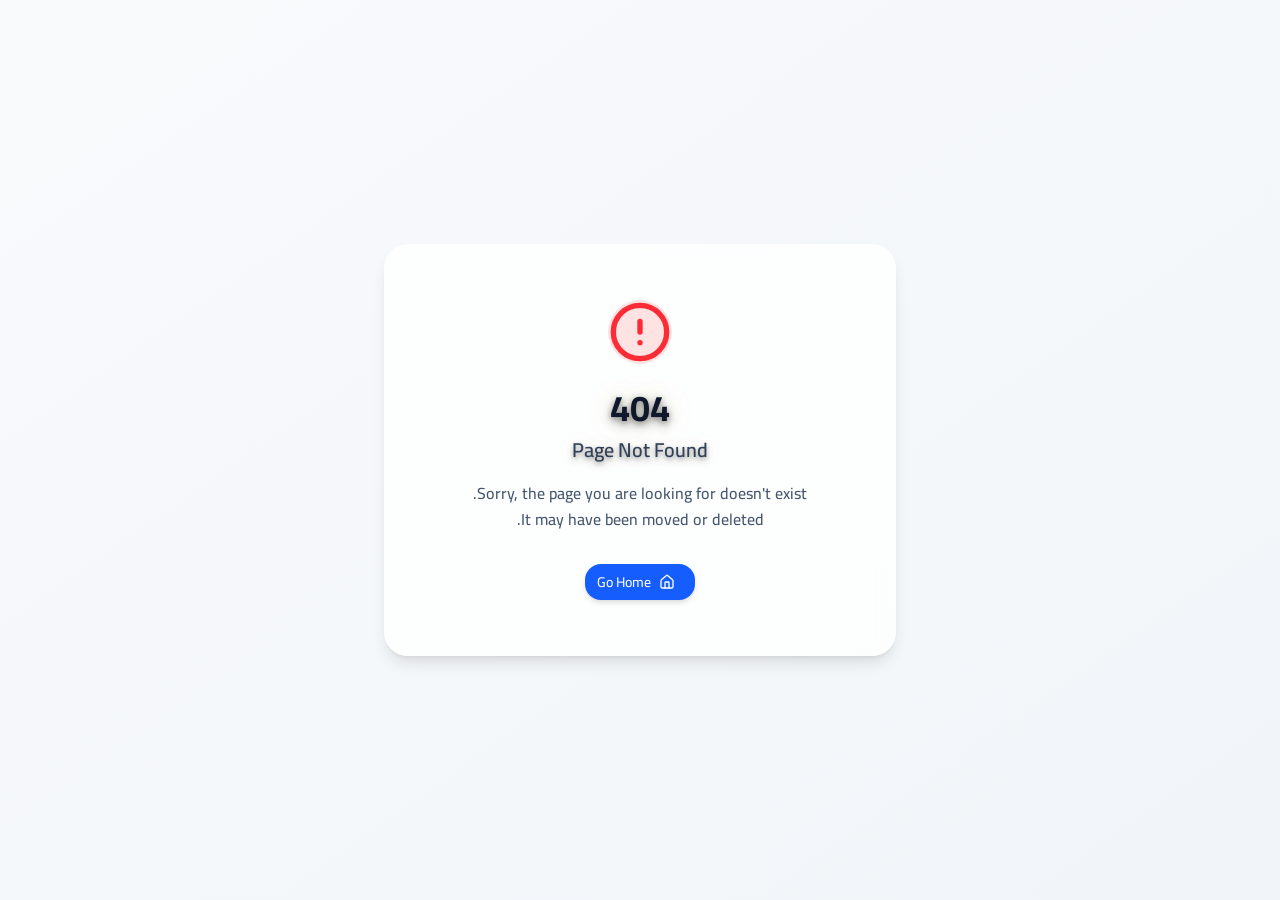
==== index.html @ 0e7d4f4e "Update: Add full logo with text (transparent background)" ====
<!doctype html>
<html lang="ar" dir="rtl">

  <head>
    <meta charset="UTF-8" />
    <meta
      name="viewport"
      content="width=device-width, initial-scale=1.0, maximum-scale=1" />
    <!-- Primary Meta Tags -->
    <meta name="title" content="رُقي للاستثمار والتطوير العقاري - نرتقي بالعقار لنصنع قيمة تدوم" />
    <meta name="description" content="رُقي للاستثمار والتطوير العقاري - شركة تطوير واستثمار عقاري مقرها مكة المكرمة، متخصصة في تقديم مشاريع عقارية نوعية تجمع بين الجودة العالية والتخطيط الذكي. نرتقي بالعقار لنصنع قيمة تدوم." />
    <meta name="keywords" content="رُقي, رقي للاستثمار, تطوير عقاري, مكة المكرمة, عقارات مكة, مشاريع عقارية, استثمار عقاري, شقق للبيع مكة, عقارات فاخرة, مجمعات سكنية, أبراج سكنية, عقارات السعودية, real estate Makkah, Ruqqy Investment, luxury properties Mecca" />
    <meta name="author" content="رُقي للاستثمار والتطوير العقاري" />
    <meta name="robots" content="index, follow" />
    <meta name="language" content="Arabic" />
    <meta name="revisit-after" content="7 days" />
    <meta name="theme-color" content="#ad8353" />
    
    <!-- Open Graph / Facebook -->
    <meta property="og:type" content="website" />
    <meta property="og:url" content="https://ruqqi.sa/" />
    <meta property="og:title" content="رُقي للاستثمار والتطوير العقاري - نرتقي بالعقار لنصنع قيمة تدوم" />
    <meta property="og:description" content="شركة تطوير واستثمار عقاري مقرها مكة المكرمة، متخصصة في تقديم مشاريع عقارية نوعية تجمع بين الجودة العالية والتخطيط الذكي." />
    <meta property="og:image" content="https://files.manuscdn.com/user_upload_by_module/session_file/310519663077265408/EgbhvrkXisGwKtVK.png" />
    <meta property="og:image:width" content="1200" />
    <meta property="og:image:height" content="630" />
    <meta property="og:locale" content="ar_SA" />
    <meta property="og:site_name" content="رُقي للاستثمار والتطوير العقاري" />
    
    <!-- Twitter Card -->
    <meta name="twitter:card" content="summary_large_image" />
    <meta name="twitter:url" content="https://ruqqi.sa/" />
    <meta name="twitter:title" content="رُقي للاستثمار والتطوير العقاري - نرتقي بالعقار لنصنع قيمة تدوم" />
    <meta name="twitter:description" content="شركة تطوير واستثمار عقاري مقرها مكة المكرمة، متخصصة في تقديم مشاريع عقارية نوعية." />
    <meta name="twitter:image" content="https://files.manuscdn.com/user_upload_by_module/session_file/310519663077265408/EgbhvrkXisGwKtVK.png" />
    <meta name="twitter:site" content="@ruqqy_inv" />
    <meta name="twitter:creator" content="@ruqqy_inv" />
    
    <!-- Canonical URL -->
    <link rel="canonical" href="https://ruqqi.sa/" />
    
    <title>رُقي للاستثمار والتطوير العقاري - نرتقي بالعقار لنصنع قيمة تدوم</title>
    
    <!-- Favicons -->
    <link rel="icon" type="image/png" sizes="16x16" href="/favicon-16x16.png" />
    <link rel="icon" type="image/png" sizes="32x32" href="/favicon-32x32.png" />
    <link rel="apple-touch-icon" sizes="180x180" href="/apple-touch-icon.png" />
    <link rel="icon" type="image/png" sizes="192x192" href="/android-chrome-192x192.png" />
    <link rel="icon" type="image/png" sizes="512x512" href="/android-chrome-512x512.png" />
    <link rel="shortcut icon" href="/favicon.png" />
    <link rel="manifest" href="/manifest.json" />
    <link rel="preconnect" href="https://fonts.googleapis.com" />
    <link rel="preconnect" href="https://fonts.gstatic.com" crossorigin />
    <link href="https://fonts.googleapis.com/css2?family=Cairo:wght@400;500;600;700;800;900&family=Tajawal:wght@400;500;700;800;900&display=swap" rel="stylesheet" />
    <script type="module" crossorigin src="/assets/index-BWJQF9PT.js"></script>
    <link rel="stylesheet" crossorigin href="/assets/index-2uzE0x-R.css">
  </head>

  <body>
    <script id="manus-runtime">window.__MANUS_HOST_DEV__ = false;
(function(){"use strict";var Mr={exports:{}},Kn={};/**
 * @license React
 * react-jsx-runtime.production.js
 *
 * Copyright (c) Meta Platforms, Inc. and affiliates.
 *
 * This source code is licensed under the MIT license found in the
 * LICENSE file in the root directory of this source tree.
 */var $c;function um(){if($c)return Kn;$c=1;var r=Symbol.for("react.transitional.element"),i=Symbol.for("react.fragment");function c(s,d,m){var x=null;if(m!==void 0&&(x=""+m),d.key!==void 0&&(x=""+d.key),"key"in d){m={};for(var R in d)R!=="key"&&(m[R]=d[R])}else m=d;return d=m.ref,{$$typeof:r,type:s,key:x,ref:d!==void 0?d:null,props:m}}return Kn.Fragment=i,Kn.jsx=c,Kn.jsxs=c,Kn}var Fc;function dm(){return Fc||(Fc=1,Mr.exports=um()),Mr.exports}var h=dm(),Ar={exports:{}},Pn={},Rr={exports:{}},Nr={};/**
 * @license React
 * scheduler.production.js
 *
 * Copyright (c) Meta Platforms, Inc. and affiliates.
 *
 * This source code is licensed under the MIT license found in the
 * LICENSE file in the root directory of this source tree.
 */var Ic;function fm(){return Ic||(Ic=1,function(r){function i(A,q){var B=A.length;A.push(q);t:for(;0<B;){var bt=B-1>>>1,p=A[bt];if(0<d(p,q))A[bt]=q,A[B]=p,B=bt;else break t}}function c(A){return A.length===0?null:A[0]}function s(A){if(A.length===0)return null;var q=A[0],B=A.pop();if(B!==q){A[0]=B;t:for(var bt=0,p=A.length,O=p>>>1;bt<O;){var X=2*(bt+1)-1,G=A[X],Z=X+1,st=A[Z];if(0>d(G,B))Z<p&&0>d(st,G)?(A[bt]=st,A[Z]=B,bt=Z):(A[bt]=G,A[X]=B,bt=X);else if(Z<p&&0>d(st,B))A[bt]=st,A[Z]=B,bt=Z;else break t}}return q}function d(A,q){var B=A.sortIndex-q.sortIndex;return B!==0?B:A.id-q.id}if(r.unstable_now=void 0,typeof performance=="object"&&typeof performance.now=="function"){var m=performance;r.unstable_now=function(){return m.now()}}else{var x=Date,R=x.now();r.unstable_now=function(){return x.now()-R}}var C=[],v=[],D=1,j=null,J=3,at=!1,$=!1,nt=!1,ct=!1,ht=typeof setTimeout=="function"?setTimeout:null,St=typeof clearTimeout=="function"?clearTimeout:null,_=typeof setImmediate<"u"?setImmediate:null;function Y(A){for(var q=c(v);q!==null;){if(q.callback===null)s(v);else if(q.startTime<=A)s(v),q.sortIndex=q.expirationTime,i(C,q);else break;q=c(v)}}function H(A){if(nt=!1,Y(A),!$)if(c(C)!==null)$=!0,it||(it=!0,Bt());else{var q=c(v);q!==null&&Mt(H,q.startTime-A)}}var it=!1,rt=-1,V=5,xt=-1;function Be(){return ct?!0:!(r.unstable_now()-xt<V)}function te(){if(ct=!1,it){var A=r.unstable_now();xt=A;var q=!0;try{t:{$=!1,nt&&(nt=!1,St(rt),rt=-1),at=!0;var B=J;try{e:{for(Y(A),j=c(C);j!==null&&!(j.expirationTime>A&&Be());){var bt=j.callback;if(typeof bt=="function"){j.callback=null,J=j.priorityLevel;var p=bt(j.expirationTime<=A);if(A=r.unstable_now(),typeof p=="function"){j.callback=p,Y(A),q=!0;break e}j===c(C)&&s(C),Y(A)}else s(C);j=c(C)}if(j!==null)q=!0;else{var O=c(v);O!==null&&Mt(H,O.startTime-A),q=!1}}break t}finally{j=null,J=B,at=!1}q=void 0}}finally{q?Bt():it=!1}}}var Bt;if(typeof _=="function")Bt=function(){_(te)};else if(typeof MessageChannel<"u"){var me=new MessageChannel,Se=me.port2;me.port1.onmessage=te,Bt=function(){Se.postMessage(null)}}else Bt=function(){ht(te,0)};function Mt(A,q){rt=ht(function(){A(r.unstable_now())},q)}r.unstable_IdlePriority=5,r.unstable_ImmediatePriority=1,r.unstable_LowPriority=4,r.unstable_NormalPriority=3,r.unstable_Profiling=null,r.unstable_UserBlockingPriority=2,r.unstable_cancelCallback=function(A){A.callback=null},r.unstable_forceFrameRate=function(A){0>A||125<A?console.error("forceFrameRate takes a positive int between 0 and 125, forcing frame rates higher than 125 fps is not supported"):V=0<A?Math.floor(1e3/A):5},r.unstable_getCurrentPriorityLevel=function(){return J},r.unstable_next=function(A){switch(J){case 1:case 2:case 3:var q=3;break;default:q=J}var B=J;J=q;try{return A()}finally{J=B}},r.unstable_requestPaint=function(){ct=!0},r.unstable_runWithPriority=function(A,q){switch(A){case 1:case 2:case 3:case 4:case 5:break;default:A=3}var B=J;J=A;try{return q()}finally{J=B}},r.unstable_scheduleCallback=function(A,q,B){var bt=r.unstable_now();switch(typeof B=="object"&&B!==null?(B=B.delay,B=typeof B=="number"&&0<B?bt+B:bt):B=bt,A){case 1:var p=-1;break;case 2:p=250;break;case 5:p=1073741823;break;case 4:p=1e4;break;default:p=5e3}return p=B+p,A={id:D++,callback:q,priorityLevel:A,startTime:B,expirationTime:p,sortIndex:-1},B>bt?(A.sortIndex=B,i(v,A),c(C)===null&&A===c(v)&&(nt?(St(rt),rt=-1):nt=!0,Mt(H,B-bt))):(A.sortIndex=p,i(C,A),$||at||($=!0,it||(it=!0,Bt()))),A},r.unstable_shouldYield=Be,r.unstable_wrapCallback=function(A){var q=J;return function(){var B=J;J=q;try{return A.apply(this,arguments)}finally{J=B}}}}(Nr)),Nr}var tu;function hm(){return tu||(tu=1,Rr.exports=fm()),Rr.exports}var zr={exports:{}},ut={};/**
 * @license React
 * react.production.js
 *
 * Copyright (c) Meta Platforms, Inc. and affiliates.
 *
 * This source code is licensed under the MIT license found in the
 * LICENSE file in the root directory of this source tree.
 */var eu;function mm(){if(eu)return ut;eu=1;var r=Symbol.for("react.transitional.element"),i=Symbol.for("react.portal"),c=Symbol.for("react.fragment"),s=Symbol.for("react.strict_mode"),d=Symbol.for("react.profiler"),m=Symbol.for("react.consumer"),x=Symbol.for("react.context"),R=Symbol.for("react.forward_ref"),C=Symbol.for("react.suspense"),v=Symbol.for("react.memo"),D=Symbol.for("react.lazy"),j=Symbol.iterator;function J(p){return p===null||typeof p!="object"?null:(p=j&&p[j]||p["@@iterator"],typeof p=="function"?p:null)}var at={isMounted:function(){return!1},enqueueForceUpdate:function(){},enqueueReplaceState:function(){},enqueueSetState:function(){}},$=Object.assign,nt={};function ct(p,O,X){this.props=p,this.context=O,this.refs=nt,this.updater=X||at}ct.prototype.isReactComponent={},ct.prototype.setState=function(p,O){if(typeof p!="object"&&typeof p!="function"&&p!=null)throw Error("takes an object of state variables to update or a function which returns an object of state variables.");this.updater.enqueueSetState(this,p,O,"setState")},ct.prototype.forceUpdate=function(p){this.updater.enqueueForceUpdate(this,p,"forceUpdate")};function ht(){}ht.prototype=ct.prototype;function St(p,O,X){this.props=p,this.context=O,this.refs=nt,this.updater=X||at}var _=St.prototype=new ht;_.constructor=St,$(_,ct.prototype),_.isPureReactComponent=!0;var Y=Array.isArray,H={H:null,A:null,T:null,S:null,V:null},it=Object.prototype.hasOwnProperty;function rt(p,O,X,G,Z,st){return X=st.ref,{$$typeof:r,type:p,key:O,ref:X!==void 0?X:null,props:st}}function V(p,O){return rt(p.type,O,void 0,void 0,void 0,p.props)}function xt(p){return typeof p=="object"&&p!==null&&p.$$typeof===r}function Be(p){var O={"=":"=0",":":"=2"};return"$"+p.replace(/[=:]/g,function(X){return O[X]})}var te=/\/+/g;function Bt(p,O){return typeof p=="object"&&p!==null&&p.key!=null?Be(""+p.key):O.toString(36)}function me(){}function Se(p){switch(p.status){case"fulfilled":return p.value;case"rejected":throw p.reason;default:switch(typeof p.status=="string"?p.then(me,me):(p.status="pending",p.then(function(O){p.status==="pending"&&(p.status="fulfilled",p.value=O)},function(O){p.status==="pending"&&(p.status="rejected",p.reason=O)})),p.status){case"fulfilled":return p.value;case"rejected":throw p.reason}}throw p}function Mt(p,O,X,G,Z){var st=typeof p;(st==="undefined"||st==="boolean")&&(p=null);var I=!1;if(p===null)I=!0;else switch(st){case"bigint":case"string":case"number":I=!0;break;case"object":switch(p.$$typeof){case r:case i:I=!0;break;case D:return I=p._init,Mt(I(p._payload),O,X,G,Z)}}if(I)return Z=Z(p),I=G===""?"."+Bt(p,0):G,Y(Z)?(X="",I!=null&&(X=I.replace(te,"$&/")+"/"),Mt(Z,O,X,"",function(Jt){return Jt})):Z!=null&&(xt(Z)&&(Z=V(Z,X+(Z.key==null||p&&p.key===Z.key?"":(""+Z.key).replace(te,"$&/")+"/")+I)),O.push(Z)),1;I=0;var gt=G===""?".":G+":";if(Y(p))for(var Tt=0;Tt<p.length;Tt++)G=p[Tt],st=gt+Bt(G,Tt),I+=Mt(G,O,X,st,Z);else if(Tt=J(p),typeof Tt=="function")for(p=Tt.call(p),Tt=0;!(G=p.next()).done;)G=G.value,st=gt+Bt(G,Tt++),I+=Mt(G,O,X,st,Z);else if(st==="object"){if(typeof p.then=="function")return Mt(Se(p),O,X,G,Z);throw O=String(p),Error("Objects are not valid as a React child (found: "+(O==="[object Object]"?"object with keys {"+Object.keys(p).join(", ")+"}":O)+"). If you meant to render a collection of children, use an array instead.")}return I}function A(p,O,X){if(p==null)return p;var G=[],Z=0;return Mt(p,G,"","",function(st){return O.call(X,st,Z++)}),G}function q(p){if(p._status===-1){var O=p._result;O=O(),O.then(function(X){(p._status===0||p._status===-1)&&(p._status=1,p._result=X)},function(X){(p._status===0||p._status===-1)&&(p._status=2,p._result=X)}),p._status===-1&&(p._status=0,p._result=O)}if(p._status===1)return p._result.default;throw p._result}var B=typeof reportError=="function"?reportError:function(p){if(typeof window=="object"&&typeof window.ErrorEvent=="function"){var O=new window.ErrorEvent("error",{bubbles:!0,cancelable:!0,message:typeof p=="object"&&p!==null&&typeof p.message=="string"?String(p.message):String(p),error:p});if(!window.dispatchEvent(O))return}else if(typeof process=="object"&&typeof process.emit=="function"){process.emit("uncaughtException",p);return}console.error(p)};function bt(){}return ut.Children={map:A,forEach:function(p,O,X){A(p,function(){O.apply(this,arguments)},X)},count:function(p){var O=0;return A(p,function(){O++}),O},toArray:function(p){return A(p,function(O){return O})||[]},only:function(p){if(!xt(p))throw Error("React.Children.only expected to receive a single React element child.");return p}},ut.Component=ct,ut.Fragment=c,ut.Profiler=d,ut.PureComponent=St,ut.StrictMode=s,ut.Suspense=C,ut.__CLIENT_INTERNALS_DO_NOT_USE_OR_WARN_USERS_THEY_CANNOT_UPGRADE=H,ut.__COMPILER_RUNTIME={__proto__:null,c:function(p){return H.H.useMemoCache(p)}},ut.cache=function(p){return function(){return p.apply(null,arguments)}},ut.cloneElement=function(p,O,X){if(p==null)throw Error("The argument must be a React element, but you passed "+p+".");var G=$({},p.props),Z=p.key,st=void 0;if(O!=null)for(I in O.ref!==void 0&&(st=void 0),O.key!==void 0&&(Z=""+O.key),O)!it.call(O,I)||I==="key"||I==="__self"||I==="__source"||I==="ref"&&O.ref===void 0||(G[I]=O[I]);var I=arguments.length-2;if(I===1)G.children=X;else if(1<I){for(var gt=Array(I),Tt=0;Tt<I;Tt++)gt[Tt]=arguments[Tt+2];G.children=gt}return rt(p.type,Z,void 0,void 0,st,G)},ut.createContext=function(p){return p={$$typeof:x,_currentValue:p,_currentValue2:p,_threadCount:0,Provider:null,Consumer:null},p.Provider=p,p.Consumer={$$typeof:m,_context:p},p},ut.createElement=function(p,O,X){var G,Z={},st=null;if(O!=null)for(G in O.key!==void 0&&(st=""+O.key),O)it.call(O,G)&&G!=="key"&&G!=="__self"&&G!=="__source"&&(Z[G]=O[G]);var I=arguments.length-2;if(I===1)Z.children=X;else if(1<I){for(var gt=Array(I),Tt=0;Tt<I;Tt++)gt[Tt]=arguments[Tt+2];Z.children=gt}if(p&&p.defaultProps)for(G in I=p.defaultProps,I)Z[G]===void 0&&(Z[G]=I[G]);return rt(p,st,void 0,void 0,null,Z)},ut.createRef=function(){return{current:null}},ut.forwardRef=function(p){return{$$typeof:R,render:p}},ut.isValidElement=xt,ut.lazy=function(p){return{$$typeof:D,_payload:{_status:-1,_result:p},_init:q}},ut.memo=function(p,O){return{$$typeof:v,type:p,compare:O===void 0?null:O}},ut.startTransition=function(p){var O=H.T,X={};H.T=X;try{var G=p(),Z=H.S;Z!==null&&Z(X,G),typeof G=="object"&&G!==null&&typeof G.then=="function"&&G.then(bt,B)}catch(st){B(st)}finally{H.T=O}},ut.unstable_useCacheRefresh=function(){return H.H.useCacheRefresh()},ut.use=function(p){return H.H.use(p)},ut.useActionState=function(p,O,X){return H.H.useActionState(p,O,X)},ut.useCallback=function(p,O){return H.H.useCallback(p,O)},ut.useContext=function(p){return H.H.useContext(p)},ut.useDebugValue=function(){},ut.useDeferredValue=function(p,O){return H.H.useDeferredValue(p,O)},ut.useEffect=function(p,O,X){var G=H.H;if(typeof X=="function")throw Error("useEffect CRUD overload is not enabled in this build of React.");return G.useEffect(p,O)},ut.useId=function(){return H.H.useId()},ut.useImperativeHandle=function(p,O,X){return H.H.useImperativeHandle(p,O,X)},ut.useInsertionEffect=function(p,O){return H.H.useInsertionEffect(p,O)},ut.useLayoutEffect=function(p,O){return H.H.useLayoutEffect(p,O)},ut.useMemo=function(p,O){return H.H.useMemo(p,O)},ut.useOptimistic=function(p,O){return H.H.useOptimistic(p,O)},ut.useReducer=function(p,O,X){return H.H.useReducer(p,O,X)},ut.useRef=function(p){return H.H.useRef(p)},ut.useState=function(p){return H.H.useState(p)},ut.useSyncExternalStore=function(p,O,X){return H.H.useSyncExternalStore(p,O,X)},ut.useTransition=function(){return H.H.useTransition()},ut.version="19.1.1",ut}var lu;function _r(){return lu||(lu=1,zr.exports=mm()),zr.exports}var kr={exports:{}},he={};/**
 * @license React
 * react-dom.production.js
 *
 * Copyright (c) Meta Platforms, Inc. and affiliates.
 *
 * This source code is licensed under the MIT license found in the
 * LICENSE file in the root directory of this source tree.
 */var au;function gm(){if(au)return he;au=1;var r=_r();function i(C){var v="https://react.dev/errors/"+C;if(1<arguments.length){v+="?args[]="+encodeURIComponent(arguments[1]);for(var D=2;D<arguments.length;D++)v+="&args[]="+encodeURIComponent(arguments[D])}return"Minified React error #"+C+"; visit "+v+" for the full message or use the non-minified dev environment for full errors and additional helpful warnings."}function c(){}var s={d:{f:c,r:function(){throw Error(i(522))},D:c,C:c,L:c,m:c,X:c,S:c,M:c},p:0,findDOMNode:null},d=Symbol.for("react.portal");function m(C,v,D){var j=3<arguments.length&&arguments[3]!==void 0?arguments[3]:null;return{$$typeof:d,key:j==null?null:""+j,children:C,containerInfo:v,implementation:D}}var x=r.__CLIENT_INTERNALS_DO_NOT_USE_OR_WARN_USERS_THEY_CANNOT_UPGRADE;function R(C,v){if(C==="font")return"";if(typeof v=="string")return v==="use-credentials"?v:""}return he.__DOM_INTERNALS_DO_NOT_USE_OR_WARN_USERS_THEY_CANNOT_UPGRADE=s,he.createPortal=function(C,v){var D=2<arguments.length&&arguments[2]!==void 0?arguments[2]:null;if(!v||v.nodeType!==1&&v.nodeType!==9&&v.nodeType!==11)throw Error(i(299));return m(C,v,null,D)},he.flushSync=function(C){var v=x.T,D=s.p;try{if(x.T=null,s.p=2,C)return C()}finally{x.T=v,s.p=D,s.d.f()}},he.preconnect=function(C,v){typeof C=="string"&&(v?(v=v.crossOrigin,v=typeof v=="string"?v==="use-credentials"?v:"":void 0):v=null,s.d.C(C,v))},he.prefetchDNS=function(C){typeof C=="string"&&s.d.D(C)},he.preinit=function(C,v){if(typeof C=="string"&&v&&typeof v.as=="string"){var D=v.as,j=R(D,v.crossOrigin),J=typeof v.integrity=="string"?v.integrity:void 0,at=typeof v.fetchPriority=="string"?v.fetchPriority:void 0;D==="style"?s.d.S(C,typeof v.precedence=="string"?v.precedence:void 0,{crossOrigin:j,integrity:J,fetchPriority:at}):D==="script"&&s.d.X(C,{crossOrigin:j,integrity:J,fetchPriority:at,nonce:typeof v.nonce=="string"?v.nonce:void 0})}},he.preinitModule=function(C,v){if(typeof C=="string")if(typeof v=="object"&&v!==null){if(v.as==null||v.as==="script"){var D=R(v.as,v.crossOrigin);s.d.M(C,{crossOrigin:D,integrity:typeof v.integrity=="string"?v.integrity:void 0,nonce:typeof v.nonce=="string"?v.nonce:void 0})}}else v==null&&s.d.M(C)},he.preload=function(C,v){if(typeof C=="string"&&typeof v=="object"&&v!==null&&typeof v.as=="string"){var D=v.as,j=R(D,v.crossOrigin);s.d.L(C,D,{crossOrigin:j,integrity:typeof v.integrity=="string"?v.integrity:void 0,nonce:typeof v.nonce=="string"?v.nonce:void 0,type:typeof v.type=="string"?v.type:void 0,fetchPriority:typeof v.fetchPriority=="string"?v.fetchPriority:void 0,referrerPolicy:typeof v.referrerPolicy=="string"?v.referrerPolicy:void 0,imageSrcSet:typeof v.imageSrcSet=="string"?v.imageSrcSet:void 0,imageSizes:typeof v.imageSizes=="string"?v.imageSizes:void 0,media:typeof v.media=="string"?v.media:void 0})}},he.preloadModule=function(C,v){if(typeof C=="string")if(v){var D=R(v.as,v.crossOrigin);s.d.m(C,{as:typeof v.as=="string"&&v.as!=="script"?v.as:void 0,crossOrigin:D,integrity:typeof v.integrity=="string"?v.integrity:void 0})}else s.d.m(C)},he.requestFormReset=function(C){s.d.r(C)},he.unstable_batchedUpdates=function(C,v){return C(v)},he.useFormState=function(C,v,D){return x.H.useFormState(C,v,D)},he.useFormStatus=function(){return x.H.useHostTransitionStatus()},he.version="19.1.1",he}var nu;function pm(){if(nu)return kr.exports;nu=1;function r(){if(!(typeof __REACT_DEVTOOLS_GLOBAL_HOOK__>"u"||typeof __REACT_DEVTOOLS_GLOBAL_HOOK__.checkDCE!="function"))try{__REACT_DEVTOOLS_GLOBAL_HOOK__.checkDCE(r)}catch(i){console.error(i)}}return r(),kr.exports=gm(),kr.exports}/**
 * @license React
 * react-dom-client.production.js
 *
 * Copyright (c) Meta Platforms, Inc. and affiliates.
 *
 * This source code is licensed under the MIT license found in the
 * LICENSE file in the root directory of this source tree.
 */var ou;function ym(){if(ou)return Pn;ou=1;var r=hm(),i=_r(),c=pm();function s(t){var e="https://react.dev/errors/"+t;if(1<arguments.length){e+="?args[]="+encodeURIComponent(arguments[1]);for(var l=2;l<arguments.length;l++)e+="&args[]="+encodeURIComponent(arguments[l])}return"Minified React error #"+t+"; visit "+e+" for the full message or use the non-minified dev environment for full errors and additional helpful warnings."}function d(t){return!(!t||t.nodeType!==1&&t.nodeType!==9&&t.nodeType!==11)}function m(t){var e=t,l=t;if(t.alternate)for(;e.return;)e=e.return;else{t=e;do e=t,(e.flags&4098)!==0&&(l=e.return),t=e.return;while(t)}return e.tag===3?l:null}function x(t){if(t.tag===13){var e=t.memoizedState;if(e===null&&(t=t.alternate,t!==null&&(e=t.memoizedState)),e!==null)return e.dehydrated}return null}function R(t){if(m(t)!==t)throw Error(s(188))}function C(t){var e=t.alternate;if(!e){if(e=m(t),e===null)throw Error(s(188));return e!==t?null:t}for(var l=t,a=e;;){var n=l.return;if(n===null)break;var o=n.alternate;if(o===null){if(a=n.return,a!==null){l=a;continue}break}if(n.child===o.child){for(o=n.child;o;){if(o===l)return R(n),t;if(o===a)return R(n),e;o=o.sibling}throw Error(s(188))}if(l.return!==a.return)l=n,a=o;else{for(var u=!1,f=n.child;f;){if(f===l){u=!0,l=n,a=o;break}if(f===a){u=!0,a=n,l=o;break}f=f.sibling}if(!u){for(f=o.child;f;){if(f===l){u=!0,l=o,a=n;break}if(f===a){u=!0,a=o,l=n;break}f=f.sibling}if(!u)throw Error(s(189))}}if(l.alternate!==a)throw Error(s(190))}if(l.tag!==3)throw Error(s(188));return l.stateNode.current===l?t:e}function v(t){var e=t.tag;if(e===5||e===26||e===27||e===6)return t;for(t=t.child;t!==null;){if(e=v(t),e!==null)return e;t=t.sibling}return null}var D=Object.assign,j=Symbol.for("react.element"),J=Symbol.for("react.transitional.element"),at=Symbol.for("react.portal"),$=Symbol.for("react.fragment"),nt=Symbol.for("react.strict_mode"),ct=Symbol.for("react.profiler"),ht=Symbol.for("react.provider"),St=Symbol.for("react.consumer"),_=Symbol.for("react.context"),Y=Symbol.for("react.forward_ref"),H=Symbol.for("react.suspense"),it=Symbol.for("react.suspense_list"),rt=Symbol.for("react.memo"),V=Symbol.for("react.lazy"),xt=Symbol.for("react.activity"),Be=Symbol.for("react.memo_cache_sentinel"),te=Symbol.iterator;function Bt(t){return t===null||typeof t!="object"?null:(t=te&&t[te]||t["@@iterator"],typeof t=="function"?t:null)}var me=Symbol.for("react.client.reference");function Se(t){if(t==null)return null;if(typeof t=="function")return t.$$typeof===me?null:t.displayName||t.name||null;if(typeof t=="string")return t;switch(t){case $:return"Fragment";case ct:return"Profiler";case nt:return"StrictMode";case H:return"Suspense";case it:return"SuspenseList";case xt:return"Activity"}if(typeof t=="object")switch(t.$$typeof){case at:return"Portal";case _:return(t.displayName||"Context")+".Provider";case St:return(t._context.displayName||"Context")+".Consumer";case Y:var e=t.render;return t=t.displayName,t||(t=e.displayName||e.name||"",t=t!==""?"ForwardRef("+t+")":"ForwardRef"),t;case rt:return e=t.displayName||null,e!==null?e:Se(t.type)||"Memo";case V:e=t._payload,t=t._init;try{return Se(t(e))}catch{}}return null}var Mt=Array.isArray,A=i.__CLIENT_INTERNALS_DO_NOT_USE_OR_WARN_USERS_THEY_CANNOT_UPGRADE,q=c.__DOM_INTERNALS_DO_NOT_USE_OR_WARN_USERS_THEY_CANNOT_UPGRADE,B={pending:!1,data:null,method:null,action:null},bt=[],p=-1;function O(t){return{current:t}}function X(t){0>p||(t.current=bt[p],bt[p]=null,p--)}function G(t,e){p++,bt[p]=t.current,t.current=e}var Z=O(null),st=O(null),I=O(null),gt=O(null);function Tt(t,e){switch(G(I,e),G(st,t),G(Z,null),e.nodeType){case 9:case 11:t=(t=e.documentElement)&&(t=t.namespaceURI)?Hh(t):0;break;default:if(t=e.tagName,e=e.namespaceURI)e=Hh(e),t=Uh(e,t);else switch(t){case"svg":t=1;break;case"math":t=2;break;default:t=0}}X(Z),G(Z,t)}function Jt(){X(Z),X(st),X(I)}function Ke(t){t.memoizedState!==null&&G(gt,t);var e=Z.current,l=Uh(e,t.type);e!==l&&(G(st,t),G(Z,l))}function Ce(t){st.current===t&&(X(Z),X(st)),gt.current===t&&(X(gt),Wo._currentValue=B)}var Pe=Object.prototype.hasOwnProperty,yl=r.unstable_scheduleCallback,sn=r.unstable_cancelCallback,Ca=r.unstable_shouldYield,ri=r.unstable_requestPaint,ge=r.unstable_now,si=r.unstable_getCurrentPriorityLevel,Ul=r.unstable_ImmediatePriority,Fn=r.unstable_UserBlockingPriority,nl=r.unstable_NormalPriority,ci=r.unstable_LowPriority,Gl=r.unstable_IdlePriority,ui=r.log,Ea=r.unstable_setDisableYieldValue,ql=null,Wt=null;function Je(t){if(typeof ui=="function"&&Ea(t),Wt&&typeof Wt.setStrictMode=="function")try{Wt.setStrictMode(ql,t)}catch{}}var $t=Math.clz32?Math.clz32:fi,di=Math.log,Ta=Math.LN2;function fi(t){return t>>>=0,t===0?32:31-(di(t)/Ta|0)|0}var L=256,cn=4194304;function vl(t){var e=t&42;if(e!==0)return e;switch(t&-t){case 1:return 1;case 2:return 2;case 4:return 4;case 8:return 8;case 16:return 16;case 32:return 32;case 64:return 64;case 128:return 128;case 256:case 512:case 1024:case 2048:case 4096:case 8192:case 16384:case 32768:case 65536:case 131072:case 262144:case 524288:case 1048576:case 2097152:return t&4194048;case 4194304:case 8388608:case 16777216:case 33554432:return t&62914560;case 67108864:return 67108864;case 134217728:return 134217728;case 268435456:return 268435456;case 536870912:return 536870912;case 1073741824:return 0;default:return t}}function un(t,e,l){var a=t.pendingLanes;if(a===0)return 0;var n=0,o=t.suspendedLanes,u=t.pingedLanes;t=t.warmLanes;var f=a&134217727;return f!==0?(a=f&~o,a!==0?n=vl(a):(u&=f,u!==0?n=vl(u):l||(l=f&~t,l!==0&&(n=vl(l))))):(f=a&~o,f!==0?n=vl(f):u!==0?n=vl(u):l||(l=a&~t,l!==0&&(n=vl(l)))),n===0?0:e!==0&&e!==n&&(e&o)===0&&(o=n&-n,l=e&-e,o>=l||o===32&&(l&4194048)!==0)?e:n}function Dt(t,e){return(t.pendingLanes&~(t.suspendedLanes&~t.pingedLanes)&e)===0}function In(t,e){switch(t){case 1:case 2:case 4:case 8:case 64:return e+250;case 16:case 32:case 128:case 256:case 512:case 1024:case 2048:case 4096:case 8192:case 16384:case 32768:case 65536:case 131072:case 262144:case 524288:case 1048576:case 2097152:return e+5e3;case 4194304:case 8388608:case 16777216:case 33554432:return-1;case 67108864:case 134217728:case 268435456:case 536870912:case 1073741824:return-1;default:return-1}}function to(){var t=L;return L<<=1,(L&4194048)===0&&(L=256),t}function hi(){var t=cn;return cn<<=1,(cn&62914560)===0&&(cn=4194304),t}function eo(t){for(var e=[],l=0;31>l;l++)e.push(t);return e}function Da(t,e){t.pendingLanes|=e,e!==268435456&&(t.suspendedLanes=0,t.pingedLanes=0,t.warmLanes=0)}function Ir(t,e,l,a,n,o){var u=t.pendingLanes;t.pendingLanes=l,t.suspendedLanes=0,t.pingedLanes=0,t.warmLanes=0,t.expiredLanes&=l,t.entangledLanes&=l,t.errorRecoveryDisabledLanes&=l,t.shellSuspendCounter=0;var f=t.entanglements,g=t.expirationTimes,S=t.hiddenUpdates;for(l=u&~l;0<l;){var N=31-$t(l),k=1<<N;f[N]=0,g[N]=-1;var E=S[N];if(E!==null)for(S[N]=null,N=0;N<E.length;N++){var T=E[N];T!==null&&(T.lane&=-536870913)}l&=~k}a!==0&&mi(t,a,0),o!==0&&n===0&&t.tag!==0&&(t.suspendedLanes|=o&~(u&~e))}function mi(t,e,l){t.pendingLanes|=e,t.suspendedLanes&=~e;var a=31-$t(e);t.entangledLanes|=e,t.entanglements[a]=t.entanglements[a]|1073741824|l&4194090}function gi(t,e){var l=t.entangledLanes|=e;for(t=t.entanglements;l;){var a=31-$t(l),n=1<<a;n&e|t[a]&e&&(t[a]|=e),l&=~n}}function lo(t){switch(t){case 2:t=1;break;case 8:t=4;break;case 32:t=16;break;case 256:case 512:case 1024:case 2048:case 4096:case 8192:case 16384:case 32768:case 65536:case 131072:case 262144:case 524288:case 1048576:case 2097152:case 4194304:case 8388608:case 16777216:case 33554432:t=128;break;case 268435456:t=134217728;break;default:t=0}return t}function ao(t){return t&=-t,2<t?8<t?(t&134217727)!==0?32:268435456:8:2}function pi(){var t=q.p;return t!==0?t:(t=window.event,t===void 0?32:nm(t.type))}function ts(t,e){var l=q.p;try{return q.p=t,e()}finally{q.p=l}}var ol=Math.random().toString(36).slice(2),ee="__reactFiber$"+ol,pe="__reactProps$"+ol,Yl="__reactContainer$"+ol,no="__reactEvents$"+ol,es="__reactListeners$"+ol,ls="__reactHandles$"+ol,yi="__reactResources$"+ol,Ma="__reactMarker$"+ol;function oo(t){delete t[ee],delete t[pe],delete t[no],delete t[es],delete t[ls]}function Vl(t){var e=t[ee];if(e)return e;for(var l=t.parentNode;l;){if(e=l[Yl]||l[ee]){if(l=e.alternate,e.child!==null||l!==null&&l.child!==null)for(t=Vh(t);t!==null;){if(l=t[ee])return l;t=Vh(t)}return e}t=l,l=t.parentNode}return null}function Xl(t){if(t=t[ee]||t[Yl]){var e=t.tag;if(e===5||e===6||e===13||e===26||e===27||e===3)return t}return null}function Aa(t){var e=t.tag;if(e===5||e===26||e===27||e===6)return t.stateNode;throw Error(s(33))}function Zl(t){var e=t[yi];return e||(e=t[yi]={hoistableStyles:new Map,hoistableScripts:new Map}),e}function Vt(t){t[Ma]=!0}var vi=new Set,bi={};function bl(t,e){We(t,e),We(t+"Capture",e)}function We(t,e){for(bi[t]=e,t=0;t<e.length;t++)vi.add(e[t])}var as=RegExp("^[:A-Z_a-z\\u00C0-\\u00D6\\u00D8-\\u00F6\\u00F8-\\u02FF\\u0370-\\u037D\\u037F-\\u1FFF\\u200C-\\u200D\\u2070-\\u218F\\u2C00-\\u2FEF\\u3001-\\uD7FF\\uF900-\\uFDCF\\uFDF0-\\uFFFD][:A-Z_a-z\\u00C0-\\u00D6\\u00D8-\\u00F6\\u00F8-\\u02FF\\u0370-\\u037D\\u037F-\\u1FFF\\u200C-\\u200D\\u2070-\\u218F\\u2C00-\\u2FEF\\u3001-\\uD7FF\\uF900-\\uFDCF\\uFDF0-\\uFFFD\\-.0-9\\u00B7\\u0300-\\u036F\\u203F-\\u2040]*$"),xi={},wi={};function Ra(t){return Pe.call(wi,t)?!0:Pe.call(xi,t)?!1:as.test(t)?wi[t]=!0:(xi[t]=!0,!1)}function M(t,e,l){if(Ra(e))if(l===null)t.removeAttribute(e);else{switch(typeof l){case"undefined":case"function":case"symbol":t.removeAttribute(e);return;case"boolean":var a=e.toLowerCase().slice(0,5);if(a!=="data-"&&a!=="aria-"){t.removeAttribute(e);return}}t.setAttribute(e,""+l)}}function tt(t,e,l){if(l===null)t.removeAttribute(e);else{switch(typeof l){case"undefined":case"function":case"symbol":case"boolean":t.removeAttribute(e);return}t.setAttribute(e,""+l)}}function Ot(t,e,l,a){if(a===null)t.removeAttribute(l);else{switch(typeof a){case"undefined":case"function":case"symbol":case"boolean":t.removeAttribute(l);return}t.setAttributeNS(e,l,""+a)}}var le,Ee;function ae(t){if(le===void 0)try{throw Error()}catch(l){var e=l.stack.trim().match(/\n( *(at )?)/);le=e&&e[1]||"",Ee=-1<l.stack.indexOf(`
    at`)?" (<anonymous>)":-1<l.stack.indexOf("@")?"@unknown:0:0":""}return`
`+le+t+Ee}var Le=!1;function He(t,e){if(!t||Le)return"";Le=!0;var l=Error.prepareStackTrace;Error.prepareStackTrace=void 0;try{var a={DetermineComponentFrameRoot:function(){try{if(e){var k=function(){throw Error()};if(Object.defineProperty(k.prototype,"props",{set:function(){throw Error()}}),typeof Reflect=="object"&&Reflect.construct){try{Reflect.construct(k,[])}catch(T){var E=T}Reflect.construct(t,[],k)}else{try{k.call()}catch(T){E=T}t.call(k.prototype)}}else{try{throw Error()}catch(T){E=T}(k=t())&&typeof k.catch=="function"&&k.catch(function(){})}}catch(T){if(T&&E&&typeof T.stack=="string")return[T.stack,E.stack]}return[null,null]}};a.DetermineComponentFrameRoot.displayName="DetermineComponentFrameRoot";var n=Object.getOwnPropertyDescriptor(a.DetermineComponentFrameRoot,"name");n&&n.configurable&&Object.defineProperty(a.DetermineComponentFrameRoot,"name",{value:"DetermineComponentFrameRoot"});var o=a.DetermineComponentFrameRoot(),u=o[0],f=o[1];if(u&&f){var g=u.split(`
`),S=f.split(`
`);for(n=a=0;a<g.length&&!g[a].includes("DetermineComponentFrameRoot");)a++;for(;n<S.length&&!S[n].includes("DetermineComponentFrameRoot");)n++;if(a===g.length||n===S.length)for(a=g.length-1,n=S.length-1;1<=a&&0<=n&&g[a]!==S[n];)n--;for(;1<=a&&0<=n;a--,n--)if(g[a]!==S[n]){if(a!==1||n!==1)do if(a--,n--,0>n||g[a]!==S[n]){var N=`
`+g[a].replace(" at new "," at ");return t.displayName&&N.includes("<anonymous>")&&(N=N.replace("<anonymous>",t.displayName)),N}while(1<=a&&0<=n);break}}}finally{Le=!1,Error.prepareStackTrace=l}return(l=t?t.displayName||t.name:"")?ae(l):""}function Ql(t){switch(t.tag){case 26:case 27:case 5:return ae(t.type);case 16:return ae("Lazy");case 13:return ae("Suspense");case 19:return ae("SuspenseList");case 0:case 15:return He(t.type,!1);case 11:return He(t.type.render,!1);case 1:return He(t.type,!0);case 31:return ae("Activity");default:return""}}function xl(t){try{var e="";do e+=Ql(t),t=t.return;while(t);return e}catch(l){return`
Error generating stack: `+l.message+`
`+l.stack}}function Xt(t){switch(typeof t){case"bigint":case"boolean":case"number":case"string":case"undefined":return t;case"object":return t;default:return""}}function il(t){var e=t.type;return(t=t.nodeName)&&t.toLowerCase()==="input"&&(e==="checkbox"||e==="radio")}function ve(t){var e=il(t)?"checked":"value",l=Object.getOwnPropertyDescriptor(t.constructor.prototype,e),a=""+t[e];if(!t.hasOwnProperty(e)&&typeof l<"u"&&typeof l.get=="function"&&typeof l.set=="function"){var n=l.get,o=l.set;return Object.defineProperty(t,e,{configurable:!0,get:function(){return n.call(this)},set:function(u){a=""+u,o.call(this,u)}}),Object.defineProperty(t,e,{enumerable:l.enumerable}),{getValue:function(){return a},setValue:function(u){a=""+u},stopTracking:function(){t._valueTracker=null,delete t[e]}}}}function re(t){t._valueTracker||(t._valueTracker=ve(t))}function rl(t){if(!t)return!1;var e=t._valueTracker;if(!e)return!0;var l=e.getValue(),a="";return t&&(a=il(t)?t.checked?"true":"false":t.value),t=a,t!==l?(e.setValue(t),!0):!1}function wl(t){if(t=t||(typeof document<"u"?document:void 0),typeof t>"u")return null;try{return t.activeElement||t.body}catch{return t.body}}var dn=/[\n"\\]/g;function se(t){return t.replace(dn,function(e){return"\\"+e.charCodeAt(0).toString(16)+" "})}function Kl(t,e,l,a,n,o,u,f){t.name="",u!=null&&typeof u!="function"&&typeof u!="symbol"&&typeof u!="boolean"?t.type=u:t.removeAttribute("type"),e!=null?u==="number"?(e===0&&t.value===""||t.value!=e)&&(t.value=""+Xt(e)):t.value!==""+Xt(e)&&(t.value=""+Xt(e)):u!=="submit"&&u!=="reset"||t.removeAttribute("value"),e!=null?Pl(t,u,Xt(e)):l!=null?Pl(t,u,Xt(l)):a!=null&&t.removeAttribute("value"),n==null&&o!=null&&(t.defaultChecked=!!o),n!=null&&(t.checked=n&&typeof n!="function"&&typeof n!="symbol"),f!=null&&typeof f!="function"&&typeof f!="symbol"&&typeof f!="boolean"?t.name=""+Xt(f):t.removeAttribute("name")}function Na(t,e,l,a,n,o,u,f){if(o!=null&&typeof o!="function"&&typeof o!="symbol"&&typeof o!="boolean"&&(t.type=o),e!=null||l!=null){if(!(o!=="submit"&&o!=="reset"||e!=null))return;l=l!=null?""+Xt(l):"",e=e!=null?""+Xt(e):l,f||e===t.value||(t.value=e),t.defaultValue=e}a=a??n,a=typeof a!="function"&&typeof a!="symbol"&&!!a,t.checked=f?t.checked:!!a,t.defaultChecked=!!a,u!=null&&typeof u!="function"&&typeof u!="symbol"&&typeof u!="boolean"&&(t.name=u)}function Pl(t,e,l){e==="number"&&wl(t.ownerDocument)===t||t.defaultValue===""+l||(t.defaultValue=""+l)}function $e(t,e,l,a){if(t=t.options,e){e={};for(var n=0;n<l.length;n++)e["$"+l[n]]=!0;for(l=0;l<t.length;l++)n=e.hasOwnProperty("$"+t[l].value),t[l].selected!==n&&(t[l].selected=n),n&&a&&(t[l].defaultSelected=!0)}else{for(l=""+Xt(l),e=null,n=0;n<t.length;n++){if(t[n].value===l){t[n].selected=!0,a&&(t[n].defaultSelected=!0);return}e!==null||t[n].disabled||(e=t[n])}e!==null&&(e.selected=!0)}}function za(t,e,l){if(e!=null&&(e=""+Xt(e),e!==t.value&&(t.value=e),l==null)){t.defaultValue!==e&&(t.defaultValue=e);return}t.defaultValue=l!=null?""+Xt(l):""}function _a(t,e,l,a){if(e==null){if(a!=null){if(l!=null)throw Error(s(92));if(Mt(a)){if(1<a.length)throw Error(s(93));a=a[0]}l=a}l==null&&(l=""),e=l}l=Xt(e),t.defaultValue=l,a=t.textContent,a===l&&a!==""&&a!==null&&(t.value=a)}function Fe(t,e){if(e){var l=t.firstChild;if(l&&l===t.lastChild&&l.nodeType===3){l.nodeValue=e;return}}t.textContent=e}var fn=new Set("animationIterationCount aspectRatio borderImageOutset borderImageSlice borderImageWidth boxFlex boxFlexGroup boxOrdinalGroup columnCount columns flex flexGrow flexPositive flexShrink flexNegative flexOrder gridArea gridRow gridRowEnd gridRowSpan gridRowStart gridColumn gridColumnEnd gridColumnSpan gridColumnStart fontWeight lineClamp lineHeight opacity order orphans scale tabSize widows zIndex zoom fillOpacity floodOpacity stopOpacity strokeDasharray strokeDashoffset strokeMiterlimit strokeOpacity strokeWidth MozAnimationIterationCount MozBoxFlex MozBoxFlexGroup MozLineClamp msAnimationIterationCount msFlex msZoom msFlexGrow msFlexNegative msFlexOrder msFlexPositive msFlexShrink msGridColumn msGridColumnSpan msGridRow msGridRowSpan WebkitAnimationIterationCount WebkitBoxFlex WebKitBoxFlexGroup WebkitBoxOrdinalGroup WebkitColumnCount WebkitColumns WebkitFlex WebkitFlexGrow WebkitFlexPositive WebkitFlexShrink WebkitLineClamp".split(" "));function ka(t,e,l){var a=e.indexOf("--")===0;l==null||typeof l=="boolean"||l===""?a?t.setProperty(e,""):e==="float"?t.cssFloat="":t[e]="":a?t.setProperty(e,l):typeof l!="number"||l===0||fn.has(e)?e==="float"?t.cssFloat=l:t[e]=(""+l).trim():t[e]=l+"px"}function Oa(t,e,l){if(e!=null&&typeof e!="object")throw Error(s(62));if(t=t.style,l!=null){for(var a in l)!l.hasOwnProperty(a)||e!=null&&e.hasOwnProperty(a)||(a.indexOf("--")===0?t.setProperty(a,""):a==="float"?t.cssFloat="":t[a]="");for(var n in e)a=e[n],e.hasOwnProperty(n)&&l[n]!==a&&ka(t,n,a)}else for(var o in e)e.hasOwnProperty(o)&&ka(t,o,e[o])}function ja(t){if(t.indexOf("-")===-1)return!1;switch(t){case"annotation-xml":case"color-profile":case"font-face":case"font-face-src":case"font-face-uri":case"font-face-format":case"font-face-name":case"missing-glyph":return!1;default:return!0}}var Si=new Map([["acceptCharset","accept-charset"],["htmlFor","for"],["httpEquiv","http-equiv"],["crossOrigin","crossorigin"],["accentHeight","accent-height"],["alignmentBaseline","alignment-baseline"],["arabicForm","arabic-form"],["baselineShift","baseline-shift"],["capHeight","cap-height"],["clipPath","clip-path"],["clipRule","clip-rule"],["colorInterpolation","color-interpolation"],["colorInterpolationFilters","color-interpolation-filters"],["colorProfile","color-profile"],["colorRendering","color-rendering"],["dominantBaseline","dominant-baseline"],["enableBackground","enable-background"],["fillOpacity","fill-opacity"],["fillRule","fill-rule"],["floodColor","flood-color"],["floodOpacity","flood-opacity"],["fontFamily","font-family"],["fontSize","font-size"],["fontSizeAdjust","font-size-adjust"],["fontStretch","font-stretch"],["fontStyle","font-style"],["fontVariant","font-variant"],["fontWeight","font-weight"],["glyphName","glyph-name"],["glyphOrientationHorizontal","glyph-orientation-horizontal"],["glyphOrientationVertical","glyph-orientation-vertical"],["horizAdvX","horiz-adv-x"],["horizOriginX","horiz-origin-x"],["imageRendering","image-rendering"],["letterSpacing","letter-spacing"],["lightingColor","lighting-color"],["markerEnd","marker-end"],["markerMid","marker-mid"],["markerStart","marker-start"],["overlinePosition","overline-position"],["overlineThickness","overline-thickness"],["paintOrder","paint-order"],["panose-1","panose-1"],["pointerEvents","pointer-events"],["renderingIntent","rendering-intent"],["shapeRendering","shape-rendering"],["stopColor","stop-color"],["stopOpacity","stop-opacity"],["strikethroughPosition","strikethrough-position"],["strikethroughThickness","strikethrough-thickness"],["strokeDasharray","stroke-dasharray"],["strokeDashoffset","stroke-dashoffset"],["strokeLinecap","stroke-linecap"],["strokeLinejoin","stroke-linejoin"],["strokeMiterlimit","stroke-miterlimit"],["strokeOpacity","stroke-opacity"],["strokeWidth","stroke-width"],["textAnchor","text-anchor"],["textDecoration","text-decoration"],["textRendering","text-rendering"],["transformOrigin","transform-origin"],["underlinePosition","underline-position"],["underlineThickness","underline-thickness"],["unicodeBidi","unicode-bidi"],["unicodeRange","unicode-range"],["unitsPerEm","units-per-em"],["vAlphabetic","v-alphabetic"],["vHanging","v-hanging"],["vIdeographic","v-ideographic"],["vMathematical","v-mathematical"],["vectorEffect","vector-effect"],["vertAdvY","vert-adv-y"],["vertOriginX","vert-origin-x"],["vertOriginY","vert-origin-y"],["wordSpacing","word-spacing"],["writingMode","writing-mode"],["xmlnsXlink","xmlns:xlink"],["xHeight","x-height"]]),Ci=/^[\u0000-\u001F ]*j[\r\n\t]*a[\r\n\t]*v[\r\n\t]*a[\r\n\t]*s[\r\n\t]*c[\r\n\t]*r[\r\n\t]*i[\r\n\t]*p[\r\n\t]*t[\r\n\t]*:/i;function Ba(t){return Ci.test(""+t)?"javascript:throw new Error('React has blocked a javascript: URL as a security precaution.')":t}var hn=null;function mn(t){return t=t.target||t.srcElement||window,t.correspondingUseElement&&(t=t.correspondingUseElement),t.nodeType===3?t.parentNode:t}var Sl=null,Cl=null;function io(t){var e=Xl(t);if(e&&(t=e.stateNode)){var l=t[pe]||null;t:switch(t=e.stateNode,e.type){case"input":if(Kl(t,l.value,l.defaultValue,l.defaultValue,l.checked,l.defaultChecked,l.type,l.name),e=l.name,l.type==="radio"&&e!=null){for(l=t;l.parentNode;)l=l.parentNode;for(l=l.querySelectorAll('input[name="'+se(""+e)+'"][type="radio"]'),e=0;e<l.length;e++){var a=l[e];if(a!==t&&a.form===t.form){var n=a[pe]||null;if(!n)throw Error(s(90));Kl(a,n.value,n.defaultValue,n.defaultValue,n.checked,n.defaultChecked,n.type,n.name)}}for(e=0;e<l.length;e++)a=l[e],a.form===t.form&&rl(a)}break t;case"textarea":za(t,l.value,l.defaultValue);break t;case"select":e=l.value,e!=null&&$e(t,!!l.multiple,e,!1)}}}var gn=!1;function ro(t,e,l){if(gn)return t(e,l);gn=!0;try{var a=t(e);return a}finally{if(gn=!1,(Sl!==null||Cl!==null)&&(ir(),Sl&&(e=Sl,t=Cl,Cl=Sl=null,io(e),t)))for(e=0;e<t.length;e++)io(t[e])}}function Jl(t,e){var l=t.stateNode;if(l===null)return null;var a=l[pe]||null;if(a===null)return null;l=a[e];t:switch(e){case"onClick":case"onClickCapture":case"onDoubleClick":case"onDoubleClickCapture":case"onMouseDown":case"onMouseDownCapture":case"onMouseMove":case"onMouseMoveCapture":case"onMouseUp":case"onMouseUpCapture":case"onMouseEnter":(a=!a.disabled)||(t=t.type,a=!(t==="button"||t==="input"||t==="select"||t==="textarea")),t=!a;break t;default:t=!1}if(t)return null;if(l&&typeof l!="function")throw Error(s(231,e,typeof l));return l}var Ue=!(typeof window>"u"||typeof window.document>"u"||typeof window.document.createElement>"u"),pn=!1;if(Ue)try{var Wl={};Object.defineProperty(Wl,"passive",{get:function(){pn=!0}}),window.addEventListener("test",Wl,Wl),window.removeEventListener("test",Wl,Wl)}catch{pn=!1}var Ie=null,yn=null,La=null;function so(){if(La)return La;var t,e=yn,l=e.length,a,n="value"in Ie?Ie.value:Ie.textContent,o=n.length;for(t=0;t<l&&e[t]===n[t];t++);var u=l-t;for(a=1;a<=u&&e[l-a]===n[o-a];a++);return La=n.slice(t,1<a?1-a:void 0)}function Ha(t){var e=t.keyCode;return"charCode"in t?(t=t.charCode,t===0&&e===13&&(t=13)):t=e,t===10&&(t=13),32<=t||t===13?t:0}function Ua(){return!0}function co(){return!1}function ce(t){function e(l,a,n,o,u){this._reactName=l,this._targetInst=n,this.type=a,this.nativeEvent=o,this.target=u,this.currentTarget=null;for(var f in t)t.hasOwnProperty(f)&&(l=t[f],this[f]=l?l(o):o[f]);return this.isDefaultPrevented=(o.defaultPrevented!=null?o.defaultPrevented:o.returnValue===!1)?Ua:co,this.isPropagationStopped=co,this}return D(e.prototype,{preventDefault:function(){this.defaultPrevented=!0;var l=this.nativeEvent;l&&(l.preventDefault?l.preventDefault():typeof l.returnValue!="unknown"&&(l.returnValue=!1),this.isDefaultPrevented=Ua)},stopPropagation:function(){var l=this.nativeEvent;l&&(l.stopPropagation?l.stopPropagation():typeof l.cancelBubble!="unknown"&&(l.cancelBubble=!0),this.isPropagationStopped=Ua)},persist:function(){},isPersistent:Ua}),e}var sl={eventPhase:0,bubbles:0,cancelable:0,timeStamp:function(t){return t.timeStamp||Date.now()},defaultPrevented:0,isTrusted:0},Ga=ce(sl),$l=D({},sl,{view:0,detail:0}),Ei=ce($l),Ti,uo,fo,Di=D({},$l,{screenX:0,screenY:0,clientX:0,clientY:0,pageX:0,pageY:0,ctrlKey:0,shiftKey:0,altKey:0,metaKey:0,getModifierState:os,button:0,buttons:0,relatedTarget:function(t){return t.relatedTarget===void 0?t.fromElement===t.srcElement?t.toElement:t.fromElement:t.relatedTarget},movementX:function(t){return"movementX"in t?t.movementX:(t!==fo&&(fo&&t.type==="mousemove"?(Ti=t.screenX-fo.screenX,uo=t.screenY-fo.screenY):uo=Ti=0,fo=t),Ti)},movementY:function(t){return"movementY"in t?t.movementY:uo}}),Vu=ce(Di),D0=D({},Di,{dataTransfer:0}),M0=ce(D0),A0=D({},$l,{relatedTarget:0}),ns=ce(A0),R0=D({},sl,{animationName:0,elapsedTime:0,pseudoElement:0}),N0=ce(R0),z0=D({},sl,{clipboardData:function(t){return"clipboardData"in t?t.clipboardData:window.clipboardData}}),_0=ce(z0),k0=D({},sl,{data:0}),Xu=ce(k0),O0={Esc:"Escape",Spacebar:" ",Left:"ArrowLeft",Up:"ArrowUp",Right:"ArrowRight",Down:"ArrowDown",Del:"Delete",Win:"OS",Menu:"ContextMenu",Apps:"ContextMenu",Scroll:"ScrollLock",MozPrintableKey:"Unidentified"},j0={8:"Backspace",9:"Tab",12:"Clear",13:"Enter",16:"Shift",17:"Control",18:"Alt",19:"Pause",20:"CapsLock",27:"Escape",32:" ",33:"PageUp",34:"PageDown",35:"End",36:"Home",37:"ArrowLeft",38:"ArrowUp",39:"ArrowRight",40:"ArrowDown",45:"Insert",46:"Delete",112:"F1",113:"F2",114:"F3",115:"F4",116:"F5",117:"F6",118:"F7",119:"F8",120:"F9",121:"F10",122:"F11",123:"F12",144:"NumLock",145:"ScrollLock",224:"Meta"},B0={Alt:"altKey",Control:"ctrlKey",Meta:"metaKey",Shift:"shiftKey"};function L0(t){var e=this.nativeEvent;return e.getModifierState?e.getModifierState(t):(t=B0[t])?!!e[t]:!1}function os(){return L0}var H0=D({},$l,{key:function(t){if(t.key){var e=O0[t.key]||t.key;if(e!=="Unidentified")return e}return t.type==="keypress"?(t=Ha(t),t===13?"Enter":String.fromCharCode(t)):t.type==="keydown"||t.type==="keyup"?j0[t.keyCode]||"Unidentified":""},code:0,location:0,ctrlKey:0,shiftKey:0,altKey:0,metaKey:0,repeat:0,locale:0,getModifierState:os,charCode:function(t){return t.type==="keypress"?Ha(t):0},keyCode:function(t){return t.type==="keydown"||t.type==="keyup"?t.keyCode:0},which:function(t){return t.type==="keypress"?Ha(t):t.type==="keydown"||t.type==="keyup"?t.keyCode:0}}),U0=ce(H0),G0=D({},Di,{pointerId:0,width:0,height:0,pressure:0,tangentialPressure:0,tiltX:0,tiltY:0,twist:0,pointerType:0,isPrimary:0}),Zu=ce(G0),q0=D({},$l,{touches:0,targetTouches:0,changedTouches:0,altKey:0,metaKey:0,ctrlKey:0,shiftKey:0,getModifierState:os}),Y0=ce(q0),V0=D({},sl,{propertyName:0,elapsedTime:0,pseudoElement:0}),X0=ce(V0),Z0=D({},Di,{deltaX:function(t){return"deltaX"in t?t.deltaX:"wheelDeltaX"in t?-t.wheelDeltaX:0},deltaY:function(t){return"deltaY"in t?t.deltaY:"wheelDeltaY"in t?-t.wheelDeltaY:"wheelDelta"in t?-t.wheelDelta:0},deltaZ:0,deltaMode:0}),Q0=ce(Z0),K0=D({},sl,{newState:0,oldState:0}),P0=ce(K0),J0=[9,13,27,32],is=Ue&&"CompositionEvent"in window,ho=null;Ue&&"documentMode"in document&&(ho=document.documentMode);var W0=Ue&&"TextEvent"in window&&!ho,Qu=Ue&&(!is||ho&&8<ho&&11>=ho),Ku=" ",Pu=!1;function Ju(t,e){switch(t){case"keyup":return J0.indexOf(e.keyCode)!==-1;case"keydown":return e.keyCode!==229;case"keypress":case"mousedown":case"focusout":return!0;default:return!1}}function Wu(t){return t=t.detail,typeof t=="object"&&"data"in t?t.data:null}var vn=!1;function $0(t,e){switch(t){case"compositionend":return Wu(e);case"keypress":return e.which!==32?null:(Pu=!0,Ku);case"textInput":return t=e.data,t===Ku&&Pu?null:t;default:return null}}function F0(t,e){if(vn)return t==="compositionend"||!is&&Ju(t,e)?(t=so(),La=yn=Ie=null,vn=!1,t):null;switch(t){case"paste":return null;case"keypress":if(!(e.ctrlKey||e.altKey||e.metaKey)||e.ctrlKey&&e.altKey){if(e.char&&1<e.char.length)return e.char;if(e.which)return String.fromCharCode(e.which)}return null;case"compositionend":return Qu&&e.locale!=="ko"?null:e.data;default:return null}}var I0={color:!0,date:!0,datetime:!0,"datetime-local":!0,email:!0,month:!0,number:!0,password:!0,range:!0,search:!0,tel:!0,text:!0,time:!0,url:!0,week:!0};function $u(t){var e=t&&t.nodeName&&t.nodeName.toLowerCase();return e==="input"?!!I0[t.type]:e==="textarea"}function Fu(t,e,l,a){Sl?Cl?Cl.push(a):Cl=[a]:Sl=a,e=fr(e,"onChange"),0<e.length&&(l=new Ga("onChange","change",null,l,a),t.push({event:l,listeners:e}))}var mo=null,go=null;function t1(t){kh(t,0)}function Mi(t){var e=Aa(t);if(rl(e))return t}function Iu(t,e){if(t==="change")return e}var td=!1;if(Ue){var rs;if(Ue){var ss="oninput"in document;if(!ss){var ed=document.createElement("div");ed.setAttribute("oninput","return;"),ss=typeof ed.oninput=="function"}rs=ss}else rs=!1;td=rs&&(!document.documentMode||9<document.documentMode)}function ld(){mo&&(mo.detachEvent("onpropertychange",ad),go=mo=null)}function ad(t){if(t.propertyName==="value"&&Mi(go)){var e=[];Fu(e,go,t,mn(t)),ro(t1,e)}}function e1(t,e,l){t==="focusin"?(ld(),mo=e,go=l,mo.attachEvent("onpropertychange",ad)):t==="focusout"&&ld()}function l1(t){if(t==="selectionchange"||t==="keyup"||t==="keydown")return Mi(go)}function a1(t,e){if(t==="click")return Mi(e)}function n1(t,e){if(t==="input"||t==="change")return Mi(e)}function o1(t,e){return t===e&&(t!==0||1/t===1/e)||t!==t&&e!==e}var Re=typeof Object.is=="function"?Object.is:o1;function po(t,e){if(Re(t,e))return!0;if(typeof t!="object"||t===null||typeof e!="object"||e===null)return!1;var l=Object.keys(t),a=Object.keys(e);if(l.length!==a.length)return!1;for(a=0;a<l.length;a++){var n=l[a];if(!Pe.call(e,n)||!Re(t[n],e[n]))return!1}return!0}function nd(t){for(;t&&t.firstChild;)t=t.firstChild;return t}function od(t,e){var l=nd(t);t=0;for(var a;l;){if(l.nodeType===3){if(a=t+l.textContent.length,t<=e&&a>=e)return{node:l,offset:e-t};t=a}t:{for(;l;){if(l.nextSibling){l=l.nextSibling;break t}l=l.parentNode}l=void 0}l=nd(l)}}function id(t,e){return t&&e?t===e?!0:t&&t.nodeType===3?!1:e&&e.nodeType===3?id(t,e.parentNode):"contains"in t?t.contains(e):t.compareDocumentPosition?!!(t.compareDocumentPosition(e)&16):!1:!1}function rd(t){t=t!=null&&t.ownerDocument!=null&&t.ownerDocument.defaultView!=null?t.ownerDocument.defaultView:window;for(var e=wl(t.document);e instanceof t.HTMLIFrameElement;){try{var l=typeof e.contentWindow.location.href=="string"}catch{l=!1}if(l)t=e.contentWindow;else break;e=wl(t.document)}return e}function cs(t){var e=t&&t.nodeName&&t.nodeName.toLowerCase();return e&&(e==="input"&&(t.type==="text"||t.type==="search"||t.type==="tel"||t.type==="url"||t.type==="password")||e==="textarea"||t.contentEditable==="true")}var i1=Ue&&"documentMode"in document&&11>=document.documentMode,bn=null,us=null,yo=null,ds=!1;function sd(t,e,l){var a=l.window===l?l.document:l.nodeType===9?l:l.ownerDocument;ds||bn==null||bn!==wl(a)||(a=bn,"selectionStart"in a&&cs(a)?a={start:a.selectionStart,end:a.selectionEnd}:(a=(a.ownerDocument&&a.ownerDocument.defaultView||window).getSelection(),a={anchorNode:a.anchorNode,anchorOffset:a.anchorOffset,focusNode:a.focusNode,focusOffset:a.focusOffset}),yo&&po(yo,a)||(yo=a,a=fr(us,"onSelect"),0<a.length&&(e=new Ga("onSelect","select",null,e,l),t.push({event:e,listeners:a}),e.target=bn)))}function qa(t,e){var l={};return l[t.toLowerCase()]=e.toLowerCase(),l["Webkit"+t]="webkit"+e,l["Moz"+t]="moz"+e,l}var xn={animationend:qa("Animation","AnimationEnd"),animationiteration:qa("Animation","AnimationIteration"),animationstart:qa("Animation","AnimationStart"),transitionrun:qa("Transition","TransitionRun"),transitionstart:qa("Transition","TransitionStart"),transitioncancel:qa("Transition","TransitionCancel"),transitionend:qa("Transition","TransitionEnd")},fs={},cd={};Ue&&(cd=document.createElement("div").style,"AnimationEvent"in window||(delete xn.animationend.animation,delete xn.animationiteration.animation,delete xn.animationstart.animation),"TransitionEvent"in window||delete xn.transitionend.transition);function Ya(t){if(fs[t])return fs[t];if(!xn[t])return t;var e=xn[t],l;for(l in e)if(e.hasOwnProperty(l)&&l in cd)return fs[t]=e[l];return t}var ud=Ya("animationend"),dd=Ya("animationiteration"),fd=Ya("animationstart"),r1=Ya("transitionrun"),s1=Ya("transitionstart"),c1=Ya("transitioncancel"),hd=Ya("transitionend"),md=new Map,hs="abort auxClick beforeToggle cancel canPlay canPlayThrough click close contextMenu copy cut drag dragEnd dragEnter dragExit dragLeave dragOver dragStart drop durationChange emptied encrypted ended error gotPointerCapture input invalid keyDown keyPress keyUp load loadedData loadedMetadata loadStart lostPointerCapture mouseDown mouseMove mouseOut mouseOver mouseUp paste pause play playing pointerCancel pointerDown pointerMove pointerOut pointerOver pointerUp progress rateChange reset resize seeked seeking stalled submit suspend timeUpdate touchCancel touchEnd touchStart volumeChange scroll toggle touchMove waiting wheel".split(" ");hs.push("scrollEnd");function tl(t,e){md.set(t,e),bl(e,[t])}var gd=new WeakMap;function Ge(t,e){if(typeof t=="object"&&t!==null){var l=gd.get(t);return l!==void 0?l:(e={value:t,source:e,stack:xl(e)},gd.set(t,e),e)}return{value:t,source:e,stack:xl(e)}}var qe=[],wn=0,ms=0;function Ai(){for(var t=wn,e=ms=wn=0;e<t;){var l=qe[e];qe[e++]=null;var a=qe[e];qe[e++]=null;var n=qe[e];qe[e++]=null;var o=qe[e];if(qe[e++]=null,a!==null&&n!==null){var u=a.pending;u===null?n.next=n:(n.next=u.next,u.next=n),a.pending=n}o!==0&&pd(l,n,o)}}function Ri(t,e,l,a){qe[wn++]=t,qe[wn++]=e,qe[wn++]=l,qe[wn++]=a,ms|=a,t.lanes|=a,t=t.alternate,t!==null&&(t.lanes|=a)}function gs(t,e,l,a){return Ri(t,e,l,a),Ni(t)}function Sn(t,e){return Ri(t,null,null,e),Ni(t)}function pd(t,e,l){t.lanes|=l;var a=t.alternate;a!==null&&(a.lanes|=l);for(var n=!1,o=t.return;o!==null;)o.childLanes|=l,a=o.alternate,a!==null&&(a.childLanes|=l),o.tag===22&&(t=o.stateNode,t===null||t._visibility&1||(n=!0)),t=o,o=o.return;return t.tag===3?(o=t.stateNode,n&&e!==null&&(n=31-$t(l),t=o.hiddenUpdates,a=t[n],a===null?t[n]=[e]:a.push(e),e.lane=l|536870912),o):null}function Ni(t){if(50<Yo)throw Yo=0,wc=null,Error(s(185));for(var e=t.return;e!==null;)t=e,e=t.return;return t.tag===3?t.stateNode:null}var Cn={};function u1(t,e,l,a){this.tag=t,this.key=l,this.sibling=this.child=this.return=this.stateNode=this.type=this.elementType=null,this.index=0,this.refCleanup=this.ref=null,this.pendingProps=e,this.dependencies=this.memoizedState=this.updateQueue=this.memoizedProps=null,this.mode=a,this.subtreeFlags=this.flags=0,this.deletions=null,this.childLanes=this.lanes=0,this.alternate=null}function Ne(t,e,l,a){return new u1(t,e,l,a)}function ps(t){return t=t.prototype,!(!t||!t.isReactComponent)}function El(t,e){var l=t.alternate;return l===null?(l=Ne(t.tag,e,t.key,t.mode),l.elementType=t.elementType,l.type=t.type,l.stateNode=t.stateNode,l.alternate=t,t.alternate=l):(l.pendingProps=e,l.type=t.type,l.flags=0,l.subtreeFlags=0,l.deletions=null),l.flags=t.flags&65011712,l.childLanes=t.childLanes,l.lanes=t.lanes,l.child=t.child,l.memoizedProps=t.memoizedProps,l.memoizedState=t.memoizedState,l.updateQueue=t.updateQueue,e=t.dependencies,l.dependencies=e===null?null:{lanes:e.lanes,firstContext:e.firstContext},l.sibling=t.sibling,l.index=t.index,l.ref=t.ref,l.refCleanup=t.refCleanup,l}function yd(t,e){t.flags&=65011714;var l=t.alternate;return l===null?(t.childLanes=0,t.lanes=e,t.child=null,t.subtreeFlags=0,t.memoizedProps=null,t.memoizedState=null,t.updateQueue=null,t.dependencies=null,t.stateNode=null):(t.childLanes=l.childLanes,t.lanes=l.lanes,t.child=l.child,t.subtreeFlags=0,t.deletions=null,t.memoizedProps=l.memoizedProps,t.memoizedState=l.memoizedState,t.updateQueue=l.updateQueue,t.type=l.type,e=l.dependencies,t.dependencies=e===null?null:{lanes:e.lanes,firstContext:e.firstContext}),t}function zi(t,e,l,a,n,o){var u=0;if(a=t,typeof t=="function")ps(t)&&(u=1);else if(typeof t=="string")u=fp(t,l,Z.current)?26:t==="html"||t==="head"||t==="body"?27:5;else t:switch(t){case xt:return t=Ne(31,l,e,n),t.elementType=xt,t.lanes=o,t;case $:return Va(l.children,n,o,e);case nt:u=8,n|=24;break;case ct:return t=Ne(12,l,e,n|2),t.elementType=ct,t.lanes=o,t;case H:return t=Ne(13,l,e,n),t.elementType=H,t.lanes=o,t;case it:return t=Ne(19,l,e,n),t.elementType=it,t.lanes=o,t;default:if(typeof t=="object"&&t!==null)switch(t.$$typeof){case ht:case _:u=10;break t;case St:u=9;break t;case Y:u=11;break t;case rt:u=14;break t;case V:u=16,a=null;break t}u=29,l=Error(s(130,t===null?"null":typeof t,"")),a=null}return e=Ne(u,l,e,n),e.elementType=t,e.type=a,e.lanes=o,e}function Va(t,e,l,a){return t=Ne(7,t,a,e),t.lanes=l,t}function ys(t,e,l){return t=Ne(6,t,null,e),t.lanes=l,t}function vs(t,e,l){return e=Ne(4,t.children!==null?t.children:[],t.key,e),e.lanes=l,e.stateNode={containerInfo:t.containerInfo,pendingChildren:null,implementation:t.implementation},e}var En=[],Tn=0,_i=null,ki=0,Ye=[],Ve=0,Xa=null,Tl=1,Dl="";function Za(t,e){En[Tn++]=ki,En[Tn++]=_i,_i=t,ki=e}function vd(t,e,l){Ye[Ve++]=Tl,Ye[Ve++]=Dl,Ye[Ve++]=Xa,Xa=t;var a=Tl;t=Dl;var n=32-$t(a)-1;a&=~(1<<n),l+=1;var o=32-$t(e)+n;if(30<o){var u=n-n%5;o=(a&(1<<u)-1).toString(32),a>>=u,n-=u,Tl=1<<32-$t(e)+n|l<<n|a,Dl=o+t}else Tl=1<<o|l<<n|a,Dl=t}function bs(t){t.return!==null&&(Za(t,1),vd(t,1,0))}function xs(t){for(;t===_i;)_i=En[--Tn],En[Tn]=null,ki=En[--Tn],En[Tn]=null;for(;t===Xa;)Xa=Ye[--Ve],Ye[Ve]=null,Dl=Ye[--Ve],Ye[Ve]=null,Tl=Ye[--Ve],Ye[Ve]=null}var be=null,Ut=null,Et=!1,Qa=null,cl=!1,ws=Error(s(519));function Ka(t){var e=Error(s(418,""));throw xo(Ge(e,t)),ws}function bd(t){var e=t.stateNode,l=t.type,a=t.memoizedProps;switch(e[ee]=t,e[pe]=a,l){case"dialog":vt("cancel",e),vt("close",e);break;case"iframe":case"object":case"embed":vt("load",e);break;case"video":case"audio":for(l=0;l<Xo.length;l++)vt(Xo[l],e);break;case"source":vt("error",e);break;case"img":case"image":case"link":vt("error",e),vt("load",e);break;case"details":vt("toggle",e);break;case"input":vt("invalid",e),Na(e,a.value,a.defaultValue,a.checked,a.defaultChecked,a.type,a.name,!0),re(e);break;case"select":vt("invalid",e);break;case"textarea":vt("invalid",e),_a(e,a.value,a.defaultValue,a.children),re(e)}l=a.children,typeof l!="string"&&typeof l!="number"&&typeof l!="bigint"||e.textContent===""+l||a.suppressHydrationWarning===!0||Lh(e.textContent,l)?(a.popover!=null&&(vt("beforetoggle",e),vt("toggle",e)),a.onScroll!=null&&vt("scroll",e),a.onScrollEnd!=null&&vt("scrollend",e),a.onClick!=null&&(e.onclick=hr),e=!0):e=!1,e||Ka(t)}function xd(t){for(be=t.return;be;)switch(be.tag){case 5:case 13:cl=!1;return;case 27:case 3:cl=!0;return;default:be=be.return}}function vo(t){if(t!==be)return!1;if(!Et)return xd(t),Et=!0,!1;var e=t.tag,l;if((l=e!==3&&e!==27)&&((l=e===5)&&(l=t.type,l=!(l!=="form"&&l!=="button")||Lc(t.type,t.memoizedProps)),l=!l),l&&Ut&&Ka(t),xd(t),e===13){if(t=t.memoizedState,t=t!==null?t.dehydrated:null,!t)throw Error(s(317));t:{for(t=t.nextSibling,e=0;t;){if(t.nodeType===8)if(l=t.data,l==="/$"){if(e===0){Ut=ll(t.nextSibling);break t}e--}else l!=="$"&&l!=="$!"&&l!=="$?"||e++;t=t.nextSibling}Ut=null}}else e===27?(e=Ut,ha(t.type)?(t=qc,qc=null,Ut=t):Ut=e):Ut=be?ll(t.stateNode.nextSibling):null;return!0}function bo(){Ut=be=null,Et=!1}function wd(){var t=Qa;return t!==null&&(Me===null?Me=t:Me.push.apply(Me,t),Qa=null),t}function xo(t){Qa===null?Qa=[t]:Qa.push(t)}var Ss=O(null),Pa=null,Ml=null;function Fl(t,e,l){G(Ss,e._currentValue),e._currentValue=l}function Al(t){t._currentValue=Ss.current,X(Ss)}function Cs(t,e,l){for(;t!==null;){var a=t.alternate;if((t.childLanes&e)!==e?(t.childLanes|=e,a!==null&&(a.childLanes|=e)):a!==null&&(a.childLanes&e)!==e&&(a.childLanes|=e),t===l)break;t=t.return}}function Es(t,e,l,a){var n=t.child;for(n!==null&&(n.return=t);n!==null;){var o=n.dependencies;if(o!==null){var u=n.child;o=o.firstContext;t:for(;o!==null;){var f=o;o=n;for(var g=0;g<e.length;g++)if(f.context===e[g]){o.lanes|=l,f=o.alternate,f!==null&&(f.lanes|=l),Cs(o.return,l,t),a||(u=null);break t}o=f.next}}else if(n.tag===18){if(u=n.return,u===null)throw Error(s(341));u.lanes|=l,o=u.alternate,o!==null&&(o.lanes|=l),Cs(u,l,t),u=null}else u=n.child;if(u!==null)u.return=n;else for(u=n;u!==null;){if(u===t){u=null;break}if(n=u.sibling,n!==null){n.return=u.return,u=n;break}u=u.return}n=u}}function wo(t,e,l,a){t=null;for(var n=e,o=!1;n!==null;){if(!o){if((n.flags&524288)!==0)o=!0;else if((n.flags&262144)!==0)break}if(n.tag===10){var u=n.alternate;if(u===null)throw Error(s(387));if(u=u.memoizedProps,u!==null){var f=n.type;Re(n.pendingProps.value,u.value)||(t!==null?t.push(f):t=[f])}}else if(n===gt.current){if(u=n.alternate,u===null)throw Error(s(387));u.memoizedState.memoizedState!==n.memoizedState.memoizedState&&(t!==null?t.push(Wo):t=[Wo])}n=n.return}t!==null&&Es(e,t,l,a),e.flags|=262144}function Oi(t){for(t=t.firstContext;t!==null;){if(!Re(t.context._currentValue,t.memoizedValue))return!0;t=t.next}return!1}function Ja(t){Pa=t,Ml=null,t=t.dependencies,t!==null&&(t.firstContext=null)}function ye(t){return Sd(Pa,t)}function ji(t,e){return Pa===null&&Ja(t),Sd(t,e)}function Sd(t,e){var l=e._currentValue;if(e={context:e,memoizedValue:l,next:null},Ml===null){if(t===null)throw Error(s(308));Ml=e,t.dependencies={lanes:0,firstContext:e},t.flags|=524288}else Ml=Ml.next=e;return l}var d1=typeof AbortController<"u"?AbortController:function(){var t=[],e=this.signal={aborted:!1,addEventListener:function(l,a){t.push(a)}};this.abort=function(){e.aborted=!0,t.forEach(function(l){return l()})}},f1=r.unstable_scheduleCallback,h1=r.unstable_NormalPriority,Ft={$$typeof:_,Consumer:null,Provider:null,_currentValue:null,_currentValue2:null,_threadCount:0};function Ts(){return{controller:new d1,data:new Map,refCount:0}}function So(t){t.refCount--,t.refCount===0&&f1(h1,function(){t.controller.abort()})}var Co=null,Ds=0,Dn=0,Mn=null;function m1(t,e){if(Co===null){var l=Co=[];Ds=0,Dn=Ac(),Mn={status:"pending",value:void 0,then:function(a){l.push(a)}}}return Ds++,e.then(Cd,Cd),e}function Cd(){if(--Ds===0&&Co!==null){Mn!==null&&(Mn.status="fulfilled");var t=Co;Co=null,Dn=0,Mn=null;for(var e=0;e<t.length;e++)(0,t[e])()}}function g1(t,e){var l=[],a={status:"pending",value:null,reason:null,then:function(n){l.push(n)}};return t.then(function(){a.status="fulfilled",a.value=e;for(var n=0;n<l.length;n++)(0,l[n])(e)},function(n){for(a.status="rejected",a.reason=n,n=0;n<l.length;n++)(0,l[n])(void 0)}),a}var Ed=A.S;A.S=function(t,e){typeof e=="object"&&e!==null&&typeof e.then=="function"&&m1(t,e),Ed!==null&&Ed(t,e)};var Wa=O(null);function Ms(){var t=Wa.current;return t!==null?t:jt.pooledCache}function Bi(t,e){e===null?G(Wa,Wa.current):G(Wa,e.pool)}function Td(){var t=Ms();return t===null?null:{parent:Ft._currentValue,pool:t}}var Eo=Error(s(460)),Dd=Error(s(474)),Li=Error(s(542)),As={then:function(){}};function Md(t){return t=t.status,t==="fulfilled"||t==="rejected"}function Hi(){}function Ad(t,e,l){switch(l=t[l],l===void 0?t.push(e):l!==e&&(e.then(Hi,Hi),e=l),e.status){case"fulfilled":return e.value;case"rejected":throw t=e.reason,Nd(t),t;default:if(typeof e.status=="string")e.then(Hi,Hi);else{if(t=jt,t!==null&&100<t.shellSuspendCounter)throw Error(s(482));t=e,t.status="pending",t.then(function(a){if(e.status==="pending"){var n=e;n.status="fulfilled",n.value=a}},function(a){if(e.status==="pending"){var n=e;n.status="rejected",n.reason=a}})}switch(e.status){case"fulfilled":return e.value;case"rejected":throw t=e.reason,Nd(t),t}throw To=e,Eo}}var To=null;function Rd(){if(To===null)throw Error(s(459));var t=To;return To=null,t}function Nd(t){if(t===Eo||t===Li)throw Error(s(483))}var Il=!1;function Rs(t){t.updateQueue={baseState:t.memoizedState,firstBaseUpdate:null,lastBaseUpdate:null,shared:{pending:null,lanes:0,hiddenCallbacks:null},callbacks:null}}function Ns(t,e){t=t.updateQueue,e.updateQueue===t&&(e.updateQueue={baseState:t.baseState,firstBaseUpdate:t.firstBaseUpdate,lastBaseUpdate:t.lastBaseUpdate,shared:t.shared,callbacks:null})}function ta(t){return{lane:t,tag:0,payload:null,callback:null,next:null}}function ea(t,e,l){var a=t.updateQueue;if(a===null)return null;if(a=a.shared,(At&2)!==0){var n=a.pending;return n===null?e.next=e:(e.next=n.next,n.next=e),a.pending=e,e=Ni(t),pd(t,null,l),e}return Ri(t,a,e,l),Ni(t)}function Do(t,e,l){if(e=e.updateQueue,e!==null&&(e=e.shared,(l&4194048)!==0)){var a=e.lanes;a&=t.pendingLanes,l|=a,e.lanes=l,gi(t,l)}}function zs(t,e){var l=t.updateQueue,a=t.alternate;if(a!==null&&(a=a.updateQueue,l===a)){var n=null,o=null;if(l=l.firstBaseUpdate,l!==null){do{var u={lane:l.lane,tag:l.tag,payload:l.payload,callback:null,next:null};o===null?n=o=u:o=o.next=u,l=l.next}while(l!==null);o===null?n=o=e:o=o.next=e}else n=o=e;l={baseState:a.baseState,firstBaseUpdate:n,lastBaseUpdate:o,shared:a.shared,callbacks:a.callbacks},t.updateQueue=l;return}t=l.lastBaseUpdate,t===null?l.firstBaseUpdate=e:t.next=e,l.lastBaseUpdate=e}var _s=!1;function Mo(){if(_s){var t=Mn;if(t!==null)throw t}}function Ao(t,e,l,a){_s=!1;var n=t.updateQueue;Il=!1;var o=n.firstBaseUpdate,u=n.lastBaseUpdate,f=n.shared.pending;if(f!==null){n.shared.pending=null;var g=f,S=g.next;g.next=null,u===null?o=S:u.next=S,u=g;var N=t.alternate;N!==null&&(N=N.updateQueue,f=N.lastBaseUpdate,f!==u&&(f===null?N.firstBaseUpdate=S:f.next=S,N.lastBaseUpdate=g))}if(o!==null){var k=n.baseState;u=0,N=S=g=null,f=o;do{var E=f.lane&-536870913,T=E!==f.lane;if(T?(wt&E)===E:(a&E)===E){E!==0&&E===Dn&&(_s=!0),N!==null&&(N=N.next={lane:0,tag:f.tag,payload:f.payload,callback:null,next:null});t:{var lt=t,F=f;E=e;var _t=l;switch(F.tag){case 1:if(lt=F.payload,typeof lt=="function"){k=lt.call(_t,k,E);break t}k=lt;break t;case 3:lt.flags=lt.flags&-65537|128;case 0:if(lt=F.payload,E=typeof lt=="function"?lt.call(_t,k,E):lt,E==null)break t;k=D({},k,E);break t;case 2:Il=!0}}E=f.callback,E!==null&&(t.flags|=64,T&&(t.flags|=8192),T=n.callbacks,T===null?n.callbacks=[E]:T.push(E))}else T={lane:E,tag:f.tag,payload:f.payload,callback:f.callback,next:null},N===null?(S=N=T,g=k):N=N.next=T,u|=E;if(f=f.next,f===null){if(f=n.shared.pending,f===null)break;T=f,f=T.next,T.next=null,n.lastBaseUpdate=T,n.shared.pending=null}}while(!0);N===null&&(g=k),n.baseState=g,n.firstBaseUpdate=S,n.lastBaseUpdate=N,o===null&&(n.shared.lanes=0),ca|=u,t.lanes=u,t.memoizedState=k}}function zd(t,e){if(typeof t!="function")throw Error(s(191,t));t.call(e)}function _d(t,e){var l=t.callbacks;if(l!==null)for(t.callbacks=null,t=0;t<l.length;t++)zd(l[t],e)}var An=O(null),Ui=O(0);function kd(t,e){t=jl,G(Ui,t),G(An,e),jl=t|e.baseLanes}function ks(){G(Ui,jl),G(An,An.current)}function Os(){jl=Ui.current,X(An),X(Ui)}var la=0,mt=null,Nt=null,Zt=null,Gi=!1,Rn=!1,$a=!1,qi=0,Ro=0,Nn=null,p1=0;function qt(){throw Error(s(321))}function js(t,e){if(e===null)return!1;for(var l=0;l<e.length&&l<t.length;l++)if(!Re(t[l],e[l]))return!1;return!0}function Bs(t,e,l,a,n,o){return la=o,mt=e,e.memoizedState=null,e.updateQueue=null,e.lanes=0,A.H=t===null||t.memoizedState===null?yf:vf,$a=!1,o=l(a,n),$a=!1,Rn&&(o=jd(e,l,a,n)),Od(t),o}function Od(t){A.H=Ki;var e=Nt!==null&&Nt.next!==null;if(la=0,Zt=Nt=mt=null,Gi=!1,Ro=0,Nn=null,e)throw Error(s(300));t===null||ne||(t=t.dependencies,t!==null&&Oi(t)&&(ne=!0))}function jd(t,e,l,a){mt=t;var n=0;do{if(Rn&&(Nn=null),Ro=0,Rn=!1,25<=n)throw Error(s(301));if(n+=1,Zt=Nt=null,t.updateQueue!=null){var o=t.updateQueue;o.lastEffect=null,o.events=null,o.stores=null,o.memoCache!=null&&(o.memoCache.index=0)}A.H=C1,o=e(l,a)}while(Rn);return o}function y1(){var t=A.H,e=t.useState()[0];return e=typeof e.then=="function"?No(e):e,t=t.useState()[0],(Nt!==null?Nt.memoizedState:null)!==t&&(mt.flags|=1024),e}function Ls(){var t=qi!==0;return qi=0,t}function Hs(t,e,l){e.updateQueue=t.updateQueue,e.flags&=-2053,t.lanes&=~l}function Us(t){if(Gi){for(t=t.memoizedState;t!==null;){var e=t.queue;e!==null&&(e.pending=null),t=t.next}Gi=!1}la=0,Zt=Nt=mt=null,Rn=!1,Ro=qi=0,Nn=null}function Te(){var t={memoizedState:null,baseState:null,baseQueue:null,queue:null,next:null};return Zt===null?mt.memoizedState=Zt=t:Zt=Zt.next=t,Zt}function Qt(){if(Nt===null){var t=mt.alternate;t=t!==null?t.memoizedState:null}else t=Nt.next;var e=Zt===null?mt.memoizedState:Zt.next;if(e!==null)Zt=e,Nt=t;else{if(t===null)throw mt.alternate===null?Error(s(467)):Error(s(310));Nt=t,t={memoizedState:Nt.memoizedState,baseState:Nt.baseState,baseQueue:Nt.baseQueue,queue:Nt.queue,next:null},Zt===null?mt.memoizedState=Zt=t:Zt=Zt.next=t}return Zt}function Gs(){return{lastEffect:null,events:null,stores:null,memoCache:null}}function No(t){var e=Ro;return Ro+=1,Nn===null&&(Nn=[]),t=Ad(Nn,t,e),e=mt,(Zt===null?e.memoizedState:Zt.next)===null&&(e=e.alternate,A.H=e===null||e.memoizedState===null?yf:vf),t}function Yi(t){if(t!==null&&typeof t=="object"){if(typeof t.then=="function")return No(t);if(t.$$typeof===_)return ye(t)}throw Error(s(438,String(t)))}function qs(t){var e=null,l=mt.updateQueue;if(l!==null&&(e=l.memoCache),e==null){var a=mt.alternate;a!==null&&(a=a.updateQueue,a!==null&&(a=a.memoCache,a!=null&&(e={data:a.data.map(function(n){return n.slice()}),index:0})))}if(e==null&&(e={data:[],index:0}),l===null&&(l=Gs(),mt.updateQueue=l),l.memoCache=e,l=e.data[e.index],l===void 0)for(l=e.data[e.index]=Array(t),a=0;a<t;a++)l[a]=Be;return e.index++,l}function Rl(t,e){return typeof e=="function"?e(t):e}function Vi(t){var e=Qt();return Ys(e,Nt,t)}function Ys(t,e,l){var a=t.queue;if(a===null)throw Error(s(311));a.lastRenderedReducer=l;var n=t.baseQueue,o=a.pending;if(o!==null){if(n!==null){var u=n.next;n.next=o.next,o.next=u}e.baseQueue=n=o,a.pending=null}if(o=t.baseState,n===null)t.memoizedState=o;else{e=n.next;var f=u=null,g=null,S=e,N=!1;do{var k=S.lane&-536870913;if(k!==S.lane?(wt&k)===k:(la&k)===k){var E=S.revertLane;if(E===0)g!==null&&(g=g.next={lane:0,revertLane:0,action:S.action,hasEagerState:S.hasEagerState,eagerState:S.eagerState,next:null}),k===Dn&&(N=!0);else if((la&E)===E){S=S.next,E===Dn&&(N=!0);continue}else k={lane:0,revertLane:S.revertLane,action:S.action,hasEagerState:S.hasEagerState,eagerState:S.eagerState,next:null},g===null?(f=g=k,u=o):g=g.next=k,mt.lanes|=E,ca|=E;k=S.action,$a&&l(o,k),o=S.hasEagerState?S.eagerState:l(o,k)}else E={lane:k,revertLane:S.revertLane,action:S.action,hasEagerState:S.hasEagerState,eagerState:S.eagerState,next:null},g===null?(f=g=E,u=o):g=g.next=E,mt.lanes|=k,ca|=k;S=S.next}while(S!==null&&S!==e);if(g===null?u=o:g.next=f,!Re(o,t.memoizedState)&&(ne=!0,N&&(l=Mn,l!==null)))throw l;t.memoizedState=o,t.baseState=u,t.baseQueue=g,a.lastRenderedState=o}return n===null&&(a.lanes=0),[t.memoizedState,a.dispatch]}function Vs(t){var e=Qt(),l=e.queue;if(l===null)throw Error(s(311));l.lastRenderedReducer=t;var a=l.dispatch,n=l.pending,o=e.memoizedState;if(n!==null){l.pending=null;var u=n=n.next;do o=t(o,u.action),u=u.next;while(u!==n);Re(o,e.memoizedState)||(ne=!0),e.memoizedState=o,e.baseQueue===null&&(e.baseState=o),l.lastRenderedState=o}return[o,a]}function Bd(t,e,l){var a=mt,n=Qt(),o=Et;if(o){if(l===void 0)throw Error(s(407));l=l()}else l=e();var u=!Re((Nt||n).memoizedState,l);u&&(n.memoizedState=l,ne=!0),n=n.queue;var f=Ud.bind(null,a,n,t);if(zo(2048,8,f,[t]),n.getSnapshot!==e||u||Zt!==null&&Zt.memoizedState.tag&1){if(a.flags|=2048,zn(9,Xi(),Hd.bind(null,a,n,l,e),null),jt===null)throw Error(s(349));o||(la&124)!==0||Ld(a,e,l)}return l}function Ld(t,e,l){t.flags|=16384,t={getSnapshot:e,value:l},e=mt.updateQueue,e===null?(e=Gs(),mt.updateQueue=e,e.stores=[t]):(l=e.stores,l===null?e.stores=[t]:l.push(t))}function Hd(t,e,l,a){e.value=l,e.getSnapshot=a,Gd(e)&&qd(t)}function Ud(t,e,l){return l(function(){Gd(e)&&qd(t)})}function Gd(t){var e=t.getSnapshot;t=t.value;try{var l=e();return!Re(t,l)}catch{return!0}}function qd(t){var e=Sn(t,2);e!==null&&je(e,t,2)}function Xs(t){var e=Te();if(typeof t=="function"){var l=t;if(t=l(),$a){Je(!0);try{l()}finally{Je(!1)}}}return e.memoizedState=e.baseState=t,e.queue={pending:null,lanes:0,dispatch:null,lastRenderedReducer:Rl,lastRenderedState:t},e}function Yd(t,e,l,a){return t.baseState=l,Ys(t,Nt,typeof a=="function"?a:Rl)}function v1(t,e,l,a,n){if(Qi(t))throw Error(s(485));if(t=e.action,t!==null){var o={payload:n,action:t,next:null,isTransition:!0,status:"pending",value:null,reason:null,listeners:[],then:function(u){o.listeners.push(u)}};A.T!==null?l(!0):o.isTransition=!1,a(o),l=e.pending,l===null?(o.next=e.pending=o,Vd(e,o)):(o.next=l.next,e.pending=l.next=o)}}function Vd(t,e){var l=e.action,a=e.payload,n=t.state;if(e.isTransition){var o=A.T,u={};A.T=u;try{var f=l(n,a),g=A.S;g!==null&&g(u,f),Xd(t,e,f)}catch(S){Zs(t,e,S)}finally{A.T=o}}else try{o=l(n,a),Xd(t,e,o)}catch(S){Zs(t,e,S)}}function Xd(t,e,l){l!==null&&typeof l=="object"&&typeof l.then=="function"?l.then(function(a){Zd(t,e,a)},function(a){return Zs(t,e,a)}):Zd(t,e,l)}function Zd(t,e,l){e.status="fulfilled",e.value=l,Qd(e),t.state=l,e=t.pending,e!==null&&(l=e.next,l===e?t.pending=null:(l=l.next,e.next=l,Vd(t,l)))}function Zs(t,e,l){var a=t.pending;if(t.pending=null,a!==null){a=a.next;do e.status="rejected",e.reason=l,Qd(e),e=e.next;while(e!==a)}t.action=null}function Qd(t){t=t.listeners;for(var e=0;e<t.length;e++)(0,t[e])()}function Kd(t,e){return e}function Pd(t,e){if(Et){var l=jt.formState;if(l!==null){t:{var a=mt;if(Et){if(Ut){e:{for(var n=Ut,o=cl;n.nodeType!==8;){if(!o){n=null;break e}if(n=ll(n.nextSibling),n===null){n=null;break e}}o=n.data,n=o==="F!"||o==="F"?n:null}if(n){Ut=ll(n.nextSibling),a=n.data==="F!";break t}}Ka(a)}a=!1}a&&(e=l[0])}}return l=Te(),l.memoizedState=l.baseState=e,a={pending:null,lanes:0,dispatch:null,lastRenderedReducer:Kd,lastRenderedState:e},l.queue=a,l=mf.bind(null,mt,a),a.dispatch=l,a=Xs(!1),o=Ws.bind(null,mt,!1,a.queue),a=Te(),n={state:e,dispatch:null,action:t,pending:null},a.queue=n,l=v1.bind(null,mt,n,o,l),n.dispatch=l,a.memoizedState=t,[e,l,!1]}function Jd(t){var e=Qt();return Wd(e,Nt,t)}function Wd(t,e,l){if(e=Ys(t,e,Kd)[0],t=Vi(Rl)[0],typeof e=="object"&&e!==null&&typeof e.then=="function")try{var a=No(e)}catch(u){throw u===Eo?Li:u}else a=e;e=Qt();var n=e.queue,o=n.dispatch;return l!==e.memoizedState&&(mt.flags|=2048,zn(9,Xi(),b1.bind(null,n,l),null)),[a,o,t]}function b1(t,e){t.action=e}function $d(t){var e=Qt(),l=Nt;if(l!==null)return Wd(e,l,t);Qt(),e=e.memoizedState,l=Qt();var a=l.queue.dispatch;return l.memoizedState=t,[e,a,!1]}function zn(t,e,l,a){return t={tag:t,create:l,deps:a,inst:e,next:null},e=mt.updateQueue,e===null&&(e=Gs(),mt.updateQueue=e),l=e.lastEffect,l===null?e.lastEffect=t.next=t:(a=l.next,l.next=t,t.next=a,e.lastEffect=t),t}function Xi(){return{destroy:void 0,resource:void 0}}function Fd(){return Qt().memoizedState}function Zi(t,e,l,a){var n=Te();a=a===void 0?null:a,mt.flags|=t,n.memoizedState=zn(1|e,Xi(),l,a)}function zo(t,e,l,a){var n=Qt();a=a===void 0?null:a;var o=n.memoizedState.inst;Nt!==null&&a!==null&&js(a,Nt.memoizedState.deps)?n.memoizedState=zn(e,o,l,a):(mt.flags|=t,n.memoizedState=zn(1|e,o,l,a))}function Id(t,e){Zi(8390656,8,t,e)}function tf(t,e){zo(2048,8,t,e)}function ef(t,e){return zo(4,2,t,e)}function lf(t,e){return zo(4,4,t,e)}function af(t,e){if(typeof e=="function"){t=t();var l=e(t);return function(){typeof l=="function"?l():e(null)}}if(e!=null)return t=t(),e.current=t,function(){e.current=null}}function nf(t,e,l){l=l!=null?l.concat([t]):null,zo(4,4,af.bind(null,e,t),l)}function Qs(){}function of(t,e){var l=Qt();e=e===void 0?null:e;var a=l.memoizedState;return e!==null&&js(e,a[1])?a[0]:(l.memoizedState=[t,e],t)}function rf(t,e){var l=Qt();e=e===void 0?null:e;var a=l.memoizedState;if(e!==null&&js(e,a[1]))return a[0];if(a=t(),$a){Je(!0);try{t()}finally{Je(!1)}}return l.memoizedState=[a,e],a}function Ks(t,e,l){return l===void 0||(la&1073741824)!==0?t.memoizedState=e:(t.memoizedState=l,t=uh(),mt.lanes|=t,ca|=t,l)}function sf(t,e,l,a){return Re(l,e)?l:An.current!==null?(t=Ks(t,l,a),Re(t,e)||(ne=!0),t):(la&42)===0?(ne=!0,t.memoizedState=l):(t=uh(),mt.lanes|=t,ca|=t,e)}function cf(t,e,l,a,n){var o=q.p;q.p=o!==0&&8>o?o:8;var u=A.T,f={};A.T=f,Ws(t,!1,e,l);try{var g=n(),S=A.S;if(S!==null&&S(f,g),g!==null&&typeof g=="object"&&typeof g.then=="function"){var N=g1(g,a);_o(t,e,N,Oe(t))}else _o(t,e,a,Oe(t))}catch(k){_o(t,e,{then:function(){},status:"rejected",reason:k},Oe())}finally{q.p=o,A.T=u}}function x1(){}function Ps(t,e,l,a){if(t.tag!==5)throw Error(s(476));var n=uf(t).queue;cf(t,n,e,B,l===null?x1:function(){return df(t),l(a)})}function uf(t){var e=t.memoizedState;if(e!==null)return e;e={memoizedState:B,baseState:B,baseQueue:null,queue:{pending:null,lanes:0,dispatch:null,lastRenderedReducer:Rl,lastRenderedState:B},next:null};var l={};return e.next={memoizedState:l,baseState:l,baseQueue:null,queue:{pending:null,lanes:0,dispatch:null,lastRenderedReducer:Rl,lastRenderedState:l},next:null},t.memoizedState=e,t=t.alternate,t!==null&&(t.memoizedState=e),e}function df(t){var e=uf(t).next.queue;_o(t,e,{},Oe())}function Js(){return ye(Wo)}function ff(){return Qt().memoizedState}function hf(){return Qt().memoizedState}function w1(t){for(var e=t.return;e!==null;){switch(e.tag){case 24:case 3:var l=Oe();t=ta(l);var a=ea(e,t,l);a!==null&&(je(a,e,l),Do(a,e,l)),e={cache:Ts()},t.payload=e;return}e=e.return}}function S1(t,e,l){var a=Oe();l={lane:a,revertLane:0,action:l,hasEagerState:!1,eagerState:null,next:null},Qi(t)?gf(e,l):(l=gs(t,e,l,a),l!==null&&(je(l,t,a),pf(l,e,a)))}function mf(t,e,l){var a=Oe();_o(t,e,l,a)}function _o(t,e,l,a){var n={lane:a,revertLane:0,action:l,hasEagerState:!1,eagerState:null,next:null};if(Qi(t))gf(e,n);else{var o=t.alternate;if(t.lanes===0&&(o===null||o.lanes===0)&&(o=e.lastRenderedReducer,o!==null))try{var u=e.lastRenderedState,f=o(u,l);if(n.hasEagerState=!0,n.eagerState=f,Re(f,u))return Ri(t,e,n,0),jt===null&&Ai(),!1}catch{}finally{}if(l=gs(t,e,n,a),l!==null)return je(l,t,a),pf(l,e,a),!0}return!1}function Ws(t,e,l,a){if(a={lane:2,revertLane:Ac(),action:a,hasEagerState:!1,eagerState:null,next:null},Qi(t)){if(e)throw Error(s(479))}else e=gs(t,l,a,2),e!==null&&je(e,t,2)}function Qi(t){var e=t.alternate;return t===mt||e!==null&&e===mt}function gf(t,e){Rn=Gi=!0;var l=t.pending;l===null?e.next=e:(e.next=l.next,l.next=e),t.pending=e}function pf(t,e,l){if((l&4194048)!==0){var a=e.lanes;a&=t.pendingLanes,l|=a,e.lanes=l,gi(t,l)}}var Ki={readContext:ye,use:Yi,useCallback:qt,useContext:qt,useEffect:qt,useImperativeHandle:qt,useLayoutEffect:qt,useInsertionEffect:qt,useMemo:qt,useReducer:qt,useRef:qt,useState:qt,useDebugValue:qt,useDeferredValue:qt,useTransition:qt,useSyncExternalStore:qt,useId:qt,useHostTransitionStatus:qt,useFormState:qt,useActionState:qt,useOptimistic:qt,useMemoCache:qt,useCacheRefresh:qt},yf={readContext:ye,use:Yi,useCallback:function(t,e){return Te().memoizedState=[t,e===void 0?null:e],t},useContext:ye,useEffect:Id,useImperativeHandle:function(t,e,l){l=l!=null?l.concat([t]):null,Zi(4194308,4,af.bind(null,e,t),l)},useLayoutEffect:function(t,e){return Zi(4194308,4,t,e)},useInsertionEffect:function(t,e){Zi(4,2,t,e)},useMemo:function(t,e){var l=Te();e=e===void 0?null:e;var a=t();if($a){Je(!0);try{t()}finally{Je(!1)}}return l.memoizedState=[a,e],a},useReducer:function(t,e,l){var a=Te();if(l!==void 0){var n=l(e);if($a){Je(!0);try{l(e)}finally{Je(!1)}}}else n=e;return a.memoizedState=a.baseState=n,t={pending:null,lanes:0,dispatch:null,lastRenderedReducer:t,lastRenderedState:n},a.queue=t,t=t.dispatch=S1.bind(null,mt,t),[a.memoizedState,t]},useRef:function(t){var e=Te();return t={current:t},e.memoizedState=t},useState:function(t){t=Xs(t);var e=t.queue,l=mf.bind(null,mt,e);return e.dispatch=l,[t.memoizedState,l]},useDebugValue:Qs,useDeferredValue:function(t,e){var l=Te();return Ks(l,t,e)},useTransition:function(){var t=Xs(!1);return t=cf.bind(null,mt,t.queue,!0,!1),Te().memoizedState=t,[!1,t]},useSyncExternalStore:function(t,e,l){var a=mt,n=Te();if(Et){if(l===void 0)throw Error(s(407));l=l()}else{if(l=e(),jt===null)throw Error(s(349));(wt&124)!==0||Ld(a,e,l)}n.memoizedState=l;var o={value:l,getSnapshot:e};return n.queue=o,Id(Ud.bind(null,a,o,t),[t]),a.flags|=2048,zn(9,Xi(),Hd.bind(null,a,o,l,e),null),l},useId:function(){var t=Te(),e=jt.identifierPrefix;if(Et){var l=Dl,a=Tl;l=(a&~(1<<32-$t(a)-1)).toString(32)+l,e="«"+e+"R"+l,l=qi++,0<l&&(e+="H"+l.toString(32)),e+="»"}else l=p1++,e="«"+e+"r"+l.toString(32)+"»";return t.memoizedState=e},useHostTransitionStatus:Js,useFormState:Pd,useActionState:Pd,useOptimistic:function(t){var e=Te();e.memoizedState=e.baseState=t;var l={pending:null,lanes:0,dispatch:null,lastRenderedReducer:null,lastRenderedState:null};return e.queue=l,e=Ws.bind(null,mt,!0,l),l.dispatch=e,[t,e]},useMemoCache:qs,useCacheRefresh:function(){return Te().memoizedState=w1.bind(null,mt)}},vf={readContext:ye,use:Yi,useCallback:of,useContext:ye,useEffect:tf,useImperativeHandle:nf,useInsertionEffect:ef,useLayoutEffect:lf,useMemo:rf,useReducer:Vi,useRef:Fd,useState:function(){return Vi(Rl)},useDebugValue:Qs,useDeferredValue:function(t,e){var l=Qt();return sf(l,Nt.memoizedState,t,e)},useTransition:function(){var t=Vi(Rl)[0],e=Qt().memoizedState;return[typeof t=="boolean"?t:No(t),e]},useSyncExternalStore:Bd,useId:ff,useHostTransitionStatus:Js,useFormState:Jd,useActionState:Jd,useOptimistic:function(t,e){var l=Qt();return Yd(l,Nt,t,e)},useMemoCache:qs,useCacheRefresh:hf},C1={readContext:ye,use:Yi,useCallback:of,useContext:ye,useEffect:tf,useImperativeHandle:nf,useInsertionEffect:ef,useLayoutEffect:lf,useMemo:rf,useReducer:Vs,useRef:Fd,useState:function(){return Vs(Rl)},useDebugValue:Qs,useDeferredValue:function(t,e){var l=Qt();return Nt===null?Ks(l,t,e):sf(l,Nt.memoizedState,t,e)},useTransition:function(){var t=Vs(Rl)[0],e=Qt().memoizedState;return[typeof t=="boolean"?t:No(t),e]},useSyncExternalStore:Bd,useId:ff,useHostTransitionStatus:Js,useFormState:$d,useActionState:$d,useOptimistic:function(t,e){var l=Qt();return Nt!==null?Yd(l,Nt,t,e):(l.baseState=t,[t,l.queue.dispatch])},useMemoCache:qs,useCacheRefresh:hf},_n=null,ko=0;function Pi(t){var e=ko;return ko+=1,_n===null&&(_n=[]),Ad(_n,t,e)}function Oo(t,e){e=e.props.ref,t.ref=e!==void 0?e:null}function Ji(t,e){throw e.$$typeof===j?Error(s(525)):(t=Object.prototype.toString.call(e),Error(s(31,t==="[object Object]"?"object with keys {"+Object.keys(e).join(", ")+"}":t)))}function bf(t){var e=t._init;return e(t._payload)}function xf(t){function e(b,y){if(t){var w=b.deletions;w===null?(b.deletions=[y],b.flags|=16):w.push(y)}}function l(b,y){if(!t)return null;for(;y!==null;)e(b,y),y=y.sibling;return null}function a(b){for(var y=new Map;b!==null;)b.key!==null?y.set(b.key,b):y.set(b.index,b),b=b.sibling;return y}function n(b,y){return b=El(b,y),b.index=0,b.sibling=null,b}function o(b,y,w){return b.index=w,t?(w=b.alternate,w!==null?(w=w.index,w<y?(b.flags|=67108866,y):w):(b.flags|=67108866,y)):(b.flags|=1048576,y)}function u(b){return t&&b.alternate===null&&(b.flags|=67108866),b}function f(b,y,w,z){return y===null||y.tag!==6?(y=ys(w,b.mode,z),y.return=b,y):(y=n(y,w),y.return=b,y)}function g(b,y,w,z){var P=w.type;return P===$?N(b,y,w.props.children,z,w.key):y!==null&&(y.elementType===P||typeof P=="object"&&P!==null&&P.$$typeof===V&&bf(P)===y.type)?(y=n(y,w.props),Oo(y,w),y.return=b,y):(y=zi(w.type,w.key,w.props,null,b.mode,z),Oo(y,w),y.return=b,y)}function S(b,y,w,z){return y===null||y.tag!==4||y.stateNode.containerInfo!==w.containerInfo||y.stateNode.implementation!==w.implementation?(y=vs(w,b.mode,z),y.return=b,y):(y=n(y,w.children||[]),y.return=b,y)}function N(b,y,w,z,P){return y===null||y.tag!==7?(y=Va(w,b.mode,z,P),y.return=b,y):(y=n(y,w),y.return=b,y)}function k(b,y,w){if(typeof y=="string"&&y!==""||typeof y=="number"||typeof y=="bigint")return y=ys(""+y,b.mode,w),y.return=b,y;if(typeof y=="object"&&y!==null){switch(y.$$typeof){case J:return w=zi(y.type,y.key,y.props,null,b.mode,w),Oo(w,y),w.return=b,w;case at:return y=vs(y,b.mode,w),y.return=b,y;case V:var z=y._init;return y=z(y._payload),k(b,y,w)}if(Mt(y)||Bt(y))return y=Va(y,b.mode,w,null),y.return=b,y;if(typeof y.then=="function")return k(b,Pi(y),w);if(y.$$typeof===_)return k(b,ji(b,y),w);Ji(b,y)}return null}function E(b,y,w,z){var P=y!==null?y.key:null;if(typeof w=="string"&&w!==""||typeof w=="number"||typeof w=="bigint")return P!==null?null:f(b,y,""+w,z);if(typeof w=="object"&&w!==null){switch(w.$$typeof){case J:return w.key===P?g(b,y,w,z):null;case at:return w.key===P?S(b,y,w,z):null;case V:return P=w._init,w=P(w._payload),E(b,y,w,z)}if(Mt(w)||Bt(w))return P!==null?null:N(b,y,w,z,null);if(typeof w.then=="function")return E(b,y,Pi(w),z);if(w.$$typeof===_)return E(b,y,ji(b,w),z);Ji(b,w)}return null}function T(b,y,w,z,P){if(typeof z=="string"&&z!==""||typeof z=="number"||typeof z=="bigint")return b=b.get(w)||null,f(y,b,""+z,P);if(typeof z=="object"&&z!==null){switch(z.$$typeof){case J:return b=b.get(z.key===null?w:z.key)||null,g(y,b,z,P);case at:return b=b.get(z.key===null?w:z.key)||null,S(y,b,z,P);case V:var pt=z._init;return z=pt(z._payload),T(b,y,w,z,P)}if(Mt(z)||Bt(z))return b=b.get(w)||null,N(y,b,z,P,null);if(typeof z.then=="function")return T(b,y,w,Pi(z),P);if(z.$$typeof===_)return T(b,y,w,ji(y,z),P);Ji(y,z)}return null}function lt(b,y,w,z){for(var P=null,pt=null,W=y,et=y=0,ie=null;W!==null&&et<w.length;et++){W.index>et?(ie=W,W=null):ie=W.sibling;var Ct=E(b,W,w[et],z);if(Ct===null){W===null&&(W=ie);break}t&&W&&Ct.alternate===null&&e(b,W),y=o(Ct,y,et),pt===null?P=Ct:pt.sibling=Ct,pt=Ct,W=ie}if(et===w.length)return l(b,W),Et&&Za(b,et),P;if(W===null){for(;et<w.length;et++)W=k(b,w[et],z),W!==null&&(y=o(W,y,et),pt===null?P=W:pt.sibling=W,pt=W);return Et&&Za(b,et),P}for(W=a(W);et<w.length;et++)ie=T(W,b,et,w[et],z),ie!==null&&(t&&ie.alternate!==null&&W.delete(ie.key===null?et:ie.key),y=o(ie,y,et),pt===null?P=ie:pt.sibling=ie,pt=ie);return t&&W.forEach(function(va){return e(b,va)}),Et&&Za(b,et),P}function F(b,y,w,z){if(w==null)throw Error(s(151));for(var P=null,pt=null,W=y,et=y=0,ie=null,Ct=w.next();W!==null&&!Ct.done;et++,Ct=w.next()){W.index>et?(ie=W,W=null):ie=W.sibling;var va=E(b,W,Ct.value,z);if(va===null){W===null&&(W=ie);break}t&&W&&va.alternate===null&&e(b,W),y=o(va,y,et),pt===null?P=va:pt.sibling=va,pt=va,W=ie}if(Ct.done)return l(b,W),Et&&Za(b,et),P;if(W===null){for(;!Ct.done;et++,Ct=w.next())Ct=k(b,Ct.value,z),Ct!==null&&(y=o(Ct,y,et),pt===null?P=Ct:pt.sibling=Ct,pt=Ct);return Et&&Za(b,et),P}for(W=a(W);!Ct.done;et++,Ct=w.next())Ct=T(W,b,et,Ct.value,z),Ct!==null&&(t&&Ct.alternate!==null&&W.delete(Ct.key===null?et:Ct.key),y=o(Ct,y,et),pt===null?P=Ct:pt.sibling=Ct,pt=Ct);return t&&W.forEach(function(Ep){return e(b,Ep)}),Et&&Za(b,et),P}function _t(b,y,w,z){if(typeof w=="object"&&w!==null&&w.type===$&&w.key===null&&(w=w.props.children),typeof w=="object"&&w!==null){switch(w.$$typeof){case J:t:{for(var P=w.key;y!==null;){if(y.key===P){if(P=w.type,P===$){if(y.tag===7){l(b,y.sibling),z=n(y,w.props.children),z.return=b,b=z;break t}}else if(y.elementType===P||typeof P=="object"&&P!==null&&P.$$typeof===V&&bf(P)===y.type){l(b,y.sibling),z=n(y,w.props),Oo(z,w),z.return=b,b=z;break t}l(b,y);break}else e(b,y);y=y.sibling}w.type===$?(z=Va(w.props.children,b.mode,z,w.key),z.return=b,b=z):(z=zi(w.type,w.key,w.props,null,b.mode,z),Oo(z,w),z.return=b,b=z)}return u(b);case at:t:{for(P=w.key;y!==null;){if(y.key===P)if(y.tag===4&&y.stateNode.containerInfo===w.containerInfo&&y.stateNode.implementation===w.implementation){l(b,y.sibling),z=n(y,w.children||[]),z.return=b,b=z;break t}else{l(b,y);break}else e(b,y);y=y.sibling}z=vs(w,b.mode,z),z.return=b,b=z}return u(b);case V:return P=w._init,w=P(w._payload),_t(b,y,w,z)}if(Mt(w))return lt(b,y,w,z);if(Bt(w)){if(P=Bt(w),typeof P!="function")throw Error(s(150));return w=P.call(w),F(b,y,w,z)}if(typeof w.then=="function")return _t(b,y,Pi(w),z);if(w.$$typeof===_)return _t(b,y,ji(b,w),z);Ji(b,w)}return typeof w=="string"&&w!==""||typeof w=="number"||typeof w=="bigint"?(w=""+w,y!==null&&y.tag===6?(l(b,y.sibling),z=n(y,w),z.return=b,b=z):(l(b,y),z=ys(w,b.mode,z),z.return=b,b=z),u(b)):l(b,y)}return function(b,y,w,z){try{ko=0;var P=_t(b,y,w,z);return _n=null,P}catch(W){if(W===Eo||W===Li)throw W;var pt=Ne(29,W,null,b.mode);return pt.lanes=z,pt.return=b,pt}finally{}}}var kn=xf(!0),wf=xf(!1),Xe=O(null),ul=null;function aa(t){var e=t.alternate;G(It,It.current&1),G(Xe,t),ul===null&&(e===null||An.current!==null||e.memoizedState!==null)&&(ul=t)}function Sf(t){if(t.tag===22){if(G(It,It.current),G(Xe,t),ul===null){var e=t.alternate;e!==null&&e.memoizedState!==null&&(ul=t)}}else na()}function na(){G(It,It.current),G(Xe,Xe.current)}function Nl(t){X(Xe),ul===t&&(ul=null),X(It)}var It=O(0);function Wi(t){for(var e=t;e!==null;){if(e.tag===13){var l=e.memoizedState;if(l!==null&&(l=l.dehydrated,l===null||l.data==="$?"||Gc(l)))return e}else if(e.tag===19&&e.memoizedProps.revealOrder!==void 0){if((e.flags&128)!==0)return e}else if(e.child!==null){e.child.return=e,e=e.child;continue}if(e===t)break;for(;e.sibling===null;){if(e.return===null||e.return===t)return null;e=e.return}e.sibling.return=e.return,e=e.sibling}return null}function $s(t,e,l,a){e=t.memoizedState,l=l(a,e),l=l==null?e:D({},e,l),t.memoizedState=l,t.lanes===0&&(t.updateQueue.baseState=l)}var Fs={enqueueSetState:function(t,e,l){t=t._reactInternals;var a=Oe(),n=ta(a);n.payload=e,l!=null&&(n.callback=l),e=ea(t,n,a),e!==null&&(je(e,t,a),Do(e,t,a))},enqueueReplaceState:function(t,e,l){t=t._reactInternals;var a=Oe(),n=ta(a);n.tag=1,n.payload=e,l!=null&&(n.callback=l),e=ea(t,n,a),e!==null&&(je(e,t,a),Do(e,t,a))},enqueueForceUpdate:function(t,e){t=t._reactInternals;var l=Oe(),a=ta(l);a.tag=2,e!=null&&(a.callback=e),e=ea(t,a,l),e!==null&&(je(e,t,l),Do(e,t,l))}};function Cf(t,e,l,a,n,o,u){return t=t.stateNode,typeof t.shouldComponentUpdate=="function"?t.shouldComponentUpdate(a,o,u):e.prototype&&e.prototype.isPureReactComponent?!po(l,a)||!po(n,o):!0}function Ef(t,e,l,a){t=e.state,typeof e.componentWillReceiveProps=="function"&&e.componentWillReceiveProps(l,a),typeof e.UNSAFE_componentWillReceiveProps=="function"&&e.UNSAFE_componentWillReceiveProps(l,a),e.state!==t&&Fs.enqueueReplaceState(e,e.state,null)}function Fa(t,e){var l=e;if("ref"in e){l={};for(var a in e)a!=="ref"&&(l[a]=e[a])}if(t=t.defaultProps){l===e&&(l=D({},l));for(var n in t)l[n]===void 0&&(l[n]=t[n])}return l}var $i=typeof reportError=="function"?reportError:function(t){if(typeof window=="object"&&typeof window.ErrorEvent=="function"){var e=new window.ErrorEvent("error",{bubbles:!0,cancelable:!0,message:typeof t=="object"&&t!==null&&typeof t.message=="string"?String(t.message):String(t),error:t});if(!window.dispatchEvent(e))return}else if(typeof process=="object"&&typeof process.emit=="function"){process.emit("uncaughtException",t);return}console.error(t)};function Tf(t){$i(t)}function Df(t){console.error(t)}function Mf(t){$i(t)}function Fi(t,e){try{var l=t.onUncaughtError;l(e.value,{componentStack:e.stack})}catch(a){setTimeout(function(){throw a})}}function Af(t,e,l){try{var a=t.onCaughtError;a(l.value,{componentStack:l.stack,errorBoundary:e.tag===1?e.stateNode:null})}catch(n){setTimeout(function(){throw n})}}function Is(t,e,l){return l=ta(l),l.tag=3,l.payload={element:null},l.callback=function(){Fi(t,e)},l}function Rf(t){return t=ta(t),t.tag=3,t}function Nf(t,e,l,a){var n=l.type.getDerivedStateFromError;if(typeof n=="function"){var o=a.value;t.payload=function(){return n(o)},t.callback=function(){Af(e,l,a)}}var u=l.stateNode;u!==null&&typeof u.componentDidCatch=="function"&&(t.callback=function(){Af(e,l,a),typeof n!="function"&&(ua===null?ua=new Set([this]):ua.add(this));var f=a.stack;this.componentDidCatch(a.value,{componentStack:f!==null?f:""})})}function E1(t,e,l,a,n){if(l.flags|=32768,a!==null&&typeof a=="object"&&typeof a.then=="function"){if(e=l.alternate,e!==null&&wo(e,l,n,!0),l=Xe.current,l!==null){switch(l.tag){case 13:return ul===null?Cc():l.alternate===null&&Gt===0&&(Gt=3),l.flags&=-257,l.flags|=65536,l.lanes=n,a===As?l.flags|=16384:(e=l.updateQueue,e===null?l.updateQueue=new Set([a]):e.add(a),Tc(t,a,n)),!1;case 22:return l.flags|=65536,a===As?l.flags|=16384:(e=l.updateQueue,e===null?(e={transitions:null,markerInstances:null,retryQueue:new Set([a])},l.updateQueue=e):(l=e.retryQueue,l===null?e.retryQueue=new Set([a]):l.add(a)),Tc(t,a,n)),!1}throw Error(s(435,l.tag))}return Tc(t,a,n),Cc(),!1}if(Et)return e=Xe.current,e!==null?((e.flags&65536)===0&&(e.flags|=256),e.flags|=65536,e.lanes=n,a!==ws&&(t=Error(s(422),{cause:a}),xo(Ge(t,l)))):(a!==ws&&(e=Error(s(423),{cause:a}),xo(Ge(e,l))),t=t.current.alternate,t.flags|=65536,n&=-n,t.lanes|=n,a=Ge(a,l),n=Is(t.stateNode,a,n),zs(t,n),Gt!==4&&(Gt=2)),!1;var o=Error(s(520),{cause:a});if(o=Ge(o,l),qo===null?qo=[o]:qo.push(o),Gt!==4&&(Gt=2),e===null)return!0;a=Ge(a,l),l=e;do{switch(l.tag){case 3:return l.flags|=65536,t=n&-n,l.lanes|=t,t=Is(l.stateNode,a,t),zs(l,t),!1;case 1:if(e=l.type,o=l.stateNode,(l.flags&128)===0&&(typeof e.getDerivedStateFromError=="function"||o!==null&&typeof o.componentDidCatch=="function"&&(ua===null||!ua.has(o))))return l.flags|=65536,n&=-n,l.lanes|=n,n=Rf(n),Nf(n,t,l,a),zs(l,n),!1}l=l.return}while(l!==null);return!1}var zf=Error(s(461)),ne=!1;function ue(t,e,l,a){e.child=t===null?wf(e,null,l,a):kn(e,t.child,l,a)}function _f(t,e,l,a,n){l=l.render;var o=e.ref;if("ref"in a){var u={};for(var f in a)f!=="ref"&&(u[f]=a[f])}else u=a;return Ja(e),a=Bs(t,e,l,u,o,n),f=Ls(),t!==null&&!ne?(Hs(t,e,n),zl(t,e,n)):(Et&&f&&bs(e),e.flags|=1,ue(t,e,a,n),e.child)}function kf(t,e,l,a,n){if(t===null){var o=l.type;return typeof o=="function"&&!ps(o)&&o.defaultProps===void 0&&l.compare===null?(e.tag=15,e.type=o,Of(t,e,o,a,n)):(t=zi(l.type,null,a,e,e.mode,n),t.ref=e.ref,t.return=e,e.child=t)}if(o=t.child,!rc(t,n)){var u=o.memoizedProps;if(l=l.compare,l=l!==null?l:po,l(u,a)&&t.ref===e.ref)return zl(t,e,n)}return e.flags|=1,t=El(o,a),t.ref=e.ref,t.return=e,e.child=t}function Of(t,e,l,a,n){if(t!==null){var o=t.memoizedProps;if(po(o,a)&&t.ref===e.ref)if(ne=!1,e.pendingProps=a=o,rc(t,n))(t.flags&131072)!==0&&(ne=!0);else return e.lanes=t.lanes,zl(t,e,n)}return tc(t,e,l,a,n)}function jf(t,e,l){var a=e.pendingProps,n=a.children,o=t!==null?t.memoizedState:null;if(a.mode==="hidden"){if((e.flags&128)!==0){if(a=o!==null?o.baseLanes|l:l,t!==null){for(n=e.child=t.child,o=0;n!==null;)o=o|n.lanes|n.childLanes,n=n.sibling;e.childLanes=o&~a}else e.childLanes=0,e.child=null;return Bf(t,e,a,l)}if((l&536870912)!==0)e.memoizedState={baseLanes:0,cachePool:null},t!==null&&Bi(e,o!==null?o.cachePool:null),o!==null?kd(e,o):ks(),Sf(e);else return e.lanes=e.childLanes=536870912,Bf(t,e,o!==null?o.baseLanes|l:l,l)}else o!==null?(Bi(e,o.cachePool),kd(e,o),na(),e.memoizedState=null):(t!==null&&Bi(e,null),ks(),na());return ue(t,e,n,l),e.child}function Bf(t,e,l,a){var n=Ms();return n=n===null?null:{parent:Ft._currentValue,pool:n},e.memoizedState={baseLanes:l,cachePool:n},t!==null&&Bi(e,null),ks(),Sf(e),t!==null&&wo(t,e,a,!0),null}function Ii(t,e){var l=e.ref;if(l===null)t!==null&&t.ref!==null&&(e.flags|=4194816);else{if(typeof l!="function"&&typeof l!="object")throw Error(s(284));(t===null||t.ref!==l)&&(e.flags|=4194816)}}function tc(t,e,l,a,n){return Ja(e),l=Bs(t,e,l,a,void 0,n),a=Ls(),t!==null&&!ne?(Hs(t,e,n),zl(t,e,n)):(Et&&a&&bs(e),e.flags|=1,ue(t,e,l,n),e.child)}function Lf(t,e,l,a,n,o){return Ja(e),e.updateQueue=null,l=jd(e,a,l,n),Od(t),a=Ls(),t!==null&&!ne?(Hs(t,e,o),zl(t,e,o)):(Et&&a&&bs(e),e.flags|=1,ue(t,e,l,o),e.child)}function Hf(t,e,l,a,n){if(Ja(e),e.stateNode===null){var o=Cn,u=l.contextType;typeof u=="object"&&u!==null&&(o=ye(u)),o=new l(a,o),e.memoizedState=o.state!==null&&o.state!==void 0?o.state:null,o.updater=Fs,e.stateNode=o,o._reactInternals=e,o=e.stateNode,o.props=a,o.state=e.memoizedState,o.refs={},Rs(e),u=l.contextType,o.context=typeof u=="object"&&u!==null?ye(u):Cn,o.state=e.memoizedState,u=l.getDerivedStateFromProps,typeof u=="function"&&($s(e,l,u,a),o.state=e.memoizedState),typeof l.getDerivedStateFromProps=="function"||typeof o.getSnapshotBeforeUpdate=="function"||typeof o.UNSAFE_componentWillMount!="function"&&typeof o.componentWillMount!="function"||(u=o.state,typeof o.componentWillMount=="function"&&o.componentWillMount(),typeof o.UNSAFE_componentWillMount=="function"&&o.UNSAFE_componentWillMount(),u!==o.state&&Fs.enqueueReplaceState(o,o.state,null),Ao(e,a,o,n),Mo(),o.state=e.memoizedState),typeof o.componentDidMount=="function"&&(e.flags|=4194308),a=!0}else if(t===null){o=e.stateNode;var f=e.memoizedProps,g=Fa(l,f);o.props=g;var S=o.context,N=l.contextType;u=Cn,typeof N=="object"&&N!==null&&(u=ye(N));var k=l.getDerivedStateFromProps;N=typeof k=="function"||typeof o.getSnapshotBeforeUpdate=="function",f=e.pendingProps!==f,N||typeof o.UNSAFE_componentWillReceiveProps!="function"&&typeof o.componentWillReceiveProps!="function"||(f||S!==u)&&Ef(e,o,a,u),Il=!1;var E=e.memoizedState;o.state=E,Ao(e,a,o,n),Mo(),S=e.memoizedState,f||E!==S||Il?(typeof k=="function"&&($s(e,l,k,a),S=e.memoizedState),(g=Il||Cf(e,l,g,a,E,S,u))?(N||typeof o.UNSAFE_componentWillMount!="function"&&typeof o.componentWillMount!="function"||(typeof o.componentWillMount=="function"&&o.componentWillMount(),typeof o.UNSAFE_componentWillMount=="function"&&o.UNSAFE_componentWillMount()),typeof o.componentDidMount=="function"&&(e.flags|=4194308)):(typeof o.componentDidMount=="function"&&(e.flags|=4194308),e.memoizedProps=a,e.memoizedState=S),o.props=a,o.state=S,o.context=u,a=g):(typeof o.componentDidMount=="function"&&(e.flags|=4194308),a=!1)}else{o=e.stateNode,Ns(t,e),u=e.memoizedProps,N=Fa(l,u),o.props=N,k=e.pendingProps,E=o.context,S=l.contextType,g=Cn,typeof S=="object"&&S!==null&&(g=ye(S)),f=l.getDerivedStateFromProps,(S=typeof f=="function"||typeof o.getSnapshotBeforeUpdate=="function")||typeof o.UNSAFE_componentWillReceiveProps!="function"&&typeof o.componentWillReceiveProps!="function"||(u!==k||E!==g)&&Ef(e,o,a,g),Il=!1,E=e.memoizedState,o.state=E,Ao(e,a,o,n),Mo();var T=e.memoizedState;u!==k||E!==T||Il||t!==null&&t.dependencies!==null&&Oi(t.dependencies)?(typeof f=="function"&&($s(e,l,f,a),T=e.memoizedState),(N=Il||Cf(e,l,N,a,E,T,g)||t!==null&&t.dependencies!==null&&Oi(t.dependencies))?(S||typeof o.UNSAFE_componentWillUpdate!="function"&&typeof o.componentWillUpdate!="function"||(typeof o.componentWillUpdate=="function"&&o.componentWillUpdate(a,T,g),typeof o.UNSAFE_componentWillUpdate=="function"&&o.UNSAFE_componentWillUpdate(a,T,g)),typeof o.componentDidUpdate=="function"&&(e.flags|=4),typeof o.getSnapshotBeforeUpdate=="function"&&(e.flags|=1024)):(typeof o.componentDidUpdate!="function"||u===t.memoizedProps&&E===t.memoizedState||(e.flags|=4),typeof o.getSnapshotBeforeUpdate!="function"||u===t.memoizedProps&&E===t.memoizedState||(e.flags|=1024),e.memoizedProps=a,e.memoizedState=T),o.props=a,o.state=T,o.context=g,a=N):(typeof o.componentDidUpdate!="function"||u===t.memoizedProps&&E===t.memoizedState||(e.flags|=4),typeof o.getSnapshotBeforeUpdate!="function"||u===t.memoizedProps&&E===t.memoizedState||(e.flags|=1024),a=!1)}return o=a,Ii(t,e),a=(e.flags&128)!==0,o||a?(o=e.stateNode,l=a&&typeof l.getDerivedStateFromError!="function"?null:o.render(),e.flags|=1,t!==null&&a?(e.child=kn(e,t.child,null,n),e.child=kn(e,null,l,n)):ue(t,e,l,n),e.memoizedState=o.state,t=e.child):t=zl(t,e,n),t}function Uf(t,e,l,a){return bo(),e.flags|=256,ue(t,e,l,a),e.child}var ec={dehydrated:null,treeContext:null,retryLane:0,hydrationErrors:null};function lc(t){return{baseLanes:t,cachePool:Td()}}function ac(t,e,l){return t=t!==null?t.childLanes&~l:0,e&&(t|=Ze),t}function Gf(t,e,l){var a=e.pendingProps,n=!1,o=(e.flags&128)!==0,u;if((u=o)||(u=t!==null&&t.memoizedState===null?!1:(It.current&2)!==0),u&&(n=!0,e.flags&=-129),u=(e.flags&32)!==0,e.flags&=-33,t===null){if(Et){if(n?aa(e):na(),Et){var f=Ut,g;if(g=f){t:{for(g=f,f=cl;g.nodeType!==8;){if(!f){f=null;break t}if(g=ll(g.nextSibling),g===null){f=null;break t}}f=g}f!==null?(e.memoizedState={dehydrated:f,treeContext:Xa!==null?{id:Tl,overflow:Dl}:null,retryLane:536870912,hydrationErrors:null},g=Ne(18,null,null,0),g.stateNode=f,g.return=e,e.child=g,be=e,Ut=null,g=!0):g=!1}g||Ka(e)}if(f=e.memoizedState,f!==null&&(f=f.dehydrated,f!==null))return Gc(f)?e.lanes=32:e.lanes=536870912,null;Nl(e)}return f=a.children,a=a.fallback,n?(na(),n=e.mode,f=tr({mode:"hidden",children:f},n),a=Va(a,n,l,null),f.return=e,a.return=e,f.sibling=a,e.child=f,n=e.child,n.memoizedState=lc(l),n.childLanes=ac(t,u,l),e.memoizedState=ec,a):(aa(e),nc(e,f))}if(g=t.memoizedState,g!==null&&(f=g.dehydrated,f!==null)){if(o)e.flags&256?(aa(e),e.flags&=-257,e=oc(t,e,l)):e.memoizedState!==null?(na(),e.child=t.child,e.flags|=128,e=null):(na(),n=a.fallback,f=e.mode,a=tr({mode:"visible",children:a.children},f),n=Va(n,f,l,null),n.flags|=2,a.return=e,n.return=e,a.sibling=n,e.child=a,kn(e,t.child,null,l),a=e.child,a.memoizedState=lc(l),a.childLanes=ac(t,u,l),e.memoizedState=ec,e=n);else if(aa(e),Gc(f)){if(u=f.nextSibling&&f.nextSibling.dataset,u)var S=u.dgst;u=S,a=Error(s(419)),a.stack="",a.digest=u,xo({value:a,source:null,stack:null}),e=oc(t,e,l)}else if(ne||wo(t,e,l,!1),u=(l&t.childLanes)!==0,ne||u){if(u=jt,u!==null&&(a=l&-l,a=(a&42)!==0?1:lo(a),a=(a&(u.suspendedLanes|l))!==0?0:a,a!==0&&a!==g.retryLane))throw g.retryLane=a,Sn(t,a),je(u,t,a),zf;f.data==="$?"||Cc(),e=oc(t,e,l)}else f.data==="$?"?(e.flags|=192,e.child=t.child,e=null):(t=g.treeContext,Ut=ll(f.nextSibling),be=e,Et=!0,Qa=null,cl=!1,t!==null&&(Ye[Ve++]=Tl,Ye[Ve++]=Dl,Ye[Ve++]=Xa,Tl=t.id,Dl=t.overflow,Xa=e),e=nc(e,a.children),e.flags|=4096);return e}return n?(na(),n=a.fallback,f=e.mode,g=t.child,S=g.sibling,a=El(g,{mode:"hidden",children:a.children}),a.subtreeFlags=g.subtreeFlags&65011712,S!==null?n=El(S,n):(n=Va(n,f,l,null),n.flags|=2),n.return=e,a.return=e,a.sibling=n,e.child=a,a=n,n=e.child,f=t.child.memoizedState,f===null?f=lc(l):(g=f.cachePool,g!==null?(S=Ft._currentValue,g=g.parent!==S?{parent:S,pool:S}:g):g=Td(),f={baseLanes:f.baseLanes|l,cachePool:g}),n.memoizedState=f,n.childLanes=ac(t,u,l),e.memoizedState=ec,a):(aa(e),l=t.child,t=l.sibling,l=El(l,{mode:"visible",children:a.children}),l.return=e,l.sibling=null,t!==null&&(u=e.deletions,u===null?(e.deletions=[t],e.flags|=16):u.push(t)),e.child=l,e.memoizedState=null,l)}function nc(t,e){return e=tr({mode:"visible",children:e},t.mode),e.return=t,t.child=e}function tr(t,e){return t=Ne(22,t,null,e),t.lanes=0,t.stateNode={_visibility:1,_pendingMarkers:null,_retryCache:null,_transitions:null},t}function oc(t,e,l){return kn(e,t.child,null,l),t=nc(e,e.pendingProps.children),t.flags|=2,e.memoizedState=null,t}function qf(t,e,l){t.lanes|=e;var a=t.alternate;a!==null&&(a.lanes|=e),Cs(t.return,e,l)}function ic(t,e,l,a,n){var o=t.memoizedState;o===null?t.memoizedState={isBackwards:e,rendering:null,renderingStartTime:0,last:a,tail:l,tailMode:n}:(o.isBackwards=e,o.rendering=null,o.renderingStartTime=0,o.last=a,o.tail=l,o.tailMode=n)}function Yf(t,e,l){var a=e.pendingProps,n=a.revealOrder,o=a.tail;if(ue(t,e,a.children,l),a=It.current,(a&2)!==0)a=a&1|2,e.flags|=128;else{if(t!==null&&(t.flags&128)!==0)t:for(t=e.child;t!==null;){if(t.tag===13)t.memoizedState!==null&&qf(t,l,e);else if(t.tag===19)qf(t,l,e);else if(t.child!==null){t.child.return=t,t=t.child;continue}if(t===e)break t;for(;t.sibling===null;){if(t.return===null||t.return===e)break t;t=t.return}t.sibling.return=t.return,t=t.sibling}a&=1}switch(G(It,a),n){case"forwards":for(l=e.child,n=null;l!==null;)t=l.alternate,t!==null&&Wi(t)===null&&(n=l),l=l.sibling;l=n,l===null?(n=e.child,e.child=null):(n=l.sibling,l.sibling=null),ic(e,!1,n,l,o);break;case"backwards":for(l=null,n=e.child,e.child=null;n!==null;){if(t=n.alternate,t!==null&&Wi(t)===null){e.child=n;break}t=n.sibling,n.sibling=l,l=n,n=t}ic(e,!0,l,null,o);break;case"together":ic(e,!1,null,null,void 0);break;default:e.memoizedState=null}return e.child}function zl(t,e,l){if(t!==null&&(e.dependencies=t.dependencies),ca|=e.lanes,(l&e.childLanes)===0)if(t!==null){if(wo(t,e,l,!1),(l&e.childLanes)===0)return null}else return null;if(t!==null&&e.child!==t.child)throw Error(s(153));if(e.child!==null){for(t=e.child,l=El(t,t.pendingProps),e.child=l,l.return=e;t.sibling!==null;)t=t.sibling,l=l.sibling=El(t,t.pendingProps),l.return=e;l.sibling=null}return e.child}function rc(t,e){return(t.lanes&e)!==0?!0:(t=t.dependencies,!!(t!==null&&Oi(t)))}function T1(t,e,l){switch(e.tag){case 3:Tt(e,e.stateNode.containerInfo),Fl(e,Ft,t.memoizedState.cache),bo();break;case 27:case 5:Ke(e);break;case 4:Tt(e,e.stateNode.containerInfo);break;case 10:Fl(e,e.type,e.memoizedProps.value);break;case 13:var a=e.memoizedState;if(a!==null)return a.dehydrated!==null?(aa(e),e.flags|=128,null):(l&e.child.childLanes)!==0?Gf(t,e,l):(aa(e),t=zl(t,e,l),t!==null?t.sibling:null);aa(e);break;case 19:var n=(t.flags&128)!==0;if(a=(l&e.childLanes)!==0,a||(wo(t,e,l,!1),a=(l&e.childLanes)!==0),n){if(a)return Yf(t,e,l);e.flags|=128}if(n=e.memoizedState,n!==null&&(n.rendering=null,n.tail=null,n.lastEffect=null),G(It,It.current),a)break;return null;case 22:case 23:return e.lanes=0,jf(t,e,l);case 24:Fl(e,Ft,t.memoizedState.cache)}return zl(t,e,l)}function Vf(t,e,l){if(t!==null)if(t.memoizedProps!==e.pendingProps)ne=!0;else{if(!rc(t,l)&&(e.flags&128)===0)return ne=!1,T1(t,e,l);ne=(t.flags&131072)!==0}else ne=!1,Et&&(e.flags&1048576)!==0&&vd(e,ki,e.index);switch(e.lanes=0,e.tag){case 16:t:{t=e.pendingProps;var a=e.elementType,n=a._init;if(a=n(a._payload),e.type=a,typeof a=="function")ps(a)?(t=Fa(a,t),e.tag=1,e=Hf(null,e,a,t,l)):(e.tag=0,e=tc(null,e,a,t,l));else{if(a!=null){if(n=a.$$typeof,n===Y){e.tag=11,e=_f(null,e,a,t,l);break t}else if(n===rt){e.tag=14,e=kf(null,e,a,t,l);break t}}throw e=Se(a)||a,Error(s(306,e,""))}}return e;case 0:return tc(t,e,e.type,e.pendingProps,l);case 1:return a=e.type,n=Fa(a,e.pendingProps),Hf(t,e,a,n,l);case 3:t:{if(Tt(e,e.stateNode.containerInfo),t===null)throw Error(s(387));a=e.pendingProps;var o=e.memoizedState;n=o.element,Ns(t,e),Ao(e,a,null,l);var u=e.memoizedState;if(a=u.cache,Fl(e,Ft,a),a!==o.cache&&Es(e,[Ft],l,!0),Mo(),a=u.element,o.isDehydrated)if(o={element:a,isDehydrated:!1,cache:u.cache},e.updateQueue.baseState=o,e.memoizedState=o,e.flags&256){e=Uf(t,e,a,l);break t}else if(a!==n){n=Ge(Error(s(424)),e),xo(n),e=Uf(t,e,a,l);break t}else{switch(t=e.stateNode.containerInfo,t.nodeType){case 9:t=t.body;break;default:t=t.nodeName==="HTML"?t.ownerDocument.body:t}for(Ut=ll(t.firstChild),be=e,Et=!0,Qa=null,cl=!0,l=wf(e,null,a,l),e.child=l;l;)l.flags=l.flags&-3|4096,l=l.sibling}else{if(bo(),a===n){e=zl(t,e,l);break t}ue(t,e,a,l)}e=e.child}return e;case 26:return Ii(t,e),t===null?(l=Kh(e.type,null,e.pendingProps,null))?e.memoizedState=l:Et||(l=e.type,t=e.pendingProps,a=mr(I.current).createElement(l),a[ee]=e,a[pe]=t,fe(a,l,t),Vt(a),e.stateNode=a):e.memoizedState=Kh(e.type,t.memoizedProps,e.pendingProps,t.memoizedState),null;case 27:return Ke(e),t===null&&Et&&(a=e.stateNode=Xh(e.type,e.pendingProps,I.current),be=e,cl=!0,n=Ut,ha(e.type)?(qc=n,Ut=ll(a.firstChild)):Ut=n),ue(t,e,e.pendingProps.children,l),Ii(t,e),t===null&&(e.flags|=4194304),e.child;case 5:return t===null&&Et&&((n=a=Ut)&&(a=I1(a,e.type,e.pendingProps,cl),a!==null?(e.stateNode=a,be=e,Ut=ll(a.firstChild),cl=!1,n=!0):n=!1),n||Ka(e)),Ke(e),n=e.type,o=e.pendingProps,u=t!==null?t.memoizedProps:null,a=o.children,Lc(n,o)?a=null:u!==null&&Lc(n,u)&&(e.flags|=32),e.memoizedState!==null&&(n=Bs(t,e,y1,null,null,l),Wo._currentValue=n),Ii(t,e),ue(t,e,a,l),e.child;case 6:return t===null&&Et&&((t=l=Ut)&&(l=tp(l,e.pendingProps,cl),l!==null?(e.stateNode=l,be=e,Ut=null,t=!0):t=!1),t||Ka(e)),null;case 13:return Gf(t,e,l);case 4:return Tt(e,e.stateNode.containerInfo),a=e.pendingProps,t===null?e.child=kn(e,null,a,l):ue(t,e,a,l),e.child;case 11:return _f(t,e,e.type,e.pendingProps,l);case 7:return ue(t,e,e.pendingProps,l),e.child;case 8:return ue(t,e,e.pendingProps.children,l),e.child;case 12:return ue(t,e,e.pendingProps.children,l),e.child;case 10:return a=e.pendingProps,Fl(e,e.type,a.value),ue(t,e,a.children,l),e.child;case 9:return n=e.type._context,a=e.pendingProps.children,Ja(e),n=ye(n),a=a(n),e.flags|=1,ue(t,e,a,l),e.child;case 14:return kf(t,e,e.type,e.pendingProps,l);case 15:return Of(t,e,e.type,e.pendingProps,l);case 19:return Yf(t,e,l);case 31:return a=e.pendingProps,l=e.mode,a={mode:a.mode,children:a.children},t===null?(l=tr(a,l),l.ref=e.ref,e.child=l,l.return=e,e=l):(l=El(t.child,a),l.ref=e.ref,e.child=l,l.return=e,e=l),e;case 22:return jf(t,e,l);case 24:return Ja(e),a=ye(Ft),t===null?(n=Ms(),n===null&&(n=jt,o=Ts(),n.pooledCache=o,o.refCount++,o!==null&&(n.pooledCacheLanes|=l),n=o),e.memoizedState={parent:a,cache:n},Rs(e),Fl(e,Ft,n)):((t.lanes&l)!==0&&(Ns(t,e),Ao(e,null,null,l),Mo()),n=t.memoizedState,o=e.memoizedState,n.parent!==a?(n={parent:a,cache:a},e.memoizedState=n,e.lanes===0&&(e.memoizedState=e.updateQueue.baseState=n),Fl(e,Ft,a)):(a=o.cache,Fl(e,Ft,a),a!==n.cache&&Es(e,[Ft],l,!0))),ue(t,e,e.pendingProps.children,l),e.child;case 29:throw e.pendingProps}throw Error(s(156,e.tag))}function _l(t){t.flags|=4}function Xf(t,e){if(e.type!=="stylesheet"||(e.state.loading&4)!==0)t.flags&=-16777217;else if(t.flags|=16777216,!Fh(e)){if(e=Xe.current,e!==null&&((wt&4194048)===wt?ul!==null:(wt&62914560)!==wt&&(wt&536870912)===0||e!==ul))throw To=As,Dd;t.flags|=8192}}function er(t,e){e!==null&&(t.flags|=4),t.flags&16384&&(e=t.tag!==22?hi():536870912,t.lanes|=e,Ln|=e)}function jo(t,e){if(!Et)switch(t.tailMode){case"hidden":e=t.tail;for(var l=null;e!==null;)e.alternate!==null&&(l=e),e=e.sibling;l===null?t.tail=null:l.sibling=null;break;case"collapsed":l=t.tail;for(var a=null;l!==null;)l.alternate!==null&&(a=l),l=l.sibling;a===null?e||t.tail===null?t.tail=null:t.tail.sibling=null:a.sibling=null}}function Ht(t){var e=t.alternate!==null&&t.alternate.child===t.child,l=0,a=0;if(e)for(var n=t.child;n!==null;)l|=n.lanes|n.childLanes,a|=n.subtreeFlags&65011712,a|=n.flags&65011712,n.return=t,n=n.sibling;else for(n=t.child;n!==null;)l|=n.lanes|n.childLanes,a|=n.subtreeFlags,a|=n.flags,n.return=t,n=n.sibling;return t.subtreeFlags|=a,t.childLanes=l,e}function D1(t,e,l){var a=e.pendingProps;switch(xs(e),e.tag){case 31:case 16:case 15:case 0:case 11:case 7:case 8:case 12:case 9:case 14:return Ht(e),null;case 1:return Ht(e),null;case 3:return l=e.stateNode,a=null,t!==null&&(a=t.memoizedState.cache),e.memoizedState.cache!==a&&(e.flags|=2048),Al(Ft),Jt(),l.pendingContext&&(l.context=l.pendingContext,l.pendingContext=null),(t===null||t.child===null)&&(vo(e)?_l(e):t===null||t.memoizedState.isDehydrated&&(e.flags&256)===0||(e.flags|=1024,wd())),Ht(e),null;case 26:return l=e.memoizedState,t===null?(_l(e),l!==null?(Ht(e),Xf(e,l)):(Ht(e),e.flags&=-16777217)):l?l!==t.memoizedState?(_l(e),Ht(e),Xf(e,l)):(Ht(e),e.flags&=-16777217):(t.memoizedProps!==a&&_l(e),Ht(e),e.flags&=-16777217),null;case 27:Ce(e),l=I.current;var n=e.type;if(t!==null&&e.stateNode!=null)t.memoizedProps!==a&&_l(e);else{if(!a){if(e.stateNode===null)throw Error(s(166));return Ht(e),null}t=Z.current,vo(e)?bd(e):(t=Xh(n,a,l),e.stateNode=t,_l(e))}return Ht(e),null;case 5:if(Ce(e),l=e.type,t!==null&&e.stateNode!=null)t.memoizedProps!==a&&_l(e);else{if(!a){if(e.stateNode===null)throw Error(s(166));return Ht(e),null}if(t=Z.current,vo(e))bd(e);else{switch(n=mr(I.current),t){case 1:t=n.createElementNS("http://www.w3.org/2000/svg",l);break;case 2:t=n.createElementNS("http://www.w3.org/1998/Math/MathML",l);break;default:switch(l){case"svg":t=n.createElementNS("http://www.w3.org/2000/svg",l);break;case"math":t=n.createElementNS("http://www.w3.org/1998/Math/MathML",l);break;case"script":t=n.createElement("div"),t.innerHTML="<script><\/script>",t=t.removeChild(t.firstChild);break;case"select":t=typeof a.is=="string"?n.createElement("select",{is:a.is}):n.createElement("select"),a.multiple?t.multiple=!0:a.size&&(t.size=a.size);break;default:t=typeof a.is=="string"?n.createElement(l,{is:a.is}):n.createElement(l)}}t[ee]=e,t[pe]=a;t:for(n=e.child;n!==null;){if(n.tag===5||n.tag===6)t.appendChild(n.stateNode);else if(n.tag!==4&&n.tag!==27&&n.child!==null){n.child.return=n,n=n.child;continue}if(n===e)break t;for(;n.sibling===null;){if(n.return===null||n.return===e)break t;n=n.return}n.sibling.return=n.return,n=n.sibling}e.stateNode=t;t:switch(fe(t,l,a),l){case"button":case"input":case"select":case"textarea":t=!!a.autoFocus;break t;case"img":t=!0;break t;default:t=!1}t&&_l(e)}}return Ht(e),e.flags&=-16777217,null;case 6:if(t&&e.stateNode!=null)t.memoizedProps!==a&&_l(e);else{if(typeof a!="string"&&e.stateNode===null)throw Error(s(166));if(t=I.current,vo(e)){if(t=e.stateNode,l=e.memoizedProps,a=null,n=be,n!==null)switch(n.tag){case 27:case 5:a=n.memoizedProps}t[ee]=e,t=!!(t.nodeValue===l||a!==null&&a.suppressHydrationWarning===!0||Lh(t.nodeValue,l)),t||Ka(e)}else t=mr(t).createTextNode(a),t[ee]=e,e.stateNode=t}return Ht(e),null;case 13:if(a=e.memoizedState,t===null||t.memoizedState!==null&&t.memoizedState.dehydrated!==null){if(n=vo(e),a!==null&&a.dehydrated!==null){if(t===null){if(!n)throw Error(s(318));if(n=e.memoizedState,n=n!==null?n.dehydrated:null,!n)throw Error(s(317));n[ee]=e}else bo(),(e.flags&128)===0&&(e.memoizedState=null),e.flags|=4;Ht(e),n=!1}else n=wd(),t!==null&&t.memoizedState!==null&&(t.memoizedState.hydrationErrors=n),n=!0;if(!n)return e.flags&256?(Nl(e),e):(Nl(e),null)}if(Nl(e),(e.flags&128)!==0)return e.lanes=l,e;if(l=a!==null,t=t!==null&&t.memoizedState!==null,l){a=e.child,n=null,a.alternate!==null&&a.alternate.memoizedState!==null&&a.alternate.memoizedState.cachePool!==null&&(n=a.alternate.memoizedState.cachePool.pool);var o=null;a.memoizedState!==null&&a.memoizedState.cachePool!==null&&(o=a.memoizedState.cachePool.pool),o!==n&&(a.flags|=2048)}return l!==t&&l&&(e.child.flags|=8192),er(e,e.updateQueue),Ht(e),null;case 4:return Jt(),t===null&&_c(e.stateNode.containerInfo),Ht(e),null;case 10:return Al(e.type),Ht(e),null;case 19:if(X(It),n=e.memoizedState,n===null)return Ht(e),null;if(a=(e.flags&128)!==0,o=n.rendering,o===null)if(a)jo(n,!1);else{if(Gt!==0||t!==null&&(t.flags&128)!==0)for(t=e.child;t!==null;){if(o=Wi(t),o!==null){for(e.flags|=128,jo(n,!1),t=o.updateQueue,e.updateQueue=t,er(e,t),e.subtreeFlags=0,t=l,l=e.child;l!==null;)yd(l,t),l=l.sibling;return G(It,It.current&1|2),e.child}t=t.sibling}n.tail!==null&&ge()>nr&&(e.flags|=128,a=!0,jo(n,!1),e.lanes=4194304)}else{if(!a)if(t=Wi(o),t!==null){if(e.flags|=128,a=!0,t=t.updateQueue,e.updateQueue=t,er(e,t),jo(n,!0),n.tail===null&&n.tailMode==="hidden"&&!o.alternate&&!Et)return Ht(e),null}else 2*ge()-n.renderingStartTime>nr&&l!==536870912&&(e.flags|=128,a=!0,jo(n,!1),e.lanes=4194304);n.isBackwards?(o.sibling=e.child,e.child=o):(t=n.last,t!==null?t.sibling=o:e.child=o,n.last=o)}return n.tail!==null?(e=n.tail,n.rendering=e,n.tail=e.sibling,n.renderingStartTime=ge(),e.sibling=null,t=It.current,G(It,a?t&1|2:t&1),e):(Ht(e),null);case 22:case 23:return Nl(e),Os(),a=e.memoizedState!==null,t!==null?t.memoizedState!==null!==a&&(e.flags|=8192):a&&(e.flags|=8192),a?(l&536870912)!==0&&(e.flags&128)===0&&(Ht(e),e.subtreeFlags&6&&(e.flags|=8192)):Ht(e),l=e.updateQueue,l!==null&&er(e,l.retryQueue),l=null,t!==null&&t.memoizedState!==null&&t.memoizedState.cachePool!==null&&(l=t.memoizedState.cachePool.pool),a=null,e.memoizedState!==null&&e.memoizedState.cachePool!==null&&(a=e.memoizedState.cachePool.pool),a!==l&&(e.flags|=2048),t!==null&&X(Wa),null;case 24:return l=null,t!==null&&(l=t.memoizedState.cache),e.memoizedState.cache!==l&&(e.flags|=2048),Al(Ft),Ht(e),null;case 25:return null;case 30:return null}throw Error(s(156,e.tag))}function M1(t,e){switch(xs(e),e.tag){case 1:return t=e.flags,t&65536?(e.flags=t&-65537|128,e):null;case 3:return Al(Ft),Jt(),t=e.flags,(t&65536)!==0&&(t&128)===0?(e.flags=t&-65537|128,e):null;case 26:case 27:case 5:return Ce(e),null;case 13:if(Nl(e),t=e.memoizedState,t!==null&&t.dehydrated!==null){if(e.alternate===null)throw Error(s(340));bo()}return t=e.flags,t&65536?(e.flags=t&-65537|128,e):null;case 19:return X(It),null;case 4:return Jt(),null;case 10:return Al(e.type),null;case 22:case 23:return Nl(e),Os(),t!==null&&X(Wa),t=e.flags,t&65536?(e.flags=t&-65537|128,e):null;case 24:return Al(Ft),null;case 25:return null;default:return null}}function Zf(t,e){switch(xs(e),e.tag){case 3:Al(Ft),Jt();break;case 26:case 27:case 5:Ce(e);break;case 4:Jt();break;case 13:Nl(e);break;case 19:X(It);break;case 10:Al(e.type);break;case 22:case 23:Nl(e),Os(),t!==null&&X(Wa);break;case 24:Al(Ft)}}function Bo(t,e){try{var l=e.updateQueue,a=l!==null?l.lastEffect:null;if(a!==null){var n=a.next;l=n;do{if((l.tag&t)===t){a=void 0;var o=l.create,u=l.inst;a=o(),u.destroy=a}l=l.next}while(l!==n)}}catch(f){kt(e,e.return,f)}}function oa(t,e,l){try{var a=e.updateQueue,n=a!==null?a.lastEffect:null;if(n!==null){var o=n.next;a=o;do{if((a.tag&t)===t){var u=a.inst,f=u.destroy;if(f!==void 0){u.destroy=void 0,n=e;var g=l,S=f;try{S()}catch(N){kt(n,g,N)}}}a=a.next}while(a!==o)}}catch(N){kt(e,e.return,N)}}function Qf(t){var e=t.updateQueue;if(e!==null){var l=t.stateNode;try{_d(e,l)}catch(a){kt(t,t.return,a)}}}function Kf(t,e,l){l.props=Fa(t.type,t.memoizedProps),l.state=t.memoizedState;try{l.componentWillUnmount()}catch(a){kt(t,e,a)}}function Lo(t,e){try{var l=t.ref;if(l!==null){switch(t.tag){case 26:case 27:case 5:var a=t.stateNode;break;case 30:a=t.stateNode;break;default:a=t.stateNode}typeof l=="function"?t.refCleanup=l(a):l.current=a}}catch(n){kt(t,e,n)}}function dl(t,e){var l=t.ref,a=t.refCleanup;if(l!==null)if(typeof a=="function")try{a()}catch(n){kt(t,e,n)}finally{t.refCleanup=null,t=t.alternate,t!=null&&(t.refCleanup=null)}else if(typeof l=="function")try{l(null)}catch(n){kt(t,e,n)}else l.current=null}function Pf(t){var e=t.type,l=t.memoizedProps,a=t.stateNode;try{t:switch(e){case"button":case"input":case"select":case"textarea":l.autoFocus&&a.focus();break t;case"img":l.src?a.src=l.src:l.srcSet&&(a.srcset=l.srcSet)}}catch(n){kt(t,t.return,n)}}function sc(t,e,l){try{var a=t.stateNode;P1(a,t.type,l,e),a[pe]=e}catch(n){kt(t,t.return,n)}}function Jf(t){return t.tag===5||t.tag===3||t.tag===26||t.tag===27&&ha(t.type)||t.tag===4}function cc(t){t:for(;;){for(;t.sibling===null;){if(t.return===null||Jf(t.return))return null;t=t.return}for(t.sibling.return=t.return,t=t.sibling;t.tag!==5&&t.tag!==6&&t.tag!==18;){if(t.tag===27&&ha(t.type)||t.flags&2||t.child===null||t.tag===4)continue t;t.child.return=t,t=t.child}if(!(t.flags&2))return t.stateNode}}function uc(t,e,l){var a=t.tag;if(a===5||a===6)t=t.stateNode,e?(l.nodeType===9?l.body:l.nodeName==="HTML"?l.ownerDocument.body:l).insertBefore(t,e):(e=l.nodeType===9?l.body:l.nodeName==="HTML"?l.ownerDocument.body:l,e.appendChild(t),l=l._reactRootContainer,l!=null||e.onclick!==null||(e.onclick=hr));else if(a!==4&&(a===27&&ha(t.type)&&(l=t.stateNode,e=null),t=t.child,t!==null))for(uc(t,e,l),t=t.sibling;t!==null;)uc(t,e,l),t=t.sibling}function lr(t,e,l){var a=t.tag;if(a===5||a===6)t=t.stateNode,e?l.insertBefore(t,e):l.appendChild(t);else if(a!==4&&(a===27&&ha(t.type)&&(l=t.stateNode),t=t.child,t!==null))for(lr(t,e,l),t=t.sibling;t!==null;)lr(t,e,l),t=t.sibling}function Wf(t){var e=t.stateNode,l=t.memoizedProps;try{for(var a=t.type,n=e.attributes;n.length;)e.removeAttributeNode(n[0]);fe(e,a,l),e[ee]=t,e[pe]=l}catch(o){kt(t,t.return,o)}}var kl=!1,Yt=!1,dc=!1,$f=typeof WeakSet=="function"?WeakSet:Set,oe=null;function A1(t,e){if(t=t.containerInfo,jc=xr,t=rd(t),cs(t)){if("selectionStart"in t)var l={start:t.selectionStart,end:t.selectionEnd};else t:{l=(l=t.ownerDocument)&&l.defaultView||window;var a=l.getSelection&&l.getSelection();if(a&&a.rangeCount!==0){l=a.anchorNode;var n=a.anchorOffset,o=a.focusNode;a=a.focusOffset;try{l.nodeType,o.nodeType}catch{l=null;break t}var u=0,f=-1,g=-1,S=0,N=0,k=t,E=null;e:for(;;){for(var T;k!==l||n!==0&&k.nodeType!==3||(f=u+n),k!==o||a!==0&&k.nodeType!==3||(g=u+a),k.nodeType===3&&(u+=k.nodeValue.length),(T=k.firstChild)!==null;)E=k,k=T;for(;;){if(k===t)break e;if(E===l&&++S===n&&(f=u),E===o&&++N===a&&(g=u),(T=k.nextSibling)!==null)break;k=E,E=k.parentNode}k=T}l=f===-1||g===-1?null:{start:f,end:g}}else l=null}l=l||{start:0,end:0}}else l=null;for(Bc={focusedElem:t,selectionRange:l},xr=!1,oe=e;oe!==null;)if(e=oe,t=e.child,(e.subtreeFlags&1024)!==0&&t!==null)t.return=e,oe=t;else for(;oe!==null;){switch(e=oe,o=e.alternate,t=e.flags,e.tag){case 0:break;case 11:case 15:break;case 1:if((t&1024)!==0&&o!==null){t=void 0,l=e,n=o.memoizedProps,o=o.memoizedState,a=l.stateNode;try{var lt=Fa(l.type,n,l.elementType===l.type);t=a.getSnapshotBeforeUpdate(lt,o),a.__reactInternalSnapshotBeforeUpdate=t}catch(F){kt(l,l.return,F)}}break;case 3:if((t&1024)!==0){if(t=e.stateNode.containerInfo,l=t.nodeType,l===9)Uc(t);else if(l===1)switch(t.nodeName){case"HEAD":case"HTML":case"BODY":Uc(t);break;default:t.textContent=""}}break;case 5:case 26:case 27:case 6:case 4:case 17:break;default:if((t&1024)!==0)throw Error(s(163))}if(t=e.sibling,t!==null){t.return=e.return,oe=t;break}oe=e.return}}function Ff(t,e,l){var a=l.flags;switch(l.tag){case 0:case 11:case 15:ia(t,l),a&4&&Bo(5,l);break;case 1:if(ia(t,l),a&4)if(t=l.stateNode,e===null)try{t.componentDidMount()}catch(u){kt(l,l.return,u)}else{var n=Fa(l.type,e.memoizedProps);e=e.memoizedState;try{t.componentDidUpdate(n,e,t.__reactInternalSnapshotBeforeUpdate)}catch(u){kt(l,l.return,u)}}a&64&&Qf(l),a&512&&Lo(l,l.return);break;case 3:if(ia(t,l),a&64&&(t=l.updateQueue,t!==null)){if(e=null,l.child!==null)switch(l.child.tag){case 27:case 5:e=l.child.stateNode;break;case 1:e=l.child.stateNode}try{_d(t,e)}catch(u){kt(l,l.return,u)}}break;case 27:e===null&&a&4&&Wf(l);case 26:case 5:ia(t,l),e===null&&a&4&&Pf(l),a&512&&Lo(l,l.return);break;case 12:ia(t,l);break;case 13:ia(t,l),a&4&&eh(t,l),a&64&&(t=l.memoizedState,t!==null&&(t=t.dehydrated,t!==null&&(l=L1.bind(null,l),ep(t,l))));break;case 22:if(a=l.memoizedState!==null||kl,!a){e=e!==null&&e.memoizedState!==null||Yt,n=kl;var o=Yt;kl=a,(Yt=e)&&!o?ra(t,l,(l.subtreeFlags&8772)!==0):ia(t,l),kl=n,Yt=o}break;case 30:break;default:ia(t,l)}}function If(t){var e=t.alternate;e!==null&&(t.alternate=null,If(e)),t.child=null,t.deletions=null,t.sibling=null,t.tag===5&&(e=t.stateNode,e!==null&&oo(e)),t.stateNode=null,t.return=null,t.dependencies=null,t.memoizedProps=null,t.memoizedState=null,t.pendingProps=null,t.stateNode=null,t.updateQueue=null}var Lt=null,De=!1;function Ol(t,e,l){for(l=l.child;l!==null;)th(t,e,l),l=l.sibling}function th(t,e,l){if(Wt&&typeof Wt.onCommitFiberUnmount=="function")try{Wt.onCommitFiberUnmount(ql,l)}catch{}switch(l.tag){case 26:Yt||dl(l,e),Ol(t,e,l),l.memoizedState?l.memoizedState.count--:l.stateNode&&(l=l.stateNode,l.parentNode.removeChild(l));break;case 27:Yt||dl(l,e);var a=Lt,n=De;ha(l.type)&&(Lt=l.stateNode,De=!1),Ol(t,e,l),Qo(l.stateNode),Lt=a,De=n;break;case 5:Yt||dl(l,e);case 6:if(a=Lt,n=De,Lt=null,Ol(t,e,l),Lt=a,De=n,Lt!==null)if(De)try{(Lt.nodeType===9?Lt.body:Lt.nodeName==="HTML"?Lt.ownerDocument.body:Lt).removeChild(l.stateNode)}catch(o){kt(l,e,o)}else try{Lt.removeChild(l.stateNode)}catch(o){kt(l,e,o)}break;case 18:Lt!==null&&(De?(t=Lt,Yh(t.nodeType===9?t.body:t.nodeName==="HTML"?t.ownerDocument.body:t,l.stateNode),ti(t)):Yh(Lt,l.stateNode));break;case 4:a=Lt,n=De,Lt=l.stateNode.containerInfo,De=!0,Ol(t,e,l),Lt=a,De=n;break;case 0:case 11:case 14:case 15:Yt||oa(2,l,e),Yt||oa(4,l,e),Ol(t,e,l);break;case 1:Yt||(dl(l,e),a=l.stateNode,typeof a.componentWillUnmount=="function"&&Kf(l,e,a)),Ol(t,e,l);break;case 21:Ol(t,e,l);break;case 22:Yt=(a=Yt)||l.memoizedState!==null,Ol(t,e,l),Yt=a;break;default:Ol(t,e,l)}}function eh(t,e){if(e.memoizedState===null&&(t=e.alternate,t!==null&&(t=t.memoizedState,t!==null&&(t=t.dehydrated,t!==null))))try{ti(t)}catch(l){kt(e,e.return,l)}}function R1(t){switch(t.tag){case 13:case 19:var e=t.stateNode;return e===null&&(e=t.stateNode=new $f),e;case 22:return t=t.stateNode,e=t._retryCache,e===null&&(e=t._retryCache=new $f),e;default:throw Error(s(435,t.tag))}}function fc(t,e){var l=R1(t);e.forEach(function(a){var n=H1.bind(null,t,a);l.has(a)||(l.add(a),a.then(n,n))})}function ze(t,e){var l=e.deletions;if(l!==null)for(var a=0;a<l.length;a++){var n=l[a],o=t,u=e,f=u;t:for(;f!==null;){switch(f.tag){case 27:if(ha(f.type)){Lt=f.stateNode,De=!1;break t}break;case 5:Lt=f.stateNode,De=!1;break t;case 3:case 4:Lt=f.stateNode.containerInfo,De=!0;break t}f=f.return}if(Lt===null)throw Error(s(160));th(o,u,n),Lt=null,De=!1,o=n.alternate,o!==null&&(o.return=null),n.return=null}if(e.subtreeFlags&13878)for(e=e.child;e!==null;)lh(e,t),e=e.sibling}var el=null;function lh(t,e){var l=t.alternate,a=t.flags;switch(t.tag){case 0:case 11:case 14:case 15:ze(e,t),_e(t),a&4&&(oa(3,t,t.return),Bo(3,t),oa(5,t,t.return));break;case 1:ze(e,t),_e(t),a&512&&(Yt||l===null||dl(l,l.return)),a&64&&kl&&(t=t.updateQueue,t!==null&&(a=t.callbacks,a!==null&&(l=t.shared.hiddenCallbacks,t.shared.hiddenCallbacks=l===null?a:l.concat(a))));break;case 26:var n=el;if(ze(e,t),_e(t),a&512&&(Yt||l===null||dl(l,l.return)),a&4){var o=l!==null?l.memoizedState:null;if(a=t.memoizedState,l===null)if(a===null)if(t.stateNode===null){t:{a=t.type,l=t.memoizedProps,n=n.ownerDocument||n;e:switch(a){case"title":o=n.getElementsByTagName("title")[0],(!o||o[Ma]||o[ee]||o.namespaceURI==="http://www.w3.org/2000/svg"||o.hasAttribute("itemprop"))&&(o=n.createElement(a),n.head.insertBefore(o,n.querySelector("head > title"))),fe(o,a,l),o[ee]=t,Vt(o),a=o;break t;case"link":var u=Wh("link","href",n).get(a+(l.href||""));if(u){for(var f=0;f<u.length;f++)if(o=u[f],o.getAttribute("href")===(l.href==null||l.href===""?null:l.href)&&o.getAttribute("rel")===(l.rel==null?null:l.rel)&&o.getAttribute("title")===(l.title==null?null:l.title)&&o.getAttribute("crossorigin")===(l.crossOrigin==null?null:l.crossOrigin)){u.splice(f,1);break e}}o=n.createElement(a),fe(o,a,l),n.head.appendChild(o);break;case"meta":if(u=Wh("meta","content",n).get(a+(l.content||""))){for(f=0;f<u.length;f++)if(o=u[f],o.getAttribute("content")===(l.content==null?null:""+l.content)&&o.getAttribute("name")===(l.name==null?null:l.name)&&o.getAttribute("property")===(l.property==null?null:l.property)&&o.getAttribute("http-equiv")===(l.httpEquiv==null?null:l.httpEquiv)&&o.getAttribute("charset")===(l.charSet==null?null:l.charSet)){u.splice(f,1);break e}}o=n.createElement(a),fe(o,a,l),n.head.appendChild(o);break;default:throw Error(s(468,a))}o[ee]=t,Vt(o),a=o}t.stateNode=a}else $h(n,t.type,t.stateNode);else t.stateNode=Jh(n,a,t.memoizedProps);else o!==a?(o===null?l.stateNode!==null&&(l=l.stateNode,l.parentNode.removeChild(l)):o.count--,a===null?$h(n,t.type,t.stateNode):Jh(n,a,t.memoizedProps)):a===null&&t.stateNode!==null&&sc(t,t.memoizedProps,l.memoizedProps)}break;case 27:ze(e,t),_e(t),a&512&&(Yt||l===null||dl(l,l.return)),l!==null&&a&4&&sc(t,t.memoizedProps,l.memoizedProps);break;case 5:if(ze(e,t),_e(t),a&512&&(Yt||l===null||dl(l,l.return)),t.flags&32){n=t.stateNode;try{Fe(n,"")}catch(T){kt(t,t.return,T)}}a&4&&t.stateNode!=null&&(n=t.memoizedProps,sc(t,n,l!==null?l.memoizedProps:n)),a&1024&&(dc=!0);break;case 6:if(ze(e,t),_e(t),a&4){if(t.stateNode===null)throw Error(s(162));a=t.memoizedProps,l=t.stateNode;try{l.nodeValue=a}catch(T){kt(t,t.return,T)}}break;case 3:if(yr=null,n=el,el=gr(e.containerInfo),ze(e,t),el=n,_e(t),a&4&&l!==null&&l.memoizedState.isDehydrated)try{ti(e.containerInfo)}catch(T){kt(t,t.return,T)}dc&&(dc=!1,ah(t));break;case 4:a=el,el=gr(t.stateNode.containerInfo),ze(e,t),_e(t),el=a;break;case 12:ze(e,t),_e(t);break;case 13:ze(e,t),_e(t),t.child.flags&8192&&t.memoizedState!==null!=(l!==null&&l.memoizedState!==null)&&(vc=ge()),a&4&&(a=t.updateQueue,a!==null&&(t.updateQueue=null,fc(t,a)));break;case 22:n=t.memoizedState!==null;var g=l!==null&&l.memoizedState!==null,S=kl,N=Yt;if(kl=S||n,Yt=N||g,ze(e,t),Yt=N,kl=S,_e(t),a&8192)t:for(e=t.stateNode,e._visibility=n?e._visibility&-2:e._visibility|1,n&&(l===null||g||kl||Yt||Ia(t)),l=null,e=t;;){if(e.tag===5||e.tag===26){if(l===null){g=l=e;try{if(o=g.stateNode,n)u=o.style,typeof u.setProperty=="function"?u.setProperty("display","none","important"):u.display="none";else{f=g.stateNode;var k=g.memoizedProps.style,E=k!=null&&k.hasOwnProperty("display")?k.display:null;f.style.display=E==null||typeof E=="boolean"?"":(""+E).trim()}}catch(T){kt(g,g.return,T)}}}else if(e.tag===6){if(l===null){g=e;try{g.stateNode.nodeValue=n?"":g.memoizedProps}catch(T){kt(g,g.return,T)}}}else if((e.tag!==22&&e.tag!==23||e.memoizedState===null||e===t)&&e.child!==null){e.child.return=e,e=e.child;continue}if(e===t)break t;for(;e.sibling===null;){if(e.return===null||e.return===t)break t;l===e&&(l=null),e=e.return}l===e&&(l=null),e.sibling.return=e.return,e=e.sibling}a&4&&(a=t.updateQueue,a!==null&&(l=a.retryQueue,l!==null&&(a.retryQueue=null,fc(t,l))));break;case 19:ze(e,t),_e(t),a&4&&(a=t.updateQueue,a!==null&&(t.updateQueue=null,fc(t,a)));break;case 30:break;case 21:break;default:ze(e,t),_e(t)}}function _e(t){var e=t.flags;if(e&2){try{for(var l,a=t.return;a!==null;){if(Jf(a)){l=a;break}a=a.return}if(l==null)throw Error(s(160));switch(l.tag){case 27:var n=l.stateNode,o=cc(t);lr(t,o,n);break;case 5:var u=l.stateNode;l.flags&32&&(Fe(u,""),l.flags&=-33);var f=cc(t);lr(t,f,u);break;case 3:case 4:var g=l.stateNode.containerInfo,S=cc(t);uc(t,S,g);break;default:throw Error(s(161))}}catch(N){kt(t,t.return,N)}t.flags&=-3}e&4096&&(t.flags&=-4097)}function ah(t){if(t.subtreeFlags&1024)for(t=t.child;t!==null;){var e=t;ah(e),e.tag===5&&e.flags&1024&&e.stateNode.reset(),t=t.sibling}}function ia(t,e){if(e.subtreeFlags&8772)for(e=e.child;e!==null;)Ff(t,e.alternate,e),e=e.sibling}function Ia(t){for(t=t.child;t!==null;){var e=t;switch(e.tag){case 0:case 11:case 14:case 15:oa(4,e,e.return),Ia(e);break;case 1:dl(e,e.return);var l=e.stateNode;typeof l.componentWillUnmount=="function"&&Kf(e,e.return,l),Ia(e);break;case 27:Qo(e.stateNode);case 26:case 5:dl(e,e.return),Ia(e);break;case 22:e.memoizedState===null&&Ia(e);break;case 30:Ia(e);break;default:Ia(e)}t=t.sibling}}function ra(t,e,l){for(l=l&&(e.subtreeFlags&8772)!==0,e=e.child;e!==null;){var a=e.alternate,n=t,o=e,u=o.flags;switch(o.tag){case 0:case 11:case 15:ra(n,o,l),Bo(4,o);break;case 1:if(ra(n,o,l),a=o,n=a.stateNode,typeof n.componentDidMount=="function")try{n.componentDidMount()}catch(S){kt(a,a.return,S)}if(a=o,n=a.updateQueue,n!==null){var f=a.stateNode;try{var g=n.shared.hiddenCallbacks;if(g!==null)for(n.shared.hiddenCallbacks=null,n=0;n<g.length;n++)zd(g[n],f)}catch(S){kt(a,a.return,S)}}l&&u&64&&Qf(o),Lo(o,o.return);break;case 27:Wf(o);case 26:case 5:ra(n,o,l),l&&a===null&&u&4&&Pf(o),Lo(o,o.return);break;case 12:ra(n,o,l);break;case 13:ra(n,o,l),l&&u&4&&eh(n,o);break;case 22:o.memoizedState===null&&ra(n,o,l),Lo(o,o.return);break;case 30:break;default:ra(n,o,l)}e=e.sibling}}function hc(t,e){var l=null;t!==null&&t.memoizedState!==null&&t.memoizedState.cachePool!==null&&(l=t.memoizedState.cachePool.pool),t=null,e.memoizedState!==null&&e.memoizedState.cachePool!==null&&(t=e.memoizedState.cachePool.pool),t!==l&&(t!=null&&t.refCount++,l!=null&&So(l))}function mc(t,e){t=null,e.alternate!==null&&(t=e.alternate.memoizedState.cache),e=e.memoizedState.cache,e!==t&&(e.refCount++,t!=null&&So(t))}function fl(t,e,l,a){if(e.subtreeFlags&10256)for(e=e.child;e!==null;)nh(t,e,l,a),e=e.sibling}function nh(t,e,l,a){var n=e.flags;switch(e.tag){case 0:case 11:case 15:fl(t,e,l,a),n&2048&&Bo(9,e);break;case 1:fl(t,e,l,a);break;case 3:fl(t,e,l,a),n&2048&&(t=null,e.alternate!==null&&(t=e.alternate.memoizedState.cache),e=e.memoizedState.cache,e!==t&&(e.refCount++,t!=null&&So(t)));break;case 12:if(n&2048){fl(t,e,l,a),t=e.stateNode;try{var o=e.memoizedProps,u=o.id,f=o.onPostCommit;typeof f=="function"&&f(u,e.alternate===null?"mount":"update",t.passiveEffectDuration,-0)}catch(g){kt(e,e.return,g)}}else fl(t,e,l,a);break;case 13:fl(t,e,l,a);break;case 23:break;case 22:o=e.stateNode,u=e.alternate,e.memoizedState!==null?o._visibility&2?fl(t,e,l,a):Ho(t,e):o._visibility&2?fl(t,e,l,a):(o._visibility|=2,On(t,e,l,a,(e.subtreeFlags&10256)!==0)),n&2048&&hc(u,e);break;case 24:fl(t,e,l,a),n&2048&&mc(e.alternate,e);break;default:fl(t,e,l,a)}}function On(t,e,l,a,n){for(n=n&&(e.subtreeFlags&10256)!==0,e=e.child;e!==null;){var o=t,u=e,f=l,g=a,S=u.flags;switch(u.tag){case 0:case 11:case 15:On(o,u,f,g,n),Bo(8,u);break;case 23:break;case 22:var N=u.stateNode;u.memoizedState!==null?N._visibility&2?On(o,u,f,g,n):Ho(o,u):(N._visibility|=2,On(o,u,f,g,n)),n&&S&2048&&hc(u.alternate,u);break;case 24:On(o,u,f,g,n),n&&S&2048&&mc(u.alternate,u);break;default:On(o,u,f,g,n)}e=e.sibling}}function Ho(t,e){if(e.subtreeFlags&10256)for(e=e.child;e!==null;){var l=t,a=e,n=a.flags;switch(a.tag){case 22:Ho(l,a),n&2048&&hc(a.alternate,a);break;case 24:Ho(l,a),n&2048&&mc(a.alternate,a);break;default:Ho(l,a)}e=e.sibling}}var Uo=8192;function jn(t){if(t.subtreeFlags&Uo)for(t=t.child;t!==null;)oh(t),t=t.sibling}function oh(t){switch(t.tag){case 26:jn(t),t.flags&Uo&&t.memoizedState!==null&&mp(el,t.memoizedState,t.memoizedProps);break;case 5:jn(t);break;case 3:case 4:var e=el;el=gr(t.stateNode.containerInfo),jn(t),el=e;break;case 22:t.memoizedState===null&&(e=t.alternate,e!==null&&e.memoizedState!==null?(e=Uo,Uo=16777216,jn(t),Uo=e):jn(t));break;default:jn(t)}}function ih(t){var e=t.alternate;if(e!==null&&(t=e.child,t!==null)){e.child=null;do e=t.sibling,t.sibling=null,t=e;while(t!==null)}}function Go(t){var e=t.deletions;if((t.flags&16)!==0){if(e!==null)for(var l=0;l<e.length;l++){var a=e[l];oe=a,sh(a,t)}ih(t)}if(t.subtreeFlags&10256)for(t=t.child;t!==null;)rh(t),t=t.sibling}function rh(t){switch(t.tag){case 0:case 11:case 15:Go(t),t.flags&2048&&oa(9,t,t.return);break;case 3:Go(t);break;case 12:Go(t);break;case 22:var e=t.stateNode;t.memoizedState!==null&&e._visibility&2&&(t.return===null||t.return.tag!==13)?(e._visibility&=-3,ar(t)):Go(t);break;default:Go(t)}}function ar(t){var e=t.deletions;if((t.flags&16)!==0){if(e!==null)for(var l=0;l<e.length;l++){var a=e[l];oe=a,sh(a,t)}ih(t)}for(t=t.child;t!==null;){switch(e=t,e.tag){case 0:case 11:case 15:oa(8,e,e.return),ar(e);break;case 22:l=e.stateNode,l._visibility&2&&(l._visibility&=-3,ar(e));break;default:ar(e)}t=t.sibling}}function sh(t,e){for(;oe!==null;){var l=oe;switch(l.tag){case 0:case 11:case 15:oa(8,l,e);break;case 23:case 22:if(l.memoizedState!==null&&l.memoizedState.cachePool!==null){var a=l.memoizedState.cachePool.pool;a!=null&&a.refCount++}break;case 24:So(l.memoizedState.cache)}if(a=l.child,a!==null)a.return=l,oe=a;else t:for(l=t;oe!==null;){a=oe;var n=a.sibling,o=a.return;if(If(a),a===l){oe=null;break t}if(n!==null){n.return=o,oe=n;break t}oe=o}}}var N1={getCacheForType:function(t){var e=ye(Ft),l=e.data.get(t);return l===void 0&&(l=t(),e.data.set(t,l)),l}},z1=typeof WeakMap=="function"?WeakMap:Map,At=0,jt=null,yt=null,wt=0,Rt=0,ke=null,sa=!1,Bn=!1,gc=!1,jl=0,Gt=0,ca=0,tn=0,pc=0,Ze=0,Ln=0,qo=null,Me=null,yc=!1,vc=0,nr=1/0,or=null,ua=null,de=0,da=null,Hn=null,Un=0,bc=0,xc=null,ch=null,Yo=0,wc=null;function Oe(){if((At&2)!==0&&wt!==0)return wt&-wt;if(A.T!==null){var t=Dn;return t!==0?t:Ac()}return pi()}function uh(){Ze===0&&(Ze=(wt&536870912)===0||Et?to():536870912);var t=Xe.current;return t!==null&&(t.flags|=32),Ze}function je(t,e,l){(t===jt&&(Rt===2||Rt===9)||t.cancelPendingCommit!==null)&&(Gn(t,0),fa(t,wt,Ze,!1)),Da(t,l),((At&2)===0||t!==jt)&&(t===jt&&((At&2)===0&&(tn|=l),Gt===4&&fa(t,wt,Ze,!1)),hl(t))}function dh(t,e,l){if((At&6)!==0)throw Error(s(327));var a=!l&&(e&124)===0&&(e&t.expiredLanes)===0||Dt(t,e),n=a?O1(t,e):Ec(t,e,!0),o=a;do{if(n===0){Bn&&!a&&fa(t,e,0,!1);break}else{if(l=t.current.alternate,o&&!_1(l)){n=Ec(t,e,!1),o=!1;continue}if(n===2){if(o=e,t.errorRecoveryDisabledLanes&o)var u=0;else u=t.pendingLanes&-536870913,u=u!==0?u:u&536870912?536870912:0;if(u!==0){e=u;t:{var f=t;n=qo;var g=f.current.memoizedState.isDehydrated;if(g&&(Gn(f,u).flags|=256),u=Ec(f,u,!1),u!==2){if(gc&&!g){f.errorRecoveryDisabledLanes|=o,tn|=o,n=4;break t}o=Me,Me=n,o!==null&&(Me===null?Me=o:Me.push.apply(Me,o))}n=u}if(o=!1,n!==2)continue}}if(n===1){Gn(t,0),fa(t,e,0,!0);break}t:{switch(a=t,o=n,o){case 0:case 1:throw Error(s(345));case 4:if((e&4194048)!==e)break;case 6:fa(a,e,Ze,!sa);break t;case 2:Me=null;break;case 3:case 5:break;default:throw Error(s(329))}if((e&62914560)===e&&(n=vc+300-ge(),10<n)){if(fa(a,e,Ze,!sa),un(a,0,!0)!==0)break t;a.timeoutHandle=Gh(fh.bind(null,a,l,Me,or,yc,e,Ze,tn,Ln,sa,o,2,-0,0),n);break t}fh(a,l,Me,or,yc,e,Ze,tn,Ln,sa,o,0,-0,0)}}break}while(!0);hl(t)}function fh(t,e,l,a,n,o,u,f,g,S,N,k,E,T){if(t.timeoutHandle=-1,k=e.subtreeFlags,(k&8192||(k&16785408)===16785408)&&(Jo={stylesheets:null,count:0,unsuspend:hp},oh(e),k=gp(),k!==null)){t.cancelPendingCommit=k(bh.bind(null,t,e,o,l,a,n,u,f,g,N,1,E,T)),fa(t,o,u,!S);return}bh(t,e,o,l,a,n,u,f,g)}function _1(t){for(var e=t;;){var l=e.tag;if((l===0||l===11||l===15)&&e.flags&16384&&(l=e.updateQueue,l!==null&&(l=l.stores,l!==null)))for(var a=0;a<l.length;a++){var n=l[a],o=n.getSnapshot;n=n.value;try{if(!Re(o(),n))return!1}catch{return!1}}if(l=e.child,e.subtreeFlags&16384&&l!==null)l.return=e,e=l;else{if(e===t)break;for(;e.sibling===null;){if(e.return===null||e.return===t)return!0;e=e.return}e.sibling.return=e.return,e=e.sibling}}return!0}function fa(t,e,l,a){e&=~pc,e&=~tn,t.suspendedLanes|=e,t.pingedLanes&=~e,a&&(t.warmLanes|=e),a=t.expirationTimes;for(var n=e;0<n;){var o=31-$t(n),u=1<<o;a[o]=-1,n&=~u}l!==0&&mi(t,l,e)}function ir(){return(At&6)===0?(Vo(0),!1):!0}function Sc(){if(yt!==null){if(Rt===0)var t=yt.return;else t=yt,Ml=Pa=null,Us(t),_n=null,ko=0,t=yt;for(;t!==null;)Zf(t.alternate,t),t=t.return;yt=null}}function Gn(t,e){var l=t.timeoutHandle;l!==-1&&(t.timeoutHandle=-1,W1(l)),l=t.cancelPendingCommit,l!==null&&(t.cancelPendingCommit=null,l()),Sc(),jt=t,yt=l=El(t.current,null),wt=e,Rt=0,ke=null,sa=!1,Bn=Dt(t,e),gc=!1,Ln=Ze=pc=tn=ca=Gt=0,Me=qo=null,yc=!1,(e&8)!==0&&(e|=e&32);var a=t.entangledLanes;if(a!==0)for(t=t.entanglements,a&=e;0<a;){var n=31-$t(a),o=1<<n;e|=t[n],a&=~o}return jl=e,Ai(),l}function hh(t,e){mt=null,A.H=Ki,e===Eo||e===Li?(e=Rd(),Rt=3):e===Dd?(e=Rd(),Rt=4):Rt=e===zf?8:e!==null&&typeof e=="object"&&typeof e.then=="function"?6:1,ke=e,yt===null&&(Gt=1,Fi(t,Ge(e,t.current)))}function mh(){var t=A.H;return A.H=Ki,t===null?Ki:t}function gh(){var t=A.A;return A.A=N1,t}function Cc(){Gt=4,sa||(wt&4194048)!==wt&&Xe.current!==null||(Bn=!0),(ca&134217727)===0&&(tn&134217727)===0||jt===null||fa(jt,wt,Ze,!1)}function Ec(t,e,l){var a=At;At|=2;var n=mh(),o=gh();(jt!==t||wt!==e)&&(or=null,Gn(t,e)),e=!1;var u=Gt;t:do try{if(Rt!==0&&yt!==null){var f=yt,g=ke;switch(Rt){case 8:Sc(),u=6;break t;case 3:case 2:case 9:case 6:Xe.current===null&&(e=!0);var S=Rt;if(Rt=0,ke=null,qn(t,f,g,S),l&&Bn){u=0;break t}break;default:S=Rt,Rt=0,ke=null,qn(t,f,g,S)}}k1(),u=Gt;break}catch(N){hh(t,N)}while(!0);return e&&t.shellSuspendCounter++,Ml=Pa=null,At=a,A.H=n,A.A=o,yt===null&&(jt=null,wt=0,Ai()),u}function k1(){for(;yt!==null;)ph(yt)}function O1(t,e){var l=At;At|=2;var a=mh(),n=gh();jt!==t||wt!==e?(or=null,nr=ge()+500,Gn(t,e)):Bn=Dt(t,e);t:do try{if(Rt!==0&&yt!==null){e=yt;var o=ke;e:switch(Rt){case 1:Rt=0,ke=null,qn(t,e,o,1);break;case 2:case 9:if(Md(o)){Rt=0,ke=null,yh(e);break}e=function(){Rt!==2&&Rt!==9||jt!==t||(Rt=7),hl(t)},o.then(e,e);break t;case 3:Rt=7;break t;case 4:Rt=5;break t;case 7:Md(o)?(Rt=0,ke=null,yh(e)):(Rt=0,ke=null,qn(t,e,o,7));break;case 5:var u=null;switch(yt.tag){case 26:u=yt.memoizedState;case 5:case 27:var f=yt;if(!u||Fh(u)){Rt=0,ke=null;var g=f.sibling;if(g!==null)yt=g;else{var S=f.return;S!==null?(yt=S,rr(S)):yt=null}break e}}Rt=0,ke=null,qn(t,e,o,5);break;case 6:Rt=0,ke=null,qn(t,e,o,6);break;case 8:Sc(),Gt=6;break t;default:throw Error(s(462))}}j1();break}catch(N){hh(t,N)}while(!0);return Ml=Pa=null,A.H=a,A.A=n,At=l,yt!==null?0:(jt=null,wt=0,Ai(),Gt)}function j1(){for(;yt!==null&&!Ca();)ph(yt)}function ph(t){var e=Vf(t.alternate,t,jl);t.memoizedProps=t.pendingProps,e===null?rr(t):yt=e}function yh(t){var e=t,l=e.alternate;switch(e.tag){case 15:case 0:e=Lf(l,e,e.pendingProps,e.type,void 0,wt);break;case 11:e=Lf(l,e,e.pendingProps,e.type.render,e.ref,wt);break;case 5:Us(e);default:Zf(l,e),e=yt=yd(e,jl),e=Vf(l,e,jl)}t.memoizedProps=t.pendingProps,e===null?rr(t):yt=e}function qn(t,e,l,a){Ml=Pa=null,Us(e),_n=null,ko=0;var n=e.return;try{if(E1(t,n,e,l,wt)){Gt=1,Fi(t,Ge(l,t.current)),yt=null;return}}catch(o){if(n!==null)throw yt=n,o;Gt=1,Fi(t,Ge(l,t.current)),yt=null;return}e.flags&32768?(Et||a===1?t=!0:Bn||(wt&536870912)!==0?t=!1:(sa=t=!0,(a===2||a===9||a===3||a===6)&&(a=Xe.current,a!==null&&a.tag===13&&(a.flags|=16384))),vh(e,t)):rr(e)}function rr(t){var e=t;do{if((e.flags&32768)!==0){vh(e,sa);return}t=e.return;var l=D1(e.alternate,e,jl);if(l!==null){yt=l;return}if(e=e.sibling,e!==null){yt=e;return}yt=e=t}while(e!==null);Gt===0&&(Gt=5)}function vh(t,e){do{var l=M1(t.alternate,t);if(l!==null){l.flags&=32767,yt=l;return}if(l=t.return,l!==null&&(l.flags|=32768,l.subtreeFlags=0,l.deletions=null),!e&&(t=t.sibling,t!==null)){yt=t;return}yt=t=l}while(t!==null);Gt=6,yt=null}function bh(t,e,l,a,n,o,u,f,g){t.cancelPendingCommit=null;do sr();while(de!==0);if((At&6)!==0)throw Error(s(327));if(e!==null){if(e===t.current)throw Error(s(177));if(o=e.lanes|e.childLanes,o|=ms,Ir(t,l,o,u,f,g),t===jt&&(yt=jt=null,wt=0),Hn=e,da=t,Un=l,bc=o,xc=n,ch=a,(e.subtreeFlags&10256)!==0||(e.flags&10256)!==0?(t.callbackNode=null,t.callbackPriority=0,U1(nl,function(){return Eh(),null})):(t.callbackNode=null,t.callbackPriority=0),a=(e.flags&13878)!==0,(e.subtreeFlags&13878)!==0||a){a=A.T,A.T=null,n=q.p,q.p=2,u=At,At|=4;try{A1(t,e,l)}finally{At=u,q.p=n,A.T=a}}de=1,xh(),wh(),Sh()}}function xh(){if(de===1){de=0;var t=da,e=Hn,l=(e.flags&13878)!==0;if((e.subtreeFlags&13878)!==0||l){l=A.T,A.T=null;var a=q.p;q.p=2;var n=At;At|=4;try{lh(e,t);var o=Bc,u=rd(t.containerInfo),f=o.focusedElem,g=o.selectionRange;if(u!==f&&f&&f.ownerDocument&&id(f.ownerDocument.documentElement,f)){if(g!==null&&cs(f)){var S=g.start,N=g.end;if(N===void 0&&(N=S),"selectionStart"in f)f.selectionStart=S,f.selectionEnd=Math.min(N,f.value.length);else{var k=f.ownerDocument||document,E=k&&k.defaultView||window;if(E.getSelection){var T=E.getSelection(),lt=f.textContent.length,F=Math.min(g.start,lt),_t=g.end===void 0?F:Math.min(g.end,lt);!T.extend&&F>_t&&(u=_t,_t=F,F=u);var b=od(f,F),y=od(f,_t);if(b&&y&&(T.rangeCount!==1||T.anchorNode!==b.node||T.anchorOffset!==b.offset||T.focusNode!==y.node||T.focusOffset!==y.offset)){var w=k.createRange();w.setStart(b.node,b.offset),T.removeAllRanges(),F>_t?(T.addRange(w),T.extend(y.node,y.offset)):(w.setEnd(y.node,y.offset),T.addRange(w))}}}}for(k=[],T=f;T=T.parentNode;)T.nodeType===1&&k.push({element:T,left:T.scrollLeft,top:T.scrollTop});for(typeof f.focus=="function"&&f.focus(),f=0;f<k.length;f++){var z=k[f];z.element.scrollLeft=z.left,z.element.scrollTop=z.top}}xr=!!jc,Bc=jc=null}finally{At=n,q.p=a,A.T=l}}t.current=e,de=2}}function wh(){if(de===2){de=0;var t=da,e=Hn,l=(e.flags&8772)!==0;if((e.subtreeFlags&8772)!==0||l){l=A.T,A.T=null;var a=q.p;q.p=2;var n=At;At|=4;try{Ff(t,e.alternate,e)}finally{At=n,q.p=a,A.T=l}}de=3}}function Sh(){if(de===4||de===3){de=0,ri();var t=da,e=Hn,l=Un,a=ch;(e.subtreeFlags&10256)!==0||(e.flags&10256)!==0?de=5:(de=0,Hn=da=null,Ch(t,t.pendingLanes));var n=t.pendingLanes;if(n===0&&(ua=null),ao(l),e=e.stateNode,Wt&&typeof Wt.onCommitFiberRoot=="function")try{Wt.onCommitFiberRoot(ql,e,void 0,(e.current.flags&128)===128)}catch{}if(a!==null){e=A.T,n=q.p,q.p=2,A.T=null;try{for(var o=t.onRecoverableError,u=0;u<a.length;u++){var f=a[u];o(f.value,{componentStack:f.stack})}}finally{A.T=e,q.p=n}}(Un&3)!==0&&sr(),hl(t),n=t.pendingLanes,(l&4194090)!==0&&(n&42)!==0?t===wc?Yo++:(Yo=0,wc=t):Yo=0,Vo(0)}}function Ch(t,e){(t.pooledCacheLanes&=e)===0&&(e=t.pooledCache,e!=null&&(t.pooledCache=null,So(e)))}function sr(t){return xh(),wh(),Sh(),Eh()}function Eh(){if(de!==5)return!1;var t=da,e=bc;bc=0;var l=ao(Un),a=A.T,n=q.p;try{q.p=32>l?32:l,A.T=null,l=xc,xc=null;var o=da,u=Un;if(de=0,Hn=da=null,Un=0,(At&6)!==0)throw Error(s(331));var f=At;if(At|=4,rh(o.current),nh(o,o.current,u,l),At=f,Vo(0,!1),Wt&&typeof Wt.onPostCommitFiberRoot=="function")try{Wt.onPostCommitFiberRoot(ql,o)}catch{}return!0}finally{q.p=n,A.T=a,Ch(t,e)}}function Th(t,e,l){e=Ge(l,e),e=Is(t.stateNode,e,2),t=ea(t,e,2),t!==null&&(Da(t,2),hl(t))}function kt(t,e,l){if(t.tag===3)Th(t,t,l);else for(;e!==null;){if(e.tag===3){Th(e,t,l);break}else if(e.tag===1){var a=e.stateNode;if(typeof e.type.getDerivedStateFromError=="function"||typeof a.componentDidCatch=="function"&&(ua===null||!ua.has(a))){t=Ge(l,t),l=Rf(2),a=ea(e,l,2),a!==null&&(Nf(l,a,e,t),Da(a,2),hl(a));break}}e=e.return}}function Tc(t,e,l){var a=t.pingCache;if(a===null){a=t.pingCache=new z1;var n=new Set;a.set(e,n)}else n=a.get(e),n===void 0&&(n=new Set,a.set(e,n));n.has(l)||(gc=!0,n.add(l),t=B1.bind(null,t,e,l),e.then(t,t))}function B1(t,e,l){var a=t.pingCache;a!==null&&a.delete(e),t.pingedLanes|=t.suspendedLanes&l,t.warmLanes&=~l,jt===t&&(wt&l)===l&&(Gt===4||Gt===3&&(wt&62914560)===wt&&300>ge()-vc?(At&2)===0&&Gn(t,0):pc|=l,Ln===wt&&(Ln=0)),hl(t)}function Dh(t,e){e===0&&(e=hi()),t=Sn(t,e),t!==null&&(Da(t,e),hl(t))}function L1(t){var e=t.memoizedState,l=0;e!==null&&(l=e.retryLane),Dh(t,l)}function H1(t,e){var l=0;switch(t.tag){case 13:var a=t.stateNode,n=t.memoizedState;n!==null&&(l=n.retryLane);break;case 19:a=t.stateNode;break;case 22:a=t.stateNode._retryCache;break;default:throw Error(s(314))}a!==null&&a.delete(e),Dh(t,l)}function U1(t,e){return yl(t,e)}var cr=null,Yn=null,Dc=!1,ur=!1,Mc=!1,en=0;function hl(t){t!==Yn&&t.next===null&&(Yn===null?cr=Yn=t:Yn=Yn.next=t),ur=!0,Dc||(Dc=!0,q1())}function Vo(t,e){if(!Mc&&ur){Mc=!0;do for(var l=!1,a=cr;a!==null;){if(t!==0){var n=a.pendingLanes;if(n===0)var o=0;else{var u=a.suspendedLanes,f=a.pingedLanes;o=(1<<31-$t(42|t)+1)-1,o&=n&~(u&~f),o=o&201326741?o&201326741|1:o?o|2:0}o!==0&&(l=!0,Nh(a,o))}else o=wt,o=un(a,a===jt?o:0,a.cancelPendingCommit!==null||a.timeoutHandle!==-1),(o&3)===0||Dt(a,o)||(l=!0,Nh(a,o));a=a.next}while(l);Mc=!1}}function G1(){Mh()}function Mh(){ur=Dc=!1;var t=0;en!==0&&(J1()&&(t=en),en=0);for(var e=ge(),l=null,a=cr;a!==null;){var n=a.next,o=Ah(a,e);o===0?(a.next=null,l===null?cr=n:l.next=n,n===null&&(Yn=l)):(l=a,(t!==0||(o&3)!==0)&&(ur=!0)),a=n}Vo(t)}function Ah(t,e){for(var l=t.suspendedLanes,a=t.pingedLanes,n=t.expirationTimes,o=t.pendingLanes&-62914561;0<o;){var u=31-$t(o),f=1<<u,g=n[u];g===-1?((f&l)===0||(f&a)!==0)&&(n[u]=In(f,e)):g<=e&&(t.expiredLanes|=f),o&=~f}if(e=jt,l=wt,l=un(t,t===e?l:0,t.cancelPendingCommit!==null||t.timeoutHandle!==-1),a=t.callbackNode,l===0||t===e&&(Rt===2||Rt===9)||t.cancelPendingCommit!==null)return a!==null&&a!==null&&sn(a),t.callbackNode=null,t.callbackPriority=0;if((l&3)===0||Dt(t,l)){if(e=l&-l,e===t.callbackPriority)return e;switch(a!==null&&sn(a),ao(l)){case 2:case 8:l=Fn;break;case 32:l=nl;break;case 268435456:l=Gl;break;default:l=nl}return a=Rh.bind(null,t),l=yl(l,a),t.callbackPriority=e,t.callbackNode=l,e}return a!==null&&a!==null&&sn(a),t.callbackPriority=2,t.callbackNode=null,2}function Rh(t,e){if(de!==0&&de!==5)return t.callbackNode=null,t.callbackPriority=0,null;var l=t.callbackNode;if(sr()&&t.callbackNode!==l)return null;var a=wt;return a=un(t,t===jt?a:0,t.cancelPendingCommit!==null||t.timeoutHandle!==-1),a===0?null:(dh(t,a,e),Ah(t,ge()),t.callbackNode!=null&&t.callbackNode===l?Rh.bind(null,t):null)}function Nh(t,e){if(sr())return null;dh(t,e,!0)}function q1(){$1(function(){(At&6)!==0?yl(Ul,G1):Mh()})}function Ac(){return en===0&&(en=to()),en}function zh(t){return t==null||typeof t=="symbol"||typeof t=="boolean"?null:typeof t=="function"?t:Ba(""+t)}function _h(t,e){var l=e.ownerDocument.createElement("input");return l.name=e.name,l.value=e.value,t.id&&l.setAttribute("form",t.id),e.parentNode.insertBefore(l,e),t=new FormData(t),l.parentNode.removeChild(l),t}function Y1(t,e,l,a,n){if(e==="submit"&&l&&l.stateNode===n){var o=zh((n[pe]||null).action),u=a.submitter;u&&(e=(e=u[pe]||null)?zh(e.formAction):u.getAttribute("formAction"),e!==null&&(o=e,u=null));var f=new Ga("action","action",null,a,n);t.push({event:f,listeners:[{instance:null,listener:function(){if(a.defaultPrevented){if(en!==0){var g=u?_h(n,u):new FormData(n);Ps(l,{pending:!0,data:g,method:n.method,action:o},null,g)}}else typeof o=="function"&&(f.preventDefault(),g=u?_h(n,u):new FormData(n),Ps(l,{pending:!0,data:g,method:n.method,action:o},o,g))},currentTarget:n}]})}}for(var Rc=0;Rc<hs.length;Rc++){var Nc=hs[Rc],V1=Nc.toLowerCase(),X1=Nc[0].toUpperCase()+Nc.slice(1);tl(V1,"on"+X1)}tl(ud,"onAnimationEnd"),tl(dd,"onAnimationIteration"),tl(fd,"onAnimationStart"),tl("dblclick","onDoubleClick"),tl("focusin","onFocus"),tl("focusout","onBlur"),tl(r1,"onTransitionRun"),tl(s1,"onTransitionStart"),tl(c1,"onTransitionCancel"),tl(hd,"onTransitionEnd"),We("onMouseEnter",["mouseout","mouseover"]),We("onMouseLeave",["mouseout","mouseover"]),We("onPointerEnter",["pointerout","pointerover"]),We("onPointerLeave",["pointerout","pointerover"]),bl("onChange","change click focusin focusout input keydown keyup selectionchange".split(" ")),bl("onSelect","focusout contextmenu dragend focusin keydown keyup mousedown mouseup selectionchange".split(" ")),bl("onBeforeInput",["compositionend","keypress","textInput","paste"]),bl("onCompositionEnd","compositionend focusout keydown keypress keyup mousedown".split(" ")),bl("onCompositionStart","compositionstart focusout keydown keypress keyup mousedown".split(" ")),bl("onCompositionUpdate","compositionupdate focusout keydown keypress keyup mousedown".split(" "));var Xo="abort canplay canplaythrough durationchange emptied encrypted ended error loadeddata loadedmetadata loadstart pause play playing progress ratechange resize seeked seeking stalled suspend timeupdate volumechange waiting".split(" "),Z1=new Set("beforetoggle cancel close invalid load scroll scrollend toggle".split(" ").concat(Xo));function kh(t,e){e=(e&4)!==0;for(var l=0;l<t.length;l++){var a=t[l],n=a.event;a=a.listeners;t:{var o=void 0;if(e)for(var u=a.length-1;0<=u;u--){var f=a[u],g=f.instance,S=f.currentTarget;if(f=f.listener,g!==o&&n.isPropagationStopped())break t;o=f,n.currentTarget=S;try{o(n)}catch(N){$i(N)}n.currentTarget=null,o=g}else for(u=0;u<a.length;u++){if(f=a[u],g=f.instance,S=f.currentTarget,f=f.listener,g!==o&&n.isPropagationStopped())break t;o=f,n.currentTarget=S;try{o(n)}catch(N){$i(N)}n.currentTarget=null,o=g}}}}function vt(t,e){var l=e[no];l===void 0&&(l=e[no]=new Set);var a=t+"__bubble";l.has(a)||(Oh(e,t,2,!1),l.add(a))}function zc(t,e,l){var a=0;e&&(a|=4),Oh(l,t,a,e)}var dr="_reactListening"+Math.random().toString(36).slice(2);function _c(t){if(!t[dr]){t[dr]=!0,vi.forEach(function(l){l!=="selectionchange"&&(Z1.has(l)||zc(l,!1,t),zc(l,!0,t))});var e=t.nodeType===9?t:t.ownerDocument;e===null||e[dr]||(e[dr]=!0,zc("selectionchange",!1,e))}}function Oh(t,e,l,a){switch(nm(e)){case 2:var n=vp;break;case 8:n=bp;break;default:n=Qc}l=n.bind(null,e,l,t),n=void 0,!pn||e!=="touchstart"&&e!=="touchmove"&&e!=="wheel"||(n=!0),a?n!==void 0?t.addEventListener(e,l,{capture:!0,passive:n}):t.addEventListener(e,l,!0):n!==void 0?t.addEventListener(e,l,{passive:n}):t.addEventListener(e,l,!1)}function kc(t,e,l,a,n){var o=a;if((e&1)===0&&(e&2)===0&&a!==null)t:for(;;){if(a===null)return;var u=a.tag;if(u===3||u===4){var f=a.stateNode.containerInfo;if(f===n)break;if(u===4)for(u=a.return;u!==null;){var g=u.tag;if((g===3||g===4)&&u.stateNode.containerInfo===n)return;u=u.return}for(;f!==null;){if(u=Vl(f),u===null)return;if(g=u.tag,g===5||g===6||g===26||g===27){a=o=u;continue t}f=f.parentNode}}a=a.return}ro(function(){var S=o,N=mn(l),k=[];t:{var E=md.get(t);if(E!==void 0){var T=Ga,lt=t;switch(t){case"keypress":if(Ha(l)===0)break t;case"keydown":case"keyup":T=U0;break;case"focusin":lt="focus",T=ns;break;case"focusout":lt="blur",T=ns;break;case"beforeblur":case"afterblur":T=ns;break;case"click":if(l.button===2)break t;case"auxclick":case"dblclick":case"mousedown":case"mousemove":case"mouseup":case"mouseout":case"mouseover":case"contextmenu":T=Vu;break;case"drag":case"dragend":case"dragenter":case"dragexit":case"dragleave":case"dragover":case"dragstart":case"drop":T=M0;break;case"touchcancel":case"touchend":case"touchmove":case"touchstart":T=Y0;break;case ud:case dd:case fd:T=N0;break;case hd:T=X0;break;case"scroll":case"scrollend":T=Ei;break;case"wheel":T=Q0;break;case"copy":case"cut":case"paste":T=_0;break;case"gotpointercapture":case"lostpointercapture":case"pointercancel":case"pointerdown":case"pointermove":case"pointerout":case"pointerover":case"pointerup":T=Zu;break;case"toggle":case"beforetoggle":T=P0}var F=(e&4)!==0,_t=!F&&(t==="scroll"||t==="scrollend"),b=F?E!==null?E+"Capture":null:E;F=[];for(var y=S,w;y!==null;){var z=y;if(w=z.stateNode,z=z.tag,z!==5&&z!==26&&z!==27||w===null||b===null||(z=Jl(y,b),z!=null&&F.push(Zo(y,z,w))),_t)break;y=y.return}0<F.length&&(E=new T(E,lt,null,l,N),k.push({event:E,listeners:F}))}}if((e&7)===0){t:{if(E=t==="mouseover"||t==="pointerover",T=t==="mouseout"||t==="pointerout",E&&l!==hn&&(lt=l.relatedTarget||l.fromElement)&&(Vl(lt)||lt[Yl]))break t;if((T||E)&&(E=N.window===N?N:(E=N.ownerDocument)?E.defaultView||E.parentWindow:window,T?(lt=l.relatedTarget||l.toElement,T=S,lt=lt?Vl(lt):null,lt!==null&&(_t=m(lt),F=lt.tag,lt!==_t||F!==5&&F!==27&&F!==6)&&(lt=null)):(T=null,lt=S),T!==lt)){if(F=Vu,z="onMouseLeave",b="onMouseEnter",y="mouse",(t==="pointerout"||t==="pointerover")&&(F=Zu,z="onPointerLeave",b="onPointerEnter",y="pointer"),_t=T==null?E:Aa(T),w=lt==null?E:Aa(lt),E=new F(z,y+"leave",T,l,N),E.target=_t,E.relatedTarget=w,z=null,Vl(N)===S&&(F=new F(b,y+"enter",lt,l,N),F.target=w,F.relatedTarget=_t,z=F),_t=z,T&&lt)e:{for(F=T,b=lt,y=0,w=F;w;w=Vn(w))y++;for(w=0,z=b;z;z=Vn(z))w++;for(;0<y-w;)F=Vn(F),y--;for(;0<w-y;)b=Vn(b),w--;for(;y--;){if(F===b||b!==null&&F===b.alternate)break e;F=Vn(F),b=Vn(b)}F=null}else F=null;T!==null&&jh(k,E,T,F,!1),lt!==null&&_t!==null&&jh(k,_t,lt,F,!0)}}t:{if(E=S?Aa(S):window,T=E.nodeName&&E.nodeName.toLowerCase(),T==="select"||T==="input"&&E.type==="file")var P=Iu;else if($u(E))if(td)P=n1;else{P=l1;var pt=e1}else T=E.nodeName,!T||T.toLowerCase()!=="input"||E.type!=="checkbox"&&E.type!=="radio"?S&&ja(S.elementType)&&(P=Iu):P=a1;if(P&&(P=P(t,S))){Fu(k,P,l,N);break t}pt&&pt(t,E,S),t==="focusout"&&S&&E.type==="number"&&S.memoizedProps.value!=null&&Pl(E,"number",E.value)}switch(pt=S?Aa(S):window,t){case"focusin":($u(pt)||pt.contentEditable==="true")&&(bn=pt,us=S,yo=null);break;case"focusout":yo=us=bn=null;break;case"mousedown":ds=!0;break;case"contextmenu":case"mouseup":case"dragend":ds=!1,sd(k,l,N);break;case"selectionchange":if(i1)break;case"keydown":case"keyup":sd(k,l,N)}var W;if(is)t:{switch(t){case"compositionstart":var et="onCompositionStart";break t;case"compositionend":et="onCompositionEnd";break t;case"compositionupdate":et="onCompositionUpdate";break t}et=void 0}else vn?Ju(t,l)&&(et="onCompositionEnd"):t==="keydown"&&l.keyCode===229&&(et="onCompositionStart");et&&(Qu&&l.locale!=="ko"&&(vn||et!=="onCompositionStart"?et==="onCompositionEnd"&&vn&&(W=so()):(Ie=N,yn="value"in Ie?Ie.value:Ie.textContent,vn=!0)),pt=fr(S,et),0<pt.length&&(et=new Xu(et,t,null,l,N),k.push({event:et,listeners:pt}),W?et.data=W:(W=Wu(l),W!==null&&(et.data=W)))),(W=W0?$0(t,l):F0(t,l))&&(et=fr(S,"onBeforeInput"),0<et.length&&(pt=new Xu("onBeforeInput","beforeinput",null,l,N),k.push({event:pt,listeners:et}),pt.data=W)),Y1(k,t,S,l,N)}kh(k,e)})}function Zo(t,e,l){return{instance:t,listener:e,currentTarget:l}}function fr(t,e){for(var l=e+"Capture",a=[];t!==null;){var n=t,o=n.stateNode;if(n=n.tag,n!==5&&n!==26&&n!==27||o===null||(n=Jl(t,l),n!=null&&a.unshift(Zo(t,n,o)),n=Jl(t,e),n!=null&&a.push(Zo(t,n,o))),t.tag===3)return a;t=t.return}return[]}function Vn(t){if(t===null)return null;do t=t.return;while(t&&t.tag!==5&&t.tag!==27);return t||null}function jh(t,e,l,a,n){for(var o=e._reactName,u=[];l!==null&&l!==a;){var f=l,g=f.alternate,S=f.stateNode;if(f=f.tag,g!==null&&g===a)break;f!==5&&f!==26&&f!==27||S===null||(g=S,n?(S=Jl(l,o),S!=null&&u.unshift(Zo(l,S,g))):n||(S=Jl(l,o),S!=null&&u.push(Zo(l,S,g)))),l=l.return}u.length!==0&&t.push({event:e,listeners:u})}var Q1=/\r\n?/g,K1=/\u0000|\uFFFD/g;function Bh(t){return(typeof t=="string"?t:""+t).replace(Q1,`
`).replace(K1,"")}function Lh(t,e){return e=Bh(e),Bh(t)===e}function hr(){}function zt(t,e,l,a,n,o){switch(l){case"children":typeof a=="string"?e==="body"||e==="textarea"&&a===""||Fe(t,a):(typeof a=="number"||typeof a=="bigint")&&e!=="body"&&Fe(t,""+a);break;case"className":tt(t,"class",a);break;case"tabIndex":tt(t,"tabindex",a);break;case"dir":case"role":case"viewBox":case"width":case"height":tt(t,l,a);break;case"style":Oa(t,a,o);break;case"data":if(e!=="object"){tt(t,"data",a);break}case"src":case"href":if(a===""&&(e!=="a"||l!=="href")){t.removeAttribute(l);break}if(a==null||typeof a=="function"||typeof a=="symbol"||typeof a=="boolean"){t.removeAttribute(l);break}a=Ba(""+a),t.setAttribute(l,a);break;case"action":case"formAction":if(typeof a=="function"){t.setAttribute(l,"javascript:throw new Error('A React form was unexpectedly submitted. If you called form.submit() manually, consider using form.requestSubmit() instead. If you\\'re trying to use event.stopPropagation() in a submit event handler, consider also calling event.preventDefault().')");break}else typeof o=="function"&&(l==="formAction"?(e!=="input"&&zt(t,e,"name",n.name,n,null),zt(t,e,"formEncType",n.formEncType,n,null),zt(t,e,"formMethod",n.formMethod,n,null),zt(t,e,"formTarget",n.formTarget,n,null)):(zt(t,e,"encType",n.encType,n,null),zt(t,e,"method",n.method,n,null),zt(t,e,"target",n.target,n,null)));if(a==null||typeof a=="symbol"||typeof a=="boolean"){t.removeAttribute(l);break}a=Ba(""+a),t.setAttribute(l,a);break;case"onClick":a!=null&&(t.onclick=hr);break;case"onScroll":a!=null&&vt("scroll",t);break;case"onScrollEnd":a!=null&&vt("scrollend",t);break;case"dangerouslySetInnerHTML":if(a!=null){if(typeof a!="object"||!("__html"in a))throw Error(s(61));if(l=a.__html,l!=null){if(n.children!=null)throw Error(s(60));t.innerHTML=l}}break;case"multiple":t.multiple=a&&typeof a!="function"&&typeof a!="symbol";break;case"muted":t.muted=a&&typeof a!="function"&&typeof a!="symbol";break;case"suppressContentEditableWarning":case"suppressHydrationWarning":case"defaultValue":case"defaultChecked":case"innerHTML":case"ref":break;case"autoFocus":break;case"xlinkHref":if(a==null||typeof a=="function"||typeof a=="boolean"||typeof a=="symbol"){t.removeAttribute("xlink:href");break}l=Ba(""+a),t.setAttributeNS("http://www.w3.org/1999/xlink","xlink:href",l);break;case"contentEditable":case"spellCheck":case"draggable":case"value":case"autoReverse":case"externalResourcesRequired":case"focusable":case"preserveAlpha":a!=null&&typeof a!="function"&&typeof a!="symbol"?t.setAttribute(l,""+a):t.removeAttribute(l);break;case"inert":case"allowFullScreen":case"async":case"autoPlay":case"controls":case"default":case"defer":case"disabled":case"disablePictureInPicture":case"disableRemotePlayback":case"formNoValidate":case"hidden":case"loop":case"noModule":case"noValidate":case"open":case"playsInline":case"readOnly":case"required":case"reversed":case"scoped":case"seamless":case"itemScope":a&&typeof a!="function"&&typeof a!="symbol"?t.setAttribute(l,""):t.removeAttribute(l);break;case"capture":case"download":a===!0?t.setAttribute(l,""):a!==!1&&a!=null&&typeof a!="function"&&typeof a!="symbol"?t.setAttribute(l,a):t.removeAttribute(l);break;case"cols":case"rows":case"size":case"span":a!=null&&typeof a!="function"&&typeof a!="symbol"&&!isNaN(a)&&1<=a?t.setAttribute(l,a):t.removeAttribute(l);break;case"rowSpan":case"start":a==null||typeof a=="function"||typeof a=="symbol"||isNaN(a)?t.removeAttribute(l):t.setAttribute(l,a);break;case"popover":vt("beforetoggle",t),vt("toggle",t),M(t,"popover",a);break;case"xlinkActuate":Ot(t,"http://www.w3.org/1999/xlink","xlink:actuate",a);break;case"xlinkArcrole":Ot(t,"http://www.w3.org/1999/xlink","xlink:arcrole",a);break;case"xlinkRole":Ot(t,"http://www.w3.org/1999/xlink","xlink:role",a);break;case"xlinkShow":Ot(t,"http://www.w3.org/1999/xlink","xlink:show",a);break;case"xlinkTitle":Ot(t,"http://www.w3.org/1999/xlink","xlink:title",a);break;case"xlinkType":Ot(t,"http://www.w3.org/1999/xlink","xlink:type",a);break;case"xmlBase":Ot(t,"http://www.w3.org/XML/1998/namespace","xml:base",a);break;case"xmlLang":Ot(t,"http://www.w3.org/XML/1998/namespace","xml:lang",a);break;case"xmlSpace":Ot(t,"http://www.w3.org/XML/1998/namespace","xml:space",a);break;case"is":M(t,"is",a);break;case"innerText":case"textContent":break;default:(!(2<l.length)||l[0]!=="o"&&l[0]!=="O"||l[1]!=="n"&&l[1]!=="N")&&(l=Si.get(l)||l,M(t,l,a))}}function Oc(t,e,l,a,n,o){switch(l){case"style":Oa(t,a,o);break;case"dangerouslySetInnerHTML":if(a!=null){if(typeof a!="object"||!("__html"in a))throw Error(s(61));if(l=a.__html,l!=null){if(n.children!=null)throw Error(s(60));t.innerHTML=l}}break;case"children":typeof a=="string"?Fe(t,a):(typeof a=="number"||typeof a=="bigint")&&Fe(t,""+a);break;case"onScroll":a!=null&&vt("scroll",t);break;case"onScrollEnd":a!=null&&vt("scrollend",t);break;case"onClick":a!=null&&(t.onclick=hr);break;case"suppressContentEditableWarning":case"suppressHydrationWarning":case"innerHTML":case"ref":break;case"innerText":case"textContent":break;default:if(!bi.hasOwnProperty(l))t:{if(l[0]==="o"&&l[1]==="n"&&(n=l.endsWith("Capture"),e=l.slice(2,n?l.length-7:void 0),o=t[pe]||null,o=o!=null?o[l]:null,typeof o=="function"&&t.removeEventListener(e,o,n),typeof a=="function")){typeof o!="function"&&o!==null&&(l in t?t[l]=null:t.hasAttribute(l)&&t.removeAttribute(l)),t.addEventListener(e,a,n);break t}l in t?t[l]=a:a===!0?t.setAttribute(l,""):M(t,l,a)}}}function fe(t,e,l){switch(e){case"div":case"span":case"svg":case"path":case"a":case"g":case"p":case"li":break;case"img":vt("error",t),vt("load",t);var a=!1,n=!1,o;for(o in l)if(l.hasOwnProperty(o)){var u=l[o];if(u!=null)switch(o){case"src":a=!0;break;case"srcSet":n=!0;break;case"children":case"dangerouslySetInnerHTML":throw Error(s(137,e));default:zt(t,e,o,u,l,null)}}n&&zt(t,e,"srcSet",l.srcSet,l,null),a&&zt(t,e,"src",l.src,l,null);return;case"input":vt("invalid",t);var f=o=u=n=null,g=null,S=null;for(a in l)if(l.hasOwnProperty(a)){var N=l[a];if(N!=null)switch(a){case"name":n=N;break;case"type":u=N;break;case"checked":g=N;break;case"defaultChecked":S=N;break;case"value":o=N;break;case"defaultValue":f=N;break;case"children":case"dangerouslySetInnerHTML":if(N!=null)throw Error(s(137,e));break;default:zt(t,e,a,N,l,null)}}Na(t,o,f,g,S,u,n,!1),re(t);return;case"select":vt("invalid",t),a=u=o=null;for(n in l)if(l.hasOwnProperty(n)&&(f=l[n],f!=null))switch(n){case"value":o=f;break;case"defaultValue":u=f;break;case"multiple":a=f;default:zt(t,e,n,f,l,null)}e=o,l=u,t.multiple=!!a,e!=null?$e(t,!!a,e,!1):l!=null&&$e(t,!!a,l,!0);return;case"textarea":vt("invalid",t),o=n=a=null;for(u in l)if(l.hasOwnProperty(u)&&(f=l[u],f!=null))switch(u){case"value":a=f;break;case"defaultValue":n=f;break;case"children":o=f;break;case"dangerouslySetInnerHTML":if(f!=null)throw Error(s(91));break;default:zt(t,e,u,f,l,null)}_a(t,a,n,o),re(t);return;case"option":for(g in l)if(l.hasOwnProperty(g)&&(a=l[g],a!=null))switch(g){case"selected":t.selected=a&&typeof a!="function"&&typeof a!="symbol";break;default:zt(t,e,g,a,l,null)}return;case"dialog":vt("beforetoggle",t),vt("toggle",t),vt("cancel",t),vt("close",t);break;case"iframe":case"object":vt("load",t);break;case"video":case"audio":for(a=0;a<Xo.length;a++)vt(Xo[a],t);break;case"image":vt("error",t),vt("load",t);break;case"details":vt("toggle",t);break;case"embed":case"source":case"link":vt("error",t),vt("load",t);case"area":case"base":case"br":case"col":case"hr":case"keygen":case"meta":case"param":case"track":case"wbr":case"menuitem":for(S in l)if(l.hasOwnProperty(S)&&(a=l[S],a!=null))switch(S){case"children":case"dangerouslySetInnerHTML":throw Error(s(137,e));default:zt(t,e,S,a,l,null)}return;default:if(ja(e)){for(N in l)l.hasOwnProperty(N)&&(a=l[N],a!==void 0&&Oc(t,e,N,a,l,void 0));return}}for(f in l)l.hasOwnProperty(f)&&(a=l[f],a!=null&&zt(t,e,f,a,l,null))}function P1(t,e,l,a){switch(e){case"div":case"span":case"svg":case"path":case"a":case"g":case"p":case"li":break;case"input":var n=null,o=null,u=null,f=null,g=null,S=null,N=null;for(T in l){var k=l[T];if(l.hasOwnProperty(T)&&k!=null)switch(T){case"checked":break;case"value":break;case"defaultValue":g=k;default:a.hasOwnProperty(T)||zt(t,e,T,null,a,k)}}for(var E in a){var T=a[E];if(k=l[E],a.hasOwnProperty(E)&&(T!=null||k!=null))switch(E){case"type":o=T;break;case"name":n=T;break;case"checked":S=T;break;case"defaultChecked":N=T;break;case"value":u=T;break;case"defaultValue":f=T;break;case"children":case"dangerouslySetInnerHTML":if(T!=null)throw Error(s(137,e));break;default:T!==k&&zt(t,e,E,T,a,k)}}Kl(t,u,f,g,S,N,o,n);return;case"select":T=u=f=E=null;for(o in l)if(g=l[o],l.hasOwnProperty(o)&&g!=null)switch(o){case"value":break;case"multiple":T=g;default:a.hasOwnProperty(o)||zt(t,e,o,null,a,g)}for(n in a)if(o=a[n],g=l[n],a.hasOwnProperty(n)&&(o!=null||g!=null))switch(n){case"value":E=o;break;case"defaultValue":f=o;break;case"multiple":u=o;default:o!==g&&zt(t,e,n,o,a,g)}e=f,l=u,a=T,E!=null?$e(t,!!l,E,!1):!!a!=!!l&&(e!=null?$e(t,!!l,e,!0):$e(t,!!l,l?[]:"",!1));return;case"textarea":T=E=null;for(f in l)if(n=l[f],l.hasOwnProperty(f)&&n!=null&&!a.hasOwnProperty(f))switch(f){case"value":break;case"children":break;default:zt(t,e,f,null,a,n)}for(u in a)if(n=a[u],o=l[u],a.hasOwnProperty(u)&&(n!=null||o!=null))switch(u){case"value":E=n;break;case"defaultValue":T=n;break;case"children":break;case"dangerouslySetInnerHTML":if(n!=null)throw Error(s(91));break;default:n!==o&&zt(t,e,u,n,a,o)}za(t,E,T);return;case"option":for(var lt in l)if(E=l[lt],l.hasOwnProperty(lt)&&E!=null&&!a.hasOwnProperty(lt))switch(lt){case"selected":t.selected=!1;break;default:zt(t,e,lt,null,a,E)}for(g in a)if(E=a[g],T=l[g],a.hasOwnProperty(g)&&E!==T&&(E!=null||T!=null))switch(g){case"selected":t.selected=E&&typeof E!="function"&&typeof E!="symbol";break;default:zt(t,e,g,E,a,T)}return;case"img":case"link":case"area":case"base":case"br":case"col":case"embed":case"hr":case"keygen":case"meta":case"param":case"source":case"track":case"wbr":case"menuitem":for(var F in l)E=l[F],l.hasOwnProperty(F)&&E!=null&&!a.hasOwnProperty(F)&&zt(t,e,F,null,a,E);for(S in a)if(E=a[S],T=l[S],a.hasOwnProperty(S)&&E!==T&&(E!=null||T!=null))switch(S){case"children":case"dangerouslySetInnerHTML":if(E!=null)throw Error(s(137,e));break;default:zt(t,e,S,E,a,T)}return;default:if(ja(e)){for(var _t in l)E=l[_t],l.hasOwnProperty(_t)&&E!==void 0&&!a.hasOwnProperty(_t)&&Oc(t,e,_t,void 0,a,E);for(N in a)E=a[N],T=l[N],!a.hasOwnProperty(N)||E===T||E===void 0&&T===void 0||Oc(t,e,N,E,a,T);return}}for(var b in l)E=l[b],l.hasOwnProperty(b)&&E!=null&&!a.hasOwnProperty(b)&&zt(t,e,b,null,a,E);for(k in a)E=a[k],T=l[k],!a.hasOwnProperty(k)||E===T||E==null&&T==null||zt(t,e,k,E,a,T)}var jc=null,Bc=null;function mr(t){return t.nodeType===9?t:t.ownerDocument}function Hh(t){switch(t){case"http://www.w3.org/2000/svg":return 1;case"http://www.w3.org/1998/Math/MathML":return 2;default:return 0}}function Uh(t,e){if(t===0)switch(e){case"svg":return 1;case"math":return 2;default:return 0}return t===1&&e==="foreignObject"?0:t}function Lc(t,e){return t==="textarea"||t==="noscript"||typeof e.children=="string"||typeof e.children=="number"||typeof e.children=="bigint"||typeof e.dangerouslySetInnerHTML=="object"&&e.dangerouslySetInnerHTML!==null&&e.dangerouslySetInnerHTML.__html!=null}var Hc=null;function J1(){var t=window.event;return t&&t.type==="popstate"?t===Hc?!1:(Hc=t,!0):(Hc=null,!1)}var Gh=typeof setTimeout=="function"?setTimeout:void 0,W1=typeof clearTimeout=="function"?clearTimeout:void 0,qh=typeof Promise=="function"?Promise:void 0,$1=typeof queueMicrotask=="function"?queueMicrotask:typeof qh<"u"?function(t){return qh.resolve(null).then(t).catch(F1)}:Gh;function F1(t){setTimeout(function(){throw t})}function ha(t){return t==="head"}function Yh(t,e){var l=e,a=0,n=0;do{var o=l.nextSibling;if(t.removeChild(l),o&&o.nodeType===8)if(l=o.data,l==="/$"){if(0<a&&8>a){l=a;var u=t.ownerDocument;if(l&1&&Qo(u.documentElement),l&2&&Qo(u.body),l&4)for(l=u.head,Qo(l),u=l.firstChild;u;){var f=u.nextSibling,g=u.nodeName;u[Ma]||g==="SCRIPT"||g==="STYLE"||g==="LINK"&&u.rel.toLowerCase()==="stylesheet"||l.removeChild(u),u=f}}if(n===0){t.removeChild(o),ti(e);return}n--}else l==="$"||l==="$?"||l==="$!"?n++:a=l.charCodeAt(0)-48;else a=0;l=o}while(l);ti(e)}function Uc(t){var e=t.firstChild;for(e&&e.nodeType===10&&(e=e.nextSibling);e;){var l=e;switch(e=e.nextSibling,l.nodeName){case"HTML":case"HEAD":case"BODY":Uc(l),oo(l);continue;case"SCRIPT":case"STYLE":continue;case"LINK":if(l.rel.toLowerCase()==="stylesheet")continue}t.removeChild(l)}}function I1(t,e,l,a){for(;t.nodeType===1;){var n=l;if(t.nodeName.toLowerCase()!==e.toLowerCase()){if(!a&&(t.nodeName!=="INPUT"||t.type!=="hidden"))break}else if(a){if(!t[Ma])switch(e){case"meta":if(!t.hasAttribute("itemprop"))break;return t;case"link":if(o=t.getAttribute("rel"),o==="stylesheet"&&t.hasAttribute("data-precedence"))break;if(o!==n.rel||t.getAttribute("href")!==(n.href==null||n.href===""?null:n.href)||t.getAttribute("crossorigin")!==(n.crossOrigin==null?null:n.crossOrigin)||t.getAttribute("title")!==(n.title==null?null:n.title))break;return t;case"style":if(t.hasAttribute("data-precedence"))break;return t;case"script":if(o=t.getAttribute("src"),(o!==(n.src==null?null:n.src)||t.getAttribute("type")!==(n.type==null?null:n.type)||t.getAttribute("crossorigin")!==(n.crossOrigin==null?null:n.crossOrigin))&&o&&t.hasAttribute("async")&&!t.hasAttribute("itemprop"))break;return t;default:return t}}else if(e==="input"&&t.type==="hidden"){var o=n.name==null?null:""+n.name;if(n.type==="hidden"&&t.getAttribute("name")===o)return t}else return t;if(t=ll(t.nextSibling),t===null)break}return null}function tp(t,e,l){if(e==="")return null;for(;t.nodeType!==3;)if((t.nodeType!==1||t.nodeName!=="INPUT"||t.type!=="hidden")&&!l||(t=ll(t.nextSibling),t===null))return null;return t}function Gc(t){return t.data==="$!"||t.data==="$?"&&t.ownerDocument.readyState==="complete"}function ep(t,e){var l=t.ownerDocument;if(t.data!=="$?"||l.readyState==="complete")e();else{var a=function(){e(),l.removeEventListener("DOMContentLoaded",a)};l.addEventListener("DOMContentLoaded",a),t._reactRetry=a}}function ll(t){for(;t!=null;t=t.nextSibling){var e=t.nodeType;if(e===1||e===3)break;if(e===8){if(e=t.data,e==="$"||e==="$!"||e==="$?"||e==="F!"||e==="F")break;if(e==="/$")return null}}return t}var qc=null;function Vh(t){t=t.previousSibling;for(var e=0;t;){if(t.nodeType===8){var l=t.data;if(l==="$"||l==="$!"||l==="$?"){if(e===0)return t;e--}else l==="/$"&&e++}t=t.previousSibling}return null}function Xh(t,e,l){switch(e=mr(l),t){case"html":if(t=e.documentElement,!t)throw Error(s(452));return t;case"head":if(t=e.head,!t)throw Error(s(453));return t;case"body":if(t=e.body,!t)throw Error(s(454));return t;default:throw Error(s(451))}}function Qo(t){for(var e=t.attributes;e.length;)t.removeAttributeNode(e[0]);oo(t)}var Qe=new Map,Zh=new Set;function gr(t){return typeof t.getRootNode=="function"?t.getRootNode():t.nodeType===9?t:t.ownerDocument}var Bl=q.d;q.d={f:lp,r:ap,D:np,C:op,L:ip,m:rp,X:cp,S:sp,M:up};function lp(){var t=Bl.f(),e=ir();return t||e}function ap(t){var e=Xl(t);e!==null&&e.tag===5&&e.type==="form"?df(e):Bl.r(t)}var Xn=typeof document>"u"?null:document;function Qh(t,e,l){var a=Xn;if(a&&typeof e=="string"&&e){var n=se(e);n='link[rel="'+t+'"][href="'+n+'"]',typeof l=="string"&&(n+='[crossorigin="'+l+'"]'),Zh.has(n)||(Zh.add(n),t={rel:t,crossOrigin:l,href:e},a.querySelector(n)===null&&(e=a.createElement("link"),fe(e,"link",t),Vt(e),a.head.appendChild(e)))}}function np(t){Bl.D(t),Qh("dns-prefetch",t,null)}function op(t,e){Bl.C(t,e),Qh("preconnect",t,e)}function ip(t,e,l){Bl.L(t,e,l);var a=Xn;if(a&&t&&e){var n='link[rel="preload"][as="'+se(e)+'"]';e==="image"&&l&&l.imageSrcSet?(n+='[imagesrcset="'+se(l.imageSrcSet)+'"]',typeof l.imageSizes=="string"&&(n+='[imagesizes="'+se(l.imageSizes)+'"]')):n+='[href="'+se(t)+'"]';var o=n;switch(e){case"style":o=Zn(t);break;case"script":o=Qn(t)}Qe.has(o)||(t=D({rel:"preload",href:e==="image"&&l&&l.imageSrcSet?void 0:t,as:e},l),Qe.set(o,t),a.querySelector(n)!==null||e==="style"&&a.querySelector(Ko(o))||e==="script"&&a.querySelector(Po(o))||(e=a.createElement("link"),fe(e,"link",t),Vt(e),a.head.appendChild(e)))}}function rp(t,e){Bl.m(t,e);var l=Xn;if(l&&t){var a=e&&typeof e.as=="string"?e.as:"script",n='link[rel="modulepreload"][as="'+se(a)+'"][href="'+se(t)+'"]',o=n;switch(a){case"audioworklet":case"paintworklet":case"serviceworker":case"sharedworker":case"worker":case"script":o=Qn(t)}if(!Qe.has(o)&&(t=D({rel:"modulepreload",href:t},e),Qe.set(o,t),l.querySelector(n)===null)){switch(a){case"audioworklet":case"paintworklet":case"serviceworker":case"sharedworker":case"worker":case"script":if(l.querySelector(Po(o)))return}a=l.createElement("link"),fe(a,"link",t),Vt(a),l.head.appendChild(a)}}}function sp(t,e,l){Bl.S(t,e,l);var a=Xn;if(a&&t){var n=Zl(a).hoistableStyles,o=Zn(t);e=e||"default";var u=n.get(o);if(!u){var f={loading:0,preload:null};if(u=a.querySelector(Ko(o)))f.loading=5;else{t=D({rel:"stylesheet",href:t,"data-precedence":e},l),(l=Qe.get(o))&&Yc(t,l);var g=u=a.createElement("link");Vt(g),fe(g,"link",t),g._p=new Promise(function(S,N){g.onload=S,g.onerror=N}),g.addEventListener("load",function(){f.loading|=1}),g.addEventListener("error",function(){f.loading|=2}),f.loading|=4,pr(u,e,a)}u={type:"stylesheet",instance:u,count:1,state:f},n.set(o,u)}}}function cp(t,e){Bl.X(t,e);var l=Xn;if(l&&t){var a=Zl(l).hoistableScripts,n=Qn(t),o=a.get(n);o||(o=l.querySelector(Po(n)),o||(t=D({src:t,async:!0},e),(e=Qe.get(n))&&Vc(t,e),o=l.createElement("script"),Vt(o),fe(o,"link",t),l.head.appendChild(o)),o={type:"script",instance:o,count:1,state:null},a.set(n,o))}}function up(t,e){Bl.M(t,e);var l=Xn;if(l&&t){var a=Zl(l).hoistableScripts,n=Qn(t),o=a.get(n);o||(o=l.querySelector(Po(n)),o||(t=D({src:t,async:!0,type:"module"},e),(e=Qe.get(n))&&Vc(t,e),o=l.createElement("script"),Vt(o),fe(o,"link",t),l.head.appendChild(o)),o={type:"script",instance:o,count:1,state:null},a.set(n,o))}}function Kh(t,e,l,a){var n=(n=I.current)?gr(n):null;if(!n)throw Error(s(446));switch(t){case"meta":case"title":return null;case"style":return typeof l.precedence=="string"&&typeof l.href=="string"?(e=Zn(l.href),l=Zl(n).hoistableStyles,a=l.get(e),a||(a={type:"style",instance:null,count:0,state:null},l.set(e,a)),a):{type:"void",instance:null,count:0,state:null};case"link":if(l.rel==="stylesheet"&&typeof l.href=="string"&&typeof l.precedence=="string"){t=Zn(l.href);var o=Zl(n).hoistableStyles,u=o.get(t);if(u||(n=n.ownerDocument||n,u={type:"stylesheet",instance:null,count:0,state:{loading:0,preload:null}},o.set(t,u),(o=n.querySelector(Ko(t)))&&!o._p&&(u.instance=o,u.state.loading=5),Qe.has(t)||(l={rel:"preload",as:"style",href:l.href,crossOrigin:l.crossOrigin,integrity:l.integrity,media:l.media,hrefLang:l.hrefLang,referrerPolicy:l.referrerPolicy},Qe.set(t,l),o||dp(n,t,l,u.state))),e&&a===null)throw Error(s(528,""));return u}if(e&&a!==null)throw Error(s(529,""));return null;case"script":return e=l.async,l=l.src,typeof l=="string"&&e&&typeof e!="function"&&typeof e!="symbol"?(e=Qn(l),l=Zl(n).hoistableScripts,a=l.get(e),a||(a={type:"script",instance:null,count:0,state:null},l.set(e,a)),a):{type:"void",instance:null,count:0,state:null};default:throw Error(s(444,t))}}function Zn(t){return'href="'+se(t)+'"'}function Ko(t){return'link[rel="stylesheet"]['+t+"]"}function Ph(t){return D({},t,{"data-precedence":t.precedence,precedence:null})}function dp(t,e,l,a){t.querySelector('link[rel="preload"][as="style"]['+e+"]")?a.loading=1:(e=t.createElement("link"),a.preload=e,e.addEventListener("load",function(){return a.loading|=1}),e.addEventListener("error",function(){return a.loading|=2}),fe(e,"link",l),Vt(e),t.head.appendChild(e))}function Qn(t){return'[src="'+se(t)+'"]'}function Po(t){return"script[async]"+t}function Jh(t,e,l){if(e.count++,e.instance===null)switch(e.type){case"style":var a=t.querySelector('style[data-href~="'+se(l.href)+'"]');if(a)return e.instance=a,Vt(a),a;var n=D({},l,{"data-href":l.href,"data-precedence":l.precedence,href:null,precedence:null});return a=(t.ownerDocument||t).createElement("style"),Vt(a),fe(a,"style",n),pr(a,l.precedence,t),e.instance=a;case"stylesheet":n=Zn(l.href);var o=t.querySelector(Ko(n));if(o)return e.state.loading|=4,e.instance=o,Vt(o),o;a=Ph(l),(n=Qe.get(n))&&Yc(a,n),o=(t.ownerDocument||t).createElement("link"),Vt(o);var u=o;return u._p=new Promise(function(f,g){u.onload=f,u.onerror=g}),fe(o,"link",a),e.state.loading|=4,pr(o,l.precedence,t),e.instance=o;case"script":return o=Qn(l.src),(n=t.querySelector(Po(o)))?(e.instance=n,Vt(n),n):(a=l,(n=Qe.get(o))&&(a=D({},l),Vc(a,n)),t=t.ownerDocument||t,n=t.createElement("script"),Vt(n),fe(n,"link",a),t.head.appendChild(n),e.instance=n);case"void":return null;default:throw Error(s(443,e.type))}else e.type==="stylesheet"&&(e.state.loading&4)===0&&(a=e.instance,e.state.loading|=4,pr(a,l.precedence,t));return e.instance}function pr(t,e,l){for(var a=l.querySelectorAll('link[rel="stylesheet"][data-precedence],style[data-precedence]'),n=a.length?a[a.length-1]:null,o=n,u=0;u<a.length;u++){var f=a[u];if(f.dataset.precedence===e)o=f;else if(o!==n)break}o?o.parentNode.insertBefore(t,o.nextSibling):(e=l.nodeType===9?l.head:l,e.insertBefore(t,e.firstChild))}function Yc(t,e){t.crossOrigin==null&&(t.crossOrigin=e.crossOrigin),t.referrerPolicy==null&&(t.referrerPolicy=e.referrerPolicy),t.title==null&&(t.title=e.title)}function Vc(t,e){t.crossOrigin==null&&(t.crossOrigin=e.crossOrigin),t.referrerPolicy==null&&(t.referrerPolicy=e.referrerPolicy),t.integrity==null&&(t.integrity=e.integrity)}var yr=null;function Wh(t,e,l){if(yr===null){var a=new Map,n=yr=new Map;n.set(l,a)}else n=yr,a=n.get(l),a||(a=new Map,n.set(l,a));if(a.has(t))return a;for(a.set(t,null),l=l.getElementsByTagName(t),n=0;n<l.length;n++){var o=l[n];if(!(o[Ma]||o[ee]||t==="link"&&o.getAttribute("rel")==="stylesheet")&&o.namespaceURI!=="http://www.w3.org/2000/svg"){var u=o.getAttribute(e)||"";u=t+u;var f=a.get(u);f?f.push(o):a.set(u,[o])}}return a}function $h(t,e,l){t=t.ownerDocument||t,t.head.insertBefore(l,e==="title"?t.querySelector("head > title"):null)}function fp(t,e,l){if(l===1||e.itemProp!=null)return!1;switch(t){case"meta":case"title":return!0;case"style":if(typeof e.precedence!="string"||typeof e.href!="string"||e.href==="")break;return!0;case"link":if(typeof e.rel!="string"||typeof e.href!="string"||e.href===""||e.onLoad||e.onError)break;switch(e.rel){case"stylesheet":return t=e.disabled,typeof e.precedence=="string"&&t==null;default:return!0}case"script":if(e.async&&typeof e.async!="function"&&typeof e.async!="symbol"&&!e.onLoad&&!e.onError&&e.src&&typeof e.src=="string")return!0}return!1}function Fh(t){return!(t.type==="stylesheet"&&(t.state.loading&3)===0)}var Jo=null;function hp(){}function mp(t,e,l){if(Jo===null)throw Error(s(475));var a=Jo;if(e.type==="stylesheet"&&(typeof l.media!="string"||matchMedia(l.media).matches!==!1)&&(e.state.loading&4)===0){if(e.instance===null){var n=Zn(l.href),o=t.querySelector(Ko(n));if(o){t=o._p,t!==null&&typeof t=="object"&&typeof t.then=="function"&&(a.count++,a=vr.bind(a),t.then(a,a)),e.state.loading|=4,e.instance=o,Vt(o);return}o=t.ownerDocument||t,l=Ph(l),(n=Qe.get(n))&&Yc(l,n),o=o.createElement("link"),Vt(o);var u=o;u._p=new Promise(function(f,g){u.onload=f,u.onerror=g}),fe(o,"link",l),e.instance=o}a.stylesheets===null&&(a.stylesheets=new Map),a.stylesheets.set(e,t),(t=e.state.preload)&&(e.state.loading&3)===0&&(a.count++,e=vr.bind(a),t.addEventListener("load",e),t.addEventListener("error",e))}}function gp(){if(Jo===null)throw Error(s(475));var t=Jo;return t.stylesheets&&t.count===0&&Xc(t,t.stylesheets),0<t.count?function(e){var l=setTimeout(function(){if(t.stylesheets&&Xc(t,t.stylesheets),t.unsuspend){var a=t.unsuspend;t.unsuspend=null,a()}},6e4);return t.unsuspend=e,function(){t.unsuspend=null,clearTimeout(l)}}:null}function vr(){if(this.count--,this.count===0){if(this.stylesheets)Xc(this,this.stylesheets);else if(this.unsuspend){var t=this.unsuspend;this.unsuspend=null,t()}}}var br=null;function Xc(t,e){t.stylesheets=null,t.unsuspend!==null&&(t.count++,br=new Map,e.forEach(pp,t),br=null,vr.call(t))}function pp(t,e){if(!(e.state.loading&4)){var l=br.get(t);if(l)var a=l.get(null);else{l=new Map,br.set(t,l);for(var n=t.querySelectorAll("link[data-precedence],style[data-precedence]"),o=0;o<n.length;o++){var u=n[o];(u.nodeName==="LINK"||u.getAttribute("media")!=="not all")&&(l.set(u.dataset.precedence,u),a=u)}a&&l.set(null,a)}n=e.instance,u=n.getAttribute("data-precedence"),o=l.get(u)||a,o===a&&l.set(null,n),l.set(u,n),this.count++,a=vr.bind(this),n.addEventListener("load",a),n.addEventListener("error",a),o?o.parentNode.insertBefore(n,o.nextSibling):(t=t.nodeType===9?t.head:t,t.insertBefore(n,t.firstChild)),e.state.loading|=4}}var Wo={$$typeof:_,Provider:null,Consumer:null,_currentValue:B,_currentValue2:B,_threadCount:0};function yp(t,e,l,a,n,o,u,f){this.tag=1,this.containerInfo=t,this.pingCache=this.current=this.pendingChildren=null,this.timeoutHandle=-1,this.callbackNode=this.next=this.pendingContext=this.context=this.cancelPendingCommit=null,this.callbackPriority=0,this.expirationTimes=eo(-1),this.entangledLanes=this.shellSuspendCounter=this.errorRecoveryDisabledLanes=this.expiredLanes=this.warmLanes=this.pingedLanes=this.suspendedLanes=this.pendingLanes=0,this.entanglements=eo(0),this.hiddenUpdates=eo(null),this.identifierPrefix=a,this.onUncaughtError=n,this.onCaughtError=o,this.onRecoverableError=u,this.pooledCache=null,this.pooledCacheLanes=0,this.formState=f,this.incompleteTransitions=new Map}function Ih(t,e,l,a,n,o,u,f,g,S,N,k){return t=new yp(t,e,l,u,f,g,S,k),e=1,o===!0&&(e|=24),o=Ne(3,null,null,e),t.current=o,o.stateNode=t,e=Ts(),e.refCount++,t.pooledCache=e,e.refCount++,o.memoizedState={element:a,isDehydrated:l,cache:e},Rs(o),t}function tm(t){return t?(t=Cn,t):Cn}function em(t,e,l,a,n,o){n=tm(n),a.context===null?a.context=n:a.pendingContext=n,a=ta(e),a.payload={element:l},o=o===void 0?null:o,o!==null&&(a.callback=o),l=ea(t,a,e),l!==null&&(je(l,t,e),Do(l,t,e))}function lm(t,e){if(t=t.memoizedState,t!==null&&t.dehydrated!==null){var l=t.retryLane;t.retryLane=l!==0&&l<e?l:e}}function Zc(t,e){lm(t,e),(t=t.alternate)&&lm(t,e)}function am(t){if(t.tag===13){var e=Sn(t,67108864);e!==null&&je(e,t,67108864),Zc(t,67108864)}}var xr=!0;function vp(t,e,l,a){var n=A.T;A.T=null;var o=q.p;try{q.p=2,Qc(t,e,l,a)}finally{q.p=o,A.T=n}}function bp(t,e,l,a){var n=A.T;A.T=null;var o=q.p;try{q.p=8,Qc(t,e,l,a)}finally{q.p=o,A.T=n}}function Qc(t,e,l,a){if(xr){var n=Kc(a);if(n===null)kc(t,e,a,wr,l),om(t,a);else if(wp(n,t,e,l,a))a.stopPropagation();else if(om(t,a),e&4&&-1<xp.indexOf(t)){for(;n!==null;){var o=Xl(n);if(o!==null)switch(o.tag){case 3:if(o=o.stateNode,o.current.memoizedState.isDehydrated){var u=vl(o.pendingLanes);if(u!==0){var f=o;for(f.pendingLanes|=2,f.entangledLanes|=2;u;){var g=1<<31-$t(u);f.entanglements[1]|=g,u&=~g}hl(o),(At&6)===0&&(nr=ge()+500,Vo(0))}}break;case 13:f=Sn(o,2),f!==null&&je(f,o,2),ir(),Zc(o,2)}if(o=Kc(a),o===null&&kc(t,e,a,wr,l),o===n)break;n=o}n!==null&&a.stopPropagation()}else kc(t,e,a,null,l)}}function Kc(t){return t=mn(t),Pc(t)}var wr=null;function Pc(t){if(wr=null,t=Vl(t),t!==null){var e=m(t);if(e===null)t=null;else{var l=e.tag;if(l===13){if(t=x(e),t!==null)return t;t=null}else if(l===3){if(e.stateNode.current.memoizedState.isDehydrated)return e.tag===3?e.stateNode.containerInfo:null;t=null}else e!==t&&(t=null)}}return wr=t,null}function nm(t){switch(t){case"beforetoggle":case"cancel":case"click":case"close":case"contextmenu":case"copy":case"cut":case"auxclick":case"dblclick":case"dragend":case"dragstart":case"drop":case"focusin":case"focusout":case"input":case"invalid":case"keydown":case"keypress":case"keyup":case"mousedown":case"mouseup":case"paste":case"pause":case"play":case"pointercancel":case"pointerdown":case"pointerup":case"ratechange":case"reset":case"resize":case"seeked":case"submit":case"toggle":case"touchcancel":case"touchend":case"touchstart":case"volumechange":case"change":case"selectionchange":case"textInput":case"compositionstart":case"compositionend":case"compositionupdate":case"beforeblur":case"afterblur":case"beforeinput":case"blur":case"fullscreenchange":case"focus":case"hashchange":case"popstate":case"select":case"selectstart":return 2;case"drag":case"dragenter":case"dragexit":case"dragleave":case"dragover":case"mousemove":case"mouseout":case"mouseover":case"pointermove":case"pointerout":case"pointerover":case"scroll":case"touchmove":case"wheel":case"mouseenter":case"mouseleave":case"pointerenter":case"pointerleave":return 8;case"message":switch(si()){case Ul:return 2;case Fn:return 8;case nl:case ci:return 32;case Gl:return 268435456;default:return 32}default:return 32}}var Jc=!1,ma=null,ga=null,pa=null,$o=new Map,Fo=new Map,ya=[],xp="mousedown mouseup touchcancel touchend touchstart auxclick dblclick pointercancel pointerdown pointerup dragend dragstart drop compositionend compositionstart keydown keypress keyup input textInput copy cut paste click change contextmenu reset".split(" ");function om(t,e){switch(t){case"focusin":case"focusout":ma=null;break;case"dragenter":case"dragleave":ga=null;break;case"mouseover":case"mouseout":pa=null;break;case"pointerover":case"pointerout":$o.delete(e.pointerId);break;case"gotpointercapture":case"lostpointercapture":Fo.delete(e.pointerId)}}function Io(t,e,l,a,n,o){return t===null||t.nativeEvent!==o?(t={blockedOn:e,domEventName:l,eventSystemFlags:a,nativeEvent:o,targetContainers:[n]},e!==null&&(e=Xl(e),e!==null&&am(e)),t):(t.eventSystemFlags|=a,e=t.targetContainers,n!==null&&e.indexOf(n)===-1&&e.push(n),t)}function wp(t,e,l,a,n){switch(e){case"focusin":return ma=Io(ma,t,e,l,a,n),!0;case"dragenter":return ga=Io(ga,t,e,l,a,n),!0;case"mouseover":return pa=Io(pa,t,e,l,a,n),!0;case"pointerover":var o=n.pointerId;return $o.set(o,Io($o.get(o)||null,t,e,l,a,n)),!0;case"gotpointercapture":return o=n.pointerId,Fo.set(o,Io(Fo.get(o)||null,t,e,l,a,n)),!0}return!1}function im(t){var e=Vl(t.target);if(e!==null){var l=m(e);if(l!==null){if(e=l.tag,e===13){if(e=x(l),e!==null){t.blockedOn=e,ts(t.priority,function(){if(l.tag===13){var a=Oe();a=lo(a);var n=Sn(l,a);n!==null&&je(n,l,a),Zc(l,a)}});return}}else if(e===3&&l.stateNode.current.memoizedState.isDehydrated){t.blockedOn=l.tag===3?l.stateNode.containerInfo:null;return}}}t.blockedOn=null}function Sr(t){if(t.blockedOn!==null)return!1;for(var e=t.targetContainers;0<e.length;){var l=Kc(t.nativeEvent);if(l===null){l=t.nativeEvent;var a=new l.constructor(l.type,l);hn=a,l.target.dispatchEvent(a),hn=null}else return e=Xl(l),e!==null&&am(e),t.blockedOn=l,!1;e.shift()}return!0}function rm(t,e,l){Sr(t)&&l.delete(e)}function Sp(){Jc=!1,ma!==null&&Sr(ma)&&(ma=null),ga!==null&&Sr(ga)&&(ga=null),pa!==null&&Sr(pa)&&(pa=null),$o.forEach(rm),Fo.forEach(rm)}function Cr(t,e){t.blockedOn===e&&(t.blockedOn=null,Jc||(Jc=!0,r.unstable_scheduleCallback(r.unstable_NormalPriority,Sp)))}var Er=null;function sm(t){Er!==t&&(Er=t,r.unstable_scheduleCallback(r.unstable_NormalPriority,function(){Er===t&&(Er=null);for(var e=0;e<t.length;e+=3){var l=t[e],a=t[e+1],n=t[e+2];if(typeof a!="function"){if(Pc(a||l)===null)continue;break}var o=Xl(l);o!==null&&(t.splice(e,3),e-=3,Ps(o,{pending:!0,data:n,method:l.method,action:a},a,n))}}))}function ti(t){function e(g){return Cr(g,t)}ma!==null&&Cr(ma,t),ga!==null&&Cr(ga,t),pa!==null&&Cr(pa,t),$o.forEach(e),Fo.forEach(e);for(var l=0;l<ya.length;l++){var a=ya[l];a.blockedOn===t&&(a.blockedOn=null)}for(;0<ya.length&&(l=ya[0],l.blockedOn===null);)im(l),l.blockedOn===null&&ya.shift();if(l=(t.ownerDocument||t).$$reactFormReplay,l!=null)for(a=0;a<l.length;a+=3){var n=l[a],o=l[a+1],u=n[pe]||null;if(typeof o=="function")u||sm(l);else if(u){var f=null;if(o&&o.hasAttribute("formAction")){if(n=o,u=o[pe]||null)f=u.formAction;else if(Pc(n)!==null)continue}else f=u.action;typeof f=="function"?l[a+1]=f:(l.splice(a,3),a-=3),sm(l)}}}function Wc(t){this._internalRoot=t}Tr.prototype.render=Wc.prototype.render=function(t){var e=this._internalRoot;if(e===null)throw Error(s(409));var l=e.current,a=Oe();em(l,a,t,e,null,null)},Tr.prototype.unmount=Wc.prototype.unmount=function(){var t=this._internalRoot;if(t!==null){this._internalRoot=null;var e=t.containerInfo;em(t.current,2,null,t,null,null),ir(),e[Yl]=null}};function Tr(t){this._internalRoot=t}Tr.prototype.unstable_scheduleHydration=function(t){if(t){var e=pi();t={blockedOn:null,target:t,priority:e};for(var l=0;l<ya.length&&e!==0&&e<ya[l].priority;l++);ya.splice(l,0,t),l===0&&im(t)}};var cm=i.version;if(cm!=="19.1.1")throw Error(s(527,cm,"19.1.1"));q.findDOMNode=function(t){var e=t._reactInternals;if(e===void 0)throw typeof t.render=="function"?Error(s(188)):(t=Object.keys(t).join(","),Error(s(268,t)));return t=C(e),t=t!==null?v(t):null,t=t===null?null:t.stateNode,t};var Cp={bundleType:0,version:"19.1.1",rendererPackageName:"react-dom",currentDispatcherRef:A,reconcilerVersion:"19.1.1"};if(typeof __REACT_DEVTOOLS_GLOBAL_HOOK__<"u"){var Dr=__REACT_DEVTOOLS_GLOBAL_HOOK__;if(!Dr.isDisabled&&Dr.supportsFiber)try{ql=Dr.inject(Cp),Wt=Dr}catch{}}return Pn.createRoot=function(t,e){if(!d(t))throw Error(s(299));var l=!1,a="",n=Tf,o=Df,u=Mf,f=null;return e!=null&&(e.unstable_strictMode===!0&&(l=!0),e.identifierPrefix!==void 0&&(a=e.identifierPrefix),e.onUncaughtError!==void 0&&(n=e.onUncaughtError),e.onCaughtError!==void 0&&(o=e.onCaughtError),e.onRecoverableError!==void 0&&(u=e.onRecoverableError),e.unstable_transitionCallbacks!==void 0&&(f=e.unstable_transitionCallbacks)),e=Ih(t,1,!1,null,null,l,a,n,o,u,f,null),t[Yl]=e.current,_c(t),new Wc(e)},Pn.hydrateRoot=function(t,e,l){if(!d(t))throw Error(s(299));var a=!1,n="",o=Tf,u=Df,f=Mf,g=null,S=null;return l!=null&&(l.unstable_strictMode===!0&&(a=!0),l.identifierPrefix!==void 0&&(n=l.identifierPrefix),l.onUncaughtError!==void 0&&(o=l.onUncaughtError),l.onCaughtError!==void 0&&(u=l.onCaughtError),l.onRecoverableError!==void 0&&(f=l.onRecoverableError),l.unstable_transitionCallbacks!==void 0&&(g=l.unstable_transitionCallbacks),l.formState!==void 0&&(S=l.formState)),e=Ih(t,1,!0,e,l??null,a,n,o,u,f,g,S),e.context=tm(null),l=e.current,a=Oe(),a=lo(a),n=ta(a),n.callback=null,ea(l,n,a),l=a,e.current.lanes=l,Da(e,l),hl(e),t[Yl]=e.current,_c(t),new Tr(e)},Pn.version="19.1.1",Pn}var iu;function vm(){if(iu)return Ar.exports;iu=1;function r(){if(!(typeof __REACT_DEVTOOLS_GLOBAL_HOOK__>"u"||typeof __REACT_DEVTOOLS_GLOBAL_HOOK__.checkDCE!="function"))try{__REACT_DEVTOOLS_GLOBAL_HOOK__.checkDCE(r)}catch(i){console.error(i)}}return r(),Ar.exports=ym(),Ar.exports}var Or=vm();const jr={root:"manus-previewer-root",contentRoot:"manus-previewer-content-root"};class bm{dialogRoot=null;setDialogRoot(i){this.dialogRoot=i}createOpener=(i,c)=>{const{singleton:s,closeWhenNextTrigger:d,closeBeforeDialog:m}=c||{};let x=[];const R=v=>{const D="single";if(s){const $=x.find(nt=>nt.id===D);if($)if(m)$.onDisposed();else return d&&$.onDisposed(),null}const j=document.createElement("div"),J=Or.createRoot(j);this.dialogRoot&&this.dialogRoot.append(j);const at=()=>{J.unmount(),j.remove(),x=x.filter($=>$.id!==D),v.onDisposed?.()};return x.push({id:D,onDisposed:at}),J.render(h.jsx(i,{"data-loc":"src/helpers/dialogController.tsx:69",...v,onDisposed:at})),{dispose:at}};return v=>R({...v})}}const ei=new bm;var U=_r();function xm({size:r=18}){return h.jsx("svg",{"data-loc":"src/icons/PreviewIcon.tsx:3",width:r,height:r,viewBox:"0 0 18 16",fill:"none",xmlns:"http://www.w3.org/2000/svg",children:h.jsx("path",{"data-loc":"src/icons/PreviewIcon.tsx:10",d:"M15.75 2.75C15.75 2.33579 15.4142 2 15 2H3C2.58579 2 2.25 2.33579 2.25 2.75V10.25C2.25 10.6642 2.58579 11 3 11H15C15.4142 11 15.75 10.6642 15.75 10.25V2.75ZM8.25 7.85205L10.4517 6.49927L8.25 5.14795V7.85205ZM12.1223 6.5C12.1223 6.7243 12.0648 6.9451 11.9553 7.14087C11.8459 7.33651 11.6878 7.50104 11.4968 7.61841L8.74878 9.30591C8.54978 9.42791 8.32151 9.4947 8.08813 9.49927C7.85482 9.50383 7.62448 9.44634 7.4209 9.33228C7.21728 9.21816 7.04736 9.05178 6.92944 8.85034C6.81156 8.64892 6.74981 8.41942 6.75 8.18604V4.81104C6.75045 4.57796 6.81277 4.34911 6.93091 4.14819C7.04908 3.94724 7.21885 3.78142 7.42236 3.66772C7.62582 3.55406 7.85587 3.49678 8.08887 3.50146L8.17603 3.50586C8.34959 3.52093 8.51836 3.57062 8.67261 3.65161L8.74878 3.69482L11.4968 5.38159C11.6878 5.49896 11.8459 5.6635 11.9553 5.85913C12.0648 6.0549 12.1223 6.2757 12.1223 6.5ZM17.25 10.25C17.25 11.4926 16.2426 12.5 15 12.5H9.75V14H12C12.4142 14 12.75 14.3358 12.75 14.75C12.75 15.1642 12.4142 15.5 12 15.5H6C5.58579 15.5 5.25 15.1642 5.25 14.75C5.25 14.3358 5.58579 14 6 14H8.25V12.5H3C1.75736 12.5 0.75 11.4926 0.75 10.25V2.75C0.75 1.50736 1.75736 0.5 3 0.5H15C16.2426 0.5 17.25 1.50736 17.25 2.75V10.25Z",fill:"#34322D"})})}function ru(r){var i,c,s="";if(typeof r=="string"||typeof r=="number")s+=r;else if(typeof r=="object")if(Array.isArray(r)){var d=r.length;for(i=0;i<d;i++)r[i]&&(c=ru(r[i]))&&(s&&(s+=" "),s+=c)}else for(c in r)r[c]&&(s&&(s+=" "),s+=c);return s}function wm(){for(var r,i,c=0,s="",d=arguments.length;c<d;c++)(r=arguments[c])&&(i=ru(r))&&(s&&(s+=" "),s+=i);return s}const Br="-",Sm=r=>{const i=Em(r),{conflictingClassGroups:c,conflictingClassGroupModifiers:s}=r;return{getClassGroupId:x=>{const R=x.split(Br);return R[0]===""&&R.length!==1&&R.shift(),su(R,i)||Cm(x)},getConflictingClassGroupIds:(x,R)=>{const C=c[x]||[];return R&&s[x]?[...C,...s[x]]:C}}},su=(r,i)=>{if(r.length===0)return i.classGroupId;const c=r[0],s=i.nextPart.get(c),d=s?su(r.slice(1),s):void 0;if(d)return d;if(i.validators.length===0)return;const m=r.join(Br);return i.validators.find(({validator:x})=>x(m))?.classGroupId},cu=/^\[(.+)\]$/,Cm=r=>{if(cu.test(r)){const i=cu.exec(r)[1],c=i?.substring(0,i.indexOf(":"));if(c)return"arbitrary.."+c}},Em=r=>{const{theme:i,classGroups:c}=r,s={nextPart:new Map,validators:[]};for(const d in c)Lr(c[d],s,d,i);return s},Lr=(r,i,c,s)=>{r.forEach(d=>{if(typeof d=="string"){const m=d===""?i:uu(i,d);m.classGroupId=c;return}if(typeof d=="function"){if(Tm(d)){Lr(d(s),i,c,s);return}i.validators.push({validator:d,classGroupId:c});return}Object.entries(d).forEach(([m,x])=>{Lr(x,uu(i,m),c,s)})})},uu=(r,i)=>{let c=r;return i.split(Br).forEach(s=>{c.nextPart.has(s)||c.nextPart.set(s,{nextPart:new Map,validators:[]}),c=c.nextPart.get(s)}),c},Tm=r=>r.isThemeGetter,Dm=r=>{if(r<1)return{get:()=>{},set:()=>{}};let i=0,c=new Map,s=new Map;const d=(m,x)=>{c.set(m,x),i++,i>r&&(i=0,s=c,c=new Map)};return{get(m){let x=c.get(m);if(x!==void 0)return x;if((x=s.get(m))!==void 0)return d(m,x),x},set(m,x){c.has(m)?c.set(m,x):d(m,x)}}},Hr="!",Ur=":",Mm=Ur.length,Am=r=>{const{prefix:i,experimentalParseClassName:c}=r;let s=d=>{const m=[];let x=0,R=0,C=0,v;for(let $=0;$<d.length;$++){let nt=d[$];if(x===0&&R===0){if(nt===Ur){m.push(d.slice(C,$)),C=$+Mm;continue}if(nt==="/"){v=$;continue}}nt==="["?x++:nt==="]"?x--:nt==="("?R++:nt===")"&&R--}const D=m.length===0?d:d.substring(C),j=Rm(D),J=j!==D,at=v&&v>C?v-C:void 0;return{modifiers:m,hasImportantModifier:J,baseClassName:j,maybePostfixModifierPosition:at}};if(i){const d=i+Ur,m=s;s=x=>x.startsWith(d)?m(x.substring(d.length)):{isExternal:!0,modifiers:[],hasImportantModifier:!1,baseClassName:x,maybePostfixModifierPosition:void 0}}if(c){const d=s;s=m=>c({className:m,parseClassName:d})}return s},Rm=r=>r.endsWith(Hr)?r.substring(0,r.length-1):r.startsWith(Hr)?r.substring(1):r,Nm=r=>{const i=Object.fromEntries(r.orderSensitiveModifiers.map(s=>[s,!0]));return s=>{if(s.length<=1)return s;const d=[];let m=[];return s.forEach(x=>{x[0]==="["||i[x]?(d.push(...m.sort(),x),m=[]):m.push(x)}),d.push(...m.sort()),d}},zm=r=>({cache:Dm(r.cacheSize),parseClassName:Am(r),sortModifiers:Nm(r),...Sm(r)}),_m=/\s+/,km=(r,i)=>{const{parseClassName:c,getClassGroupId:s,getConflictingClassGroupIds:d,sortModifiers:m}=i,x=[],R=r.trim().split(_m);let C="";for(let v=R.length-1;v>=0;v-=1){const D=R[v],{isExternal:j,modifiers:J,hasImportantModifier:at,baseClassName:$,maybePostfixModifierPosition:nt}=c(D);if(j){C=D+(C.length>0?" "+C:C);continue}let ct=!!nt,ht=s(ct?$.substring(0,nt):$);if(!ht){if(!ct){C=D+(C.length>0?" "+C:C);continue}if(ht=s($),!ht){C=D+(C.length>0?" "+C:C);continue}ct=!1}const St=m(J).join(":"),_=at?St+Hr:St,Y=_+ht;if(x.includes(Y))continue;x.push(Y);const H=d(ht,ct);for(let it=0;it<H.length;++it){const rt=H[it];x.push(_+rt)}C=D+(C.length>0?" "+C:C)}return C};function Om(){let r=0,i,c,s="";for(;r<arguments.length;)(i=arguments[r++])&&(c=du(i))&&(s&&(s+=" "),s+=c);return s}const du=r=>{if(typeof r=="string")return r;let i,c="";for(let s=0;s<r.length;s++)r[s]&&(i=du(r[s]))&&(c&&(c+=" "),c+=i);return c};function jm(r,...i){let c,s,d,m=x;function x(C){const v=i.reduce((D,j)=>j(D),r());return c=zm(v),s=c.cache.get,d=c.cache.set,m=R,R(C)}function R(C){const v=s(C);if(v)return v;const D=km(C,c);return d(C,D),D}return function(){return m(Om.apply(null,arguments))}}const Kt=r=>{const i=c=>c[r]||[];return i.isThemeGetter=!0,i},fu=/^\[(?:(\w[\w-]*):)?(.+)\]$/i,hu=/^\((?:(\w[\w-]*):)?(.+)\)$/i,Bm=/^\d+\/\d+$/,Lm=/^(\d+(\.\d+)?)?(xs|sm|md|lg|xl)$/,Hm=/\d+(%|px|r?em|[sdl]?v([hwib]|min|max)|pt|pc|in|cm|mm|cap|ch|ex|r?lh|cq(w|h|i|b|min|max))|\b(calc|min|max|clamp)\(.+\)|^0$/,Um=/^(rgba?|hsla?|hwb|(ok)?(lab|lch)|color-mix)\(.+\)$/,Gm=/^(inset_)?-?((\d+)?\.?(\d+)[a-z]+|0)_-?((\d+)?\.?(\d+)[a-z]+|0)/,qm=/^(url|image|image-set|cross-fade|element|(repeating-)?(linear|radial|conic)-gradient)\(.+\)$/,ln=r=>Bm.test(r),dt=r=>!!r&&!Number.isNaN(Number(r)),Ll=r=>!!r&&Number.isInteger(Number(r)),Gr=r=>r.endsWith("%")&&dt(r.slice(0,-1)),ml=r=>Lm.test(r),Ym=()=>!0,Vm=r=>Hm.test(r)&&!Um.test(r),mu=()=>!1,Xm=r=>Gm.test(r),Zm=r=>qm.test(r),Qm=r=>!Q(r)&&!K(r),Km=r=>an(r,bu,mu),Q=r=>fu.test(r),ba=r=>an(r,xu,Vm),qr=r=>an(r,Fm,dt),gu=r=>an(r,yu,mu),Pm=r=>an(r,vu,Zm),li=r=>an(r,wu,Xm),K=r=>hu.test(r),Jn=r=>nn(r,xu),Jm=r=>nn(r,Im),pu=r=>nn(r,yu),Wm=r=>nn(r,bu),$m=r=>nn(r,vu),ai=r=>nn(r,wu,!0),an=(r,i,c)=>{const s=fu.exec(r);return s?s[1]?i(s[1]):c(s[2]):!1},nn=(r,i,c=!1)=>{const s=hu.exec(r);return s?s[1]?i(s[1]):c:!1},yu=r=>r==="position"||r==="percentage",vu=r=>r==="image"||r==="url",bu=r=>r==="length"||r==="size"||r==="bg-size",xu=r=>r==="length",Fm=r=>r==="number",Im=r=>r==="family-name",wu=r=>r==="shadow",tg=jm(()=>{const r=Kt("color"),i=Kt("font"),c=Kt("text"),s=Kt("font-weight"),d=Kt("tracking"),m=Kt("leading"),x=Kt("breakpoint"),R=Kt("container"),C=Kt("spacing"),v=Kt("radius"),D=Kt("shadow"),j=Kt("inset-shadow"),J=Kt("text-shadow"),at=Kt("drop-shadow"),$=Kt("blur"),nt=Kt("perspective"),ct=Kt("aspect"),ht=Kt("ease"),St=Kt("animate"),_=()=>["auto","avoid","all","avoid-page","page","left","right","column"],Y=()=>["center","top","bottom","left","right","top-left","left-top","top-right","right-top","bottom-right","right-bottom","bottom-left","left-bottom"],H=()=>[...Y(),K,Q],it=()=>["auto","hidden","clip","visible","scroll"],rt=()=>["auto","contain","none"],V=()=>[K,Q,C],xt=()=>[ln,"full","auto",...V()],Be=()=>[Ll,"none","subgrid",K,Q],te=()=>["auto",{span:["full",Ll,K,Q]},Ll,K,Q],Bt=()=>[Ll,"auto",K,Q],me=()=>["auto","min","max","fr",K,Q],Se=()=>["start","end","center","between","around","evenly","stretch","baseline","center-safe","end-safe"],Mt=()=>["start","end","center","stretch","center-safe","end-safe"],A=()=>["auto",...V()],q=()=>[ln,"auto","full","dvw","dvh","lvw","lvh","svw","svh","min","max","fit",...V()],B=()=>[r,K,Q],bt=()=>[...Y(),pu,gu,{position:[K,Q]}],p=()=>["no-repeat",{repeat:["","x","y","space","round"]}],O=()=>["auto","cover","contain",Wm,Km,{size:[K,Q]}],X=()=>[Gr,Jn,ba],G=()=>["","none","full",v,K,Q],Z=()=>["",dt,Jn,ba],st=()=>["solid","dashed","dotted","double"],I=()=>["normal","multiply","screen","overlay","darken","lighten","color-dodge","color-burn","hard-light","soft-light","difference","exclusion","hue","saturation","color","luminosity"],gt=()=>[dt,Gr,pu,gu],Tt=()=>["","none",$,K,Q],Jt=()=>["none",dt,K,Q],Ke=()=>["none",dt,K,Q],Ce=()=>[dt,K,Q],Pe=()=>[ln,"full",...V()];return{cacheSize:500,theme:{animate:["spin","ping","pulse","bounce"],aspect:["video"],blur:[ml],breakpoint:[ml],color:[Ym],container:[ml],"drop-shadow":[ml],ease:["in","out","in-out"],font:[Qm],"font-weight":["thin","extralight","light","normal","medium","semibold","bold","extrabold","black"],"inset-shadow":[ml],leading:["none","tight","snug","normal","relaxed","loose"],perspective:["dramatic","near","normal","midrange","distant","none"],radius:[ml],shadow:[ml],spacing:["px",dt],text:[ml],"text-shadow":[ml],tracking:["tighter","tight","normal","wide","wider","widest"]},classGroups:{aspect:[{aspect:["auto","square",ln,Q,K,ct]}],container:["container"],columns:[{columns:[dt,Q,K,R]}],"break-after":[{"break-after":_()}],"break-before":[{"break-before":_()}],"break-inside":[{"break-inside":["auto","avoid","avoid-page","avoid-column"]}],"box-decoration":[{"box-decoration":["slice","clone"]}],box:[{box:["border","content"]}],display:["block","inline-block","inline","flex","inline-flex","table","inline-table","table-caption","table-cell","table-column","table-column-group","table-footer-group","table-header-group","table-row-group","table-row","flow-root","grid","inline-grid","contents","list-item","hidden"],sr:["sr-only","not-sr-only"],float:[{float:["right","left","none","start","end"]}],clear:[{clear:["left","right","both","none","start","end"]}],isolation:["isolate","isolation-auto"],"object-fit":[{object:["contain","cover","fill","none","scale-down"]}],"object-position":[{object:H()}],overflow:[{overflow:it()}],"overflow-x":[{"overflow-x":it()}],"overflow-y":[{"overflow-y":it()}],overscroll:[{overscroll:rt()}],"overscroll-x":[{"overscroll-x":rt()}],"overscroll-y":[{"overscroll-y":rt()}],position:["static","fixed","absolute","relative","sticky"],inset:[{inset:xt()}],"inset-x":[{"inset-x":xt()}],"inset-y":[{"inset-y":xt()}],start:[{start:xt()}],end:[{end:xt()}],top:[{top:xt()}],right:[{right:xt()}],bottom:[{bottom:xt()}],left:[{left:xt()}],visibility:["visible","invisible","collapse"],z:[{z:[Ll,"auto",K,Q]}],basis:[{basis:[ln,"full","auto",R,...V()]}],"flex-direction":[{flex:["row","row-reverse","col","col-reverse"]}],"flex-wrap":[{flex:["nowrap","wrap","wrap-reverse"]}],flex:[{flex:[dt,ln,"auto","initial","none",Q]}],grow:[{grow:["",dt,K,Q]}],shrink:[{shrink:["",dt,K,Q]}],order:[{order:[Ll,"first","last","none",K,Q]}],"grid-cols":[{"grid-cols":Be()}],"col-start-end":[{col:te()}],"col-start":[{"col-start":Bt()}],"col-end":[{"col-end":Bt()}],"grid-rows":[{"grid-rows":Be()}],"row-start-end":[{row:te()}],"row-start":[{"row-start":Bt()}],"row-end":[{"row-end":Bt()}],"grid-flow":[{"grid-flow":["row","col","dense","row-dense","col-dense"]}],"auto-cols":[{"auto-cols":me()}],"auto-rows":[{"auto-rows":me()}],gap:[{gap:V()}],"gap-x":[{"gap-x":V()}],"gap-y":[{"gap-y":V()}],"justify-content":[{justify:[...Se(),"normal"]}],"justify-items":[{"justify-items":[...Mt(),"normal"]}],"justify-self":[{"justify-self":["auto",...Mt()]}],"align-content":[{content:["normal",...Se()]}],"align-items":[{items:[...Mt(),{baseline:["","last"]}]}],"align-self":[{self:["auto",...Mt(),{baseline:["","last"]}]}],"place-content":[{"place-content":Se()}],"place-items":[{"place-items":[...Mt(),"baseline"]}],"place-self":[{"place-self":["auto",...Mt()]}],p:[{p:V()}],px:[{px:V()}],py:[{py:V()}],ps:[{ps:V()}],pe:[{pe:V()}],pt:[{pt:V()}],pr:[{pr:V()}],pb:[{pb:V()}],pl:[{pl:V()}],m:[{m:A()}],mx:[{mx:A()}],my:[{my:A()}],ms:[{ms:A()}],me:[{me:A()}],mt:[{mt:A()}],mr:[{mr:A()}],mb:[{mb:A()}],ml:[{ml:A()}],"space-x":[{"space-x":V()}],"space-x-reverse":["space-x-reverse"],"space-y":[{"space-y":V()}],"space-y-reverse":["space-y-reverse"],size:[{size:q()}],w:[{w:[R,"screen",...q()]}],"min-w":[{"min-w":[R,"screen","none",...q()]}],"max-w":[{"max-w":[R,"screen","none","prose",{screen:[x]},...q()]}],h:[{h:["screen","lh",...q()]}],"min-h":[{"min-h":["screen","lh","none",...q()]}],"max-h":[{"max-h":["screen","lh",...q()]}],"font-size":[{text:["base",c,Jn,ba]}],"font-smoothing":["antialiased","subpixel-antialiased"],"font-style":["italic","not-italic"],"font-weight":[{font:[s,K,qr]}],"font-stretch":[{"font-stretch":["ultra-condensed","extra-condensed","condensed","semi-condensed","normal","semi-expanded","expanded","extra-expanded","ultra-expanded",Gr,Q]}],"font-family":[{font:[Jm,Q,i]}],"fvn-normal":["normal-nums"],"fvn-ordinal":["ordinal"],"fvn-slashed-zero":["slashed-zero"],"fvn-figure":["lining-nums","oldstyle-nums"],"fvn-spacing":["proportional-nums","tabular-nums"],"fvn-fraction":["diagonal-fractions","stacked-fractions"],tracking:[{tracking:[d,K,Q]}],"line-clamp":[{"line-clamp":[dt,"none",K,qr]}],leading:[{leading:[m,...V()]}],"list-image":[{"list-image":["none",K,Q]}],"list-style-position":[{list:["inside","outside"]}],"list-style-type":[{list:["disc","decimal","none",K,Q]}],"text-alignment":[{text:["left","center","right","justify","start","end"]}],"placeholder-color":[{placeholder:B()}],"text-color":[{text:B()}],"text-decoration":["underline","overline","line-through","no-underline"],"text-decoration-style":[{decoration:[...st(),"wavy"]}],"text-decoration-thickness":[{decoration:[dt,"from-font","auto",K,ba]}],"text-decoration-color":[{decoration:B()}],"underline-offset":[{"underline-offset":[dt,"auto",K,Q]}],"text-transform":["uppercase","lowercase","capitalize","normal-case"],"text-overflow":["truncate","text-ellipsis","text-clip"],"text-wrap":[{text:["wrap","nowrap","balance","pretty"]}],indent:[{indent:V()}],"vertical-align":[{align:["baseline","top","middle","bottom","text-top","text-bottom","sub","super",K,Q]}],whitespace:[{whitespace:["normal","nowrap","pre","pre-line","pre-wrap","break-spaces"]}],break:[{break:["normal","words","all","keep"]}],wrap:[{wrap:["break-word","anywhere","normal"]}],hyphens:[{hyphens:["none","manual","auto"]}],content:[{content:["none",K,Q]}],"bg-attachment":[{bg:["fixed","local","scroll"]}],"bg-clip":[{"bg-clip":["border","padding","content","text"]}],"bg-origin":[{"bg-origin":["border","padding","content"]}],"bg-position":[{bg:bt()}],"bg-repeat":[{bg:p()}],"bg-size":[{bg:O()}],"bg-image":[{bg:["none",{linear:[{to:["t","tr","r","br","b","bl","l","tl"]},Ll,K,Q],radial:["",K,Q],conic:[Ll,K,Q]},$m,Pm]}],"bg-color":[{bg:B()}],"gradient-from-pos":[{from:X()}],"gradient-via-pos":[{via:X()}],"gradient-to-pos":[{to:X()}],"gradient-from":[{from:B()}],"gradient-via":[{via:B()}],"gradient-to":[{to:B()}],rounded:[{rounded:G()}],"rounded-s":[{"rounded-s":G()}],"rounded-e":[{"rounded-e":G()}],"rounded-t":[{"rounded-t":G()}],"rounded-r":[{"rounded-r":G()}],"rounded-b":[{"rounded-b":G()}],"rounded-l":[{"rounded-l":G()}],"rounded-ss":[{"rounded-ss":G()}],"rounded-se":[{"rounded-se":G()}],"rounded-ee":[{"rounded-ee":G()}],"rounded-es":[{"rounded-es":G()}],"rounded-tl":[{"rounded-tl":G()}],"rounded-tr":[{"rounded-tr":G()}],"rounded-br":[{"rounded-br":G()}],"rounded-bl":[{"rounded-bl":G()}],"border-w":[{border:Z()}],"border-w-x":[{"border-x":Z()}],"border-w-y":[{"border-y":Z()}],"border-w-s":[{"border-s":Z()}],"border-w-e":[{"border-e":Z()}],"border-w-t":[{"border-t":Z()}],"border-w-r":[{"border-r":Z()}],"border-w-b":[{"border-b":Z()}],"border-w-l":[{"border-l":Z()}],"divide-x":[{"divide-x":Z()}],"divide-x-reverse":["divide-x-reverse"],"divide-y":[{"divide-y":Z()}],"divide-y-reverse":["divide-y-reverse"],"border-style":[{border:[...st(),"hidden","none"]}],"divide-style":[{divide:[...st(),"hidden","none"]}],"border-color":[{border:B()}],"border-color-x":[{"border-x":B()}],"border-color-y":[{"border-y":B()}],"border-color-s":[{"border-s":B()}],"border-color-e":[{"border-e":B()}],"border-color-t":[{"border-t":B()}],"border-color-r":[{"border-r":B()}],"border-color-b":[{"border-b":B()}],"border-color-l":[{"border-l":B()}],"divide-color":[{divide:B()}],"outline-style":[{outline:[...st(),"none","hidden"]}],"outline-offset":[{"outline-offset":[dt,K,Q]}],"outline-w":[{outline:["",dt,Jn,ba]}],"outline-color":[{outline:B()}],shadow:[{shadow:["","none",D,ai,li]}],"shadow-color":[{shadow:B()}],"inset-shadow":[{"inset-shadow":["none",j,ai,li]}],"inset-shadow-color":[{"inset-shadow":B()}],"ring-w":[{ring:Z()}],"ring-w-inset":["ring-inset"],"ring-color":[{ring:B()}],"ring-offset-w":[{"ring-offset":[dt,ba]}],"ring-offset-color":[{"ring-offset":B()}],"inset-ring-w":[{"inset-ring":Z()}],"inset-ring-color":[{"inset-ring":B()}],"text-shadow":[{"text-shadow":["none",J,ai,li]}],"text-shadow-color":[{"text-shadow":B()}],opacity:[{opacity:[dt,K,Q]}],"mix-blend":[{"mix-blend":[...I(),"plus-darker","plus-lighter"]}],"bg-blend":[{"bg-blend":I()}],"mask-clip":[{"mask-clip":["border","padding","content","fill","stroke","view"]},"mask-no-clip"],"mask-composite":[{mask:["add","subtract","intersect","exclude"]}],"mask-image-linear-pos":[{"mask-linear":[dt]}],"mask-image-linear-from-pos":[{"mask-linear-from":gt()}],"mask-image-linear-to-pos":[{"mask-linear-to":gt()}],"mask-image-linear-from-color":[{"mask-linear-from":B()}],"mask-image-linear-to-color":[{"mask-linear-to":B()}],"mask-image-t-from-pos":[{"mask-t-from":gt()}],"mask-image-t-to-pos":[{"mask-t-to":gt()}],"mask-image-t-from-color":[{"mask-t-from":B()}],"mask-image-t-to-color":[{"mask-t-to":B()}],"mask-image-r-from-pos":[{"mask-r-from":gt()}],"mask-image-r-to-pos":[{"mask-r-to":gt()}],"mask-image-r-from-color":[{"mask-r-from":B()}],"mask-image-r-to-color":[{"mask-r-to":B()}],"mask-image-b-from-pos":[{"mask-b-from":gt()}],"mask-image-b-to-pos":[{"mask-b-to":gt()}],"mask-image-b-from-color":[{"mask-b-from":B()}],"mask-image-b-to-color":[{"mask-b-to":B()}],"mask-image-l-from-pos":[{"mask-l-from":gt()}],"mask-image-l-to-pos":[{"mask-l-to":gt()}],"mask-image-l-from-color":[{"mask-l-from":B()}],"mask-image-l-to-color":[{"mask-l-to":B()}],"mask-image-x-from-pos":[{"mask-x-from":gt()}],"mask-image-x-to-pos":[{"mask-x-to":gt()}],"mask-image-x-from-color":[{"mask-x-from":B()}],"mask-image-x-to-color":[{"mask-x-to":B()}],"mask-image-y-from-pos":[{"mask-y-from":gt()}],"mask-image-y-to-pos":[{"mask-y-to":gt()}],"mask-image-y-from-color":[{"mask-y-from":B()}],"mask-image-y-to-color":[{"mask-y-to":B()}],"mask-image-radial":[{"mask-radial":[K,Q]}],"mask-image-radial-from-pos":[{"mask-radial-from":gt()}],"mask-image-radial-to-pos":[{"mask-radial-to":gt()}],"mask-image-radial-from-color":[{"mask-radial-from":B()}],"mask-image-radial-to-color":[{"mask-radial-to":B()}],"mask-image-radial-shape":[{"mask-radial":["circle","ellipse"]}],"mask-image-radial-size":[{"mask-radial":[{closest:["side","corner"],farthest:["side","corner"]}]}],"mask-image-radial-pos":[{"mask-radial-at":Y()}],"mask-image-conic-pos":[{"mask-conic":[dt]}],"mask-image-conic-from-pos":[{"mask-conic-from":gt()}],"mask-image-conic-to-pos":[{"mask-conic-to":gt()}],"mask-image-conic-from-color":[{"mask-conic-from":B()}],"mask-image-conic-to-color":[{"mask-conic-to":B()}],"mask-mode":[{mask:["alpha","luminance","match"]}],"mask-origin":[{"mask-origin":["border","padding","content","fill","stroke","view"]}],"mask-position":[{mask:bt()}],"mask-repeat":[{mask:p()}],"mask-size":[{mask:O()}],"mask-type":[{"mask-type":["alpha","luminance"]}],"mask-image":[{mask:["none",K,Q]}],filter:[{filter:["","none",K,Q]}],blur:[{blur:Tt()}],brightness:[{brightness:[dt,K,Q]}],contrast:[{contrast:[dt,K,Q]}],"drop-shadow":[{"drop-shadow":["","none",at,ai,li]}],"drop-shadow-color":[{"drop-shadow":B()}],grayscale:[{grayscale:["",dt,K,Q]}],"hue-rotate":[{"hue-rotate":[dt,K,Q]}],invert:[{invert:["",dt,K,Q]}],saturate:[{saturate:[dt,K,Q]}],sepia:[{sepia:["",dt,K,Q]}],"backdrop-filter":[{"backdrop-filter":["","none",K,Q]}],"backdrop-blur":[{"backdrop-blur":Tt()}],"backdrop-brightness":[{"backdrop-brightness":[dt,K,Q]}],"backdrop-contrast":[{"backdrop-contrast":[dt,K,Q]}],"backdrop-grayscale":[{"backdrop-grayscale":["",dt,K,Q]}],"backdrop-hue-rotate":[{"backdrop-hue-rotate":[dt,K,Q]}],"backdrop-invert":[{"backdrop-invert":["",dt,K,Q]}],"backdrop-opacity":[{"backdrop-opacity":[dt,K,Q]}],"backdrop-saturate":[{"backdrop-saturate":[dt,K,Q]}],"backdrop-sepia":[{"backdrop-sepia":["",dt,K,Q]}],"border-collapse":[{border:["collapse","separate"]}],"border-spacing":[{"border-spacing":V()}],"border-spacing-x":[{"border-spacing-x":V()}],"border-spacing-y":[{"border-spacing-y":V()}],"table-layout":[{table:["auto","fixed"]}],caption:[{caption:["top","bottom"]}],transition:[{transition:["","all","colors","opacity","shadow","transform","none",K,Q]}],"transition-behavior":[{transition:["normal","discrete"]}],duration:[{duration:[dt,"initial",K,Q]}],ease:[{ease:["linear","initial",ht,K,Q]}],delay:[{delay:[dt,K,Q]}],animate:[{animate:["none",St,K,Q]}],backface:[{backface:["hidden","visible"]}],perspective:[{perspective:[nt,K,Q]}],"perspective-origin":[{"perspective-origin":H()}],rotate:[{rotate:Jt()}],"rotate-x":[{"rotate-x":Jt()}],"rotate-y":[{"rotate-y":Jt()}],"rotate-z":[{"rotate-z":Jt()}],scale:[{scale:Ke()}],"scale-x":[{"scale-x":Ke()}],"scale-y":[{"scale-y":Ke()}],"scale-z":[{"scale-z":Ke()}],"scale-3d":["scale-3d"],skew:[{skew:Ce()}],"skew-x":[{"skew-x":Ce()}],"skew-y":[{"skew-y":Ce()}],transform:[{transform:[K,Q,"","none","gpu","cpu"]}],"transform-origin":[{origin:H()}],"transform-style":[{transform:["3d","flat"]}],translate:[{translate:Pe()}],"translate-x":[{"translate-x":Pe()}],"translate-y":[{"translate-y":Pe()}],"translate-z":[{"translate-z":Pe()}],"translate-none":["translate-none"],accent:[{accent:B()}],appearance:[{appearance:["none","auto"]}],"caret-color":[{caret:B()}],"color-scheme":[{scheme:["normal","dark","light","light-dark","only-dark","only-light"]}],cursor:[{cursor:["auto","default","pointer","wait","text","move","help","not-allowed","none","context-menu","progress","cell","crosshair","vertical-text","alias","copy","no-drop","grab","grabbing","all-scroll","col-resize","row-resize","n-resize","e-resize","s-resize","w-resize","ne-resize","nw-resize","se-resize","sw-resize","ew-resize","ns-resize","nesw-resize","nwse-resize","zoom-in","zoom-out",K,Q]}],"field-sizing":[{"field-sizing":["fixed","content"]}],"pointer-events":[{"pointer-events":["auto","none"]}],resize:[{resize:["none","","y","x"]}],"scroll-behavior":[{scroll:["auto","smooth"]}],"scroll-m":[{"scroll-m":V()}],"scroll-mx":[{"scroll-mx":V()}],"scroll-my":[{"scroll-my":V()}],"scroll-ms":[{"scroll-ms":V()}],"scroll-me":[{"scroll-me":V()}],"scroll-mt":[{"scroll-mt":V()}],"scroll-mr":[{"scroll-mr":V()}],"scroll-mb":[{"scroll-mb":V()}],"scroll-ml":[{"scroll-ml":V()}],"scroll-p":[{"scroll-p":V()}],"scroll-px":[{"scroll-px":V()}],"scroll-py":[{"scroll-py":V()}],"scroll-ps":[{"scroll-ps":V()}],"scroll-pe":[{"scroll-pe":V()}],"scroll-pt":[{"scroll-pt":V()}],"scroll-pr":[{"scroll-pr":V()}],"scroll-pb":[{"scroll-pb":V()}],"scroll-pl":[{"scroll-pl":V()}],"snap-align":[{snap:["start","end","center","align-none"]}],"snap-stop":[{snap:["normal","always"]}],"snap-type":[{snap:["none","x","y","both"]}],"snap-strictness":[{snap:["mandatory","proximity"]}],touch:[{touch:["auto","none","manipulation"]}],"touch-x":[{"touch-pan":["x","left","right"]}],"touch-y":[{"touch-pan":["y","up","down"]}],"touch-pz":["touch-pinch-zoom"],select:[{select:["none","text","all","auto"]}],"will-change":[{"will-change":["auto","scroll","contents","transform",K,Q]}],fill:[{fill:["none",...B()]}],"stroke-w":[{stroke:[dt,Jn,ba,qr]}],stroke:[{stroke:["none",...B()]}],"forced-color-adjust":[{"forced-color-adjust":["auto","none"]}]},conflictingClassGroups:{overflow:["overflow-x","overflow-y"],overscroll:["overscroll-x","overscroll-y"],inset:["inset-x","inset-y","start","end","top","right","bottom","left"],"inset-x":["right","left"],"inset-y":["top","bottom"],flex:["basis","grow","shrink"],gap:["gap-x","gap-y"],p:["px","py","ps","pe","pt","pr","pb","pl"],px:["pr","pl"],py:["pt","pb"],m:["mx","my","ms","me","mt","mr","mb","ml"],mx:["mr","ml"],my:["mt","mb"],size:["w","h"],"font-size":["leading"],"fvn-normal":["fvn-ordinal","fvn-slashed-zero","fvn-figure","fvn-spacing","fvn-fraction"],"fvn-ordinal":["fvn-normal"],"fvn-slashed-zero":["fvn-normal"],"fvn-figure":["fvn-normal"],"fvn-spacing":["fvn-normal"],"fvn-fraction":["fvn-normal"],"line-clamp":["display","overflow"],rounded:["rounded-s","rounded-e","rounded-t","rounded-r","rounded-b","rounded-l","rounded-ss","rounded-se","rounded-ee","rounded-es","rounded-tl","rounded-tr","rounded-br","rounded-bl"],"rounded-s":["rounded-ss","rounded-es"],"rounded-e":["rounded-se","rounded-ee"],"rounded-t":["rounded-tl","rounded-tr"],"rounded-r":["rounded-tr","rounded-br"],"rounded-b":["rounded-br","rounded-bl"],"rounded-l":["rounded-tl","rounded-bl"],"border-spacing":["border-spacing-x","border-spacing-y"],"border-w":["border-w-x","border-w-y","border-w-s","border-w-e","border-w-t","border-w-r","border-w-b","border-w-l"],"border-w-x":["border-w-r","border-w-l"],"border-w-y":["border-w-t","border-w-b"],"border-color":["border-color-x","border-color-y","border-color-s","border-color-e","border-color-t","border-color-r","border-color-b","border-color-l"],"border-color-x":["border-color-r","border-color-l"],"border-color-y":["border-color-t","border-color-b"],translate:["translate-x","translate-y","translate-none"],"translate-none":["translate","translate-x","translate-y","translate-z"],"scroll-m":["scroll-mx","scroll-my","scroll-ms","scroll-me","scroll-mt","scroll-mr","scroll-mb","scroll-ml"],"scroll-mx":["scroll-mr","scroll-ml"],"scroll-my":["scroll-mt","scroll-mb"],"scroll-p":["scroll-px","scroll-py","scroll-ps","scroll-pe","scroll-pt","scroll-pr","scroll-pb","scroll-pl"],"scroll-px":["scroll-pr","scroll-pl"],"scroll-py":["scroll-pt","scroll-pb"],touch:["touch-x","touch-y","touch-pz"],"touch-x":["touch"],"touch-y":["touch"],"touch-pz":["touch"]},conflictingClassGroupModifiers:{"font-size":["leading"]},orderSensitiveModifiers:["*","**","after","backdrop","before","details-content","file","first-letter","first-line","marker","placeholder","selection"]}});class eg{cn(...i){return tg(wm(i))}createReadySource(){let i=!1,c=[];return{get ready(){return i},markReady:()=>{i||(i=!0,c.forEach(({resolve:s})=>s()),c=[])},waitReady:async()=>i?!0:new Promise((d,m)=>{c.push({resolve:d,reject:m})}),onReady(s){this.waitReady().then(s)},clear:()=>{i=!1,c.forEach(({reject:s})=>s()),c=[]},clearWithoutPromise:()=>{i=!1}}}onDOMReady(i){document.readyState==="loading"?document.addEventListener("DOMContentLoaded",i):i()}}const Ae=new eg;class lg{readySource=Ae.createReadySource();iframeElement=null;currentEndpoint=null;messageQueue=[];inited=!1;sendMessage(i){if(i.to!==this.currentEndpoint){if(i.to==="content"){if(!this.iframeElement?.contentWindow)return;this.iframeElement.contentWindow.postMessage(this.packMessage(i),"*")}i.to==="container"&&window.parent.postMessage(this.packMessage(i),"*")}}listenMessage(i){const c=s=>{this.sendMessage({type:"getMessage",to:"container",payload:{messageType:i.type}}),i.callback(s)};return this.messageQueue.push({type:i.type,callback:c}),()=>{this.messageQueue=this.messageQueue.filter(s=>s.callback!==c)}}updateIframeElement(i){this.iframeElement=i}init(i){this.inited||(this.inited=!0,this.currentEndpoint=i.currentEndpoint,window.addEventListener("message",c=>{const s=c.data;s.type==="SpacePreviewerChannel"&&this.messageQueue.forEach(d=>{d.type===s.payload.type&&s.payload.to===this.currentEndpoint&&d.callback(s.payload.payload)})}))}packMessage(i){return{type:"SpacePreviewerChannel",payload:{...i,from:this.currentEndpoint}}}}const Pt=new lg;function ag(){const r=()=>{const i=window.location.href;Pt.sendMessage({type:"reportNotfound",to:"container",payload:{url:i}})};return h.jsxs("button",{"data-loc":"src/modules/NotFoundButton/NotFoundButton.tsx:16",id:"not-found-fix-button",onClick:r,style:{display:"flex",alignItems:"center",justifyContent:"center",width:"100%",gap:"8px",background:"#1a1a19",color:"#fff",fontWeight:"500",fontSize:"14px",height:"36px",borderRadius:"10px",padding:"10px 12px"},children:[h.jsxs("svg",{"data-loc":"src/modules/NotFoundButton/NotFoundButton.tsx:34",xmlns:"http://www.w3.org/2000/svg",width:"24",height:"24",viewBox:"0 0 24 24",fill:"none",stroke:"currentColor",strokeWidth:"2",strokeLinecap:"round",strokeLinejoin:"round",className:"w-4 h-4",children:[h.jsx("path",{"data-loc":"src/modules/NotFoundButton/NotFoundButton.tsx:46",d:"M12 2v4"}),h.jsx("path",{"data-loc":"src/modules/NotFoundButton/NotFoundButton.tsx:47",d:"m16.2 7.8 2.9-2.9"}),h.jsx("path",{"data-loc":"src/modules/NotFoundButton/NotFoundButton.tsx:48",d:"M18 12h4"}),h.jsx("path",{"data-loc":"src/modules/NotFoundButton/NotFoundButton.tsx:49",d:"m16.2 16.2 2.9 2.9"}),h.jsx("path",{"data-loc":"src/modules/NotFoundButton/NotFoundButton.tsx:50",d:"M12 18v4"}),h.jsx("path",{"data-loc":"src/modules/NotFoundButton/NotFoundButton.tsx:51",d:"m4.9 19.1 2.9-2.9"}),h.jsx("path",{"data-loc":"src/modules/NotFoundButton/NotFoundButton.tsx:52",d:"M2 12h4"}),h.jsx("path",{"data-loc":"src/modules/NotFoundButton/NotFoundButton.tsx:53",d:"m4.9 4.9 2.9 2.9"})]}),"Fix URL"]})}class ng{initialHref=!1;lastHref="";originalPushState;originalReplaceState;init(){this.initialHref||(this.initialHref=!0,window.addEventListener("popstate",()=>{this.notifyContainer()}),window.addEventListener("hashchange",()=>{this.notifyContainer()}),window.addEventListener("unload",()=>{Pt.sendMessage({type:"onUnload",to:"container",payload:{url:window.location.href}})}),this.originalPushState=window.history.pushState.bind(window.history),this.originalReplaceState=window.history.replaceState.bind(window.history),window.history.pushState=(...i)=>{this.originalPushState(...i),this.notifyContainer()},window.history.replaceState=(...i)=>{this.originalReplaceState(...i),this.notifyContainer()},Pt.listenMessage({type:"refresh",callback:i=>{const{path:c}=i;c?window.location.href=c:window.location.reload()}}),this.checkContentRoutesInited().then(()=>{this.notifyContainer()}))}checkContentRoutesInited(i=5e3){return new Promise(c=>{const s=Date.now(),d=setInterval(()=>{window.__WOUTER_ROUTES__?(clearInterval(d),c(!0)):Date.now()-s>=i&&(clearInterval(d),c(!1))},20)})}notifyContainer(){const i=window.location.href;if(this.lastHref===i)return;this.lastHref=i;const c=window.__WOUTER_ROUTES__||[],s=Array.isArray(c)?c:[];Pt.sendMessage({type:"urlChange",to:"container",payload:{href:i,allSupportedUrls:s}}),Pt.readySource.waitReady().then(()=>{this.checkIsNotfoundButtonGroup()})}checkIsNotfoundButtonGroup(){const i=document.getElementById("not-found-button-group");if(i){const c="not-found-button-container";if(document.getElementById(c))return;const s=document.createElement("div");s.id=c,i.appendChild(s),Or.createRoot(s).render(U.createElement(ag))}}}const Su=new ng;function og(){const r=window.__MANUS_HOST_DEV__??!1,i=window.location.hostname==="localhost"||window.location.hostname==="127.0.0.1",[c,s]=U.useState(!1),[d,m]=U.useState(!1);return U.useEffect(()=>{Pt.readySource.waitReady().then(()=>{s(!1)}),Su.checkContentRoutesInited().then(()=>{setTimeout(()=>{Pt.readySource.ready||s(!0)},1200)})},[]),!r||!c||i||d?null:h.jsxs("div",{"data-loc":"src/modules/Alert/PreviewerModeAlert.tsx:49",className:"fixed bottom-0 left-0 right-0 z-[999999] w-full py-2 px-2 pr-4 flex items-center gap-2 bg-[#fdf4e0]",children:[h.jsxs("div",{"data-loc":"src/modules/Alert/PreviewerModeAlert.tsx:50",className:"flex items-center justify-center gap-2 pointer-events-none flex-1",children:[h.jsxs("div",{"data-loc":"src/modules/Alert/PreviewerModeAlert.tsx:51",className:"px-2 py-1 bg-[rgba(239,162,1,0.12)] rounded-full items-center gap-2 hidden md:flex",children:[h.jsx("div",{"data-loc":"src/modules/Alert/PreviewerModeAlert.tsx:52",className:"w-[18px] h-[18px] text-[var(--icon-primary,#34322D)]",children:h.jsx(xm,{"data-loc":"src/modules/Alert/PreviewerModeAlert.tsx:53",size:18})}),h.jsx("span",{"data-loc":"src/modules/Alert/PreviewerModeAlert.tsx:55",className:"text-sm font-medium leading-5 text-[var(--text-primary,#34322D)]",children:"Preview mode"})]}),h.jsx("span",{"data-loc":"src/modules/Alert/PreviewerModeAlert.tsx:59",className:"text-sm font-normal leading-5 text-[var(--text-primary,#34322D)]",children:"This page is not live and cannot be shared directly. Please publish to get a public link."})]}),h.jsx("button",{"data-loc":"src/modules/Alert/PreviewerModeAlert.tsx:64",className:"w-4 h-4 flex-shrink-0 cursor-pointer",onClick:()=>{m(!0)},children:h.jsx("svg",{"data-loc":"src/modules/Alert/PreviewerModeAlert.tsx:70",width:"16",height:"16",viewBox:"0 0 16 16",fill:"none",xmlns:"http://www.w3.org/2000/svg",children:h.jsx("path",{"data-loc":"src/modules/Alert/PreviewerModeAlert.tsx:77",d:"M12 4L4 12M4 4L12 12",stroke:"var(--icon-tertiary, #858481)",strokeWidth:"1.5",strokeLinecap:"round"})})})]})}class Cu{emitter;event;handler;destroyed=!1;listenBy;constructor(i,c,s,d){this.event=i,this.handler=c,this.emitter=s,this.listenBy=d}unregister(){this.emitter.off(this.event,this),this._destroy()}_destroy(){return this.destroyed?!1:(this.handler=null,this.emitter=null,this.destroyed=!0,!0)}}class ig{_events={};on(i,c){if(!c)throw new TypeError("invalid handler! --EventEmitter");this._events[i]||(this._events[i]=[]);const s=new Cu(i,c,this,null);return this._events[i]?.push(s),s}listenBy(i,c,s){if(!s)throw new TypeError("invalid handler! --EventEmitter");this._events[c]||(this._events[c]=[]);const d=new Cu(c,s,this,i);return this._events[c]?.push(d),d}once(i,c){const s=this.on(i,d=>{c(d),s.unregister()});return s}emit(i,c=null){if(!this._events[i])return!1;for(const s of this._events[i])s.destroyed||s.handler.call(this,c);return!0}off(i,c){if(!this._events[i])return!1;if(c){for(let s=this._events[i],d=0;d<s.length;d++){const m=s[d];if(m===c)return this._events[i]=this._events[i]?.filter(x=>x!==m),this._events[i]?.length===0&&delete this._events[i],!0}return console.error(c,this),console.error(`Cannot find listener of ${i} --EventEmitter`),!1}for(let s=this._events[i],d=0;d<s.length;d++){const m=s[d];this._events[i][d]=null,m?._destroy()}return delete this._events[i],!0}stopListenBy(i){for(const c in this._events)this._events[c]=this._events[c]?.filter(s=>s.listenBy===i?(s._destroy(),!1):!0)}removeAllListeners(){for(const i in this._events){const c=this._events[i];if(c){for(let s=c,d=0;d<s.length;d++)c[d]=null;this._events[i]=null}}}}const rg="useandom-26T198340PX75pxJACKVERYMINDBUSHWOLF_GQZbfghjklqvwyzrict";let sg=r=>crypto.getRandomValues(new Uint8Array(r)),cg=(r,i,c)=>{let s=(2<<Math.log2(r.length-1))-1,d=-~(1.6*s*i/r.length);return(m=i)=>{let x="";for(;;){let R=c(d),C=d|0;for(;C--;)if(x+=r[R[C]&s]||"",x.length>=m)return x}}},ug=(r,i=21)=>cg(r,i|0,sg);function Eu(){const r=rg.replace(/[-_]/g,"");return ug(r,22)()}class dg{readySource=Ae.createReadySource();eventEmitter=new ig;init(){const i=console.error;console.error=(...c)=>{const s=this.parseConsoleError(...c),d=this.checkShouldIgnoreError(s);if(s&&!d){const R=new Error().stack?.split(`
`)?.slice(2).join(`
`);s.callStack=s.callStack||R,this.readySource.waitReady().then(()=>{this.eventEmitter.emit("caughtError",s)})}i(...c)},window.addEventListener("error",c=>{const s=this.parseWindowError(c),d=this.checkShouldIgnoreError(s);s&&!d&&this.readySource.waitReady().then(()=>{this.eventEmitter.emit("caughtError",s)})})}formatConsoleArgs(...i){const c={message:"",callStack:""};if(i.length===0)return c;const s=i[0];if(typeof s=="string"){let d=1;const m=/%[sdj%]/g;for(c.message=s.replace(m,x=>{if(x==="%%")return"%";if(d>=i.length)return x;const R=i[d++];switch(x){case"%s":return String(R);case"%d":return String(Number(R));case"%j":try{return JSON.stringify(R)}catch{return"[Circular]"}default:return x}});d<i.length;d++){const x=i[d];x instanceof Error?(c.callStack=c.callStack||x.stack||"",c.message+=" "+x.message):c.message+=" "+String(x)}}else for(const d of i)d instanceof Error?(c.callStack=c.callStack||d.stack||"",c.message+=(c.message?" ":"")+d.message):c.message+=(c.message?" ":"")+String(d);return c}parseConsoleError(...i){const{message:c,callStack:s}=this.formatConsoleArgs(...i);return{id:Eu(),from:"console",message:c.trim()||"Unknown error",callStack:s,time:new Date().toISOString(),timeZone:Intl.DateTimeFormat().resolvedOptions().timeZone}}parseWindowError(i){return{id:Eu(),from:"window",message:i.message||"Unknown error",callStack:i.error?.stack||`at ${i.filename}:${i.lineno}:${i.colno}`,time:new Date().toISOString(),timeZone:Intl.DateTimeFormat().resolvedOptions().timeZone}}checkShouldIgnoreError(i){return!!(!i||i.message.includes("This will cause a hydration error.")||i.message.includes("validateDOMNesting"))}}function ot(r){const i=U.useRef(r);i.current=r;const c=U.useRef(null);return c.current||(c.current=function(...s){return i.current.apply(this,s)}),c.current}function Tu(r){return r.split(`
`).filter(c=>c.trim()).map(c=>{const s=c.match(/at\s+(?:(.+?)\s+\()?(.+?):(\d+):(\d+)\)?$/);if(s){const[,d,m,x,R]=s;return{raw:c,functionName:d?.trim(),fileName:m?.trim(),lineNumber:parseInt(x,10),columnNumber:parseInt(R,10)}}return{raw:c}})}function fg(r){const i=r.split(`
`),c=i[0]||r,s=[];for(let d=1;d<i.length;d++){const m=i[d].trim();if(m.startsWith("at "))s.push(m);else if(s.length>0)break}return s.length>0?{mainMessage:c,stackFrames:Tu(s.join(`
`))}:{mainMessage:r,stackFrames:[]}}function hg(r){if(!r)return"";try{return new URL(r).pathname.split("/").pop()||r}catch{return r.split("/").pop()||r}}function mg({frames:r}){return h.jsx("div",{"data-loc":"src/modules/ErrorCatcher/StackView.tsx:10",className:"px-4 pt-0 pb-3 space-y-1.5 text-sm",children:r.map((i,c)=>h.jsx("div",{"data-loc":"src/modules/ErrorCatcher/StackView.tsx:12",className:"font-mono",children:i.fileName||i.functionName?h.jsxs(h.Fragment,{children:[h.jsx("div",{"data-loc":"src/modules/ErrorCatcher/StackView.tsx:15",className:"text-gray-800",children:i.functionName||"(anonymous)"}),i.fileName&&h.jsxs("div",{"data-loc":"src/modules/ErrorCatcher/StackView.tsx:19",className:"text-gray-600",children:["@"," ",h.jsxs("a",{"data-loc":"src/modules/ErrorCatcher/StackView.tsx:21",href:i.fileName,target:"_blank",rel:"noopener noreferrer",className:"text-blue-600 hover:underline",children:[hg(i.fileName),i.lineNumber&&h.jsxs(h.Fragment,{children:[":",i.lineNumber,i.columnNumber&&`:${i.columnNumber}`]})]})]})]}):h.jsx("div",{"data-loc":"src/modules/ErrorCatcher/StackView.tsx:39",className:"text-gray-600",children:i.raw})},c))})}function gg(){const[r,i]=U.useState(!1),[c,s]=U.useState([]),[d,m]=U.useState(0),[x,R]=U.useState(!1),[C,v]=U.useState("message"),D=c[d]||c[0],j=U.useMemo(()=>D?.message?fg(D.message):{mainMessage:"",stackFrames:[]},[D?.message]),J=U.useMemo(()=>{const _=[...j.stackFrames];if(D?.callStack){const Y=Tu(D.callStack);Y.length>0&&_.length!==Y.length?_.push(...Y):_.length===0&&_.push(...Y)}return _},[j.stackFrames,D?.callStack]),at=ot(()=>{s([]),m(0),R(!1)}),$=ot(()=>{R(!0)}),nt=ot(()=>{R(!1),v("message")}),ct=ot(()=>{m(_=>_===c.length-1?0:_+1)}),ht=ot(()=>{m(_=>_===0?c.length-1:_-1)}),St=ot(_=>{Pt.sendMessage({payload:{errorItems:_?[_]:c,url:window.location.href,userInfo:localStorage.getItem("manus-runtime-user-info")||void 0},to:"container",type:"reportError"}),at()});return U.useEffect(()=>{const _=Yr.eventEmitter.on("caughtError",Y=>{s(H=>[Y,...H])});return Pt.readySource.waitReady().then(()=>{i(!0)}),Yr.readySource.markReady(),()=>{_.unregister()}},[]),!D||!r?null:x?h.jsx("div",{"data-loc":"src/modules/ErrorCatcher/ErrorToast.tsx:118",className:"fixed inset-0 z-[999999] flex items-center justify-center bg-black/50",onClick:nt,children:h.jsxs("div",{"data-loc":"src/modules/ErrorCatcher/ErrorToast.tsx:122",className:"bg-white rounded-xl max-w-[600px] w-[90%] max-h-[80vh] flex flex-col shadow-[0_4px_24px_rgba(0,0,0,0.15)]",onClick:_=>_.stopPropagation(),children:[h.jsxs("div",{"data-loc":"src/modules/ErrorCatcher/ErrorToast.tsx:127",className:"flex items-start justify-between p-6 pb-4 shrink-0",children:[h.jsx("h3",{"data-loc":"src/modules/ErrorCatcher/ErrorToast.tsx:128",className:"m-0 text-lg font-semibold text-black",children:D.from==="console"?"Console Error":"Uncaught Error"}),h.jsx("button",{"data-loc":"src/modules/ErrorCatcher/ErrorToast.tsx:133",onClick:nt,className:"bg-transparent border-none text-2xl cursor-pointer p-0 text-gray-400 leading-none hover:text-gray-600",children:"×"})]}),h.jsx("div",{"data-loc":"src/modules/ErrorCatcher/ErrorToast.tsx:142",className:"overflow-y-auto flex-1 min-h-0",children:h.jsx("div",{"data-loc":"src/modules/ErrorCatcher/ErrorToast.tsx:143",className:"px-4 py-0",children:h.jsxs("div",{"data-loc":"src/modules/ErrorCatcher/ErrorToast.tsx:145",className:"rounded-lg overflow-hidden bg-red-50",children:[h.jsxs("div",{"data-loc":"src/modules/ErrorCatcher/ErrorToast.tsx:147",className:"flex items-start gap-2 px-4 py-3 cursor-pointer hover:bg-red-100 transition-colors",onClick:()=>v(C==="message"?"stack":"message"),children:[h.jsx("span",{"data-loc":"src/modules/ErrorCatcher/ErrorToast.tsx:153",className:"text-red-600 text-sm shrink-0 mt-0.5",children:C==="message"?"▼":"▶"}),h.jsx("p",{"data-loc":"src/modules/ErrorCatcher/ErrorToast.tsx:156",className:"text-red-800 text-sm leading-relaxed font-medium break-words whitespace-pre-wrap m-0 flex-1",children:j.mainMessage})]}),C==="stack"&&J.length>0&&h.jsx(mg,{"data-loc":"src/modules/ErrorCatcher/ErrorToast.tsx:163",frames:J})]})})}),h.jsx("div",{"data-loc":"src/modules/ErrorCatcher/ErrorToast.tsx:170",className:Ae.cn("flex flex-col xs:flex-row items-stretch xs:items-center justify-between gap-3 p-4 xs:p-6 xs:pt-4 shrink-0"),children:c.length>1?h.jsxs(h.Fragment,{children:[h.jsxs("div",{"data-loc":"src/modules/ErrorCatcher/ErrorToast.tsx:177",className:"flex items-center gap-3",children:[h.jsx("button",{"data-loc":"src/modules/ErrorCatcher/ErrorToast.tsx:178",onClick:ht,className:"bg-gray-100 border-none rounded-lg w-8 h-8 flex items-center justify-center cursor-pointer text-gray-600 text-lg hover:bg-gray-200",children:"‹"}),h.jsx("button",{"data-loc":"src/modules/ErrorCatcher/ErrorToast.tsx:184",onClick:ct,className:"bg-gray-100 border-none rounded-lg w-8 h-8 flex items-center justify-center cursor-pointer text-gray-600 text-lg hover:bg-gray-200",children:"›"}),h.jsxs("span",{"data-loc":"src/modules/ErrorCatcher/ErrorToast.tsx:190",className:"text-sm text-gray-600 whitespace-nowrap",children:[d+1," of ",c.length," errors"]})]}),h.jsxs("div",{"data-loc":"src/modules/ErrorCatcher/ErrorToast.tsx:194",className:"flex gap-2",children:[h.jsx("button",{"data-loc":"src/modules/ErrorCatcher/ErrorToast.tsx:195",onClick:()=>{St(D)},className:"bg-white text-gray-700 rounded-lg px-4 xs:px-5 py-2 border border-gray-300 cursor-pointer text-sm font-medium hover:bg-gray-50 flex-1 xs:flex-none",children:"Fix it"}),h.jsx("button",{"data-loc":"src/modules/ErrorCatcher/ErrorToast.tsx:203",onClick:()=>{St()},className:"bg-black text-white rounded-lg px-4 xs:px-5 py-2 border-none cursor-pointer text-sm font-medium hover:bg-gray-800 flex-1 xs:flex-none",children:"Fix All"})]})]}):h.jsxs(h.Fragment,{children:[h.jsx("div",{"data-loc":"src/modules/ErrorCatcher/ErrorToast.tsx:215",className:"hidden xs:block"}),h.jsx("button",{"data-loc":"src/modules/ErrorCatcher/ErrorToast.tsx:216",onClick:()=>{St(D)},className:"bg-black text-white rounded-lg px-4 xs:px-5 py-2 border-none cursor-pointer text-sm font-medium hover:bg-gray-800 w-full xs:w-auto",children:"Fix it"})]})})]})}):h.jsxs("div",{"data-loc":"src/modules/ErrorCatcher/ErrorToast.tsx:234",className:"fixed bottom-8 left-8 z-[999999] bg-red-500 text-white rounded-3xl px-5 py-3 flex items-center gap-3 shadow-[0_4px_12px_rgba(0,0,0,0.15)] cursor-pointer text-base font-medium",onClick:$,children:[h.jsx("span",{"data-loc":"src/modules/ErrorCatcher/ErrorToast.tsx:238",className:"text-xl font-bold",children:"ⓘ"}),h.jsxs("span",{"data-loc":"src/modules/ErrorCatcher/ErrorToast.tsx:239",children:[c.length," error",c.length>1?"s":""]}),h.jsx("button",{"data-loc":"src/modules/ErrorCatcher/ErrorToast.tsx:242",onClick:_=>{_.stopPropagation(),at()},className:"bg-transparent border-none text-white text-xl cursor-pointer p-0 leading-none hover:opacity-80",children:"×"})]})}const Yr=new dg;function pg(){return h.jsxs("div",{"data-loc":"src/ContentRoot.tsx:8",id:jr.contentRoot,className:"z-[999999] relative",ref:r=>{r&&ei.setDialogRoot(r)},children:[h.jsx(og,{"data-loc":"src/ContentRoot.tsx:17"}),h.jsx(gg,{"data-loc":"src/ContentRoot.tsx:18"})]})}class yg{init(){Pt.listenMessage({type:"setCookie",callback:i=>{document.cookie=i.cookie}})}}const vg=new yg,bg=2147483646,Du="data-manus-selector-canvas",al="data-manus-selector-input",Mu=2.5,xg=[8,4],wg="#0081f2",Sg="rgba(0, 0, 0, 0)",Au="rgba(0, 122, 255, 0.08)",Cg=2;function Ru(){return Math.min(window.devicePixelRatio||1,Cg)}function ni(r,i){const c=r.match(/^([0-9.]+)/);if(!c||!c[1])return 0;const s=Number.parseFloat(c[1]),d=Math.min(i.width,i.height)/2;return r.includes("%")?Math.min(s/100*Math.min(i.width,i.height),d):/rem|em/.test(r)?Math.min(s*16,d):Math.min(s,d)}class Eg{hoverTarget=null;activeTarget=null;canvas=null;context=null;host=null;currentDpr=1;frameRequested=!1;resizeScheduled=!1;exclusionRects=new Map;handleResize=()=>{this.resizeScheduled||(this.resizeScheduled=!0,setTimeout(()=>{this.resizeScheduled=!1,!(!this.canvas||!this.context)&&(this.updateCanvasDimensions(),this.scheduleRender())}))};handleScroll=()=>{this.scheduleRender()};mount(){if(this.canvas)return;const i=document.createElement("div");i.setAttribute(Du,"true");const c=i.attachShadow({mode:"open"});c.innerHTML=`<canvas style="position:fixed;top:0;left:0;z-index:${bg};pointer-events:none" aria-hidden="true"></canvas>`;const s=c.querySelector("canvas");if(!s)return;const d=s.getContext("2d");d&&(this.host=i,this.canvas=s,this.context=d,document.documentElement.appendChild(i),this.updateCanvasDimensions(),window.addEventListener("resize",this.handleResize,{passive:!0}),window.addEventListener("scroll",this.handleScroll,{passive:!0}),this.scheduleRender())}unmount(){window.removeEventListener("resize",this.handleResize),window.removeEventListener("scroll",this.handleScroll),this.clear(),this.host&&this.host.remove(),this.canvas=null,this.context=null,this.host=null}setHoverTarget(i){this.hoverTarget!==i&&(this.hoverTarget=i,this.scheduleRender())}setActiveTarget(i){this.activeTarget!==i&&(this.activeTarget=i,this.scheduleRender())}addExclusionRect(i,c){this.exclusionRects.set(i,c),this.scheduleRender()}removeExclusionRect(i){this.exclusionRects.delete(i),this.scheduleRender()}clear(){this.hoverTarget=null,this.activeTarget=null,this.scheduleRender()}scheduleRender(){!this.canvas||!this.context||this.frameRequested||(this.frameRequested=!0,requestAnimationFrame(()=>{this.frameRequested=!1,this.render()}))}updateCanvasDimensions(){if(!this.canvas||!this.context)return;const i=Ru(),{innerWidth:c,innerHeight:s}=window;this.canvas.style.width=`${c}px`,this.canvas.style.height=`${s}px`,this.canvas.width=c*i,this.canvas.height=s*i,typeof this.context.resetTransform=="function"?this.context.resetTransform():this.context.setTransform(1,0,0,1,0,0),this.context.scale(i,i),this.currentDpr=i}render(){if(!this.canvas||!this.context)return;const i=Ru();Math.abs(i-this.currentDpr)>.01&&this.updateCanvasDimensions();const c=this.context,s=this.canvas;c.clearRect(0,0,s.width,s.height),c.setLineDash([]);const d=this.getDrawableElement(this.activeTarget),m=this.getDrawableElement(this.hoverTarget);if(!(!d&&!m)){if(c.save(),this.exclusionRects.size>0){c.beginPath(),c.rect(0,0,s.width,s.height);for(const x of this.exclusionRects.values())c.rect(x.left,x.top,x.width,x.height);c.clip("evenodd")}d&&Nu(s,c,d,{fillColor:Sg}),m&&m!==d&&Nu(s,c,m,{lineDash:xg}),c.restore()}}getDrawableElement(i){if(!i)return null;const c=i.getBoundingClientRect();return c.width<=0||c.height<=0?null:i}}function Nu(r,i,c,s={lineWidth:Mu,fillColor:Au}){const d=s.rect??c.getBoundingClientRect();if(d.width<=0||d.height<=0)return;s.lineDash?i.setLineDash(s.lineDash):i.setLineDash([]);const m=window.getComputedStyle(c),{borderTopLeftRadius:x,borderTopRightRadius:R,borderBottomLeftRadius:C,borderBottomRightRadius:v}=m,D={top:{left:ni(x,d),right:ni(R,d)},bottom:{left:ni(C,d),right:ni(v,d)}};i.lineWidth=s.lineWidth??Mu,i.strokeStyle=wg,i.lineCap="round",i.lineJoin="round",i.beginPath(),D.top.left>0||D.top.right>0||D.bottom.right>0||D.bottom.left>0?(i.moveTo(d.left+D.top.left,d.top),i.lineTo(d.left+d.width-D.top.right,d.top),i.arcTo(d.left+d.width,d.top,d.left+d.width,d.top+D.top.right,D.top.right),i.lineTo(d.left+d.width,d.top+d.height-D.bottom.right),i.arcTo(d.left+d.width,d.top+d.height,d.left+d.width-D.bottom.right,d.top+d.height,D.bottom.right),i.lineTo(d.left+D.bottom.left,d.top+d.height),i.arcTo(d.left,d.top+d.height,d.left,d.top+d.height-D.bottom.left,D.bottom.left),i.lineTo(d.left,d.top+D.top.left),i.arcTo(d.left,d.top,d.left+D.top.left,d.top,D.top.left)):i.rect(d.left,d.top,d.width,d.height),i.fillStyle=s.fillColor??Au,i.fill(),i.shadowColor="rgba(0, 122, 255, 0.3)",i.shadowBlur=4,i.shadowOffsetX=0,i.shadowOffsetY=0,i.stroke(),i.shadowColor="transparent",i.shadowBlur=0,Tg(r,i,c,d)}function Tg(r,i,c,s){const d=c.tagName.toLowerCase(),m=8,x=4,R=10,C=8;i.font=`600 ${R}px -apple-system, BlinkMacSystemFont, "Segoe UI", Roboto, sans-serif`;const D=i.measureText(d).width,j={x:s.left,y:0,width:D+m*2,height:R+x*2+2};j.y=s.top-j.height-C,j.y<0&&(j.y=s.top+s.height+C),j.y>s.top+document.body.clientHeight-C&&(j.y=C),j.x<C?j.x=C:j.x+j.width>r.width-C&&(j.x=r.width-j.width-C),i.setLineDash([]),i.fillStyle="#0081f2",i.beginPath(),i.roundRect(j.x,j.y,j.width,j.height,6),i.fill(),i.shadowColor="transparent",i.shadowBlur=0,i.shadowOffsetX=0,i.shadowOffsetY=0,i.strokeStyle="rgba(0, 81, 213, 0.3)",i.lineWidth=1,i.stroke(),i.shadowColor="rgba(0, 0, 0, 0.25)",i.shadowBlur=2,i.shadowOffsetX=0,i.shadowOffsetY=1,i.fillStyle="#fff",i.textAlign="center",i.textBaseline="middle",i.fillText(d,j.x+j.width/2,j.y+j.height/2),i.shadowColor="transparent",i.shadowBlur=0,i.shadowOffsetX=0,i.shadowOffsetY=0}function Dg(r={}){const{onKeyDown:i,onCompositionStart:c,onCompositionEnd:s}=r,d=U.useRef(!1),m=U.useRef(null),x=U.useRef(null),R=ot(j=>{m.current&&(clearTimeout(m.current),m.current=null),x.current&&(clearTimeout(x.current),x.current=null),d.current=!0,c?.(j)}),C=ot(j=>{m.current=setTimeout(()=>{x.current=setTimeout(()=>{d.current=!1})}),s?.(j)}),v=ot(j=>{if(d.current&&(j.key==="Escape"||j.key==="Enter"&&!j.shiftKey)){j.stopPropagation();return}i?.(j)}),D=ot(()=>d.current);return{onCompositionStart:R,onCompositionEnd:C,onKeyDown:v,isComposing:D}}const Mg=new Set(["role","name","aria-label","rel","href"]);function Ag(r,i){let c=Mg.has(r);c||=r.startsWith("data-")&&Wn(r);let s=Wn(i)&&i.length<100;return s||=i.startsWith("#")&&Wn(i.slice(1)),c&&s}function Rg(r){return Wn(r)}function Ng(r){return Wn(r)}function zg(r){return!0}function Vr(r,i){if(r.nodeType!==Node.ELEMENT_NODE)throw new Error("Can't generate CSS selector for non-element node type.");if(r.tagName.toLowerCase()==="html")return"html";const c={root:document.body,idName:Rg,className:Ng,tagName:zg,attr:Ag,timeoutMs:1e3,seedMinLength:3,optimizedMinLength:2,maxNumberOfPathChecks:1/0},s=new Date,d={...c,...i},m=Bg(d.root,c);let x,R=0;for(const v of _g(r,d,m)){if(new Date().getTime()-s.getTime()>d.timeoutMs||R>=d.maxNumberOfPathChecks){const j=Og(r,m);if(!j)throw new Error(`Timeout: Can't find a unique selector after ${d.timeoutMs}ms`);return $n(j)}if(R++,Qr(v,m)){x=v;break}}if(!x)throw new Error("Selector was not found.");const C=[...Ou(x,r,d,m,s)];return C.sort(Xr),C.length>0?$n(C[0]):$n(x)}function*_g(r,i,c){const s=[];let d=[],m=r,x=0;for(;m&&m!==c;){const R=kg(m,i);for(const C of R)C.level=x;if(s.push(R),m=m.parentElement,x++,d.push(...ku(s)),x>=i.seedMinLength){d.sort(Xr);for(const C of d)yield C;d=[]}}d.sort(Xr);for(const R of d)yield R}function Wn(r){if(/^[a-z\-]{3,}$/i.test(r)){const i=r.split(/-|[A-Z]/);for(const c of i)if(c.length<=2||/[^aeiou]{4,}/i.test(c))return!1;return!0}return!1}function kg(r,i){const c=[],s=r.getAttribute("id");s&&i.idName(s)&&c.push({name:"#"+CSS.escape(s),penalty:0});for(let x=0;x<r.classList.length;x++){const R=r.classList[x];i.className(R)&&c.push({name:"."+CSS.escape(R),penalty:1})}for(let x=0;x<r.attributes.length;x++){const R=r.attributes[x];i.attr(R.name,R.value)&&c.push({name:`[${CSS.escape(R.name)}="${CSS.escape(R.value)}"]`,penalty:2})}const d=r.tagName.toLowerCase();if(i.tagName(d)){c.push({name:d,penalty:5});const x=Zr(r,d);x!==void 0&&c.push({name:_u(d,x),penalty:10})}const m=Zr(r);return m!==void 0&&c.push({name:jg(d,m),penalty:50}),c}function $n(r){let i=r[0],c=i.name;for(let s=1;s<r.length;s++){const d=r[s].level||0;i.level===d-1?c=`${r[s].name} > ${c}`:c=`${r[s].name} ${c}`,i=r[s]}return c}function zu(r){return r.map(i=>i.penalty).reduce((i,c)=>i+c,0)}function Xr(r,i){return zu(r)-zu(i)}function Zr(r,i){const c=r.parentNode;if(!c)return;let s=c.firstChild;if(!s)return;let d=0;for(;s&&(s.nodeType===Node.ELEMENT_NODE&&(i===void 0||s.tagName.toLowerCase()===i)&&d++,s!==r);)s=s.nextSibling;return d}function Og(r,i){let c=0,s=r;const d=[];for(;s&&s!==i;){const m=s.tagName.toLowerCase(),x=Zr(s,m);if(x===void 0)return;d.push({name:_u(m,x),penalty:NaN,level:c}),s=s.parentElement,c++}if(Qr(d,i))return d}function jg(r,i){return r==="html"?"html":`${r}:nth-child(${i})`}function _u(r,i){return r==="html"?"html":`${r}:nth-of-type(${i})`}function*ku(r,i=[]){if(r.length>0)for(let c of r[0])yield*ku(r.slice(1,r.length),i.concat(c));else yield i}function Bg(r,i){return r.nodeType===Node.DOCUMENT_NODE?r:r===i.root?r.ownerDocument:r}function Qr(r,i){const c=$n(r);switch(i.querySelectorAll(c).length){case 0:throw new Error(`Can't select any node with this selector: ${c}`);case 1:return!0;default:return!1}}function*Ou(r,i,c,s,d){if(r.length>2&&r.length>c.optimizedMinLength)for(let m=1;m<r.length-1;m++){if(new Date().getTime()-d.getTime()>c.timeoutMs)return;const R=[...r];R.splice(m,1),Qr(R,s)&&s.querySelector($n(R))===i&&(yield R,yield*Ou(R,i,c,s,d))}}const Lg="#0c8ce9",Hl="data-manus-element-id",Hg=["app","root"],Ug=["P","H1","H2","H3","H4","H5","H6","A","LI","TD","TH","EM","SPAN","LABEL","SMALL","STRONG","BUTTON"];function Kr(r){return r instanceof HTMLElement||r instanceof SVGSVGElement}function Gg(r){if(!r)return!1;const i=r.getBoundingClientRect(),c=window.getComputedStyle(r);return i.width===0||i.height===0||c.opacity==="0"||c.display==="none"||c.visibility==="hidden"||r instanceof HTMLElement&&r.offsetParent===null}function qg(r){if(!r)return!1;const i=r.getBoundingClientRect();return i.top>=0&&i.left>=0&&i.bottom<=window.innerHeight&&i.right<=window.innerWidth}function Yg(r){if(!r)return!0;const i=r.getBoundingClientRect();return i.bottom<0||i.top>window.innerHeight||i.right<0||i.left>window.innerWidth}function xa(r){if(r.nodeType===Node.TEXT_NODE)return!0;if(r.nodeType===Node.ELEMENT_NODE&&r instanceof HTMLElement){const i=getComputedStyle(r);if(r.childNodes.length){for(const c of Array.from(r.childNodes))if(c.nodeType===Node.TEXT_NODE&&c.textContent?.trim())return!0}return Ug.includes(r.tagName)||["inline","inline-block"].includes(i.display)}return!1}function Vg(){return[1e7,-1e3,-4e3,-8e3,-1e11].join("").replace(/[018]/g,r=>(parseInt(r)^crypto.getRandomValues(new Uint8Array(1))[0]&15>>parseInt(r)/4).toString(16))}function Pr(r){return r?r.getAttribute(Hl)??"":""}function Jr(r){if(!r)return"";const i=Pr(r);if(i)return i;const c=Vg();return r.setAttribute(Hl,c),c}function Xg(r){const i=document.querySelector(`[${Hl}="${r.id}"]`);if(i)return i;try{const c=document.querySelector(r.selector);if(c)return c.setAttribute(Hl,r.id),c}catch(c){console.warn("Invalid selector in getElementByIdOrSelector:",r.selector,c)}return null}function ju(r,i){if(!(!r||!xa(r))&&r instanceof HTMLElement)if(i){if(r.isContentEditable)return;r.contentEditable="plaintext-only",r.style.setProperty("cursor","text","important"),r.style.setProperty("text-wrap","wrap","important"),r.style.setProperty("caret-color",Lg,"important"),r.focus()}else r.removeAttribute("contenteditable"),r.style.removeProperty("cursor"),r.style.removeProperty("text-wrap"),r.style.removeProperty("caret-color"),r.blur()}function gl(r,i){const c=r[i];return c?typeof c=="object"&&"baseVal"in c?c.baseVal||"":typeof c=="string"?c:i==="className"?r.getAttribute("class")||"":r.getAttribute(i)||"":""}function oi(r){r&&(r._srcOriginal=r._srcOriginal??gl(r,"src"),r._hrefOriginal=r._hrefOriginal??gl(r,"href"),r._innerHTMLOriginal=r._innerHTMLOriginal??r.innerHTML,r._textContentOriginal=r._textContentOriginal??r.textContent??"",r._classNameOriginal=r._classNameOriginal??gl(r,"className"),r._manusImportantProperties||(r._manusImportantProperties=new Set))}function Wr(r){if(r){if(["IMG","VIDEO"].includes(r.tagName)&&gl(r,"src")!==r._srcOriginal){const i=r._srcOriginal??"";r instanceof SVGElement?r.setAttribute("src",i):r.src=i}if(xa(r)&&r.textContent!==r._textContentOriginal&&(r.innerHTML=r._innerHTMLOriginal||""),"href"in r&&gl(r,"href")!==r._hrefOriginal){const i=r._hrefOriginal??"";r instanceof SVGElement?r.setAttribute("href",i):r.href=i}if(gl(r,"className")!==r._classNameOriginal){const i=r._classNameOriginal??"";r instanceof SVGElement?r.setAttribute("class",i):r instanceof HTMLElement&&(r.className=i)}if(r._manusImportantProperties?.size){for(const i of r._manusImportantProperties)r.style.removeProperty(i);r._manusImportantProperties.clear()}}}function Zg(r){const i=getComputedStyle(r);return{color:i.color,backgroundColor:i.backgroundColor,width:i.width,height:i.height,display:i.display,objectFit:i.objectFit,fontSize:i.fontSize,fontStyle:i.fontStyle,fontWeight:i.fontWeight,fontFamily:i.fontFamily,textAlign:i.textAlign,textDecoration:i.textDecoration,borderRadius:i.borderRadius,borderWidth:i.borderWidth,borderStyle:i.borderStyle,borderColor:i.borderColor,opacity:i.opacity,marginLeft:i.marginLeft,marginRight:i.marginRight,marginTop:i.marginTop,marginBottom:i.marginBottom,paddingLeft:i.paddingLeft,paddingRight:i.paddingRight,paddingTop:i.paddingTop,paddingBottom:i.paddingBottom}}function Qg(r,i,c){if(!r)return;const s=i.split(/(?=[A-Z])/).join("-").toLowerCase();c?(r.style.setProperty(s,c,"important"),i==="height"&&r.style.setProperty("min-height","auto","important"),r._manusImportantProperties||(r._manusImportantProperties=new Set),r._manusImportantProperties.add(s),i==="height"&&r._manusImportantProperties.add("min-height")):(r.style.removeProperty(s),r._manusImportantProperties?.delete(s),i==="height"&&(r.style.removeProperty("min-height"),r._manusImportantProperties?.delete("min-height")))}function $r(r){if(!r)throw new Error("Target element is required");return oi(r),Jr(r),{id:Pr(r),selector:Vr(r,{seedMinLength:3,optimizedMinLength:2}),tagName:r.tagName.toLowerCase(),isText:xa(r),isImage:r.tagName==="IMG",isVideo:r.tagName==="VIDEO",isCanvas:r.tagName==="CANVAS",isLink:r.tagName==="A",style:Zg(r),src:gl(r,"src"),href:gl(r,"href"),innerHTML:r.innerHTML,textContent:r.textContent||"",className:gl(r,"className"),comment:r._comment||"",window:{innerWidth:window.innerWidth,innerHeight:window.innerHeight},jsxLoc:r.getAttribute("data-loc")||void 0}}function Kg(r){r&&(qg(r)||r.scrollIntoView({behavior:"smooth",block:"center"}))}function Bu(r){const i=r.getBoundingClientRect();return{x:i.left+i.width/2,y:i.top+i.height/2}}function Pg(r,i,c){switch(c){case"up":return i.y<r.y-0;case"down":return i.y>r.y+0;case"left":return i.x<r.x-0;case"right":return i.x>r.x+0}}function Lu(r,i){return r.contains(i)&&r!==i}function Hu(r){let i=0,c=r.parentElement;for(;c;)i++,c=c.parentElement;return i}function Jg(r,i,c,s,d){const m=s.x-i.x,x=s.y-i.y,R=Math.sqrt(m*m+x*x);let C=0;switch(d){case"up":case"down":C=Math.abs(m);break;case"left":case"right":C=Math.abs(x);break}let v=0;Lu(c,r)&&(v+=1e4),Lu(r,c)&&(v+=5e3);const D=Math.abs(Hu(c)-Hu(r));return v+=D*100,R+C*1.5+v}function Wg(r,i){const c=document.querySelectorAll("*"),s=[];for(const d of Array.from(c))!(d instanceof HTMLElement)&&!(d instanceof SVGSVGElement)||r&&d===r||Kr(d)&&(Gg(d)||i&&d instanceof HTMLElement&&i(d)||["SCRIPT","STYLE"].includes(d.tagName)||s.push(d));return s}function $g(r,i,c){const s=Bu(r),d=Wg(r,c);let m=null,x=1/0;for(const R of d){const C=Bu(R);if(!Pg(s,C,i))continue;const v=Jg(r,s,R,C,i);v<x&&(x=v,m=R)}return m}function Fg(r){if(!r)return!1;const i=r.tagName;if(["HTML","BODY","HEAD"].includes(i))return!1;if(r instanceof HTMLElement){const c=r.id;if(Hg.includes(c))return!1}return!0}function Ig(r){if(!r.parentElement)return null;const i=r.parentElement,c=Jr(i),s=Vr(i,{seedMinLength:3,optimizedMinLength:2});let d=null,m=null;const x=r.nextElementSibling;return x&&(d=Jr(x),m=Vr(x,{seedMinLength:3,optimizedMinLength:2})),{parentId:c,parentSelector:s,nextSiblingId:d,nextSiblingSelector:m,outerHTML:r.outerHTML,comment:r._comment}}function Uu(r){let i=document.querySelector(`[${Hl}="${r.parentId}"]`);if(!i)try{i=document.querySelector(r.parentSelector),i&&i.setAttribute(Hl,r.parentId)}catch(m){return console.warn("Failed to find parent element for restoration:",m),null}if(!i)return console.warn("Parent element not found for restoration"),null;const c=document.createElement("div");c.innerHTML=r.outerHTML;const s=c.firstElementChild;if(!s)return console.warn("Failed to parse outerHTML for restoration"),null;let d=null;if(r.nextSiblingId&&(d=document.querySelector(`[${Hl}="${r.nextSiblingId}"]`),!d&&r.nextSiblingSelector))try{d=document.querySelector(r.nextSiblingSelector),d&&d.setAttribute(Hl,r.nextSiblingId)}catch(m){console.warn("Failed to find next sibling for restoration:",m)}return d&&d.parentElement===i?i.insertBefore(s,d):i.appendChild(s),r.comment&&(s._comment=r.comment),s}const ft=r=>{const i=Number.parseInt(r);return Number.isNaN(i)?0:i},pl=r=>{if(!r||r==="transparent")return"transparent";const i=r.match(/rgba?\((\d+),\s*(\d+),\s*(\d+)/);if(i){const c=Number.parseInt(i[1]).toString(16).padStart(2,"0"),s=Number.parseInt(i[2]).toString(16).padStart(2,"0"),d=Number.parseInt(i[3]).toString(16).padStart(2,"0");return`#${c}${s}${d}`}return r};function wa({label:r,children:i,isOpen:c,onToggle:s}){return h.jsxs("div",{"data-loc":"src/modules/DomSelector/ControlPanel/CollapsibleGroup.tsx:18",style:{borderBottom:"1px solid var(--border-main)"},className:"last:border-b-0",children:[h.jsxs("button",{"data-loc":"src/modules/DomSelector/ControlPanel/CollapsibleGroup.tsx:24",onClick:s,className:"w-full flex items-center justify-between py-2.5 px-3 hover:bg-[var(--fill-tsp-white-light)] active:opacity-80 transition-all",children:[h.jsx("span",{"data-loc":"src/modules/DomSelector/ControlPanel/CollapsibleGroup.tsx:28",className:"text-sm text-[var(--text-primary)]",children:r}),h.jsx("svg",{"data-loc":"src/modules/DomSelector/ControlPanel/CollapsibleGroup.tsx:29",width:"14",height:"14",viewBox:"0 0 24 24",fill:"none",stroke:"currentColor",strokeWidth:"2.5",strokeLinecap:"round",strokeLinejoin:"round",className:Ae.cn("text-[var(--icon-tertiary)] transition-transform duration-200",c?"rotate-180":""),children:h.jsx("polyline",{"data-loc":"src/modules/DomSelector/ControlPanel/CollapsibleGroup.tsx:43",points:"6 9 12 15 18 9"})})]}),h.jsx("div",{"data-loc":"src/modules/DomSelector/ControlPanel/CollapsibleGroup.tsx:46",className:"grid transition-all duration-200 ease-in-out overflow-hidden",style:{gridTemplateRows:c?"1fr":"0fr",opacity:c?1:0},children:h.jsx("div",{"data-loc":"src/modules/DomSelector/ControlPanel/CollapsibleGroup.tsx:53",className:"min-h-0",children:h.jsx("div",{"data-loc":"src/modules/DomSelector/ControlPanel/CollapsibleGroup.tsx:54",className:"px-3 pb-3 pt-0 space-y-2.5",children:i})})})]})}const t0={background:"var(--fill-tsp-white-main)",MozAppearance:"textfield"},e0="w-full text-sm px-2.5 py-1.5 rounded-[10px] border border-transparent text-[var(--text-primary)] placeholder:text-[var(--text-disable)] outline-none focus:ring-inset focus:ring-[1px] focus:ring-[var(--border-dark)] transition-all cursor-ew-resize [&::-webkit-inner-spin-button]:appearance-none [&::-webkit-outer-spin-button]:appearance-none";function xe({value:r,onChange:i,placeholder:c="",min:s,step:d=1,className:m=e0,style:x=t0,leftLabel:R}){const[C,v]=U.useState(!1),[D,j]=U.useState(!1),J=U.useRef(0),at=U.useRef(0),$=U.useRef(null),nt=U.useRef(i),ct=U.useRef(d),ht=U.useRef(s);U.useEffect(()=>{nt.current=i,ct.current=d,ht.current=s},[i,d,s]);const St=Y=>{if(document.activeElement===$.current)return;j(!0),J.current=Y.clientX;const H=parseFloat(r)||0;at.current=H};U.useEffect(()=>{if(!D&&!C)return;const Y=it=>{if(!C&&D){Math.abs(it.clientX-J.current)>3&&(v(!0),j(!1),document.body.style.cursor="ew-resize",document.body.style.userSelect="none",$.current?.blur());return}if(C){const rt=it.clientX-J.current,V=Math.round(rt/2)*ct.current;let xt=at.current+V;ht.current!==void 0&&xt<ht.current&&(xt=ht.current),nt.current(String(xt))}},H=()=>{v(!1),j(!1),document.body.style.cursor="",document.body.style.userSelect=""};return document.addEventListener("mousemove",Y),document.addEventListener("mouseup",H),()=>{document.removeEventListener("mousemove",Y),document.removeEventListener("mouseup",H)}},[C,D]);const _=h.jsx("input",{"data-loc":"src/modules/DomSelector/ControlPanel/DraggableInput.tsx:116",ref:$,type:"number",min:s,step:d,value:r,onChange:Y=>i(Y.target.value),onMouseDown:St,placeholder:c,style:x,className:R?`${m} pl-7`:m});return R?h.jsxs("div",{"data-loc":"src/modules/DomSelector/ControlPanel/DraggableInput.tsx:132",className:"relative",children:[h.jsx("span",{"data-loc":"src/modules/DomSelector/ControlPanel/DraggableInput.tsx:133",className:"absolute left-2.5 top-1/2 -translate-y-1/2 text-sm text-[var(--text-tertiary)] pointer-events-none",children:R}),_]}):_}function l0(r){const[i,c]=U.useState("padding"),s=d=>{c(m=>m===d?null:d)};return h.jsxs("div",{"data-loc":"src/modules/DomSelector/ControlPanel/LayoutPanel.tsx:39",style:{borderTop:"1px solid var(--border-main)"},children:[h.jsx(wa,{"data-loc":"src/modules/DomSelector/ControlPanel/LayoutPanel.tsx:44",label:"Padding",isOpen:i==="padding",onToggle:()=>s("padding"),children:h.jsxs("div",{"data-loc":"src/modules/DomSelector/ControlPanel/LayoutPanel.tsx:49",className:"grid grid-cols-2 gap-x-2 gap-y-3",children:[h.jsx(xe,{"data-loc":"src/modules/DomSelector/ControlPanel/LayoutPanel.tsx:50",min:0,step:1,value:r.paddingTop,onChange:r.onPaddingTopChange,placeholder:"0",leftLabel:"T"}),h.jsx(xe,{"data-loc":"src/modules/DomSelector/ControlPanel/LayoutPanel.tsx:58",min:0,step:1,value:r.paddingRight,onChange:r.onPaddingRightChange,placeholder:"0",leftLabel:"R"}),h.jsx(xe,{"data-loc":"src/modules/DomSelector/ControlPanel/LayoutPanel.tsx:66",min:0,step:1,value:r.paddingBottom,onChange:r.onPaddingBottomChange,placeholder:"0",leftLabel:"B"}),h.jsx(xe,{"data-loc":"src/modules/DomSelector/ControlPanel/LayoutPanel.tsx:74",min:0,step:1,value:r.paddingLeft,onChange:r.onPaddingLeftChange,placeholder:"0",leftLabel:"L"})]})}),h.jsx(wa,{"data-loc":"src/modules/DomSelector/ControlPanel/LayoutPanel.tsx:85",label:"Margin",isOpen:i==="margin",onToggle:()=>s("margin"),children:h.jsxs("div",{"data-loc":"src/modules/DomSelector/ControlPanel/LayoutPanel.tsx:90",className:"grid grid-cols-2 gap-x-2 gap-y-3",children:[h.jsx(xe,{"data-loc":"src/modules/DomSelector/ControlPanel/LayoutPanel.tsx:91",step:1,value:r.marginTop,onChange:r.onMarginTopChange,placeholder:"0",leftLabel:"T"}),h.jsx(xe,{"data-loc":"src/modules/DomSelector/ControlPanel/LayoutPanel.tsx:98",step:1,value:r.marginRight,onChange:r.onMarginRightChange,placeholder:"0",leftLabel:"R"}),h.jsx(xe,{"data-loc":"src/modules/DomSelector/ControlPanel/LayoutPanel.tsx:105",step:1,value:r.marginBottom,onChange:r.onMarginBottomChange,placeholder:"0",leftLabel:"B"}),h.jsx(xe,{"data-loc":"src/modules/DomSelector/ControlPanel/LayoutPanel.tsx:112",step:1,value:r.marginLeft,onChange:r.onMarginLeftChange,placeholder:"0",leftLabel:"L"})]})}),h.jsx(wa,{"data-loc":"src/modules/DomSelector/ControlPanel/LayoutPanel.tsx:122",label:"Dimensions",isOpen:i==="dimensions",onToggle:()=>s("dimensions"),children:h.jsxs("div",{"data-loc":"src/modules/DomSelector/ControlPanel/LayoutPanel.tsx:127",className:"grid grid-cols-2 gap-x-2 gap-y-3",children:[h.jsx(xe,{"data-loc":"src/modules/DomSelector/ControlPanel/LayoutPanel.tsx:128",min:0,step:1,value:r.width,onChange:r.onWidthChange,placeholder:"0",leftLabel:"W"}),h.jsx(xe,{"data-loc":"src/modules/DomSelector/ControlPanel/LayoutPanel.tsx:136",min:0,step:1,value:r.height,onChange:r.onHeightChange,placeholder:"0",leftLabel:"H"})]})})]})}function Fr({value:r,onChange:i}){const c=U.useRef(null),s=m=>!m||m==="transparent"?"#ffffff":m.startsWith("#")||m.startsWith("#")?m:"#ffffff",d=()=>{c.current?.click()};return h.jsxs("div",{"data-loc":"src/modules/DomSelector/ControlPanel/ColorInput.tsx:25",className:"relative flex items-center",children:[h.jsx("input",{"data-loc":"src/modules/DomSelector/ControlPanel/ColorInput.tsx:26",type:"text",value:r,onChange:m=>i(m.target.value),onClick:d,placeholder:"#000000",className:"w-full text-sm px-2.5 py-1.5 pl-10 rounded-[10px] border border-transparent bg-[var(--fill-tsp-white-main)] text-[var(--text-primary)] placeholder:text-[var(--text-disable)] outline-none focus:ring-inset focus:ring-[1px] focus:ring-[var(--border-dark)] transition-all cursor-pointer"}),h.jsx("div",{"data-loc":"src/modules/DomSelector/ControlPanel/ColorInput.tsx:34",className:"absolute left-2.5 pointer-events-none",children:h.jsx("div",{"data-loc":"src/modules/DomSelector/ControlPanel/ColorInput.tsx:35",className:"w-5 h-5 rounded border border-black/20 overflow-hidden shadow-sm",style:{backgroundColor:r,boxShadow:"inset 0 1px 2px rgba(0,0,0,0.1)"},children:h.jsx("input",{"data-loc":"src/modules/DomSelector/ControlPanel/ColorInput.tsx:42",ref:c,type:"color",value:s(r),onChange:m=>i(m.target.value),className:"w-[150%] h-[150%] cursor-pointer border-0 -m-[25%] opacity-0 pointer-events-auto",title:"Pick a color"})})})]})}const a0={background:"var(--fill-tsp-white-main)"},n0="w-full text-sm px-2.5 py-1.5 rounded-[10px] border border-transparent text-[var(--text-primary)] placeholder:text-[var(--text-disable)] outline-none focus:ring-inset focus:ring-[1px] focus:ring-[var(--border-dark)] transition-all",on="w-full text-sm px-2.5 py-1.5 rounded-[10px] border border-transparent text-[var(--text-primary)] outline-none focus:ring-inset focus:ring-[1px] focus:ring-[var(--border-dark)] transition-all cursor-pointer appearance-none",rn={background:"var(--fill-tsp-white-main)",backgroundImage:`url("data:image/svg+xml,%3Csvg xmlns='http://www.w3.org/2000/svg' fill='none' viewBox='0 0 20 20'%3E%3Cpath stroke='%236b7280' stroke-linecap='round' stroke-linejoin='round' stroke-width='1.5' d='M6 8l4 4 4-4'/%3E%3C/svg%3E")`,backgroundPosition:"right 0.5rem center",backgroundSize:"16px 16px",backgroundRepeat:"no-repeat",paddingRight:"2rem"};function o0(r){const[i,c]=U.useState("colors"),s=d=>{c(m=>m===d?null:d)};return h.jsxs("div",{"data-loc":"src/modules/DomSelector/ControlPanel/StylesPanel.tsx:70",style:{borderTop:"1px solid var(--border-main)"},children:[h.jsx(wa,{"data-loc":"src/modules/DomSelector/ControlPanel/StylesPanel.tsx:75",label:"Colors",isOpen:i==="colors",onToggle:()=>s("colors"),children:h.jsxs("div",{"data-loc":"src/modules/DomSelector/ControlPanel/StylesPanel.tsx:80",className:"grid grid-cols-2 gap-x-2 gap-y-3",children:[r.result.isText&&h.jsxs("div",{"data-loc":"src/modules/DomSelector/ControlPanel/StylesPanel.tsx:82",children:[h.jsx("label",{"data-loc":"src/modules/DomSelector/ControlPanel/StylesPanel.tsx:83",className:"text-xs text-[var(--text-tertiary)] mb-1.5 block",children:"Text color"}),h.jsx(Fr,{"data-loc":"src/modules/DomSelector/ControlPanel/StylesPanel.tsx:86",value:r.color,onChange:r.onColorChange})]}),h.jsxs("div",{"data-loc":"src/modules/DomSelector/ControlPanel/StylesPanel.tsx:89",children:[h.jsx("label",{"data-loc":"src/modules/DomSelector/ControlPanel/StylesPanel.tsx:90",className:"text-xs text-[var(--text-tertiary)] mb-1.5 block",children:"Background"}),h.jsx(Fr,{"data-loc":"src/modules/DomSelector/ControlPanel/StylesPanel.tsx:93",value:r.backgroundColor,onChange:r.onBackgroundColorChange})]})]})}),r.result.isText&&h.jsxs(wa,{"data-loc":"src/modules/DomSelector/ControlPanel/StylesPanel.tsx:102",label:"Typography",isOpen:i==="typography",onToggle:()=>s("typography"),children:[h.jsxs("div",{"data-loc":"src/modules/DomSelector/ControlPanel/StylesPanel.tsx:107",className:"grid grid-cols-2 gap-x-2 gap-y-3",children:[h.jsxs("div",{"data-loc":"src/modules/DomSelector/ControlPanel/StylesPanel.tsx:108",children:[h.jsx("label",{"data-loc":"src/modules/DomSelector/ControlPanel/StylesPanel.tsx:109",className:"text-xs text-[var(--text-tertiary)] mb-1.5 block",children:"Font size"}),h.jsx(xe,{"data-loc":"src/modules/DomSelector/ControlPanel/StylesPanel.tsx:112",min:0,step:1,value:r.fontSize,onChange:r.onFontSizeChange,placeholder:"px"})]}),h.jsxs("div",{"data-loc":"src/modules/DomSelector/ControlPanel/StylesPanel.tsx:120",children:[h.jsx("label",{"data-loc":"src/modules/DomSelector/ControlPanel/StylesPanel.tsx:121",className:"text-xs text-[var(--text-tertiary)] mb-1.5 block",children:"Font weight"}),h.jsxs("select",{"data-loc":"src/modules/DomSelector/ControlPanel/StylesPanel.tsx:124",value:r.fontWeight,onChange:d=>r.onFontWeightChange(d.target.value),style:rn,className:on,children:[h.jsx("option",{"data-loc":"src/modules/DomSelector/ControlPanel/StylesPanel.tsx:130",value:"",children:"Default"}),h.jsx("option",{"data-loc":"src/modules/DomSelector/ControlPanel/StylesPanel.tsx:131",value:"100",children:"Thin (100)"}),h.jsx("option",{"data-loc":"src/modules/DomSelector/ControlPanel/StylesPanel.tsx:132",value:"200",children:"Extra Light (200)"}),h.jsx("option",{"data-loc":"src/modules/DomSelector/ControlPanel/StylesPanel.tsx:133",value:"300",children:"Light (300)"}),h.jsx("option",{"data-loc":"src/modules/DomSelector/ControlPanel/StylesPanel.tsx:134",value:"400",children:"Normal (400)"}),h.jsx("option",{"data-loc":"src/modules/DomSelector/ControlPanel/StylesPanel.tsx:135",value:"500",children:"Medium (500)"}),h.jsx("option",{"data-loc":"src/modules/DomSelector/ControlPanel/StylesPanel.tsx:136",value:"600",children:"Semi Bold (600)"}),h.jsx("option",{"data-loc":"src/modules/DomSelector/ControlPanel/StylesPanel.tsx:137",value:"700",children:"Bold (700)"}),h.jsx("option",{"data-loc":"src/modules/DomSelector/ControlPanel/StylesPanel.tsx:138",value:"800",children:"Extra Bold (800)"}),h.jsx("option",{"data-loc":"src/modules/DomSelector/ControlPanel/StylesPanel.tsx:139",value:"900",children:"Black (900)"})]})]})]}),h.jsxs("div",{"data-loc":"src/modules/DomSelector/ControlPanel/StylesPanel.tsx:143",children:[h.jsx("label",{"data-loc":"src/modules/DomSelector/ControlPanel/StylesPanel.tsx:144",className:"text-xs text-[var(--text-tertiary)] mb-1.5 block",children:"Font family"}),h.jsx("input",{"data-loc":"src/modules/DomSelector/ControlPanel/StylesPanel.tsx:147",type:"text",value:r.fontFamily,onChange:d=>r.onFontFamilyChange(d.target.value),placeholder:"e.g., Arial, sans-serif",style:a0,className:n0})]}),h.jsxs("div",{"data-loc":"src/modules/DomSelector/ControlPanel/StylesPanel.tsx:156",className:"grid grid-cols-2 gap-x-2 gap-y-3",children:[h.jsxs("div",{"data-loc":"src/modules/DomSelector/ControlPanel/StylesPanel.tsx:157",children:[h.jsx("label",{"data-loc":"src/modules/DomSelector/ControlPanel/StylesPanel.tsx:158",className:"text-xs text-[var(--text-tertiary)] mb-1.5 block",children:"Text align"}),h.jsxs("select",{"data-loc":"src/modules/DomSelector/ControlPanel/StylesPanel.tsx:161",value:r.textAlign,onChange:d=>r.onTextAlignChange(d.target.value),style:rn,className:on,children:[h.jsx("option",{"data-loc":"src/modules/DomSelector/ControlPanel/StylesPanel.tsx:167",value:"",children:"Default"}),h.jsx("option",{"data-loc":"src/modules/DomSelector/ControlPanel/StylesPanel.tsx:168",value:"left",children:"Left"}),h.jsx("option",{"data-loc":"src/modules/DomSelector/ControlPanel/StylesPanel.tsx:169",value:"center",children:"Center"}),h.jsx("option",{"data-loc":"src/modules/DomSelector/ControlPanel/StylesPanel.tsx:170",value:"right",children:"Right"}),h.jsx("option",{"data-loc":"src/modules/DomSelector/ControlPanel/StylesPanel.tsx:171",value:"justify",children:"Justify"})]})]}),h.jsxs("div",{"data-loc":"src/modules/DomSelector/ControlPanel/StylesPanel.tsx:174",children:[h.jsx("label",{"data-loc":"src/modules/DomSelector/ControlPanel/StylesPanel.tsx:175",className:"text-xs text-[var(--text-tertiary)] mb-1.5 block",children:"Text decoration"}),h.jsxs("select",{"data-loc":"src/modules/DomSelector/ControlPanel/StylesPanel.tsx:178",value:r.textDecoration,onChange:d=>r.onTextDecorationChange(d.target.value),style:rn,className:on,children:[h.jsx("option",{"data-loc":"src/modules/DomSelector/ControlPanel/StylesPanel.tsx:184",value:"",children:"Default"}),h.jsx("option",{"data-loc":"src/modules/DomSelector/ControlPanel/StylesPanel.tsx:185",value:"none",children:"None"}),h.jsx("option",{"data-loc":"src/modules/DomSelector/ControlPanel/StylesPanel.tsx:186",value:"underline",children:"Underline"}),h.jsx("option",{"data-loc":"src/modules/DomSelector/ControlPanel/StylesPanel.tsx:187",value:"overline",children:"Overline"}),h.jsx("option",{"data-loc":"src/modules/DomSelector/ControlPanel/StylesPanel.tsx:188",value:"line-through",children:"Line Through"})]})]})]})]}),h.jsx(wa,{"data-loc":"src/modules/DomSelector/ControlPanel/StylesPanel.tsx:195",label:"Border",isOpen:i==="border",onToggle:()=>s("border"),children:h.jsxs("div",{"data-loc":"src/modules/DomSelector/ControlPanel/StylesPanel.tsx:200",className:"grid grid-cols-2 gap-x-2 gap-y-3",children:[h.jsxs("div",{"data-loc":"src/modules/DomSelector/ControlPanel/StylesPanel.tsx:201",children:[h.jsx("label",{"data-loc":"src/modules/DomSelector/ControlPanel/StylesPanel.tsx:202",className:"text-xs text-[var(--text-tertiary)] mb-1.5 block",children:"Border color"}),h.jsx(Fr,{"data-loc":"src/modules/DomSelector/ControlPanel/StylesPanel.tsx:205",value:r.borderColor,onChange:r.onBorderColorChange})]}),h.jsxs("div",{"data-loc":"src/modules/DomSelector/ControlPanel/StylesPanel.tsx:210",children:[h.jsx("label",{"data-loc":"src/modules/DomSelector/ControlPanel/StylesPanel.tsx:211",className:"text-xs text-[var(--text-tertiary)] mb-1.5 block",children:"Radius"}),h.jsx(xe,{"data-loc":"src/modules/DomSelector/ControlPanel/StylesPanel.tsx:214",min:0,step:1,value:r.borderRadius,onChange:r.onBorderRadiusChange,placeholder:"px"})]}),h.jsxs("div",{"data-loc":"src/modules/DomSelector/ControlPanel/StylesPanel.tsx:222",children:[h.jsx("label",{"data-loc":"src/modules/DomSelector/ControlPanel/StylesPanel.tsx:223",className:"text-xs text-[var(--text-tertiary)] mb-1.5 block",children:"Border style"}),h.jsxs("select",{"data-loc":"src/modules/DomSelector/ControlPanel/StylesPanel.tsx:226",value:r.borderStyle,onChange:d=>r.onBorderStyleChange(d.target.value),style:rn,className:on,children:[h.jsx("option",{"data-loc":"src/modules/DomSelector/ControlPanel/StylesPanel.tsx:232",value:"",children:"Default"}),h.jsx("option",{"data-loc":"src/modules/DomSelector/ControlPanel/StylesPanel.tsx:233",value:"none",children:"None"}),h.jsx("option",{"data-loc":"src/modules/DomSelector/ControlPanel/StylesPanel.tsx:234",value:"solid",children:"Solid"}),h.jsx("option",{"data-loc":"src/modules/DomSelector/ControlPanel/StylesPanel.tsx:235",value:"dashed",children:"Dashed"}),h.jsx("option",{"data-loc":"src/modules/DomSelector/ControlPanel/StylesPanel.tsx:236",value:"dotted",children:"Dotted"}),h.jsx("option",{"data-loc":"src/modules/DomSelector/ControlPanel/StylesPanel.tsx:237",value:"double",children:"Double"}),h.jsx("option",{"data-loc":"src/modules/DomSelector/ControlPanel/StylesPanel.tsx:238",value:"groove",children:"Groove"}),h.jsx("option",{"data-loc":"src/modules/DomSelector/ControlPanel/StylesPanel.tsx:239",value:"ridge",children:"Ridge"}),h.jsx("option",{"data-loc":"src/modules/DomSelector/ControlPanel/StylesPanel.tsx:240",value:"inset",children:"Inset"}),h.jsx("option",{"data-loc":"src/modules/DomSelector/ControlPanel/StylesPanel.tsx:241",value:"outset",children:"Outset"})]})]}),h.jsxs("div",{"data-loc":"src/modules/DomSelector/ControlPanel/StylesPanel.tsx:244",children:[h.jsx("label",{"data-loc":"src/modules/DomSelector/ControlPanel/StylesPanel.tsx:245",className:"text-xs text-[var(--text-tertiary)] mb-1.5 block",children:"Border weight"}),h.jsx(xe,{"data-loc":"src/modules/DomSelector/ControlPanel/StylesPanel.tsx:248",min:0,step:1,value:r.borderWidth,onChange:r.onBorderWidthChange,placeholder:"px"})]})]})}),h.jsx(wa,{"data-loc":"src/modules/DomSelector/ControlPanel/StylesPanel.tsx:259",label:"Display",isOpen:i==="display",onToggle:()=>s("display"),children:h.jsxs("div",{"data-loc":"src/modules/DomSelector/ControlPanel/StylesPanel.tsx:264",className:"grid grid-cols-2 gap-x-2 gap-y-3",children:[h.jsxs("div",{"data-loc":"src/modules/DomSelector/ControlPanel/StylesPanel.tsx:265",children:[h.jsx("label",{"data-loc":"src/modules/DomSelector/ControlPanel/StylesPanel.tsx:266",className:"text-xs text-[var(--text-tertiary)] mb-1.5 block",children:"Behavior"}),h.jsxs("select",{"data-loc":"src/modules/DomSelector/ControlPanel/StylesPanel.tsx:269",value:r.display,onChange:d=>r.onDisplayChange(d.target.value),style:rn,className:on,children:[h.jsx("option",{"data-loc":"src/modules/DomSelector/ControlPanel/StylesPanel.tsx:275",value:"",children:"Default"}),h.jsx("option",{"data-loc":"src/modules/DomSelector/ControlPanel/StylesPanel.tsx:276",value:"block",children:"Block"}),h.jsx("option",{"data-loc":"src/modules/DomSelector/ControlPanel/StylesPanel.tsx:277",value:"inline",children:"Inline"}),h.jsx("option",{"data-loc":"src/modules/DomSelector/ControlPanel/StylesPanel.tsx:278",value:"inline-block",children:"Inline Block"}),h.jsx("option",{"data-loc":"src/modules/DomSelector/ControlPanel/StylesPanel.tsx:279",value:"flex",children:"Flex"}),h.jsx("option",{"data-loc":"src/modules/DomSelector/ControlPanel/StylesPanel.tsx:280",value:"inline-flex",children:"Inline Flex"}),h.jsx("option",{"data-loc":"src/modules/DomSelector/ControlPanel/StylesPanel.tsx:281",value:"grid",children:"Grid"}),h.jsx("option",{"data-loc":"src/modules/DomSelector/ControlPanel/StylesPanel.tsx:282",value:"inline-grid",children:"Inline Grid"}),h.jsx("option",{"data-loc":"src/modules/DomSelector/ControlPanel/StylesPanel.tsx:283",value:"none",children:"None (Hidden)"})]})]}),h.jsxs("div",{"data-loc":"src/modules/DomSelector/ControlPanel/StylesPanel.tsx:286",children:[h.jsx("label",{"data-loc":"src/modules/DomSelector/ControlPanel/StylesPanel.tsx:287",className:"text-xs text-[var(--text-tertiary)] mb-1.5 block",children:"Opacity"}),h.jsx(xe,{"data-loc":"src/modules/DomSelector/ControlPanel/StylesPanel.tsx:290",min:0,step:.1,value:r.opacity,onChange:r.onOpacityChange,placeholder:"0-1"})]}),(r.result.isImage||r.result.isVideo)&&h.jsxs("div",{"data-loc":"src/modules/DomSelector/ControlPanel/StylesPanel.tsx:299",children:[h.jsx("label",{"data-loc":"src/modules/DomSelector/ControlPanel/StylesPanel.tsx:300",className:"text-xs text-[var(--text-tertiary)] mb-1.5 block",children:"Object fit"}),h.jsxs("select",{"data-loc":"src/modules/DomSelector/ControlPanel/StylesPanel.tsx:303",value:r.objectFit,onChange:d=>r.onObjectFitChange(d.target.value),style:rn,className:on,children:[h.jsx("option",{"data-loc":"src/modules/DomSelector/ControlPanel/StylesPanel.tsx:309",value:"",children:"Default"}),h.jsx("option",{"data-loc":"src/modules/DomSelector/ControlPanel/StylesPanel.tsx:310",value:"contain",children:"Contain"}),h.jsx("option",{"data-loc":"src/modules/DomSelector/ControlPanel/StylesPanel.tsx:311",value:"cover",children:"Cover"}),h.jsx("option",{"data-loc":"src/modules/DomSelector/ControlPanel/StylesPanel.tsx:312",value:"fill",children:"Fill"}),h.jsx("option",{"data-loc":"src/modules/DomSelector/ControlPanel/StylesPanel.tsx:313",value:"none",children:"None"}),h.jsx("option",{"data-loc":"src/modules/DomSelector/ControlPanel/StylesPanel.tsx:314",value:"scale-down",children:"Scale Down"})]})]})]})})]})}const ii=8,we=16,Sa=320,Gu=600;function i0(r){const i=U.useRef(null),c=U.useRef(null),s=U.useRef(null),d=U.useRef(!1),[m,x]=U.useState(0),[R,C]=U.useState(0),[v,D]=U.useState(!1),[j,J]=U.useState("styles"),[at,$]=U.useState(""),[nt,ct]=U.useState(""),[ht,St]=U.useState(""),[_,Y]=U.useState(""),[H,it]=U.useState(""),[rt,V]=U.useState(""),[xt,Be]=U.useState(""),[te,Bt]=U.useState(""),[me,Se]=U.useState(""),[Mt,A]=U.useState(""),[q,B]=U.useState(""),[bt,p]=U.useState(""),[O,X]=U.useState(""),[G,Z]=U.useState(""),[st,I]=U.useState(""),[gt,Tt]=U.useState(""),[Jt,Ke]=U.useState(""),[Ce,Pe]=U.useState(""),[yl,sn]=U.useState(""),[Ca,ri]=U.useState(""),[ge,si]=U.useState(""),[Ul,Fn]=U.useState(""),[nl,ci]=U.useState(""),[Gl,ui]=U.useState(""),[Ea,ql]=U.useState(""),[Wt,Je]=U.useState(""),[$t,di]=U.useState(""),[Ta,fi]=U.useState(""),L=U.useMemo(()=>$r(r.targetElement),[r.targetElement]),cn=ot(M=>{const tt=r.targetElement;tt&&(tt.textContent!==null&&(tt.textContent=M),r.highlighter.scheduleRender())}),vl=ot(M=>{const tt=r.targetElement;tt&&("src"in tt&&(tt instanceof SVGElement?tt.setAttribute("src",M):typeof tt.src=="string"&&(tt.src=M)),r.highlighter.scheduleRender())}),un=ot(M=>{const tt=r.targetElement;tt&&("href"in tt&&(tt instanceof SVGElement?tt.setAttribute("href",M):typeof tt.href=="string"&&(tt.href=M)),r.highlighter.scheduleRender())}),Dt=ot((M,tt)=>{const Ot=r.targetElement;if(!Ot)return;const le=M.split(/(?=[A-Z])/).join("-").toLowerCase();tt?Ot.style.setProperty(le,tt,"important"):Ot.style.removeProperty(le),r.highlighter.scheduleRender()}),In=ot(()=>{d.current=!0,Wr(r.targetElement),r.onDisposed()}),to=ot(()=>{r.onDisposed()}),hi=ot(async()=>{const M=at.trim(),tt=L.comment,Ot=nt!==L.textContent,le=ht!==L.src,Ee=_!==L.href,ae=M!==tt,Le=pl(L.style.color),He=pl(L.style.backgroundColor),Ql=ft(L.style.fontSize).toString(),xl=ft(L.style.borderRadius).toString(),Xt=ft(L.style.paddingTop).toString(),il=ft(L.style.paddingRight).toString(),ve=ft(L.style.paddingBottom).toString(),re=ft(L.style.paddingLeft).toString(),rl=ft(L.style.marginTop).toString(),wl=ft(L.style.marginRight).toString(),dn=ft(L.style.marginBottom).toString(),se=ft(L.style.marginLeft).toString(),Kl=ft(L.style.width).toString(),Na=ft(L.style.height).toString(),Pl=L.style.fontWeight,$e=L.style.fontFamily,za=L.style.textAlign,_a=L.style.textDecoration,Fe=L.style.display,fn=L.style.opacity,ka=L.style.objectFit,Oa=ft(L.style.borderWidth).toString(),ja=L.style.borderStyle,Si=pl(L.style.borderColor),Ci=H!==Le,Ba=rt!==He,hn=xt!==Ql,mn=te!==xl,Sl=me!==Xt,Cl=Mt!==il,io=q!==ve,gn=bt!==re,ro=O!==rl,Jl=G!==wl,Ue=st!==dn,pn=gt!==se,Wl=Jt!==Kl,Ie=Ce!==Na,yn=yl!==Pl,La=Ca!==$e,so=ge!==za,Ha=Ul!==_a,Ua=nl!==Fe,co=Gl!==fn,ce=Ea!==ka,sl=Wt!==Oa,Ga=$t!==ja,$l=Ta!==Si,Ei=Ci||Ba||hn||mn||Sl||Cl||io||gn||ro||Jl||Ue||pn||Wl||Ie||yn||La||so||Ha||Ua||co||ce||sl||Ga||$l;if(!(Ot||le||Ee||Ei||ae))return;const uo={textContent:Ot?{original:L.textContent,modified:nt}:void 0,src:le?{original:L.src,modified:ht}:void 0,href:Ee?{original:L.href,modified:_}:void 0,comment:ae?{original:tt,modified:M}:void 0,style:Ei?{...Ci&&{color:{original:Le,modified:H}},...Ba&&{backgroundColor:{original:He,modified:rt}},...hn&&{fontSize:{original:`${Ql}px`,modified:`${xt}px`}},...mn&&{borderRadius:{original:`${xl}px`,modified:`${te}px`}},...Sl&&{paddingTop:{original:`${Xt}px`,modified:`${me}px`}},...Cl&&{paddingRight:{original:`${il}px`,modified:`${Mt}px`}},...io&&{paddingBottom:{original:`${ve}px`,modified:`${q}px`}},...gn&&{paddingLeft:{original:`${re}px`,modified:`${bt}px`}},...ro&&{marginTop:{original:`${rl}px`,modified:`${O}px`}},...Jl&&{marginRight:{original:`${wl}px`,modified:`${G}px`}},...Ue&&{marginBottom:{original:`${dn}px`,modified:`${st}px`}},...pn&&{marginLeft:{original:`${se}px`,modified:`${gt}px`}},...Wl&&{width:{original:`${Kl}px`,modified:`${Jt}px`}},...Ie&&{height:{original:`${Na}px`,modified:`${Ce}px`}},...yn&&{fontWeight:{original:Pl,modified:yl}},...La&&{fontFamily:{original:$e,modified:Ca}},...so&&{textAlign:{original:za,modified:ge}},...Ha&&{textDecoration:{original:_a,modified:Ul}},...Ua&&{display:{original:Fe,modified:nl}},...co&&{opacity:{original:fn,modified:Gl}},...ce&&{objectFit:{original:ka,modified:Ea}},...sl&&{borderWidth:{original:`${Oa}px`,modified:`${Wt}px`}},...Ga&&{borderStyle:{original:ja,modified:$t}},...$l&&{borderColor:{original:Si,modified:Ta}}}:void 0};M?r.targetElement._comment=M:r.targetElement._comment&&delete r.targetElement._comment,r.onSaveChanges({element:L,changes:uo,screenshot:null})}),eo=ot(M=>{ct(M),cn(M)}),Da=ot(M=>{St(M),vl(M)}),Ir=ot(M=>{Y(M),un(M)}),mi=ot(M=>{it(M),Dt("color",M)}),gi=ot(M=>{V(M),Dt("backgroundColor",M)}),lo=ot(M=>{Be(M),Dt("fontSize",M?`${M}px`:"")}),ao=ot(M=>{Bt(M),Dt("borderRadius",M?`${M}px`:"")}),pi=ot(M=>{Se(M),Dt("paddingTop",M?`${M}px`:"")}),ts=ot(M=>{B(M),Dt("paddingBottom",M?`${M}px`:"")}),ol=ot(M=>{A(M),Dt("paddingRight",M?`${M}px`:"")}),ee=ot(M=>{p(M),Dt("paddingLeft",M?`${M}px`:"")}),pe=ot(M=>{X(M),Dt("marginTop",M?`${M}px`:"")}),Yl=ot(M=>{Z(M),Dt("marginRight",M?`${M}px`:"")}),no=ot(M=>{I(M),Dt("marginBottom",M?`${M}px`:"")}),es=ot(M=>{Tt(M),Dt("marginLeft",M?`${M}px`:"")}),ls=ot(M=>{Ke(M),Dt("width",M?`${M}px`:"")}),yi=ot(M=>{Pe(M),Dt("height",M?`${M}px`:"")}),Ma=ot(M=>{sn(M),Dt("fontWeight",M)}),oo=ot(M=>{ri(M),Dt("fontFamily",M)}),Vl=ot(M=>{si(M),Dt("textAlign",M)}),Xl=ot(M=>{Fn(M),Dt("textDecoration",M)}),Aa=ot(M=>{ci(M),Dt("display",M)}),Zl=ot(M=>{ui(M),Dt("opacity",M)}),Vt=ot(M=>{ql(M),Dt("objectFit",M)}),vi=ot(M=>{Je(M),Dt("borderWidth",M?`${M}px`:"")}),bi=ot(M=>{di(M),Dt("borderStyle",M)}),bl=ot(M=>{fi(M),Dt("borderColor",M)}),We=U.useMemo(()=>{const M=nt!==L.textContent,tt=ht!==L.src,Ot=_!==L.href,le=at.trim()!==L.comment,Ee=pl(L.style.color),ae=pl(L.style.backgroundColor),Le=ft(L.style.fontSize).toString(),He=ft(L.style.borderRadius).toString(),Ql=ft(L.style.paddingTop).toString(),xl=ft(L.style.paddingRight).toString(),Xt=ft(L.style.paddingBottom).toString(),il=ft(L.style.paddingLeft).toString(),ve=ft(L.style.marginTop).toString(),re=ft(L.style.marginRight).toString(),rl=ft(L.style.marginBottom).toString(),wl=ft(L.style.marginLeft).toString(),dn=ft(L.style.width).toString(),se=ft(L.style.height).toString(),Kl=L.style.fontWeight,Na=L.style.fontFamily,Pl=L.style.textAlign,$e=L.style.textDecoration,za=L.style.display,_a=L.style.opacity,Fe=L.style.objectFit,fn=ft(L.style.borderWidth).toString(),ka=L.style.borderStyle,Oa=pl(L.style.borderColor);return M||tt||Ot||le||(H!==Ee||rt!==ae||xt!==Le||te!==He||me!==Ql||Mt!==xl||q!==Xt||bt!==il||O!==ve||G!==re||st!==rl||gt!==wl||Jt!==dn||Ce!==se||yl!==Kl||Ca!==Na||ge!==Pl||Ul!==$e||nl!==za||Gl!==_a||Ea!==Fe||Wt!==fn||$t!==ka||Ta!==Oa)},[L,nt,ht,_,H,rt,xt,te,me,Mt,q,bt,O,G,st,gt,Jt,Ce,yl,Ca,ge,Ul,nl,Gl,Ea,Wt,$t,Ta,r.targetElement,at]),{onCompositionEnd:as,onCompositionStart:xi,onKeyDown:wi}=Dg({onKeyDown:M=>{M.key==="Escape"?In():M.key==="Enter"&&!M.shiftKey&&(M.preventDefault(),to())}}),Ra=ot((M=!1)=>{if(!i.current)return;const tt=r.targetElement.getBoundingClientRect(),Ot=window.innerWidth,le=window.innerHeight,Ee=i.current.offsetHeight||0,ae=Ee>0?Ee:Gu;let Le=m,He=R;if(!M){const xl=(re,rl)=>re>=we&&re+Sa<=Ot-we&&rl>=we&&rl+ae<=le-we,Xt=()=>{const re=tt.top+tt.height/2-ae/2;return Math.max(we,Math.min(re,le-we-ae))},il=[{left:tt.right+ii,top:Xt(),name:"right"},{left:tt.left-Sa-ii,top:Xt(),name:"left"},{left:Math.max(we,Math.min(tt.left,Ot-we-Sa)),top:tt.bottom+ii,name:"below"},{left:Math.max(we,Math.min(tt.left,Ot-we-Sa)),top:tt.top-ae-ii,name:"above"}];let ve=il.find(re=>xl(re.left,re.top));ve||(ve=il[0],ve.left=Math.max(we,Math.min(ve.left,Ot-we-Sa)),ve.top=Math.max(we,Math.min(ve.top,le-we-ae))),Le=ve.left,He=ve.top,x(Le),C(He),D(!0)}const Ql=new DOMRect(Le,He,Sa,ae);r.highlighter.addExclusionRect("control-panel",Ql)});return U.useEffect(()=>{if(!i.current||!v)return;const M=new ResizeObserver(()=>{i.current&&Ra(!0)});return M.observe(i.current),()=>{M.disconnect()}},[v,Ra]),U.useEffect(()=>{s.current&&(s.current.style.height="auto",s.current.style.height=`${Math.min(s.current.scrollHeight,200)}px`)},[nt]),U.useEffect(()=>{$(L.comment),ct(r.targetElement.textContent||""),St(r.targetElement.src||""),Y(r.targetElement.href||""),it(pl(L.style.color)),V(pl(L.style.backgroundColor)),Be(ft(L.style.fontSize).toString()),Bt(ft(L.style.borderRadius).toString()),Se(ft(L.style.paddingTop).toString()),A(ft(L.style.paddingRight).toString()),B(ft(L.style.paddingBottom).toString()),p(ft(L.style.paddingLeft).toString()),X(ft(L.style.marginTop).toString()),Z(ft(L.style.marginRight).toString()),I(ft(L.style.marginBottom).toString()),Tt(ft(L.style.marginLeft).toString()),Ke(ft(L.style.width).toString()),Pe(ft(L.style.height).toString()),sn(L.style.fontWeight),ri(L.style.fontFamily),si(L.style.textAlign),Fn(L.style.textDecoration),ci(L.style.display),ui(L.style.opacity),ql(L.style.objectFit),Je(ft(L.style.borderWidth).toString()),di(L.style.borderStyle),fi(pl(L.style.borderColor));const M=()=>{const Ee=r.targetElement.textContent||"";ct(Ee)},tt=()=>{Ra()},Ot=Ee=>{Ee.key==="Escape"&&In()},le=()=>{Ra()};return Ra(),c.current?.focus(),L.isText&&r.targetElement.addEventListener("input",M),window.addEventListener("resize",tt),window.addEventListener("scroll",le,{passive:!0}),document.addEventListener("keydown",Ot),()=>{L.isText&&r.targetElement.removeEventListener("input",M),window.removeEventListener("resize",tt),window.removeEventListener("scroll",le),document.removeEventListener("keydown",Ot),r.highlighter.removeExclusionRect("control-panel"),d.current||hi()}},[]),h.jsx("div",{"data-loc":"src/modules/DomSelector/ControlPanel/ControlPanel.tsx:1005",className:"fixed left-0 right-0 top-0 bottom-0 pointer-events-none",style:{zIndex:2147483645},children:h.jsxs("div",{"data-loc":"src/modules/DomSelector/ControlPanel/ControlPanel.tsx:1009",[al]:"true",onMouseDown:M=>M.stopPropagation(),ref:i,className:"absolute pointer-events-auto rounded-[20px] border border-[var(--border-main)] overflow-hidden bg-[var(--background-menu-gray)] shadow-[0px_8px_32px_0px_var(--shadow-S)] flex flex-col",style:{left:m,top:R,width:`${Sa}px`,maxHeight:`${Gu}px`,opacity:v?1:0,transform:v?"scale(1)":"scale(0.95)",transition:"opacity 0.2s, transform 0.2s"},children:[h.jsxs("div",{"data-loc":"src/modules/DomSelector/ControlPanel/ControlPanel.tsx:1025",className:"flex flex-col flex-shrink-0",children:[h.jsxs("div",{"data-loc":"src/modules/DomSelector/ControlPanel/ControlPanel.tsx:1027",className:"flex items-end mx-2 pt-2.5 pb-1.5 pl-1 gap-1.5 border-b border-main",children:[h.jsx("textarea",{"data-loc":"src/modules/DomSelector/ControlPanel/ControlPanel.tsx:1028",ref:c,rows:1,className:"flex-1 text-sm py-1 bg-[var(--background-menu-gray)] text-[var(--text-primary)] placeholder:text-[var(--text-disable)] resize-none overflow-hidden",value:at,onChange:M=>$(M.target.value),onCompositionStart:xi,onCompositionEnd:as,onKeyDown:wi,placeholder:"Describe a change",onInput:M=>{const tt=M.target;tt.style.height="auto",tt.style.height=`${tt.scrollHeight}px`}}),h.jsx("div",{"data-loc":"src/modules/DomSelector/ControlPanel/ControlPanel.tsx:1072",className:"w-px h-4 mb-[6px] bg-[var(--border-main)] flex-shrink-0"}),h.jsx("button",{"data-loc":"src/modules/DomSelector/ControlPanel/ControlPanel.tsx:1073",onClick:We?to:In,className:Ae.cn("flex items-center justify-center size-7 rounded-full transition-all active:opacity-80 outline-none flex-shrink-0",We?"bg-[var(--Button-primary-brand)] text-white hover:opacity-90 focus:opacity-90":"text-[var(--text-tertiary)] hover:bg-[var(--fill-tsp-white-main)] focus:bg-[var(--fill-tsp-white-main)]"),title:We?"Save and close":"Close",children:We?h.jsx("svg",{"data-loc":"src/modules/DomSelector/ControlPanel/ControlPanel.tsx:1084",xmlns:"http://www.w3.org/2000/svg",width:"14",height:"14",viewBox:"0 0 14 14",children:h.jsx("path",{"data-loc":"src/modules/DomSelector/ControlPanel/ControlPanel.tsx:1090",d:"M6.92786 13.1812C6.59033 13.1812 6.31903 13.0723 6.11395 12.8544C5.90887 12.6407 5.80634 12.3566 5.80634 12.002V5.59973L5.9281 2.92731L6.54974 3.40796L4.92194 5.3562L3.4928 6.79175C3.39026 6.89429 3.27277 6.97974 3.14032 7.0481C3.01215 7.11646 2.86261 7.15063 2.69171 7.15063C2.39264 7.15063 2.14056 7.05237 1.93549 6.85583C1.73468 6.65503 1.63428 6.39655 1.63428 6.08038C1.63428 5.77704 1.74963 5.51001 1.98035 5.2793L6.10754 1.14569C6.20581 1.04315 6.32971 0.964111 6.47925 0.908569C6.62878 0.848755 6.77832 0.818848 6.92786 0.818848C7.07739 0.818848 7.22693 0.848755 7.37646 0.908569C7.526 0.964111 7.65204 1.04315 7.75458 1.14569L11.8818 5.2793C12.1125 5.51001 12.2278 5.77704 12.2278 6.08038C12.2278 6.39655 12.1253 6.65503 11.9202 6.85583C11.7194 7.05237 11.4695 7.15063 11.1704 7.15063C10.9995 7.15063 10.8478 7.11646 10.7154 7.0481C10.5872 6.97974 10.4719 6.89429 10.3693 6.79175L8.93378 5.3562L7.30597 3.40796L7.92761 2.92731L8.04297 5.59973V12.002C8.04297 12.3566 7.94043 12.6407 7.73535 12.8544C7.53027 13.0723 7.26111 13.1812 6.92786 13.1812Z",fill:"currentColor"})}):h.jsxs("svg",{"data-loc":"src/modules/DomSelector/ControlPanel/ControlPanel.tsx:1096",xmlns:"http://www.w3.org/2000/svg",width:"10",height:"10",viewBox:"0 0 14 14",fill:"none",strokeWidth:"1.5",stroke:"currentColor",strokeLinecap:"round",strokeLinejoin:"round",children:[h.jsx("line",{"data-loc":"src/modules/DomSelector/ControlPanel/ControlPanel.tsx:1107",x1:"14",y1:"0",x2:"0",y2:"14"}),h.jsx("line",{"data-loc":"src/modules/DomSelector/ControlPanel/ControlPanel.tsx:1108",x1:"0",y1:"0",x2:"14",y2:"14"})]})})]}),(L.isText||L.isImage||L.isLink)&&h.jsxs("div",{"data-loc":"src/modules/DomSelector/ControlPanel/ControlPanel.tsx:1116",className:"px-2.5 pt-3 flex flex-col gap-2",children:[L.isText&&h.jsxs("div",{"data-loc":"src/modules/DomSelector/ControlPanel/ControlPanel.tsx:1118",className:"flex flex-col gap-1.5",children:[h.jsx("label",{"data-loc":"src/modules/DomSelector/ControlPanel/ControlPanel.tsx:1119",className:"text-xs text-[var(--text-tertiary)] px-0.5",children:"Text content"}),h.jsx("textarea",{"data-loc":"src/modules/DomSelector/ControlPanel/ControlPanel.tsx:1122",ref:s,style:{minHeight:"34px",maxHeight:"200px"},className:"w-full resize-y rounded-[10px] border border-transparent bg-[var(--fill-tsp-white-main)] px-2.5 py-1.5 text-sm text-[var(--text-primary)] placeholder:text-[var(--text-disable)] outline-none focus:ring-inset focus:ring-[1px] focus:ring-[var(--border-dark)] overflow-y-auto",value:nt,onChange:M=>eo(M.target.value),placeholder:"Edit text content...",onInput:M=>{const tt=M.target;tt.style.height="auto",tt.style.height=`${Math.min(tt.scrollHeight,200)}px`}})]}),L.isImage&&h.jsxs("div",{"data-loc":"src/modules/DomSelector/ControlPanel/ControlPanel.tsx:1142",className:"flex flex-col gap-1.5",children:[h.jsx("label",{"data-loc":"src/modules/DomSelector/ControlPanel/ControlPanel.tsx:1143",className:"text-xs text-[var(--text-tertiary)] px-0.5",children:"Image source"}),h.jsx("input",{"data-loc":"src/modules/DomSelector/ControlPanel/ControlPanel.tsx:1146",type:"text",className:"w-full text-sm px-2.5 py-1.5 rounded-[10px] border border-transparent bg-[var(--fill-tsp-white-main)] text-[var(--text-primary)] placeholder:text-[var(--text-disable)] outline-none focus:ring-inset focus:ring-[1px] focus:ring-[var(--border-dark)] transition-all",value:ht,onChange:M=>Da(M.target.value),placeholder:"Edit image source URL"})]}),L.isLink&&h.jsxs("div",{"data-loc":"src/modules/DomSelector/ControlPanel/ControlPanel.tsx:1156",className:"flex flex-col gap-1.5",children:[h.jsx("label",{"data-loc":"src/modules/DomSelector/ControlPanel/ControlPanel.tsx:1157",className:"text-xs text-[var(--text-tertiary)] px-0.5",children:"Link URL"}),h.jsx("input",{"data-loc":"src/modules/DomSelector/ControlPanel/ControlPanel.tsx:1160",type:"text",className:"w-full text-sm px-2.5 py-1.5 rounded-[10px] border border-transparent bg-[var(--fill-tsp-white-main)] text-[var(--text-primary)] placeholder:text-[var(--text-disable)] outline-none focus:ring-inset focus:ring-[1px] focus:ring-[var(--border-dark)] transition-all",value:_,onChange:M=>Ir(M.target.value),placeholder:"Edit link URL (href)"})]})]}),h.jsxs("div",{"data-loc":"src/modules/DomSelector/ControlPanel/ControlPanel.tsx:1173",className:"flex items-center gap-0 px-2 pt-1 pb-0",children:[h.jsxs("button",{"data-loc":"src/modules/DomSelector/ControlPanel/ControlPanel.tsx:1174",onClick:()=>J("styles"),className:Ae.cn("text-sm px-4 py-2 transition-all relative outline-none",j==="styles"?"text-[var(--text-primary)]":"text-[var(--text-tertiary)] hover:text-[var(--text-secondary)] focus:text-[var(--text-secondary)] active:opacity-80"),children:["Style",j==="styles"&&h.jsx("div",{"data-loc":"src/modules/DomSelector/ControlPanel/ControlPanel.tsx:1185",className:"absolute bottom-0 left-0 right-0 h-0.5 bg-[var(--text-primary)] rounded-full"})]}),h.jsxs("button",{"data-loc":"src/modules/DomSelector/ControlPanel/ControlPanel.tsx:1188",onClick:()=>J("spacing"),className:Ae.cn("text-sm px-4 py-2 transition-all relative outline-none",j==="spacing"?"text-[var(--text-primary)]":"text-[var(--text-tertiary)] hover:text-[var(--text-secondary)] focus:text-[var(--text-secondary)] active:opacity-80"),children:["Layout",j==="spacing"&&h.jsx("div",{"data-loc":"src/modules/DomSelector/ControlPanel/ControlPanel.tsx:1199",className:"absolute bottom-0 left-0 right-0 h-0.5 bg-[var(--text-primary)] rounded-full"})]})]})]}),h.jsxs("div",{"data-loc":"src/modules/DomSelector/ControlPanel/ControlPanel.tsx:1206",className:"relative overflow-hidden flex-1",children:[h.jsx("div",{"data-loc":"src/modules/DomSelector/ControlPanel/ControlPanel.tsx:1207",className:"transition-all duration-200 ease-in-out",style:{opacity:j==="styles"?1:0,transform:j==="styles"?"translateX(0)":"translateX(-20px)",position:j==="styles"?"relative":"absolute",width:"100%",pointerEvents:j==="styles"?"auto":"none",visibility:j==="styles"?"visible":"hidden"},children:h.jsx(o0,{"data-loc":"src/modules/DomSelector/ControlPanel/ControlPanel.tsx:1221",result:L,color:H,backgroundColor:rt,onColorChange:mi,onBackgroundColorChange:gi,fontSize:xt,fontWeight:yl,fontFamily:Ca,textAlign:ge,textDecoration:Ul,onFontSizeChange:lo,onFontWeightChange:Ma,onFontFamilyChange:oo,onTextAlignChange:Vl,onTextDecorationChange:Xl,borderRadius:te,borderWidth:Wt,borderStyle:$t,borderColor:Ta,onBorderRadiusChange:ao,onBorderWidthChange:vi,onBorderStyleChange:bi,onBorderColorChange:bl,display:nl,opacity:Gl,objectFit:Ea,onDisplayChange:Aa,onOpacityChange:Zl,onObjectFitChange:Vt})}),h.jsx("div",{"data-loc":"src/modules/DomSelector/ControlPanel/ControlPanel.tsx:1253",className:"transition-all duration-200 ease-in-out",style:{opacity:j==="spacing"?1:0,transform:j==="spacing"?"translateX(0)":"translateX(20px)",position:j==="spacing"?"relative":"absolute",width:"100%",pointerEvents:j==="spacing"?"auto":"none",visibility:j==="spacing"?"visible":"hidden"},children:h.jsx(l0,{"data-loc":"src/modules/DomSelector/ControlPanel/ControlPanel.tsx:1267",paddingTop:me,paddingRight:Mt,paddingBottom:q,paddingLeft:bt,onPaddingTopChange:pi,onPaddingRightChange:ol,onPaddingBottomChange:ts,onPaddingLeftChange:ee,marginTop:O,marginRight:G,marginBottom:st,marginLeft:gt,onMarginTopChange:pe,onMarginRightChange:Yl,onMarginBottomChange:no,onMarginLeftChange:es,width:Jt,height:Ce,onWidthChange:ls,onHeightChange:yi})})]})]})})}const r0=ei.createOpener(i0,{singleton:!0});class s0{history=[];currentIndex=-1;listeners=[];elementCache=new Map;addEdit(i){this.history=this.history.slice(0,this.currentIndex+1);const c=this.getCachedElement(i.targetData.id,i.targetData);c&&(oi(c),i.target=c),this.history.push(i),this.currentIndex=this.history.length-1,this.notifyListeners()}undo(){if(!this.canUndo())return null;const i=this.history[this.currentIndex],c=i.targetData.id;if(i.changes.deleted){const d=Uu(i.changes.deleted);d&&(this.elementCache.set(c,new WeakRef(d)),i.target=d)}this.currentIndex--;const s=this.rebuildElementState(c,i.targetData);return s&&(i.target=s),this.notifyListeners(),i}redo(){if(!this.canRedo())return null;this.currentIndex++;const i=this.history[this.currentIndex],c=this.rebuildElementState(i.targetData.id,i.targetData);return c&&(i.target=c),this.notifyListeners(),i}canUndo(){return this.currentIndex>=0}canRedo(){return this.currentIndex<this.history.length-1}getActiveEdits(){return this.history.slice(0,this.currentIndex+1)}hasEdits(){return this.currentIndex>=0}clear(){const i=this.getActiveEdits();for(let s=i.length-1;s>=0;s--){const d=i[s];if(d.changes.deleted){const m=Uu(d.changes.deleted);m&&(this.elementCache.set(d.targetData.id,new WeakRef(m)),d.target=m)}}const c=this.collectTargets();for(const s of c.values())Wr(s);this.history=[],this.currentIndex=-1,this.elementCache.clear(),this.notifyListeners()}clearComments(){const i=this.getActiveEdits(),c=new Set;for(const s of i)s.changes.comment&&c.add(s.targetData.id);for(const s of c){const d=this.getCachedElement(s,i.find(m=>m.targetData.id===s).targetData);d&&d._comment&&delete d._comment}this.history=this.history.map(s=>{if(!s.changes.comment)return s;const{comment:d,...m}=s.changes;return m.textContent||m.src||m.href||m.className||m.deleted||m.style&&Object.keys(m.style).length>0?{...s,changes:m}:null}).filter(s=>s!==null),this.currentIndex>=this.history.length&&(this.currentIndex=this.history.length-1),this.notifyListeners()}onChange(i){return this.listeners.push(i),()=>{this.listeners=this.listeners.filter(c=>c!==i)}}notifyListeners(){for(const i of this.listeners)i()}getCachedElement(i,c){const s=this.elementCache.get(i);if(s){const m=s.deref();if(m&&document.contains(m))return m;this.elementCache.delete(i)}const d=Xg(c);return d&&this.elementCache.set(i,new WeakRef(d)),d}rebuildElementState(i,c){const s=this.getCachedElement(i,c);if(!s)return null;if(oi(s),Wr(s),this.currentIndex<0)return s;for(let d=0;d<=this.currentIndex;d++){const m=this.history[d];m.targetData.id===i&&(m.target=s,this.applyChanges(s,m.changes))}return s}applyChanges(i,c){if(c.deleted){i.parentElement&&document.contains(i)&&i.parentElement.removeChild(i);return}if(c.textContent&&i.textContent!==null&&(i.textContent=c.textContent.modified),c.src&&"src"in i&&(i instanceof SVGElement?i.setAttribute("src",c.src.modified):i.src=c.src.modified),c.href&&"href"in i&&(i instanceof SVGElement?i.setAttribute("href",c.href.modified):i.href=c.href.modified),c.className&&(i instanceof SVGElement?i.setAttribute("class",c.className.modified):i instanceof HTMLElement&&(i.className=c.className.modified)),c.comment&&(i._comment=c.comment.modified),c.style){const s=Object.entries(c.style);for(const[d,m]of s)Qg(i,d,m.modified)}}collectTargets(){const i=new Map,c=this.currentIndex>=0?this.history.slice(0,this.currentIndex+1):[];for(const s of c){const d=s.targetData.id;if(i.has(d))continue;const m=this.getCachedElement(d,s.targetData);m&&(oi(m),s.target=m,i.set(d,m))}return i}}class c0{hoverTarget=null;activeTarget=null;pointerDown=!1;disposeSelectorInput=()=>{};highlighter=new Eg;cursorStyleElement=null;isDirectEditing=!1;removeEnterKeyListener=null;editHistory=new s0;disposeEditToolbar=null;disposeHistoryListener=null;disposeCommentMarkers=null;init(){Pt.listenMessage({type:"enableEditMode",callback:()=>{this.enable()}}),Pt.listenMessage({type:"disableEditMode",callback:i=>{this.disable(i.keepDomChanges),this.cancel(),this.disposeSelectorInput()}}),Pt.listenMessage({type:"hideEditToolBar",callback:()=>{this.hideEditToolbar()}})}enable(){this.highlighter.mount(),this.injectCursorStyle(),this.disposeHistoryListener?.(),this.disposeHistoryListener=this.editHistory.onChange(()=>{this.highlighter.scheduleRender()}),document.addEventListener("pointerover",this.handlePointerOver,!0),document.addEventListener("pointerdown",this.handlePointerDown,!0),document.addEventListener("pointerout",this.handlePointerOut,!0),document.addEventListener("click",this.handleClick,!0),document.addEventListener("keydown",this.handleArrowKeyNavigation,!0),document.addEventListener("keydown",this.handleUndoRedo,!0),document.addEventListener("keydown",this.handleDelete,!0),document.addEventListener("keydown",this.handleGlobalEscape,!0),window.addEventListener("scroll",this.handleScrollOutOfView,!0),this.showEditToolbarIfNeeded(),this.showCommentMarkersIfNeeded()}disable(i=!1){document.removeEventListener("pointerover",this.handlePointerOver,!0),document.removeEventListener("pointerdown",this.handlePointerDown,!0),document.removeEventListener("pointerout",this.handlePointerOut,!0),document.removeEventListener("click",this.handleClick,!0),document.removeEventListener("keydown",this.handleArrowKeyNavigation,!0),document.removeEventListener("keydown",this.handleUndoRedo,!0),document.removeEventListener("keydown",this.handleDelete,!0),document.removeEventListener("keydown",this.handleGlobalEscape,!0),window.removeEventListener("scroll",this.handleScrollOutOfView,!0),this.highlighter.unmount(),this.removeCursorStyle(),this.exitDirectEditMode(),this.hideEditToolbar(),i||this.editHistory.clear(),this.hideCommentMarkers(),this.disposeHistoryListener?.(),this.disposeHistoryListener=null,this.hoverTarget=null,this.activeTarget=null,this.pointerDown=!1}cancel(){this.exitDirectEditMode(),this.removeEnterKeyListener?.(),this.removeEnterKeyListener=null,this.pointerDown=!1,this.activeTarget=null,this.hoverTarget=null,this.highlighter.setActiveTarget(null),this.highlighter.setHoverTarget(null)}handlePointerOver=i=>{const c=i.target;if(!Kr(c)||!this.isSelectableElement(c)){this.hoverTarget=null,this.highlighter.setHoverTarget(null);return}if(this.isIgnoredElement(c)){this.hoverTarget=null,this.highlighter.setHoverTarget(null);return}this.hoverTarget=c,this.highlighter.setHoverTarget(this.hoverTarget)};handlePointerOut=i=>{i.target&&!this.isSelectableElement(i.target)||i.relatedTarget&&i.relatedTarget instanceof Node&&document.documentElement.contains(i.relatedTarget)||(this.hoverTarget=null,this.highlighter.setHoverTarget(null))};handleScrollOutOfView=()=>{!this.activeTarget||!this.pointerDown||this.isDirectEditing||Yg(this.activeTarget)&&(this.disposeSelectorInput(),this.exitDirectEditMode(),this.removeEnterKeyListener?.(),this.removeEnterKeyListener=null,this.pointerDown=!1,this.activeTarget=null,this.hoverTarget=null,this.highlighter.setActiveTarget(null),this.highlighter.setHoverTarget(null))};selectElement(i,c){if(this.activeTarget&&i===this.activeTarget&&xa(i)){this.enterDirectEditMode(i);return}this.pointerDown&&(this.disposeSelectorInput(),this.exitDirectEditMode(),this.removeEnterKeyListener?.(),this.removeEnterKeyListener=null),this.pointerDown=!0,this.activeTarget=i,this.hoverTarget=i,this.highlighter.setActiveTarget(this.activeTarget),this.highlighter.setHoverTarget(this.hoverTarget),xa(i)&&this.setupEnterKeyListener();const s=c||(()=>{const m=i.getBoundingClientRect();return new MouseEvent("click",{clientX:m.left+m.width/2,clientY:m.top+m.height/2,bubbles:!0,cancelable:!0})})(),d=r0({targetElement:this.activeTarget,mouseEvent:s,highlighter:this.highlighter,onSaveChanges:m=>{this.editHistory.addEdit({target:this.activeTarget,targetData:m.element,changes:m.changes,screenshot:m.screenshot}),this.showEditToolbarIfNeeded(),this.showCommentMarkersIfNeeded()},onDisposed:()=>{this.cancel()}});this.disposeSelectorInput=()=>{d?.dispose()}}handlePointerDown=i=>{const c=i.target;!Kr(c)||!this.isSelectableElement(c)||this.isIgnoredElement(c)||(i.preventDefault(),i.stopPropagation(),this.selectElement(c,i))};handleClick=i=>{const c=i.target;!(c instanceof HTMLElement)&&!(c instanceof SVGElement)||this.isIgnoredElement(c)||(i.preventDefault(),i.stopPropagation(),i.stopImmediatePropagation())};handleArrowKeyNavigation=i=>{if(this.isDirectEditing||!["ArrowUp","ArrowDown","ArrowLeft","ArrowRight"].includes(i.key))return;const c=i.target;if(c instanceof HTMLElement){const R=c.tagName;if(["INPUT","TEXTAREA","SELECT"].includes(R)||c.isContentEditable)return}const s=document.activeElement;if(s instanceof HTMLElement){const R=s.tagName;if(["INPUT","TEXTAREA","SELECT"].includes(R)||s.isContentEditable)return;let C=s;for(;C;){if(C.hasAttribute(al))return;C=C.parentElement}}if(!this.activeTarget)return;i.preventDefault(),i.stopPropagation();const m={ArrowUp:"up",ArrowDown:"down",ArrowLeft:"left",ArrowRight:"right"}[i.key];if(!m)return;const x=$g(this.activeTarget,m,R=>this.isIgnoredElement(R));x&&(Kg(x),this.selectElement(x))};setupEnterKeyListener(){const i=c=>{if(c.key==="Enter"&&!c.shiftKey&&!c.ctrlKey&&!c.metaKey){const s=document.activeElement;if(s instanceof HTMLElement){const d=s.tagName;if(["INPUT","TEXTAREA","SELECT"].includes(d)||s.isContentEditable)return;let m=s;for(;m;){if(m.hasAttribute(al))return;m=m.parentElement}}!this.isDirectEditing&&this.activeTarget&&xa(this.activeTarget)&&(c.preventDefault(),c.stopPropagation(),this.enterDirectEditMode(this.activeTarget))}};document.addEventListener("keydown",i,!0),this.removeEnterKeyListener=()=>{document.removeEventListener("keydown",i,!0)}}enterDirectEditMode(i){if(this.isDirectEditing)return;this.isDirectEditing=!0,this.removeEnterKeyListener?.(),this.removeEnterKeyListener=null,ju(i,!0),i instanceof HTMLElement&&setTimeout(()=>{const m=document.createRange(),x=window.getSelection();m.selectNodeContents(i),x?.removeAllRanges(),x?.addRange(m)},0);const c=()=>{this.exitDirectEditMode()},s=m=>{m instanceof KeyboardEvent&&m.key==="Escape"&&this.exitDirectEditMode()},d=()=>{this.highlighter.scheduleRender()};i.addEventListener("blur",c,{once:!0}),i.addEventListener("keydown",s),i.addEventListener("input",d),i._editModeCleanup=()=>{i.removeEventListener("blur",c),i.removeEventListener("keydown",s),i.removeEventListener("input",d)}}exitDirectEditMode(){if(this.isDirectEditing&&(this.isDirectEditing=!1,this.activeTarget)){ju(this.activeTarget,!1);const i=this.activeTarget._editModeCleanup;i&&(i(),delete this.activeTarget._editModeCleanup),xa(this.activeTarget)&&this.setupEnterKeyListener()}}isIgnoredElement(i){const c=i.tagName;if(new Set(["SCRIPT","STYLE"]).has(c)||i.hasAttribute(Du))return!0;let s=i;for(;s;){if(s.hasAttribute(al))return!0;s=s.parentElement}return!1}isSelectableElement(i){return!!i&&(i instanceof HTMLElement||i instanceof SVGElement)}injectCursorStyle(){if(this.cursorStyleElement)return;const i=document.createElement("style");i.textContent=`
      * { cursor: crosshair !important; }
      [contenteditable="true"], [contenteditable="plaintext-only"] { cursor: text !important; }
    `,document.head.appendChild(i),this.cursorStyleElement=i}removeCursorStyle(){this.cursorStyleElement&&(this.cursorStyleElement.remove(),this.cursorStyleElement=null)}handleUndoRedo=i=>{const c=i.key.toLowerCase(),s=(i.ctrlKey||i.metaKey)&&c==="z"&&!i.shiftKey,d=(i.ctrlKey||i.metaKey)&&(c==="z"&&i.shiftKey||c==="y");if(!s&&!d)return;const m=i.target;if(m instanceof HTMLElement){const C=m.tagName;if(["INPUT","TEXTAREA","SELECT"].includes(C)||m.isContentEditable)return}const x=document.activeElement;if(x instanceof HTMLElement){const C=x.tagName;if(["INPUT","TEXTAREA","SELECT"].includes(C)||x.isContentEditable)return;let v=x;for(;v;){if(v.hasAttribute(al))return;v=v.parentElement}}i.preventDefault(),i.stopPropagation();let R=null;s?(R=this.editHistory.undo(),this.highlighter.scheduleRender()):d&&(R=this.editHistory.redo(),this.highlighter.scheduleRender()),R&&R.target&&document.contains(R.target)&&(R.target.scrollIntoView({behavior:"smooth",block:"center"}),this.highlighter.setActiveTarget(R.target),setTimeout(()=>{this.highlighter.setActiveTarget(null)},1500))};handleDelete=i=>{if(i.key!=="Delete"&&i.key!=="Backspace"||this.isDirectEditing)return;const c=i.target;if(c instanceof HTMLElement){const R=c.tagName;if(["INPUT","TEXTAREA","SELECT"].includes(R)||c.isContentEditable)return}const s=document.activeElement;if(s instanceof HTMLElement){const R=s.tagName;if(["INPUT","TEXTAREA","SELECT"].includes(R)||s.isContentEditable)return;let C=s;for(;C;){if(C.hasAttribute(al))return;C=C.parentElement}}if(!this.activeTarget)return;if(!Fg(this.activeTarget)){console.warn("Cannot delete this element: it is a critical DOM element");return}i.preventDefault(),i.stopPropagation();const d=Ig(this.activeTarget);if(!d){console.warn("Cannot delete element: no parent found");return}const m=$r(this.activeTarget),x=this.activeTarget;this.disposeSelectorInput(),this.exitDirectEditMode(),this.removeEnterKeyListener?.(),this.removeEnterKeyListener=null,x.parentElement&&x.parentElement.removeChild(x),this.activeTarget=null,this.hoverTarget=null,this.pointerDown=!1,this.highlighter.setActiveTarget(null),this.highlighter.setHoverTarget(null),this.editHistory.addEdit({target:x,targetData:m,changes:{deleted:d},screenshot:null}),this.showEditToolbarIfNeeded(),this.showCommentMarkersIfNeeded()};showEditToolbarIfNeeded(){if(!this.editHistory.hasEdits()){this.hideEditToolbar();return}this.disposeEditToolbar||Promise.resolve().then(()=>w0).then(({openEditToolbar:i})=>{const c=i({editHistory:this.editHistory,highlighter:this.highlighter,onApply:()=>{this.handleApplyAll()},onDiscard:()=>{this.handleDiscardAll()}});this.disposeEditToolbar=()=>{c?.dispose(),this.disposeEditToolbar=null}}).catch(i=>{console.error("Failed to render EditToolbar:",i)})}hideEditToolbar(){this.disposeEditToolbar&&this.disposeEditToolbar()}handleApplyAll(){const i=this.editHistory.getActiveEdits();i.length!==0&&Pt.sendMessage({type:"edits",to:"container",payload:{edits:i.map(c=>({element:c.targetData,changes:c.changes,screenshot:c.screenshot}))}})}handleDiscardAll(){this.editHistory.clear(),this.hideEditToolbar(),this.hideCommentMarkers(),this.highlighter.scheduleRender()}showCommentMarkersIfNeeded(){if(!this.editHistory.hasEdits()){this.hideCommentMarkers();return}this.disposeCommentMarkers||Promise.resolve().then(()=>E0).then(({openCommentMarkers:i})=>{const c=i({editHistory:this.editHistory,highlighter:this.highlighter,getActiveElement:()=>this.activeTarget,onElementSelect:s=>{this.selectElement(s)}});this.disposeCommentMarkers=()=>{c?.dispose(),this.disposeCommentMarkers=null}}).catch(i=>{console.error("Failed to render CommentMarkers:",i)})}hideCommentMarkers(){this.disposeCommentMarkers&&this.disposeCommentMarkers(),this.editHistory.clearComments(),this.highlighter.scheduleRender()}handleGlobalEscape=i=>{if(i.key!=="Escape"||this.activeTarget)return;const c=i.target;if(c instanceof HTMLElement){const d=c.tagName;if(["INPUT","TEXTAREA","SELECT"].includes(d)||c.isContentEditable)return}const s=document.activeElement;if(s instanceof HTMLElement){const d=s.tagName;if(["INPUT","TEXTAREA","SELECT"].includes(d)||s.isContentEditable)return;let m=s;for(;m;){if(m.hasAttribute(al))return;m=m.parentElement}}this.editHistory.hasEdits()||(i.preventDefault(),i.stopPropagation(),this.disable(),Pt.sendMessage({type:"exitEditMode",to:"container",payload:{}}))}}const u0=new c0;class d0{wired=!1;init(){if(this.wired)return;this.wired=!0;const i=s=>{try{const m=new URL(s,window.location.href).hostname.toLowerCase();return m==="stripe.com"||m.endsWith(".stripe.com")}catch{return!1}},c=(s,d)=>{Pt.sendMessage({type:"externalNavAttempt",to:"container",payload:{href:s,trigger:d}})};try{const s=window.open;window.open=(...d)=>{const m=d[0];return typeof m=="string"&&i(m)&&c(m,"window.open"),s.apply(window,d)}}catch{}try{const s=window.navigation;s&&typeof s.addEventListener=="function"&&s.addEventListener("navigate",d=>{const m=d?.destination?.url;typeof m=="string"&&i(m)&&c(m,"navigation")})}catch{}}}const f0=new d0;class h0{constructor(){this.init()}async init(){Pt.init({currentEndpoint:"content"}),Pt.listenMessage({type:"containerInited",callback:()=>{Pt.readySource.markReady()}}),Yr.init(),vg.init(),f0.init(),Su.init(),u0.init(),await this.renderRoot(),this.renderRootForDev()}renderRootForDev(){}async renderRoot(){if(document.getElementById(jr.root))return;const c=document.createElement("div");c.id=jr.root,c.setAttribute(al,"true"),document.documentElement.appendChild(c);const s=c.attachShadow({mode:"closed"}),d=document.createElement("style"),m=await Promise.resolve().then(()=>T0).then(x=>x.default);d.textContent=m,s.appendChild(d),Or.createRoot(s).render(h.jsx(pg,{"data-loc":"src/main.tsx:128"}))}}new h0;function m0({onDiscard:r,onApply:i,isApplying:c=!1,editCount:s}){const d=c||s===0;return h.jsxs("div",{"data-loc":"src/modules/DomSelector/EditsToolBar/ActionButtons.tsx:17",className:"flex items-center gap-2",children:[h.jsx("button",{"data-loc":"src/modules/DomSelector/EditsToolBar/ActionButtons.tsx:18",onClick:r,disabled:d,className:"px-3 py-1.5 text-sm font-medium text-[var(--text-white)] border-[var(--text-tertiary)] border-[1.5px] hover:bg-[#ffffff0f] focus:bg-[#ffffff0f] active:opacity-90 rounded-[12px] transition-all outline-none disabled:opacity-50 disabled:cursor-not-allowed",title:"Discard all changes",children:"Discard"}),h.jsxs("button",{"data-loc":"src/modules/DomSelector/EditsToolBar/ActionButtons.tsx:27",onClick:i,disabled:d,className:"flex items-center gap-2 px-4 py-1.5 text-sm font-medium bg-[var(--Button-primary-brand)] text-white border border-transparent hover:opacity-90 focus:opacity-90 active:opacity-90 rounded-[12px] transition-all outline-none disabled:opacity-50 disabled:cursor-not-allowed",title:"Save all changes",children:[c&&h.jsxs("svg",{"data-loc":"src/modules/DomSelector/EditsToolBar/ActionButtons.tsx:34",className:"animate-spin h-4 w-4",xmlns:"http://www.w3.org/2000/svg",fill:"none",viewBox:"0 0 24 24",children:[h.jsx("circle",{"data-loc":"src/modules/DomSelector/EditsToolBar/ActionButtons.tsx:40",className:"opacity-25",cx:"12",cy:"12",r:"10",stroke:"currentColor",strokeWidth:"4"}),h.jsx("path",{"data-loc":"src/modules/DomSelector/EditsToolBar/ActionButtons.tsx:48",className:"opacity-75",fill:"currentColor",d:"M4 12a8 8 0 018-8V0C5.373 0 0 5.373 0 12h4zm2 5.291A7.962 7.962 0 014 12H0c0 3.042 1.135 5.824 3 7.938l3-2.647z"})]}),"Apply"]})]})}function g0({editCount:r,showEditPreviews:i,onClick:c}){return h.jsxs("div",{"data-loc":"src/modules/DomSelector/EditsToolBar/EditCountBadge.tsx:15",onClick:c,tabIndex:0,role:"button",className:Ae.cn("flex items-center gap-2 px-3 py-1.5 rounded-[12px] cursor-pointer transition-all relative outline-none text-[var(--text-white)] border-[var(--text-tertiary)] border-[1.5px] active:opacity-90",i?"bg-[#ffffff0f]":"bg-transparent hover:bg-[#ffffff0f]"),children:[h.jsx("svg",{"data-loc":"src/modules/DomSelector/EditsToolBar/EditCountBadge.tsx:26",xmlns:"http://www.w3.org/2000/svg",width:"18",height:"18",viewBox:"0 0 16 16",fill:"currentColor",children:h.jsx("g",{"data-loc":"src/modules/DomSelector/EditsToolBar/EditCountBadge.tsx:33",children:h.jsx("path",{"data-loc":"src/modules/DomSelector/EditsToolBar/EditCountBadge.tsx:34",d:"M7.52881 7.52869C7.71733 7.34017 8 7.28198 8.24756 7.3809L14.9142 10.0476C15.1678 10.149 15.334 10.3949 15.3335 10.668C15.3329 10.9411 15.1656 11.1861 14.9116 11.2865L12.3133 12.3132L11.2866 14.9115C11.1862 15.1655 10.9412 15.3328 10.6681 15.3334C10.3951 15.3339 10.1491 15.1677 10.0477 14.9141L7.38102 8.24744C7.2821 7.99988 7.34029 7.71721 7.52881 7.52869ZM1.3335 12.6667C1.3335 12.2985 1.63197 12 2.00016 12C2.36835 12 2.66683 12.2985 2.66683 12.6667C2.66683 12.8435 2.73712 13.013 2.86214 13.1381C2.98717 13.2631 3.15669 13.3334 3.3335 13.3334C3.70169 13.3334 4.00016 13.6319 4.00016 14C4.00016 14.3682 3.70169 14.6667 3.3335 14.6667C2.80306 14.6667 2.29451 14.4558 1.91943 14.0808C1.54436 13.7057 1.3335 13.1971 1.3335 12.6667ZM7.3335 13.3334C7.70169 13.3334 8.00016 13.6319 8.00016 14C8.00016 14.3682 7.70169 14.6667 7.3335 14.6667H6.00016C5.63197 14.6667 5.3335 14.3682 5.3335 14C5.3335 13.6319 5.63197 13.3334 6.00016 13.3334H7.3335ZM10.6629 12.8627L11.1805 11.5547L11.2085 11.4922C11.2822 11.3506 11.405 11.2397 11.5549 11.1804L12.8628 10.6628L9.19678 9.19666L10.6629 12.8627ZM1.3335 10V9.33337C1.3335 8.96518 1.63197 8.66671 2.00016 8.66671C2.36835 8.66671 2.66683 8.96518 2.66683 9.33337V10C2.66683 10.3682 2.36835 10.6667 2.00016 10.6667C1.63197 10.6667 1.3335 10.3682 1.3335 10ZM13.3335 7.33337V6.00004C13.3335 5.63185 13.632 5.33337 14.0002 5.33337C14.3684 5.33337 14.6668 5.63185 14.6668 6.00004V7.33337C14.6668 7.70156 14.3684 8.00004 14.0002 8.00004C13.632 8.00004 13.3335 7.70156 13.3335 7.33337ZM1.3335 6.66671V6.00004C1.3335 5.63185 1.63197 5.33337 2.00016 5.33337C2.36835 5.33337 2.66683 5.63185 2.66683 6.00004V6.66671C2.66683 7.0349 2.36835 7.33337 2.00016 7.33337C1.63197 7.33337 1.3335 7.0349 1.3335 6.66671ZM1.3335 3.33337C1.3335 2.80294 1.54436 2.29438 1.91943 1.91931C2.29451 1.54424 2.80306 1.33337 3.3335 1.33337C3.70169 1.33337 4.00016 1.63185 4.00016 2.00004C4.00016 2.36823 3.70169 2.66671 3.3335 2.66671C3.15668 2.66671 2.98717 2.737 2.86214 2.86202C2.73712 2.98704 2.66683 3.15656 2.66683 3.33337C2.66683 3.70156 2.36835 4.00004 2.00016 4.00004C1.63197 4.00004 1.3335 3.70156 1.3335 3.33337ZM13.3335 3.33337C13.3335 3.15656 13.2632 2.98704 13.1382 2.86202C13.0132 2.737 12.8436 2.66671 12.6668 2.66671C12.2986 2.66671 12.0002 2.36823 12.0002 2.00004C12.0002 1.63185 12.2986 1.33337 12.6668 1.33337C13.1973 1.33337 13.7058 1.54424 14.0809 1.91931C14.456 2.29438 14.6668 2.80294 14.6668 3.33337C14.6668 3.70156 14.3684 4.00004 14.0002 4.00004C13.632 4.00004 13.3335 3.70156 13.3335 3.33337ZM6.66683 1.33337C7.03502 1.33337 7.3335 1.63185 7.3335 2.00004C7.3335 2.36823 7.03502 2.66671 6.66683 2.66671H6.00016C5.63197 2.66671 5.3335 2.36823 5.3335 2.00004C5.3335 1.63185 5.63197 1.33337 6.00016 1.33337H6.66683ZM10.0002 1.33337C10.3684 1.33337 10.6668 1.63185 10.6668 2.00004C10.6668 2.36823 10.3684 2.66671 10.0002 2.66671H9.3335C8.96531 2.66671 8.66683 2.36823 8.66683 2.00004C8.66683 1.63185 8.96531 1.33337 9.3335 1.33337H10.0002Z"})})}),h.jsx("span",{"data-loc":"src/modules/DomSelector/EditsToolBar/EditCountBadge.tsx:37",className:"text-sm font-medium tabular-nums",children:r})]})}function p0({activeEdits:r,hoveredEditIndex:i,highlighter:c,onCardClick:s,onCardHover:d,show:m}){const x=U.useRef(null),R=v=>{d(v)},C=()=>{d(null)};return U.useEffect(()=>{if(!m){c.removeExclusionRect("edit-preview-cards");return}const v=()=>{if(x.current&&m){const D=x.current.getBoundingClientRect();c.addExclusionRect("edit-preview-cards",D)}};return v(),window.addEventListener("resize",v),window.addEventListener("scroll",v,{passive:!0}),()=>{window.removeEventListener("resize",v),window.removeEventListener("scroll",v),c.removeExclusionRect("edit-preview-cards")}},[c,m]),h.jsx("div",{"data-loc":"src/modules/DomSelector/EditsToolBar/EditPreviewCards.tsx:59",ref:x,className:"absolute bottom-full mb-2 left-0 right-0 transition-all duration-200 ease-out",style:{opacity:m?1:0,transform:m?"translateY(0) scale(1)":"translateY(8px) scale(0.98)",pointerEvents:m?"auto":"none",transitionTimingFunction:"cubic-bezier(0.16, 1, 0.3, 1)"},onMouseLeave:C,children:h.jsx("div",{"data-loc":"src/modules/DomSelector/EditsToolBar/EditPreviewCards.tsx:72",className:"rounded-[14px] border border-[var(--border-main)] bg-[rgb(37,37,37)] shadow-[0px_8px_32px_0px_var(--shadow-S)] overflow-hidden",style:{maxHeight:"40vh"},children:h.jsx("div",{"data-loc":"src/modules/DomSelector/EditsToolBar/EditPreviewCards.tsx:78",className:"overflow-y-auto",style:{maxHeight:"40vh"},children:r.map((v,D)=>{const j=i===D,J=!!v.screenshot;return h.jsx("div",{"data-loc":"src/modules/DomSelector/EditsToolBar/EditPreviewCards.tsx:89",onClick:()=>s(D),onMouseEnter:()=>R(D),className:Ae.cn("px-4 cursor-pointer transition-all",j&&"bg-[#ffffff0f]"),children:h.jsxs("div",{"data-loc":"src/modules/DomSelector/EditsToolBar/EditPreviewCards.tsx:98",className:"flex items-center gap-2.5 py-2",style:{borderBottom:D!==r.length-1?"1px solid var(--icon-secondary)":"none"},children:[h.jsx("div",{"data-loc":"src/modules/DomSelector/EditsToolBar/EditPreviewCards.tsx:108",className:Ae.cn("flex-shrink-0 size-5 rounded-full flex items-center justify-center transition-all text-[var(--background-card)] border-[var(--icon-secondary)] border",j&&"bg-[#ffffff0f]"),children:h.jsx("span",{"data-loc":"src/modules/DomSelector/EditsToolBar/EditPreviewCards.tsx:114",className:"text-xs",children:D+1})}),h.jsxs("div",{"data-loc":"src/modules/DomSelector/EditsToolBar/EditPreviewCards.tsx:118",className:"flex-1 min-w-0",children:[h.jsx("span",{"data-loc":"src/modules/DomSelector/EditsToolBar/EditPreviewCards.tsx:119",className:Ae.cn("text-sm text-white font-medium",v.changes.deleted&&"line-through"),children:v.targetData.tagName}),h.jsxs("div",{"data-loc":"src/modules/DomSelector/EditsToolBar/EditPreviewCards.tsx:129",className:"text-xs text-[var(--text-white-tsp)] pt-0.5 leading-none gap-1 flex flex-col",children:[v.changes.comment&&h.jsx("span",{"data-loc":"src/modules/DomSelector/EditsToolBar/EditPreviewCards.tsx:131",className:"leading-snug",children:v.changes.comment.modified===""?"Removed comment":`Comment: "${v.changes.comment.modified.slice(0,30)}${v.changes.comment.modified.length>30?"...":""}"`}),v.changes.deleted&&h.jsx("span",{"data-loc":"src/modules/DomSelector/EditsToolBar/EditPreviewCards.tsx:144",children:"Element deleted"}),v.changes.textContent&&h.jsxs("span",{"data-loc":"src/modules/DomSelector/EditsToolBar/EditPreviewCards.tsx:146",className:"leading-snug",children:['Text: "',v.changes.textContent.modified.slice(0,40),v.changes.textContent.modified.length>40?"...":"",'"']}),v.changes.src&&h.jsx("span",{"data-loc":"src/modules/DomSelector/EditsToolBar/EditPreviewCards.tsx:155",children:"Image source updated"}),v.changes.href&&h.jsxs("span",{"data-loc":"src/modules/DomSelector/EditsToolBar/EditPreviewCards.tsx:157",className:"leading-snug",children:["Link: ",v.changes.href.modified.slice(0,30),"..."]}),v.changes.style&&h.jsxs("div",{"data-loc":"src/modules/DomSelector/EditsToolBar/EditPreviewCards.tsx:162",className:"flex flex-wrap gap-1",children:[Object.keys(v.changes.style).slice(0,3).map(at=>h.jsx("span",{"data-loc":"src/modules/DomSelector/EditsToolBar/EditPreviewCards.tsx:166",className:"px-1.5 py-0.5 text-xs bg-[#ffffff1a] text-white rounded-[8px]",children:at},at)),Object.keys(v.changes.style).length>3&&h.jsxs("span",{"data-loc":"src/modules/DomSelector/EditsToolBar/EditPreviewCards.tsx:174",className:"text-xs text-white",children:["+",Object.keys(v.changes.style).length-3," more"]})]}),J&&!v.changes.deleted&&(v.changes.textContent||v.changes.style||v.changes.comment)&&h.jsx("div",{"data-loc":"src/modules/DomSelector/EditsToolBar/EditPreviewCards.tsx:185",style:{backgroundImage:`url(${v.screenshot})`,backgroundSize:"cover",backgroundPosition:"top"},className:"h-12 mt-1 rounded border border-black/10"})]})]})]})},`${v.targetData.id}-${D}`)})})})})}function y0({canUndo:r,canRedo:i,onUndo:c,onRedo:s}){return h.jsxs("div",{"data-loc":"src/modules/DomSelector/EditsToolBar/UndoRedoButtons.tsx:17",className:"flex items-center gap-1.5",children:[h.jsx("button",{"data-loc":"src/modules/DomSelector/EditsToolBar/UndoRedoButtons.tsx:18",onClick:c,disabled:!r,className:Ae.cn("flex items-center justify-center p-1.5 rounded-full transition-all outline-none",r?"text-[var(--text-white)] hover:bg-[#ffffff0f] cursor-pointer":"bg-transparent text-[var(--text-disable)] cursor-not-allowed opacity-50"),title:"Undo (⌘Z)",children:h.jsx("svg",{"data-loc":"src/modules/DomSelector/EditsToolBar/UndoRedoButtons.tsx:29",xmlns:"http://www.w3.org/2000/svg",width:"18",height:"18",viewBox:"0 0 16 16",fill:"none",children:h.jsx("path",{"data-loc":"src/modules/DomSelector/EditsToolBar/UndoRedoButtons.tsx:36",d:"M12.6666 9.66662C12.6666 9.27271 12.5888 8.88276 12.4381 8.51883C12.2873 8.15485 12.0663 7.8241 11.7877 7.54552C11.5091 7.26695 11.1784 7.0459 10.8144 6.89513C10.4505 6.74441 10.0605 6.66662 9.66662 6.66662H4.27599L6.4713 8.86193C6.73165 9.12228 6.73165 9.54429 6.4713 9.80464C6.21095 10.065 5.78894 10.065 5.5286 9.80464L2.19526 6.4713C1.93491 6.21095 1.93491 5.78894 2.19526 5.5286L5.5286 2.19526C5.78894 1.93491 6.21095 1.93491 6.4713 2.19526C6.73165 2.45561 6.73165 2.87762 6.4713 3.13797L4.27599 5.33328H9.66662C10.2357 5.33328 10.7991 5.44559 11.3248 5.66336C11.8506 5.88113 12.3287 6.19978 12.7311 6.60216C13.1335 7.00455 13.4521 7.48267 13.6699 8.00841C13.8876 8.53416 13.9999 9.09755 13.9999 9.66662C13.9999 10.2357 13.8876 10.7991 13.6699 11.3248C13.4521 11.8506 13.1335 12.3287 12.7311 12.7311C12.3287 13.1335 11.8506 13.4521 11.3248 13.6699C10.7991 13.8876 10.2357 13.9999 9.66662 13.9999H7.33328C6.96509 13.9999 6.66662 13.7015 6.66662 13.3333C6.66662 12.9651 6.96509 12.6666 7.33328 12.6666H9.66662C10.0605 12.6666 10.4505 12.5888 10.8144 12.4381C11.1784 12.2873 11.5091 12.0663 11.7877 11.7877C12.0663 11.5091 12.2873 11.1784 12.4381 10.8144C12.5888 10.4505 12.6666 10.0605 12.6666 9.66662Z",fill:"currentColor"})})}),h.jsx("button",{"data-loc":"src/modules/DomSelector/EditsToolBar/UndoRedoButtons.tsx:43",onClick:s,disabled:!i,className:Ae.cn("flex items-center justify-center p-1.5 rounded-full transition-all outline-none",i?"text-[var(--text-white)] hover:bg-[#ffffff0f] cursor-pointer":"bg-transparent text-[var(--text-disable)] opacity-50 cursor-not-allowed"),title:"Redo (⌘⇧Z)",children:h.jsx("svg",{"data-loc":"src/modules/DomSelector/EditsToolBar/UndoRedoButtons.tsx:54",xmlns:"http://www.w3.org/2000/svg",width:"18",height:"18",viewBox:"0 0 16 16",fill:"none",children:h.jsx("path",{"data-loc":"src/modules/DomSelector/EditsToolBar/UndoRedoButtons.tsx:61",d:"M3.33338 9.66662C3.33338 9.27271 3.41118 8.88276 3.5619 8.51883C3.71266 8.15485 3.93371 7.8241 4.21229 7.54552C4.49086 7.26695 4.82162 7.0459 5.1856 6.89513C5.54953 6.74441 5.93948 6.66662 6.33338 6.66662H11.724L9.5287 8.86193C9.26835 9.12228 9.26835 9.54429 9.5287 9.80464C9.78905 10.065 10.2111 10.065 10.4714 9.80464L13.8047 6.4713C14.0651 6.21095 14.0651 5.78894 13.8047 5.5286L10.4714 2.19526C10.2111 1.93491 9.78905 1.93491 9.5287 2.19526C9.26835 2.45561 9.26835 2.87762 9.5287 3.13797L11.724 5.33328H6.33338C5.76432 5.33328 5.20092 5.44559 4.67518 5.66336C4.14944 5.88113 3.67132 6.19978 3.26893 6.60216C2.86654 7.00455 2.5479 7.48267 2.33013 8.00841C2.11236 8.53416 2.00005 9.09755 2.00005 9.66662C2.00005 10.2357 2.11236 10.7991 2.33013 11.3248C2.5479 11.8506 2.86654 12.3287 3.26893 12.7311C3.67132 13.1335 4.14944 13.4521 4.67518 13.6699C5.20092 13.8876 5.76432 13.9999 6.33338 13.9999H8.66672C9.03491 13.9999 9.33338 13.7015 9.33338 13.3333C9.33338 12.9651 9.03491 12.6666 8.66672 12.6666H6.33338C5.93948 12.6666 5.54953 12.5888 5.1856 12.4381C4.82162 12.2873 4.49086 12.0663 4.21229 11.7877C3.93371 11.5091 3.71266 11.1784 3.5619 10.8144C3.41118 10.4505 3.33338 10.0605 3.33338 9.66662Z",fill:"currentColor"})})})]})}function v0(r){const[i,c]=U.useState(r.canUndo()),[s,d]=U.useState(r.canRedo()),[m,x]=U.useState(r.getActiveEdits().length),[R,C]=U.useState([]);return U.useEffect(()=>{const v=r.onChange(()=>{c(r.canUndo()),d(r.canRedo());const D=r.getActiveEdits();x(D.length),C(D)});return C(r.getActiveEdits()),v},[r]),{canUndo:i,canRedo:s,editCount:m,activeEdits:R}}function b0(){const[r,i]=U.useState(!1);return{showEditPreviews:r,handleEditCountClick:()=>{i(!r)}}}function qu({editHistory:r,highlighter:i,onApply:c,onDiscard:s}){const d=U.useRef(null),[m,x]=U.useState(null),[R,C]=U.useState(!1),{canUndo:v,canRedo:D,editCount:j,activeEdits:J}=v0(r),{showEditPreviews:at,handleEditCountClick:$}=b0();U.useEffect(()=>{if(m!==null&&J[m]){const _=J[m];_.target&&document.contains(_.target)&&i.setHoverTarget(_.target)}else i.setHoverTarget(null)},[m,J,i]),U.useEffect(()=>{const _=()=>{if(d.current){const Y=d.current.getBoundingClientRect();i.addExclusionRect("edit-toolbar",Y)}};return _(),window.addEventListener("resize",_),()=>{window.removeEventListener("resize",_),i.removeExclusionRect("edit-toolbar")}},[i]);const nt=()=>{const _=r.undo();i.scheduleRender(),_&&_.target&&document.contains(_.target)&&(_.target.scrollIntoView({behavior:"smooth",block:"center"}),i.setActiveTarget(_.target),setTimeout(()=>{i.setActiveTarget(null)},1500))},ct=()=>{const _=r.redo();i.scheduleRender(),_&&_.target&&document.contains(_.target)&&(_.target.scrollIntoView({behavior:"smooth",block:"center"}),i.setActiveTarget(_.target),setTimeout(()=>{i.setActiveTarget(null)},1500))},ht=_=>{const Y=J[_];Y.target&&document.contains(Y.target)&&(Y.target.scrollIntoView({behavior:"smooth",block:"center"}),i.setActiveTarget(Y.target),setTimeout(()=>{i.setActiveTarget(null)},1500))},St=()=>{C(!0),c()};return h.jsx("div",{"data-loc":"src/modules/DomSelector/EditsToolBar/EditToolbar.tsx:127",className:"fixed left-0 right-0 top-0 bottom-0 pointer-events-none",style:{zIndex:2147483645},children:h.jsx("div",{"data-loc":"src/modules/DomSelector/EditsToolBar/EditToolbar.tsx:131",className:"absolute bottom-0 left-0 right-0 flex items-center justify-center pb-8",children:h.jsxs("div",{"data-loc":"src/modules/DomSelector/EditsToolBar/EditToolbar.tsx:132",ref:d,[al]:"true",onMouseDown:_=>_.stopPropagation(),className:"pointer-events-auto flex items-center gap-8 p-2 rounded-[14px] border border-[var(--border-main)] bg-[rgb(37,37,37)] shadow-[0px_8px_32px_0px_var(--shadow-S)] relative justify-between",children:[h.jsxs("div",{"data-loc":"src/modules/DomSelector/EditsToolBar/EditToolbar.tsx:138",className:"flex items-center gap-3",children:[h.jsx(g0,{"data-loc":"src/modules/DomSelector/EditsToolBar/EditToolbar.tsx:139",editCount:j,showEditPreviews:at,onClick:$}),h.jsx(y0,{"data-loc":"src/modules/DomSelector/EditsToolBar/EditToolbar.tsx:145",canUndo:v,canRedo:D,onUndo:nt,onRedo:ct})]}),h.jsx(m0,{"data-loc":"src/modules/DomSelector/EditsToolBar/EditToolbar.tsx:153",onDiscard:s,onApply:St,isApplying:R,editCount:j}),J.length>0&&h.jsx(p0,{"data-loc":"src/modules/DomSelector/EditsToolBar/EditToolbar.tsx:161",activeEdits:J,hoveredEditIndex:m,highlighter:i,onCardClick:ht,onCardHover:x,show:at})]})})})}const x0=ei.createOpener(qu,{singleton:!0}),w0=Object.freeze(Object.defineProperty({__proto__:null,EditToolbar:qu,openEditToolbar:x0},Symbol.toStringTag,{value:"Module"}));function S0({comment:r,elementRect:i,boxRef:c,onMouseEnter:s,onMouseLeave:d,onClick:m,onDelete:x,isHidden:R}){const C=U.useRef(null),v=U.useRef(null),[D,j]=U.useState({width:0,height:0});U.useLayoutEffect(()=>{if(!C.current)return;const it=C.current.getBoundingClientRect();j({width:it.width,height:it.height})},[r,x]);const J=window.innerWidth,at=window.innerHeight,$=30,nt=i.top+i.height/2;let ct=i.right+$,ht=nt-D.height/2;ct+D.width>J-20&&(ct=i.left-$-D.width),ct<20&&(ct=Math.min(i.left,J-D.width-20),ct=Math.max(20,ct),ht=i.bottom+$),ht<20?ht=20:ht+D.height>at-20&&(ht=Math.max(20,at-D.height-20));const St={x:ct,y:ht},_=St.y+D.height/2,Y=St.x>i.right?i.right:i.left;return R?null:h.jsxs(h.Fragment,{children:[h.jsxs("svg",{"data-loc":"src/modules/DomSelector/CommentMarkers/CommentTooltip.tsx:80",className:"absolute inset-0 w-full h-full pointer-events-none z-[2147483643]",children:[h.jsx("line",{"data-loc":"src/modules/DomSelector/CommentMarkers/CommentTooltip.tsx:81",x1:Y,y1:nt,x2:St.x,y2:_,stroke:"#0081f2",strokeWidth:1.5,strokeDasharray:"3 2"}),h.jsx("circle",{"data-loc":"src/modules/DomSelector/CommentMarkers/CommentTooltip.tsx:90",cx:Y,cy:nt,r:3,fill:"#0081f2"})]}),h.jsxs("div",{"data-loc":"src/modules/DomSelector/CommentMarkers/CommentTooltip.tsx:94",ref:v,className:"absolute group z-[2147483644]",style:{left:St.x,top:St.y},onMouseEnter:s,onMouseLeave:d,children:[h.jsx("div",{"data-loc":"src/modules/DomSelector/CommentMarkers/CommentTooltip.tsx:105",ref:H=>{C.current=H,c(H)},className:"pointer-events-auto cursor-pointer rounded-[10px] px-2.5 py-1.5 bg-[#0081f2] max-w-[260px]",onClick:m,onMouseDown:H=>H.stopPropagation(),children:h.jsx("div",{"data-loc":"src/modules/DomSelector/CommentMarkers/CommentTooltip.tsx:114",className:"flex items-start gap-1.5",children:h.jsx("p",{"data-loc":"src/modules/DomSelector/CommentMarkers/CommentTooltip.tsx:115",className:"flex-1 text-xs break-words whitespace-pre-wrap text-[var(--text-white)]",children:r})})}),x&&h.jsx("button",{"data-loc":"src/modules/DomSelector/CommentMarkers/CommentTooltip.tsx:123",onClick:H=>{H.stopPropagation(),x()},className:"absolute -top-1 right-0 pointer-events-auto flex items-center justify-center size-5 rounded-full bg-white shadow-md text-gray-600 hover:text-red-500 hover:bg-red-50 transition-all opacity-0 group-hover:opacity-100",title:"Delete comment",onMouseDown:H=>H.stopPropagation(),children:h.jsx("svg",{"data-loc":"src/modules/DomSelector/CommentMarkers/CommentTooltip.tsx:132",xmlns:"http://www.w3.org/2000/svg",width:"10",height:"10",viewBox:"0 0 12 12",fill:"none",stroke:"currentColor",strokeWidth:"1.5",strokeLinecap:"round",children:h.jsx("path",{"data-loc":"src/modules/DomSelector/CommentMarkers/CommentTooltip.tsx:142",d:"M9 3L3 9M3 3l6 6"})})})]})]})}function Yu({editHistory:r,highlighter:i,getActiveElement:c,onElementSelect:s}){const[d,m]=U.useState(null),[x,R]=U.useState(null),[C,v]=U.useState(0),D=U.useRef(new Map),j=U.useMemo(()=>{const _=r.getActiveEdits(),Y=new Map;for(const it of _){const rt=it.target;if(!document.contains(rt))continue;const V=Pr(rt);V&&Y.set(V,rt)}const H=[];for(const[it,rt]of Y.entries()){const V=rt._comment||"";if(!V.trim())continue;const xt=rt.getBoundingClientRect();xt.width===0||xt.height===0||H.push({id:it,element:rt,comment:V.trim(),position:{x:xt.left,y:xt.top}})}return H},[r,C,x]),J=()=>{for(const[_,Y]of D.current.entries()){const H=Y.getBoundingClientRect();i.addExclusionRect(`comment-box-${_}`,H)}},at=(_,Y)=>!(_.right<Y.left||_.left>Y.right||_.bottom<Y.top||_.top>Y.bottom);U.useEffect(()=>{const _=r.onChange(()=>{v(V=>V+1)});let Y=null,H=null;const it=()=>{Y===null&&(Y=requestAnimationFrame(()=>{Y=null,v(V=>V+1)}))},rt=()=>{H&&clearTimeout(H),H=setTimeout(()=>{v(V=>V+1)},100)};return window.addEventListener("scroll",it,{passive:!0}),window.addEventListener("resize",rt,{passive:!0}),()=>{_(),Y!==null&&cancelAnimationFrame(Y),H&&clearTimeout(H),window.removeEventListener("scroll",it),window.removeEventListener("resize",rt);for(const V of D.current.keys())i.removeExclusionRect(`comment-box-${V}`)}},[r,i]),U.useEffect(()=>{const _=()=>{const H=c();R(H)};_();const Y=setInterval(_,100);return()=>{clearInterval(Y)}},[c]),U.useEffect(()=>{const _=new Set(j.map(H=>H.id));for(const H of D.current.keys())_.has(H)||(i.removeExclusionRect(`comment-box-${H}`),D.current.delete(H));J();const Y=d?j.find(H=>H.id===d)?.element:null;Y&&document.contains(Y)?i.setHoverTarget(Y):i.setHoverTarget(null)},[j,d,i]);const $=_=>{m(_)},nt=()=>{m(null)},ct=_=>{const Y=j.find(H=>H.id===_);Y&&document.contains(Y.element)&&(Y.element.scrollIntoView({behavior:"smooth",block:"center"}),s(Y.element))},ht=_=>{const Y=j.find(H=>H.id===_);if(Y&&document.contains(Y.element)){const H=Y.element,it=H._comment||"",rt=$r(H);delete H._comment,r.addEdit({target:H,targetData:rt,changes:{comment:{original:it,modified:""}},screenshot:null}),v(V=>V+1)}},St=(_,Y)=>{if(Y){D.current.set(_,Y);const H=Y.getBoundingClientRect();i.addExclusionRect(`comment-box-${_}`,H)}else D.current.delete(_),i.removeExclusionRect(`comment-box-${_}`)};return h.jsx("div",{"data-loc":"src/modules/DomSelector/CommentMarkers/CommentMarkers.tsx:229",className:"fixed inset-0 pointer-events-none",style:{zIndex:2147483642},[al]:"true",children:j.map(_=>{let H=x===_.element;if(!H&&x&&document.contains(x)){const it=D.current.get(_.id);if(it){const rt=x.getBoundingClientRect(),V=it.getBoundingClientRect();H=at(V,rt)}}return h.jsx(S0,{"data-loc":"src/modules/DomSelector/CommentMarkers/CommentMarkers.tsx:249",comment:_.comment,elementRect:_.element.getBoundingClientRect(),isHidden:H,onMouseEnter:()=>$(_.id),onMouseLeave:nt,onClick:()=>ct(_.id),onDelete:()=>ht(_.id),boxRef:it=>St(_.id,it)},_.id)})})}const C0=ei.createOpener(Yu,{singleton:!0}),E0=Object.freeze(Object.defineProperty({__proto__:null,CommentMarkers:Yu,openCommentMarkers:C0},Symbol.toStringTag,{value:"Module"})),T0=Object.freeze(Object.defineProperty({__proto__:null,default:'#manus-previewer-content-root{--background-gray-login: #f8f8f7;--background-selection: #b8d3f8;--background-tool-used: linear-gradient( 176deg, rgba(255, 255, 255, 0) 5.88%, rgba(255, 255, 255, .6) 51.28%, rgba(255, 255, 255, 0) 94.95% );--background-drag-overlay: #ffffff80;--background-thinking: linear-gradient( 90deg, var(--text-primary) 0%, #d9d8d8 50.48%, var(--text-primary) 99.04% );--background-app-banner: linear-gradient(180deg, #f7f7f7 0%, #ececec 100%);--background-share-header: linear-gradient( 0deg, rgba(248, 248, 247, 0) 0%, #f8f8f7 45.05% );--text-primary: #34322d;--text-secondary: #5e5e5b;--text-tertiary: #858481;--text-disable: #b9b9b7;--text-blue: #0081f2;--text-onblack: #ffffff;--text-white: #ffffff;--text-white-tsp: #ffffff99;--theme-text-primary: #262626;--logo-color: #34322d;--text-shining: #e5e5e5;--background-gray-main: #f8f8f7;--background-white-main: #ffffff;--background-menu-white: #ffffff;--background-menu-gray: #f8f8f7;--background-tsp-menu-white: #ffffff14;--background-tsp-card-gray: #37352f0a;--background-nav: #ebebeb;--background-card: #fafafa;--background-mask: #000000a6;--background-card-gray: #fafafa;--background-preview-mask: #000000d9;--border-main: #0000000f;--border-white: #ffffff33;--border-btn-main: #0000001f;--border-input-active: #0081f280;--border-light: #0000000a;--border-dark: #0000001f;--border-primary: #4f59661f;--icon-primary: #34322d;--icon-secondary: #5e5e5b;--icon-tertiary: #858481;--icon-disable: #b9b9b7;--icon-blue: #0081f2;--icon-onblack: #ffffff;--icon-white: #ffffff;--icon-white-tsp: #ffffff99;--function-error: #f25a5a;--function-success: #25ba3b;--function-warning: #efa201;--function-error-tsp: #f25a5a14;--function-warning-tsp: #efa2011f;--function-success-tsp: #25ba3b14;--fill-blue: #0081f214;--fill-tsp-white-main: #37352f0f;--fill-tsp-white-dark: #37352f14;--fill-tsp-white-light: #37352f0a;--fill-tsp-gray-dark: #37352f14;--fill-tsp-gray-main: #37352f0a;--fill-white: #ffffff;--fill-black: #28282973;--fill-gray: #f8f8f7;--Button-primary-black: #1a1a19;--Button-primary-white: #ffffff;--Button-primary-brand: #0081f2;--Button-primary-brand-disabled: #7cbdf5;--Button-secondary-brand: #0081f21a;--Button-secondary-error-border: #f25a5a80;--Button-secondary-error-fill: #ffffff;--Button-secondary-main: #ffffff;--Button-secondary-gray: #37352f0f;--tab-fill: rgba(0, 0, 0, .04);--tab-active-black: #1a1a19;--shadow-L: #0000003d;--shadow-M: #0000001f;--shadow-S: #00000014;--shadow-XS: #0000000f;--shadows-inner-0: #ffffff00;--shadows-inner-1: #16191d14;--shadows-inner-2: #16191d1f;--shadows-drop-1: #16191d08;--shadows-drop-2: #16191d0a;--shadows-drop-3: #16191d14;--shadows-drop-4: #16191d1f;--shadows-highlight-1: #cce5ff;--shadows-highlight-2: #1487fa;--shadows-danger-1: #fed7d7;--shadows-danger-2: #ee3a3a;--shadows-card-border: #16191d1f;--shadows-card-border-2: #16191d1f;--Tooltips-main: #000000e6;--gradual-white-0: #ffffff00;--gradual-gray-100: #ffffff00;--gradual-gray-0: #ffffff00;--gradual-dark-20: #00000033;--fill-input-chat: #ffffff;--gradient-bg-mask-gray-0: #eaeaeb00;--gradual-white-menu-0: #ffffff00}#manus-previewer-content-root.dark{--text-primary: #dadada;--text-secondary: #acacac;--text-tertiary: #7f7f7f;--text-disable: #5f5f5f;--text-blue: #1a93fe;--text-onblack: #000000e6;--text-white: #ffffff;--text-white-tsp: #ffffff99;--theme-text-primary: #dbdbdb;--logo-color: #dadada;--text-shining: #474747;--background-gray-main: #272728;--background-white-main: #161618;--background-menu-white: #383739;--background-menu-gray: #272728;--background-tsp-menu-white: #ffffff0f;--background-tsp-card-gray: #ffffff0f;--background-nav: #212122;--background-card: #383739;--background-mask-black: #000000a6;--background-mask-white: #272728a6;--background-card-gray: #383739;--background-preview-mask: #000000d9;--border-main: #ffffff14;--border-white: #00000014;--border-btn-main: #ffffff1a;--border-input-active: #1a93fe80;--border-light: #ffffff0f;--border-dark: #ffffff29;--border-primary: #56565f52;--icon-primary: #dadada;--icon-secondary: #acacac;--icon-tertiary: #7f7f7f;--icon-disable: #5f5f5f;--icon-blue: #1a93fe;--icon-onblack: #000000d9;--icon-white: #ffffff;--icon-white-tsp: #ffffff99;--function-error: #eb4d4d;--function-success: #5eb92d;--function-warning: #ffbf36;--function-error-tsp: #eb4d4d14;--function-warning-tsp: #ffbf361f;--function-success-tsp: #25ba3b1f;--fill-blue: #1a93fe1f;--fill-tsp-white-main: #ffffff0f;--fill-tsp-white-dark: #ffffff1f;--fill-tsp-white-light: #ffffff0a;--fill-tsp-gray-dark: #00000047;--fill-tsp-gray-main: #00000033;--fill-white: #3e3d3e;--fill-black: #28282973;--fill-gray: #444345;--Button-primary-black: #ffffff;--Button-primary-white: #ffffff14;--Button-primary-brand: #1a93fe;--Button-primary-brand-disabled: #215d93;--Button-secondary-brand: #1a93fe1f;--Button-secondary-error-border: #eb4d4d29;--Button-secondary-error-fill: #eb4d4d1f;--Button-secondary-main: #ffffff1f;--Button-secondary-gray: #ffffff0f;--tab-fill: rgba(255, 255, 255, .06);--tab-active-black: #ffffff;--shadow-L: #00000066;--shadow-M: #0000003d;--shadow-S: #00000029;--shadow-XS: #0000001f;--shadows-inner-0: #ffffff1f;--shadows-inner-1: #ffffff14;--shadows-inner-2: #ffffff1f;--shadows-drop-1: #0000001f;--shadows-drop-2: #00000033;--shadows-drop-3: #00000047;--shadows-drop-4: #0000005c;--shadows-highlight-1: #1b61a6;--shadows-highlight-2: #1487fa;--shadows-danger-1: #8f1919;--shadows-danger-2: #ee3a3a;--shadows-card-border: #ffffff1f;--shadows-card-border-2: #ffffff00;--Tooltips-main: #000000e6;--gradual-white-0: #27272800;--gradual-gray-100: #444345;--gradual-gray-0: #44434500;--gradual-dark-20: #ffffff33;--fill-input-chat: #363537;--gradient-bg-mask-gray-0: #1e1e1e00;--gradual-white-menu-0: #38373900}*,:before,:after{--tw-border-spacing-x: 0;--tw-border-spacing-y: 0;--tw-translate-x: 0;--tw-translate-y: 0;--tw-rotate: 0;--tw-skew-x: 0;--tw-skew-y: 0;--tw-scale-x: 1;--tw-scale-y: 1;--tw-pan-x: ;--tw-pan-y: ;--tw-pinch-zoom: ;--tw-scroll-snap-strictness: proximity;--tw-gradient-from-position: ;--tw-gradient-via-position: ;--tw-gradient-to-position: ;--tw-ordinal: ;--tw-slashed-zero: ;--tw-numeric-figure: ;--tw-numeric-spacing: ;--tw-numeric-fraction: ;--tw-ring-inset: ;--tw-ring-offset-width: 0px;--tw-ring-offset-color: #fff;--tw-ring-color: rgb(59 130 246 / .5);--tw-ring-offset-shadow: 0 0 #0000;--tw-ring-shadow: 0 0 #0000;--tw-shadow: 0 0 #0000;--tw-shadow-colored: 0 0 #0000;--tw-blur: ;--tw-brightness: ;--tw-contrast: ;--tw-grayscale: ;--tw-hue-rotate: ;--tw-invert: ;--tw-saturate: ;--tw-sepia: ;--tw-drop-shadow: ;--tw-backdrop-blur: ;--tw-backdrop-brightness: ;--tw-backdrop-contrast: ;--tw-backdrop-grayscale: ;--tw-backdrop-hue-rotate: ;--tw-backdrop-invert: ;--tw-backdrop-opacity: ;--tw-backdrop-saturate: ;--tw-backdrop-sepia: ;--tw-contain-size: ;--tw-contain-layout: ;--tw-contain-paint: ;--tw-contain-style: }::backdrop{--tw-border-spacing-x: 0;--tw-border-spacing-y: 0;--tw-translate-x: 0;--tw-translate-y: 0;--tw-rotate: 0;--tw-skew-x: 0;--tw-skew-y: 0;--tw-scale-x: 1;--tw-scale-y: 1;--tw-pan-x: ;--tw-pan-y: ;--tw-pinch-zoom: ;--tw-scroll-snap-strictness: proximity;--tw-gradient-from-position: ;--tw-gradient-via-position: ;--tw-gradient-to-position: ;--tw-ordinal: ;--tw-slashed-zero: ;--tw-numeric-figure: ;--tw-numeric-spacing: ;--tw-numeric-fraction: ;--tw-ring-inset: ;--tw-ring-offset-width: 0px;--tw-ring-offset-color: #fff;--tw-ring-color: rgb(59 130 246 / .5);--tw-ring-offset-shadow: 0 0 #0000;--tw-ring-shadow: 0 0 #0000;--tw-shadow: 0 0 #0000;--tw-shadow-colored: 0 0 #0000;--tw-blur: ;--tw-brightness: ;--tw-contrast: ;--tw-grayscale: ;--tw-hue-rotate: ;--tw-invert: ;--tw-saturate: ;--tw-sepia: ;--tw-drop-shadow: ;--tw-backdrop-blur: ;--tw-backdrop-brightness: ;--tw-backdrop-contrast: ;--tw-backdrop-grayscale: ;--tw-backdrop-hue-rotate: ;--tw-backdrop-invert: ;--tw-backdrop-opacity: ;--tw-backdrop-saturate: ;--tw-backdrop-sepia: ;--tw-contain-size: ;--tw-contain-layout: ;--tw-contain-paint: ;--tw-contain-style: }*,:before,:after{box-sizing:border-box;border-width:0;border-style:solid;border-color:#e5e7eb}:before,:after{--tw-content: ""}html,:host{line-height:1.5;-webkit-text-size-adjust:100%;-moz-tab-size:4;-o-tab-size:4;tab-size:4;font-family:ui-sans-serif,system-ui,sans-serif,"Apple Color Emoji","Segoe UI Emoji",Segoe UI Symbol,"Noto Color Emoji";font-feature-settings:normal;font-variation-settings:normal;-webkit-tap-highlight-color:transparent}body{margin:0;line-height:inherit}hr{height:0;color:inherit;border-top-width:1px}abbr:where([title]){-webkit-text-decoration:underline dotted;text-decoration:underline dotted}h1,h2,h3,h4,h5,h6{font-size:inherit;font-weight:inherit}a{color:inherit;text-decoration:inherit}b,strong{font-weight:bolder}code,kbd,samp,pre{font-family:ui-monospace,SFMono-Regular,Menlo,Monaco,Consolas,Liberation Mono,Courier New,monospace;font-feature-settings:normal;font-variation-settings:normal;font-size:1em}small{font-size:80%}sub,sup{font-size:75%;line-height:0;position:relative;vertical-align:baseline}sub{bottom:-.25em}sup{top:-.5em}table{text-indent:0;border-color:inherit;border-collapse:collapse}button,input,optgroup,select,textarea{font-family:inherit;font-feature-settings:inherit;font-variation-settings:inherit;font-size:100%;font-weight:inherit;line-height:inherit;letter-spacing:inherit;color:inherit;margin:0;padding:0}button,select{text-transform:none}button,input:where([type=button]),input:where([type=reset]),input:where([type=submit]){-webkit-appearance:button;background-color:transparent;background-image:none}:-moz-focusring{outline:auto}:-moz-ui-invalid{box-shadow:none}progress{vertical-align:baseline}::-webkit-inner-spin-button,::-webkit-outer-spin-button{height:auto}[type=search]{-webkit-appearance:textfield;outline-offset:-2px}::-webkit-search-decoration{-webkit-appearance:none}::-webkit-file-upload-button{-webkit-appearance:button;font:inherit}summary{display:list-item}blockquote,dl,dd,h1,h2,h3,h4,h5,h6,hr,figure,p,pre{margin:0}fieldset{margin:0;padding:0}legend{padding:0}ol,ul,menu{list-style:none;margin:0;padding:0}dialog{padding:0}textarea{resize:vertical}input::-moz-placeholder,textarea::-moz-placeholder{opacity:1;color:#9ca3af}input::placeholder,textarea::placeholder{opacity:1;color:#9ca3af}button,[role=button]{cursor:pointer}:disabled{cursor:default}img,svg,video,canvas,audio,iframe,embed,object{display:block;vertical-align:middle}img,video{max-width:100%;height:auto}[hidden]:where(:not([hidden=until-found])){display:none}.container{width:100%}@media (min-width: 475px){.container{max-width:475px}}@media (min-width: 640px){.container{max-width:640px}}@media (min-width: 768px){.container{max-width:768px}}@media (min-width: 1024px){.container{max-width:1024px}}@media (min-width: 1280px){.container{max-width:1280px}}@media (min-width: 1536px){.container{max-width:1536px}}.pointer-events-none{pointer-events:none}.pointer-events-auto{pointer-events:auto}.visible{visibility:visible}.invisible{visibility:hidden}.fixed{position:fixed}.absolute{position:absolute}.relative{position:relative}.sticky{position:sticky}.inset-0{inset:0}.-top-1{top:-.25rem}.bottom-0{bottom:0}.bottom-8{bottom:2rem}.bottom-full{bottom:100%}.left-0{left:0}.left-2\\.5{left:.625rem}.left-8{left:2rem}.right-0{right:0}.right-4{right:1rem}.top-0{top:0}.top-1\\/2{top:50%}.top-4{top:1rem}.top-full{top:100%}.z-50{z-index:50}.z-\\[-1\\]{z-index:-1}.z-\\[2147483643\\]{z-index:2147483643}.z-\\[2147483644\\]{z-index:2147483644}.z-\\[999999\\]{z-index:999999}.z-\\[9999\\]{z-index:9999}.-m-\\[25\\%\\]{margin:-25%}.m-0{margin:0}.mx-2{margin-left:.5rem;margin-right:.5rem}.mx-auto{margin-left:auto;margin-right:auto}.mb-1{margin-bottom:.25rem}.mb-1\\.5{margin-bottom:.375rem}.mb-2{margin-bottom:.5rem}.mb-4{margin-bottom:1rem}.mb-6{margin-bottom:1.5rem}.mb-8{margin-bottom:2rem}.mb-\\[6px\\]{margin-bottom:6px}.ml-1{margin-left:.25rem}.mr-1{margin-right:.25rem}.mt-0\\.5{margin-top:.125rem}.mt-1{margin-top:.25rem}.mt-12{margin-top:3rem}.mt-2{margin-top:.5rem}.mt-4{margin-top:1rem}.mt-6{margin-top:1.5rem}.mt-8{margin-top:2rem}.line-clamp-2{overflow:hidden;display:-webkit-box;-webkit-box-orient:vertical;-webkit-line-clamp:2}.block{display:block}.inline-block{display:inline-block}.inline{display:inline}.flex{display:flex}.inline-flex{display:inline-flex}.grid{display:grid}.inline-grid{display:inline-grid}.hidden{display:none}.size-5{width:1.25rem;height:1.25rem}.size-7{width:1.75rem;height:1.75rem}.h-0\\.5{height:.125rem}.h-12{height:3rem}.h-2{height:.5rem}.h-4{height:1rem}.h-48{height:12rem}.h-5{height:1.25rem}.h-6{height:1.5rem}.h-8{height:2rem}.h-\\[150\\%\\]{height:150%}.h-\\[18px\\]{height:18px}.h-auto{height:auto}.h-full{height:100%}.max-h-96{max-height:24rem}.max-h-\\[70vh\\]{max-height:70vh}.max-h-\\[80vh\\]{max-height:80vh}.min-h-0{min-height:0px}.min-h-screen{min-height:100vh}.w-2{width:.5rem}.w-4{width:1rem}.w-5{width:1.25rem}.w-6{width:1.5rem}.w-64{width:16rem}.w-8{width:2rem}.w-80{width:20rem}.w-\\[150\\%\\]{width:150%}.w-\\[18px\\]{width:18px}.w-\\[90\\%\\]{width:90%}.w-full{width:100%}.w-px{width:1px}.min-w-0{min-width:0px}.max-w-2xl{max-width:42rem}.max-w-4xl{max-width:56rem}.max-w-7xl{max-width:80rem}.max-w-\\[260px\\]{max-width:260px}.max-w-\\[600px\\]{max-width:600px}.flex-1{flex:1 1 0%}.flex-shrink-0,.shrink-0{flex-shrink:0}.-translate-y-1\\/2{--tw-translate-y: -50%;transform:translate(var(--tw-translate-x),var(--tw-translate-y)) rotate(var(--tw-rotate)) skew(var(--tw-skew-x)) skewY(var(--tw-skew-y)) scaleX(var(--tw-scale-x)) scaleY(var(--tw-scale-y))}.rotate-180{--tw-rotate: 180deg;transform:translate(var(--tw-translate-x),var(--tw-translate-y)) rotate(var(--tw-rotate)) skew(var(--tw-skew-x)) skewY(var(--tw-skew-y)) scaleX(var(--tw-scale-x)) scaleY(var(--tw-scale-y))}.transform{transform:translate(var(--tw-translate-x),var(--tw-translate-y)) rotate(var(--tw-rotate)) skew(var(--tw-skew-x)) skewY(var(--tw-skew-y)) scaleX(var(--tw-scale-x)) scaleY(var(--tw-scale-y))}@keyframes spin{to{transform:rotate(360deg)}}.animate-spin{animation:spin 1s linear infinite}.cursor-ew-resize{cursor:ew-resize}.cursor-not-allowed{cursor:not-allowed}.cursor-pointer{cursor:pointer}.resize-none{resize:none}.resize-y{resize:vertical}.resize{resize:both}.list-inside{list-style-position:inside}.list-disc{list-style-type:disc}.appearance-none{-webkit-appearance:none;-moz-appearance:none;appearance:none}.grid-cols-1{grid-template-columns:repeat(1,minmax(0,1fr))}.grid-cols-2{grid-template-columns:repeat(2,minmax(0,1fr))}.flex-col{flex-direction:column}.flex-wrap{flex-wrap:wrap}.items-start{align-items:flex-start}.items-end{align-items:flex-end}.items-center{align-items:center}.items-stretch{align-items:stretch}.justify-center{justify-content:center}.justify-between{justify-content:space-between}.gap-0{gap:0px}.gap-1{gap:.25rem}.gap-1\\.5{gap:.375rem}.gap-2{gap:.5rem}.gap-2\\.5{gap:.625rem}.gap-3{gap:.75rem}.gap-4{gap:1rem}.gap-6{gap:1.5rem}.gap-8{gap:2rem}.gap-x-2{-moz-column-gap:.5rem;column-gap:.5rem}.gap-y-3{row-gap:.75rem}.space-y-1>:not([hidden])~:not([hidden]){--tw-space-y-reverse: 0;margin-top:calc(.25rem * calc(1 - var(--tw-space-y-reverse)));margin-bottom:calc(.25rem * var(--tw-space-y-reverse))}.space-y-1\\.5>:not([hidden])~:not([hidden]){--tw-space-y-reverse: 0;margin-top:calc(.375rem * calc(1 - var(--tw-space-y-reverse)));margin-bottom:calc(.375rem * var(--tw-space-y-reverse))}.space-y-2>:not([hidden])~:not([hidden]){--tw-space-y-reverse: 0;margin-top:calc(.5rem * calc(1 - var(--tw-space-y-reverse)));margin-bottom:calc(.5rem * var(--tw-space-y-reverse))}.space-y-2\\.5>:not([hidden])~:not([hidden]){--tw-space-y-reverse: 0;margin-top:calc(.625rem * calc(1 - var(--tw-space-y-reverse)));margin-bottom:calc(.625rem * var(--tw-space-y-reverse))}.space-y-6>:not([hidden])~:not([hidden]){--tw-space-y-reverse: 0;margin-top:calc(1.5rem * calc(1 - var(--tw-space-y-reverse)));margin-bottom:calc(1.5rem * var(--tw-space-y-reverse))}.divide-y>:not([hidden])~:not([hidden]){--tw-divide-y-reverse: 0;border-top-width:calc(1px * calc(1 - var(--tw-divide-y-reverse)));border-bottom-width:calc(1px * var(--tw-divide-y-reverse))}.overflow-hidden{overflow:hidden}.overflow-y-auto{overflow-y:auto}.whitespace-nowrap{white-space:nowrap}.whitespace-pre-wrap{white-space:pre-wrap}.text-wrap{text-wrap:wrap}.break-words{overflow-wrap:break-word}.rounded{border-radius:.25rem}.rounded-3xl{border-radius:1.5rem}.rounded-\\[10px\\]{border-radius:10px}.rounded-\\[12px\\]{border-radius:12px}.rounded-\\[14px\\]{border-radius:14px}.rounded-\\[20px\\]{border-radius:20px}.rounded-\\[8px\\]{border-radius:8px}.rounded-full{border-radius:9999px}.rounded-lg{border-radius:.5rem}.rounded-xl{border-radius:.75rem}.border{border-width:1px}.border-0{border-width:0px}.border-\\[1\\.5px\\]{border-width:1.5px}.border-b{border-bottom-width:1px}.border-t{border-top-width:1px}.border-none{border-style:none}.border-\\[var\\(--border-main\\)\\]{border-color:var(--border-main)}.border-\\[var\\(--icon-secondary\\)\\]{border-color:var(--icon-secondary)}.border-\\[var\\(--text-tertiary\\)\\]{border-color:var(--text-tertiary)}.border-black\\/10{border-color:#0000001a}.border-black\\/20{border-color:#0003}.border-gray-200{--tw-border-opacity: 1;border-color:rgb(229 231 235 / var(--tw-border-opacity, 1))}.border-gray-300{--tw-border-opacity: 1;border-color:rgb(209 213 219 / var(--tw-border-opacity, 1))}.border-transparent{border-color:transparent}.bg-\\[\\#0081f2\\]{--tw-bg-opacity: 1;background-color:rgb(0 129 242 / var(--tw-bg-opacity, 1))}.bg-\\[\\#fdf4e0\\]{--tw-bg-opacity: 1;background-color:rgb(253 244 224 / var(--tw-bg-opacity, 1))}.bg-\\[\\#ffffff0f\\]{background-color:#ffffff0f}.bg-\\[\\#ffffff1a\\]{background-color:#ffffff1a}.bg-\\[rgb\\(37\\,37\\,37\\)\\]{--tw-bg-opacity: 1;background-color:rgb(37 37 37 / var(--tw-bg-opacity, 1))}.bg-\\[rgba\\(239\\,162\\,1\\,0\\.12\\)\\]{background-color:#efa2011f}.bg-\\[var\\(--Button-primary-brand\\)\\]{background-color:var(--Button-primary-brand)}.bg-\\[var\\(--background-menu-gray\\)\\]{background-color:var(--background-menu-gray)}.bg-\\[var\\(--border-main\\)\\]{background-color:var(--border-main)}.bg-\\[var\\(--fill-tsp-white-main\\)\\]{background-color:var(--fill-tsp-white-main)}.bg-\\[var\\(--text-primary\\)\\]{background-color:var(--text-primary)}.bg-black{--tw-bg-opacity: 1;background-color:rgb(0 0 0 / var(--tw-bg-opacity, 1))}.bg-black\\/50{background-color:#00000080}.bg-gray-100{--tw-bg-opacity: 1;background-color:rgb(243 244 246 / var(--tw-bg-opacity, 1))}.bg-gray-200{--tw-bg-opacity: 1;background-color:rgb(229 231 235 / var(--tw-bg-opacity, 1))}.bg-gray-300{--tw-bg-opacity: 1;background-color:rgb(209 213 219 / var(--tw-bg-opacity, 1))}.bg-gray-50{--tw-bg-opacity: 1;background-color:rgb(249 250 251 / var(--tw-bg-opacity, 1))}.bg-indigo-100{--tw-bg-opacity: 1;background-color:rgb(224 231 255 / var(--tw-bg-opacity, 1))}.bg-indigo-600{--tw-bg-opacity: 1;background-color:rgb(79 70 229 / var(--tw-bg-opacity, 1))}.bg-purple-50{--tw-bg-opacity: 1;background-color:rgb(250 245 255 / var(--tw-bg-opacity, 1))}.bg-purple-600{--tw-bg-opacity: 1;background-color:rgb(147 51 234 / var(--tw-bg-opacity, 1))}.bg-red-50{--tw-bg-opacity: 1;background-color:rgb(254 242 242 / var(--tw-bg-opacity, 1))}.bg-red-500{--tw-bg-opacity: 1;background-color:rgb(239 68 68 / var(--tw-bg-opacity, 1))}.bg-transparent{background-color:transparent}.bg-white{--tw-bg-opacity: 1;background-color:rgb(255 255 255 / var(--tw-bg-opacity, 1))}.bg-opacity-75{--tw-bg-opacity: .75}.bg-gradient-to-br{background-image:linear-gradient(to bottom right,var(--tw-gradient-stops))}.bg-gradient-to-r{background-image:linear-gradient(to right,var(--tw-gradient-stops))}.from-blue-50{--tw-gradient-from: #eff6ff var(--tw-gradient-from-position);--tw-gradient-to: rgb(239 246 255 / 0) var(--tw-gradient-to-position);--tw-gradient-stops: var(--tw-gradient-from), var(--tw-gradient-to)}.from-purple-100{--tw-gradient-from: #f3e8ff var(--tw-gradient-from-position);--tw-gradient-to: rgb(243 232 255 / 0) var(--tw-gradient-to-position);--tw-gradient-stops: var(--tw-gradient-from), var(--tw-gradient-to)}.from-purple-600{--tw-gradient-from: #9333ea var(--tw-gradient-from-position);--tw-gradient-to: rgb(147 51 234 / 0) var(--tw-gradient-to-position);--tw-gradient-stops: var(--tw-gradient-from), var(--tw-gradient-to)}.to-blue-100{--tw-gradient-to: #dbeafe var(--tw-gradient-to-position)}.to-blue-600{--tw-gradient-to: #2563eb var(--tw-gradient-to-position)}.to-indigo-100{--tw-gradient-to: #e0e7ff var(--tw-gradient-to-position)}.object-contain{-o-object-fit:contain;object-fit:contain}.object-cover{-o-object-fit:cover;object-fit:cover}.p-0{padding:0}.p-1\\.5{padding:.375rem}.p-2{padding:.5rem}.p-3{padding:.75rem}.p-4{padding:1rem}.p-6{padding:1.5rem}.p-8{padding:2rem}.px-0\\.5{padding-left:.125rem;padding-right:.125rem}.px-1{padding-left:.25rem;padding-right:.25rem}.px-1\\.5{padding-left:.375rem;padding-right:.375rem}.px-2{padding-left:.5rem;padding-right:.5rem}.px-2\\.5{padding-left:.625rem;padding-right:.625rem}.px-3{padding-left:.75rem;padding-right:.75rem}.px-4{padding-left:1rem;padding-right:1rem}.px-5{padding-left:1.25rem;padding-right:1.25rem}.px-6{padding-left:1.5rem;padding-right:1.5rem}.px-8{padding-left:2rem;padding-right:2rem}.py-0{padding-top:0;padding-bottom:0}.py-0\\.5{padding-top:.125rem;padding-bottom:.125rem}.py-1{padding-top:.25rem;padding-bottom:.25rem}.py-1\\.5{padding-top:.375rem;padding-bottom:.375rem}.py-2{padding-top:.5rem;padding-bottom:.5rem}.py-2\\.5{padding-top:.625rem;padding-bottom:.625rem}.py-3{padding-top:.75rem;padding-bottom:.75rem}.py-4{padding-top:1rem;padding-bottom:1rem}.py-8{padding-top:2rem;padding-bottom:2rem}.pb-0{padding-bottom:0}.pb-1\\.5{padding-bottom:.375rem}.pb-3{padding-bottom:.75rem}.pb-4{padding-bottom:1rem}.pb-8{padding-bottom:2rem}.pl-1{padding-left:.25rem}.pl-10{padding-left:2.5rem}.pl-7{padding-left:1.75rem}.pr-4{padding-right:1rem}.pt-0{padding-top:0}.pt-0\\.5{padding-top:.125rem}.pt-1{padding-top:.25rem}.pt-2\\.5{padding-top:.625rem}.pt-3{padding-top:.75rem}.pt-8{padding-top:2rem}.text-left{text-align:left}.text-center{text-align:center}.font-mono{font-family:ui-monospace,SFMono-Regular,Menlo,Monaco,Consolas,Liberation Mono,Courier New,monospace}.text-2xl{font-size:1.5rem;line-height:2rem}.text-3xl{font-size:1.875rem;line-height:2.25rem}.text-base{font-size:1rem;line-height:1.5rem}.text-lg{font-size:1.125rem;line-height:1.75rem}.text-sm{font-size:.875rem;line-height:1.25rem}.text-xl{font-size:1.25rem;line-height:1.75rem}.text-xs{font-size:.75rem;line-height:1rem}.font-bold{font-weight:700}.font-medium{font-weight:500}.font-normal{font-weight:400}.font-semibold{font-weight:600}.tabular-nums{--tw-numeric-spacing: tabular-nums;font-variant-numeric:var(--tw-ordinal) var(--tw-slashed-zero) var(--tw-numeric-figure) var(--tw-numeric-spacing) var(--tw-numeric-fraction)}.leading-5{line-height:1.25rem}.leading-none{line-height:1}.leading-relaxed{line-height:1.625}.leading-snug{line-height:1.375}.text-\\[var\\(--background-card\\)\\]{color:var(--background-card)}.text-\\[var\\(--icon-primary\\,\\#34322D\\)\\]{color:var(--icon-primary,#34322D)}.text-\\[var\\(--icon-tertiary\\)\\]{color:var(--icon-tertiary)}.text-\\[var\\(--text-disable\\)\\]{color:var(--text-disable)}.text-\\[var\\(--text-primary\\)\\]{color:var(--text-primary)}.text-\\[var\\(--text-primary\\,\\#34322D\\)\\]{color:var(--text-primary,#34322D)}.text-\\[var\\(--text-tertiary\\)\\]{color:var(--text-tertiary)}.text-\\[var\\(--text-white\\)\\]{color:var(--text-white)}.text-\\[var\\(--text-white-tsp\\)\\]{color:var(--text-white-tsp)}.text-black{--tw-text-opacity: 1;color:rgb(0 0 0 / var(--tw-text-opacity, 1))}.text-blue-600{--tw-text-opacity: 1;color:rgb(37 99 235 / var(--tw-text-opacity, 1))}.text-gray-400{--tw-text-opacity: 1;color:rgb(156 163 175 / var(--tw-text-opacity, 1))}.text-gray-500{--tw-text-opacity: 1;color:rgb(107 114 128 / var(--tw-text-opacity, 1))}.text-gray-600{--tw-text-opacity: 1;color:rgb(75 85 99 / var(--tw-text-opacity, 1))}.text-gray-700{--tw-text-opacity: 1;color:rgb(55 65 81 / var(--tw-text-opacity, 1))}.text-gray-800{--tw-text-opacity: 1;color:rgb(31 41 55 / var(--tw-text-opacity, 1))}.text-indigo-600{--tw-text-opacity: 1;color:rgb(79 70 229 / var(--tw-text-opacity, 1))}.text-indigo-700{--tw-text-opacity: 1;color:rgb(67 56 202 / var(--tw-text-opacity, 1))}.text-purple-100{--tw-text-opacity: 1;color:rgb(243 232 255 / var(--tw-text-opacity, 1))}.text-purple-600{--tw-text-opacity: 1;color:rgb(147 51 234 / var(--tw-text-opacity, 1))}.text-red-600{--tw-text-opacity: 1;color:rgb(220 38 38 / var(--tw-text-opacity, 1))}.text-red-800{--tw-text-opacity: 1;color:rgb(153 27 27 / var(--tw-text-opacity, 1))}.text-transparent{color:transparent}.text-white{--tw-text-opacity: 1;color:rgb(255 255 255 / var(--tw-text-opacity, 1))}.underline{text-decoration-line:underline}.overline{text-decoration-line:overline}.line-through{text-decoration-line:line-through}.opacity-0{opacity:0}.opacity-25{opacity:.25}.opacity-50{opacity:.5}.opacity-75{opacity:.75}.shadow{--tw-shadow: 0 1px 3px 0 rgb(0 0 0 / .1), 0 1px 2px -1px rgb(0 0 0 / .1);--tw-shadow-colored: 0 1px 3px 0 var(--tw-shadow-color), 0 1px 2px -1px var(--tw-shadow-color);box-shadow:var(--tw-ring-offset-shadow, 0 0 #0000),var(--tw-ring-shadow, 0 0 #0000),var(--tw-shadow)}.shadow-\\[0_4px_12px_rgba\\(0\\,0\\,0\\,0\\.15\\)\\]{--tw-shadow: 0 4px 12px rgba(0,0,0,.15);--tw-shadow-colored: 0 4px 12px var(--tw-shadow-color);box-shadow:var(--tw-ring-offset-shadow, 0 0 #0000),var(--tw-ring-shadow, 0 0 #0000),var(--tw-shadow)}.shadow-\\[0_4px_24px_rgba\\(0\\,0\\,0\\,0\\.15\\)\\]{--tw-shadow: 0 4px 24px rgba(0,0,0,.15);--tw-shadow-colored: 0 4px 24px var(--tw-shadow-color);box-shadow:var(--tw-ring-offset-shadow, 0 0 #0000),var(--tw-ring-shadow, 0 0 #0000),var(--tw-shadow)}.shadow-\\[0px_8px_32px_0px_var\\(--shadow-S\\)\\]{--tw-shadow: 0px 8px 32px 0px var(--shadow-S);--tw-shadow-colored: 0px 8px 32px 0px var(--tw-shadow-color);box-shadow:var(--tw-ring-offset-shadow, 0 0 #0000),var(--tw-ring-shadow, 0 0 #0000),var(--tw-shadow)}.shadow-lg{--tw-shadow: 0 10px 15px -3px rgb(0 0 0 / .1), 0 4px 6px -4px rgb(0 0 0 / .1);--tw-shadow-colored: 0 10px 15px -3px var(--tw-shadow-color), 0 4px 6px -4px var(--tw-shadow-color);box-shadow:var(--tw-ring-offset-shadow, 0 0 #0000),var(--tw-ring-shadow, 0 0 #0000),var(--tw-shadow)}.shadow-md{--tw-shadow: 0 4px 6px -1px rgb(0 0 0 / .1), 0 2px 4px -2px rgb(0 0 0 / .1);--tw-shadow-colored: 0 4px 6px -1px var(--tw-shadow-color), 0 2px 4px -2px var(--tw-shadow-color);box-shadow:var(--tw-ring-offset-shadow, 0 0 #0000),var(--tw-ring-shadow, 0 0 #0000),var(--tw-shadow)}.shadow-sm{--tw-shadow: 0 1px 2px 0 rgb(0 0 0 / .05);--tw-shadow-colored: 0 1px 2px 0 var(--tw-shadow-color);box-shadow:var(--tw-ring-offset-shadow, 0 0 #0000),var(--tw-ring-shadow, 0 0 #0000),var(--tw-shadow)}.shadow-xl{--tw-shadow: 0 20px 25px -5px rgb(0 0 0 / .1), 0 8px 10px -6px rgb(0 0 0 / .1);--tw-shadow-colored: 0 20px 25px -5px var(--tw-shadow-color), 0 8px 10px -6px var(--tw-shadow-color);box-shadow:var(--tw-ring-offset-shadow, 0 0 #0000),var(--tw-ring-shadow, 0 0 #0000),var(--tw-shadow)}.outline-none{outline:2px solid transparent;outline-offset:2px}.blur{--tw-blur: blur(8px);filter:var(--tw-blur) var(--tw-brightness) var(--tw-contrast) var(--tw-grayscale) var(--tw-hue-rotate) var(--tw-invert) var(--tw-saturate) var(--tw-sepia) var(--tw-drop-shadow)}.filter{filter:var(--tw-blur) var(--tw-brightness) var(--tw-contrast) var(--tw-grayscale) var(--tw-hue-rotate) var(--tw-invert) var(--tw-saturate) var(--tw-sepia) var(--tw-drop-shadow)}.transition{transition-property:color,background-color,border-color,text-decoration-color,fill,stroke,opacity,box-shadow,transform,filter,-webkit-backdrop-filter;transition-property:color,background-color,border-color,text-decoration-color,fill,stroke,opacity,box-shadow,transform,filter,backdrop-filter;transition-property:color,background-color,border-color,text-decoration-color,fill,stroke,opacity,box-shadow,transform,filter,backdrop-filter,-webkit-backdrop-filter;transition-timing-function:cubic-bezier(.4,0,.2,1);transition-duration:.15s}.transition-all{transition-property:all;transition-timing-function:cubic-bezier(.4,0,.2,1);transition-duration:.15s}.transition-colors{transition-property:color,background-color,border-color,text-decoration-color,fill,stroke;transition-timing-function:cubic-bezier(.4,0,.2,1);transition-duration:.15s}.transition-shadow{transition-property:box-shadow;transition-timing-function:cubic-bezier(.4,0,.2,1);transition-duration:.15s}.transition-transform{transition-property:transform;transition-timing-function:cubic-bezier(.4,0,.2,1);transition-duration:.15s}.duration-200{transition-duration:.2s}.ease-in-out{transition-timing-function:cubic-bezier(.4,0,.2,1)}.ease-out{transition-timing-function:cubic-bezier(0,0,.2,1)}*{box-sizing:border-box;outline:none;margin:0;padding:0}#manus-previewer-content-root{font-family:-apple-system,BlinkMacSystemFont,Segoe UI Variable Display,Segoe UI,Helvetica,"Apple Color Emoji",Arial,sans-serif,"Segoe UI Emoji",Segoe UI Symbol}::-webkit-scrollbar-thumb{background-color:transparent;cursor:pointer}*:hover::-webkit-scrollbar-thumb{background-color:#b9b9b7}::-webkit-scrollbar-thumb:hover{background-color:#858481}::-webkit-scrollbar-track{background-color:transparent}*{scrollbar-width:thin;scrollbar-color:transparent transparent}*:hover{scrollbar-color:#b9b9b7 transparent}@keyframes fadeInUp{0%{opacity:0;transform:translateY(12px) scale(.96)}to{opacity:1;transform:translateY(0) scale(1)}}@keyframes fadeInScale{0%{opacity:0;transform:scale(.92)}to{opacity:1;transform:scale(1)}}.placeholder\\:text-\\[var\\(--text-disable\\)\\]::-moz-placeholder{color:var(--text-disable)}.placeholder\\:text-\\[var\\(--text-disable\\)\\]::placeholder{color:var(--text-disable)}.last\\:border-b-0:last-child{border-bottom-width:0px}.hover\\:bg-\\[\\#ffffff0f\\]:hover{background-color:#ffffff0f}.hover\\:bg-\\[var\\(--fill-tsp-white-light\\)\\]:hover{background-color:var(--fill-tsp-white-light)}.hover\\:bg-\\[var\\(--fill-tsp-white-main\\)\\]:hover{background-color:var(--fill-tsp-white-main)}.hover\\:bg-gray-100:hover{--tw-bg-opacity: 1;background-color:rgb(243 244 246 / var(--tw-bg-opacity, 1))}.hover\\:bg-gray-200:hover{--tw-bg-opacity: 1;background-color:rgb(229 231 235 / var(--tw-bg-opacity, 1))}.hover\\:bg-gray-300:hover{--tw-bg-opacity: 1;background-color:rgb(209 213 219 / var(--tw-bg-opacity, 1))}.hover\\:bg-gray-50:hover{--tw-bg-opacity: 1;background-color:rgb(249 250 251 / var(--tw-bg-opacity, 1))}.hover\\:bg-gray-800:hover{--tw-bg-opacity: 1;background-color:rgb(31 41 55 / var(--tw-bg-opacity, 1))}.hover\\:bg-indigo-700:hover{--tw-bg-opacity: 1;background-color:rgb(67 56 202 / var(--tw-bg-opacity, 1))}.hover\\:bg-purple-700:hover{--tw-bg-opacity: 1;background-color:rgb(126 34 206 / var(--tw-bg-opacity, 1))}.hover\\:bg-red-100:hover{--tw-bg-opacity: 1;background-color:rgb(254 226 226 / var(--tw-bg-opacity, 1))}.hover\\:bg-red-50:hover{--tw-bg-opacity: 1;background-color:rgb(254 242 242 / var(--tw-bg-opacity, 1))}.hover\\:text-\\[var\\(--text-secondary\\)\\]:hover{color:var(--text-secondary)}.hover\\:text-gray-600:hover{--tw-text-opacity: 1;color:rgb(75 85 99 / var(--tw-text-opacity, 1))}.hover\\:text-indigo-600:hover{--tw-text-opacity: 1;color:rgb(79 70 229 / var(--tw-text-opacity, 1))}.hover\\:text-indigo-700:hover{--tw-text-opacity: 1;color:rgb(67 56 202 / var(--tw-text-opacity, 1))}.hover\\:text-purple-700:hover{--tw-text-opacity: 1;color:rgb(126 34 206 / var(--tw-text-opacity, 1))}.hover\\:text-red-500:hover{--tw-text-opacity: 1;color:rgb(239 68 68 / var(--tw-text-opacity, 1))}.hover\\:underline:hover{text-decoration-line:underline}.hover\\:opacity-80:hover{opacity:.8}.hover\\:opacity-90:hover{opacity:.9}.hover\\:shadow-xl:hover{--tw-shadow: 0 20px 25px -5px rgb(0 0 0 / .1), 0 8px 10px -6px rgb(0 0 0 / .1);--tw-shadow-colored: 0 20px 25px -5px var(--tw-shadow-color), 0 8px 10px -6px var(--tw-shadow-color);box-shadow:var(--tw-ring-offset-shadow, 0 0 #0000),var(--tw-ring-shadow, 0 0 #0000),var(--tw-shadow)}.focus\\:bg-\\[\\#ffffff0f\\]:focus{background-color:#ffffff0f}.focus\\:bg-\\[var\\(--fill-tsp-white-main\\)\\]:focus{background-color:var(--fill-tsp-white-main)}.focus\\:text-\\[var\\(--text-secondary\\)\\]:focus{color:var(--text-secondary)}.focus\\:opacity-90:focus{opacity:.9}.focus\\:outline-none:focus{outline:2px solid transparent;outline-offset:2px}.focus\\:ring-2:focus{--tw-ring-offset-shadow: var(--tw-ring-inset) 0 0 0 var(--tw-ring-offset-width) var(--tw-ring-offset-color);--tw-ring-shadow: var(--tw-ring-inset) 0 0 0 calc(2px + var(--tw-ring-offset-width)) var(--tw-ring-color);box-shadow:var(--tw-ring-offset-shadow),var(--tw-ring-shadow),var(--tw-shadow, 0 0 #0000)}.focus\\:ring-\\[1px\\]:focus{--tw-ring-offset-shadow: var(--tw-ring-inset) 0 0 0 var(--tw-ring-offset-width) var(--tw-ring-offset-color);--tw-ring-shadow: var(--tw-ring-inset) 0 0 0 calc(1px + var(--tw-ring-offset-width)) var(--tw-ring-color);box-shadow:var(--tw-ring-offset-shadow),var(--tw-ring-shadow),var(--tw-shadow, 0 0 #0000)}.focus\\:ring-inset:focus{--tw-ring-inset: inset}.focus\\:ring-\\[var\\(--border-dark\\)\\]:focus{--tw-ring-color: var(--border-dark)}.focus\\:ring-purple-500:focus{--tw-ring-opacity: 1;--tw-ring-color: rgb(168 85 247 / var(--tw-ring-opacity, 1))}.active\\:opacity-80:active{opacity:.8}.active\\:opacity-90:active{opacity:.9}.disabled\\:cursor-not-allowed:disabled{cursor:not-allowed}.disabled\\:opacity-50:disabled{opacity:.5}.group:hover .group-hover\\:opacity-100{opacity:1}@media (min-width: 475px){.xs\\:block{display:block}.xs\\:w-auto{width:auto}.xs\\:flex-none{flex:none}.xs\\:flex-row{flex-direction:row}.xs\\:items-center{align-items:center}.xs\\:p-6{padding:1.5rem}.xs\\:px-5{padding-left:1.25rem;padding-right:1.25rem}.xs\\:pt-4{padding-top:1rem}}@media (min-width: 768px){.md\\:flex{display:flex}.md\\:w-1\\/3{width:33.333333%}.md\\:w-2\\/3{width:66.666667%}.md\\:grid-cols-2{grid-template-columns:repeat(2,minmax(0,1fr))}.md\\:grid-cols-4{grid-template-columns:repeat(4,minmax(0,1fr))}}@media (min-width: 1024px){.lg\\:grid-cols-3{grid-template-columns:repeat(3,minmax(0,1fr))}}.\\[\\&\\:\\:-webkit-inner-spin-button\\]\\:appearance-none::-webkit-inner-spin-button{-webkit-appearance:none;appearance:none}.\\[\\&\\:\\:-webkit-outer-spin-button\\]\\:appearance-none::-webkit-outer-spin-button{-webkit-appearance:none;appearance:none}'},Symbol.toStringTag,{value:"Module"}))})();
</script>

    <!-- Structured Data (Schema.org) for SEO -->
    <script type="application/ld+json">
    {
      "@context": "https://schema.org",
      "@type": "RealEstateAgent",
      "name": "رُقي للاستثمار والتطوير العقاري",
      "alternateName": "Ruqqy Investment and Real Estate Development",
      "url": "https://ruqqi.sa",
      "logo": "https://files.manuscdn.com/user_upload_by_module/session_file/310519663077265408/EgbhvrkXisGwKtVK.png",
      "description": "شركة تطوير واستثمار عقاري مقرها مكة المكرمة، متخصصة في تقديم مشاريع عقارية نوعية تجمع بين الجودة العالية والتخطيط الذكي",
      "address": {
        "@type": "PostalAddress",
        "addressLocality": "مكة المكرمة",
        "addressRegion": "مكة المكرمة",
        "addressCountry": "SA"
      },
      "contactPoint": {
        "@type": "ContactPoint",
        "telephone": "+966-555-041-238",
        "contactType": "Customer Service",
        "areaServed": "SA",
        "availableLanguage": ["Arabic", "English"]
      },
      "sameAs": [
        "https://www.instagram.com/ruqqy.inv",
        "https://twitter.com/ruqqy_inv",
        "https://www.snapchat.com/add/ruqqy.inv",
        "https://www.tiktok.com/@ruqqy.inv"
      ],
      "aggregateRating": {
        "@type": "AggregateRating",
        "ratingValue": "4.8",
        "reviewCount": "127"
      },
      "priceRange": "$$$",
      "areaServed": {
        "@type": "City",
        "name": "مكة المكرمة"
      }
    }
    </script>
    
    <div id="root"></div>
    <script
      defer
      src="%VITE_ANALYTICS_ENDPOINT%/umami"
      data-website-id="%VITE_ANALYTICS_WEBSITE_ID%"></script>
  </body>

</html>
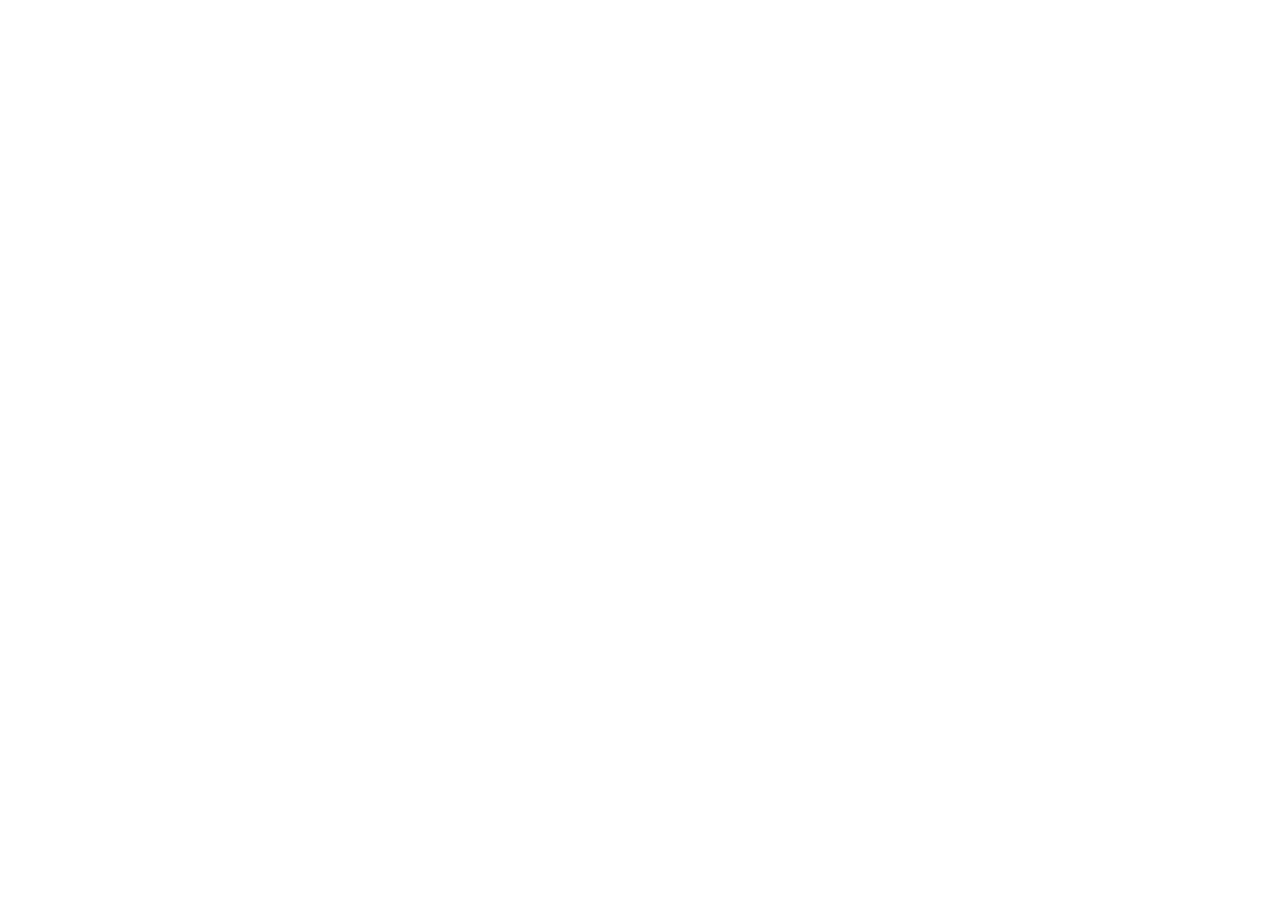
==== commit f154d36d: "Fix: correct base path for GitHub Pages /ruqqi-site/" ====
--- a/index.html
+++ b/index.html
@@ -42,18 +42,18 @@
     <title>رُقي للاستثمار والتطوير العقاري - نرتقي بالعقار لنصنع قيمة تدوم</title>
     
     <!-- Favicons -->
-    <link rel="icon" type="image/png" sizes="16x16" href="/favicon-16x16.png" />
-    <link rel="icon" type="image/png" sizes="32x32" href="/favicon-32x32.png" />
-    <link rel="apple-touch-icon" sizes="180x180" href="/apple-touch-icon.png" />
-    <link rel="icon" type="image/png" sizes="192x192" href="/android-chrome-192x192.png" />
-    <link rel="icon" type="image/png" sizes="512x512" href="/android-chrome-512x512.png" />
-    <link rel="shortcut icon" href="/favicon.png" />
-    <link rel="manifest" href="/manifest.json" />
+    <link rel="icon" type="image/png" sizes="16x16" href="/ruqqi-site/favicon-16x16.png" />
+    <link rel="icon" type="image/png" sizes="32x32" href="/ruqqi-site/favicon-32x32.png" />
+    <link rel="apple-touch-icon" sizes="180x180" href="/ruqqi-site/apple-touch-icon.png" />
+    <link rel="icon" type="image/png" sizes="192x192" href="/ruqqi-site/android-chrome-192x192.png" />
+    <link rel="icon" type="image/png" sizes="512x512" href="/ruqqi-site/android-chrome-512x512.png" />
+    <link rel="shortcut icon" href="/ruqqi-site/favicon.png" />
+    <link rel="manifest" href="/ruqqi-site/manifest.json" />
     <link rel="preconnect" href="https://fonts.googleapis.com" />
     <link rel="preconnect" href="https://fonts.gstatic.com" crossorigin />
     <link href="https://fonts.googleapis.com/css2?family=Cairo:wght@400;500;600;700;800;900&family=Tajawal:wght@400;500;700;800;900&display=swap" rel="stylesheet" />
-    <script type="module" crossorigin src="/assets/index-BWJQF9PT.js"></script>
-    <link rel="stylesheet" crossorigin href="/assets/index-2uzE0x-R.css">
+    <script type="module" crossorigin src="/ruqqi-site/assets/index-BX9pINwS.js"></script>
+    <link rel="stylesheet" crossorigin href="/ruqqi-site/assets/index-2uzE0x-R.css">
   </head>
 
   <body>
